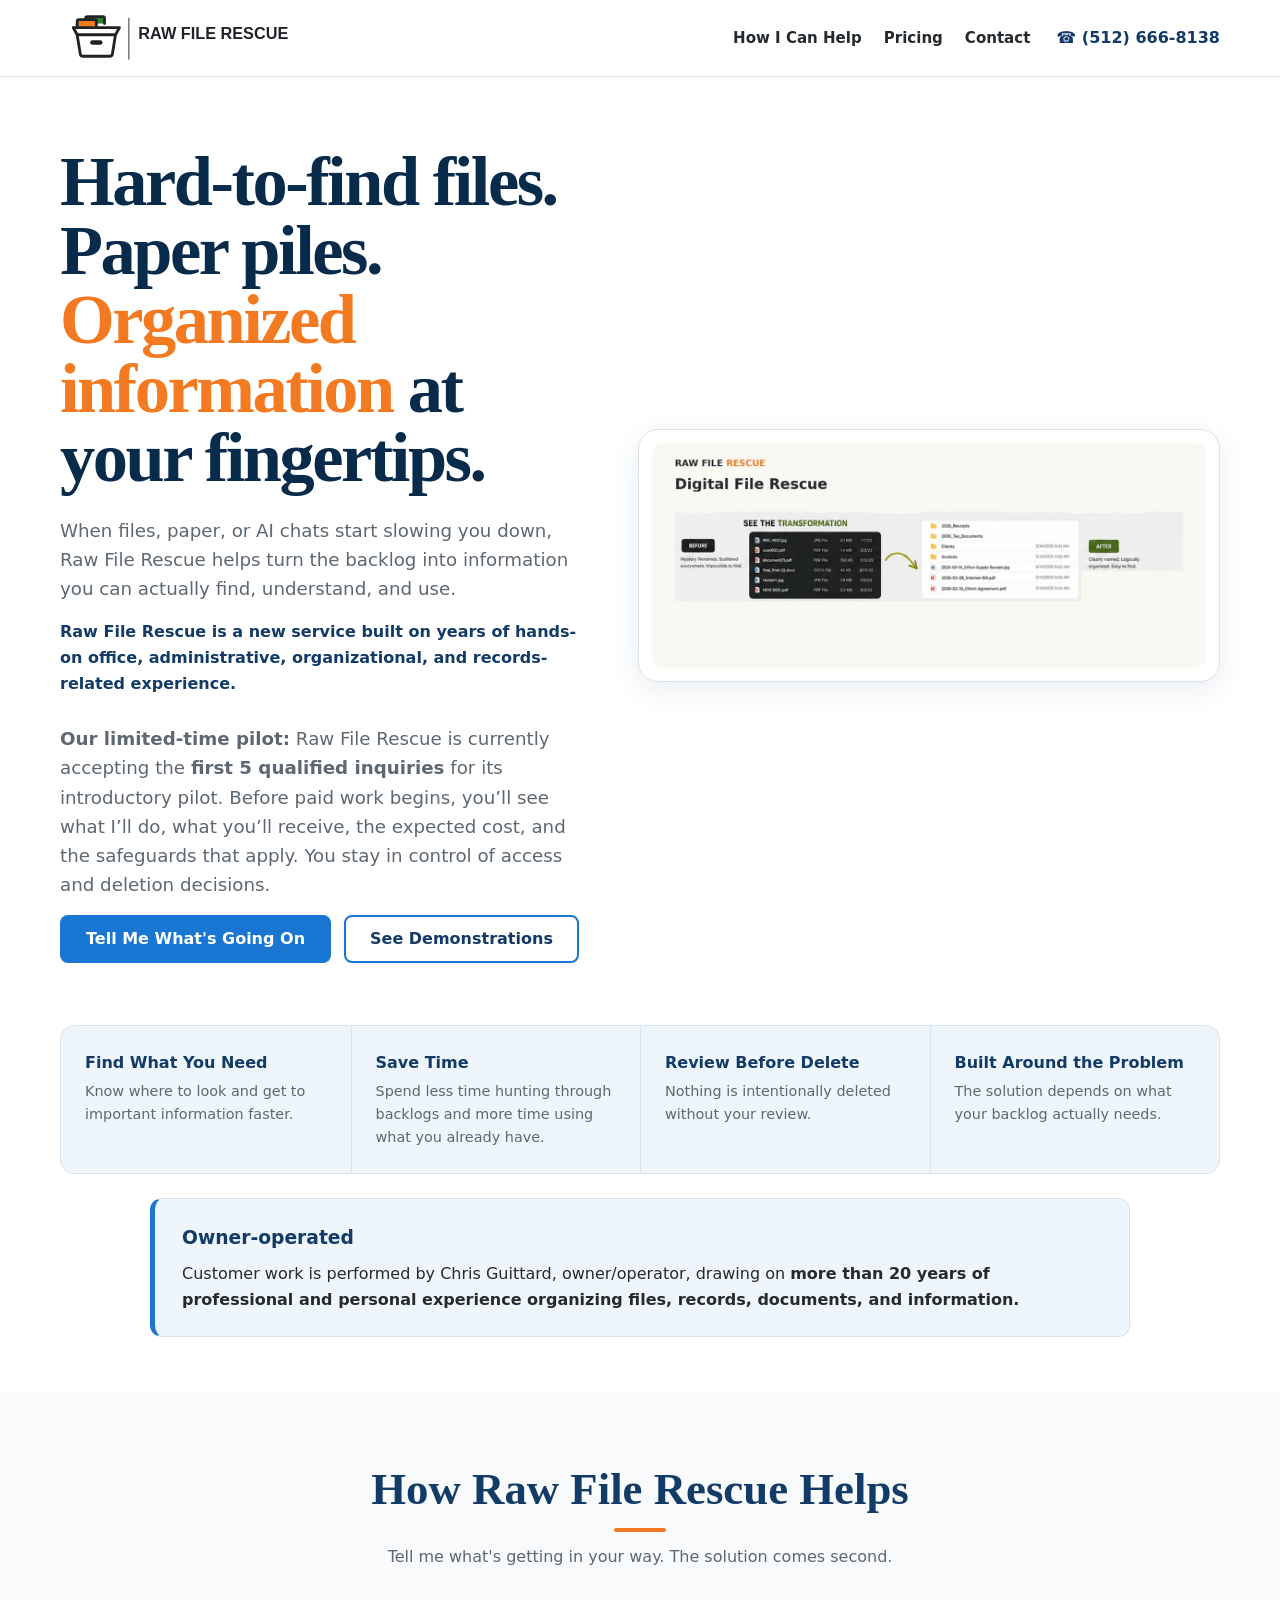
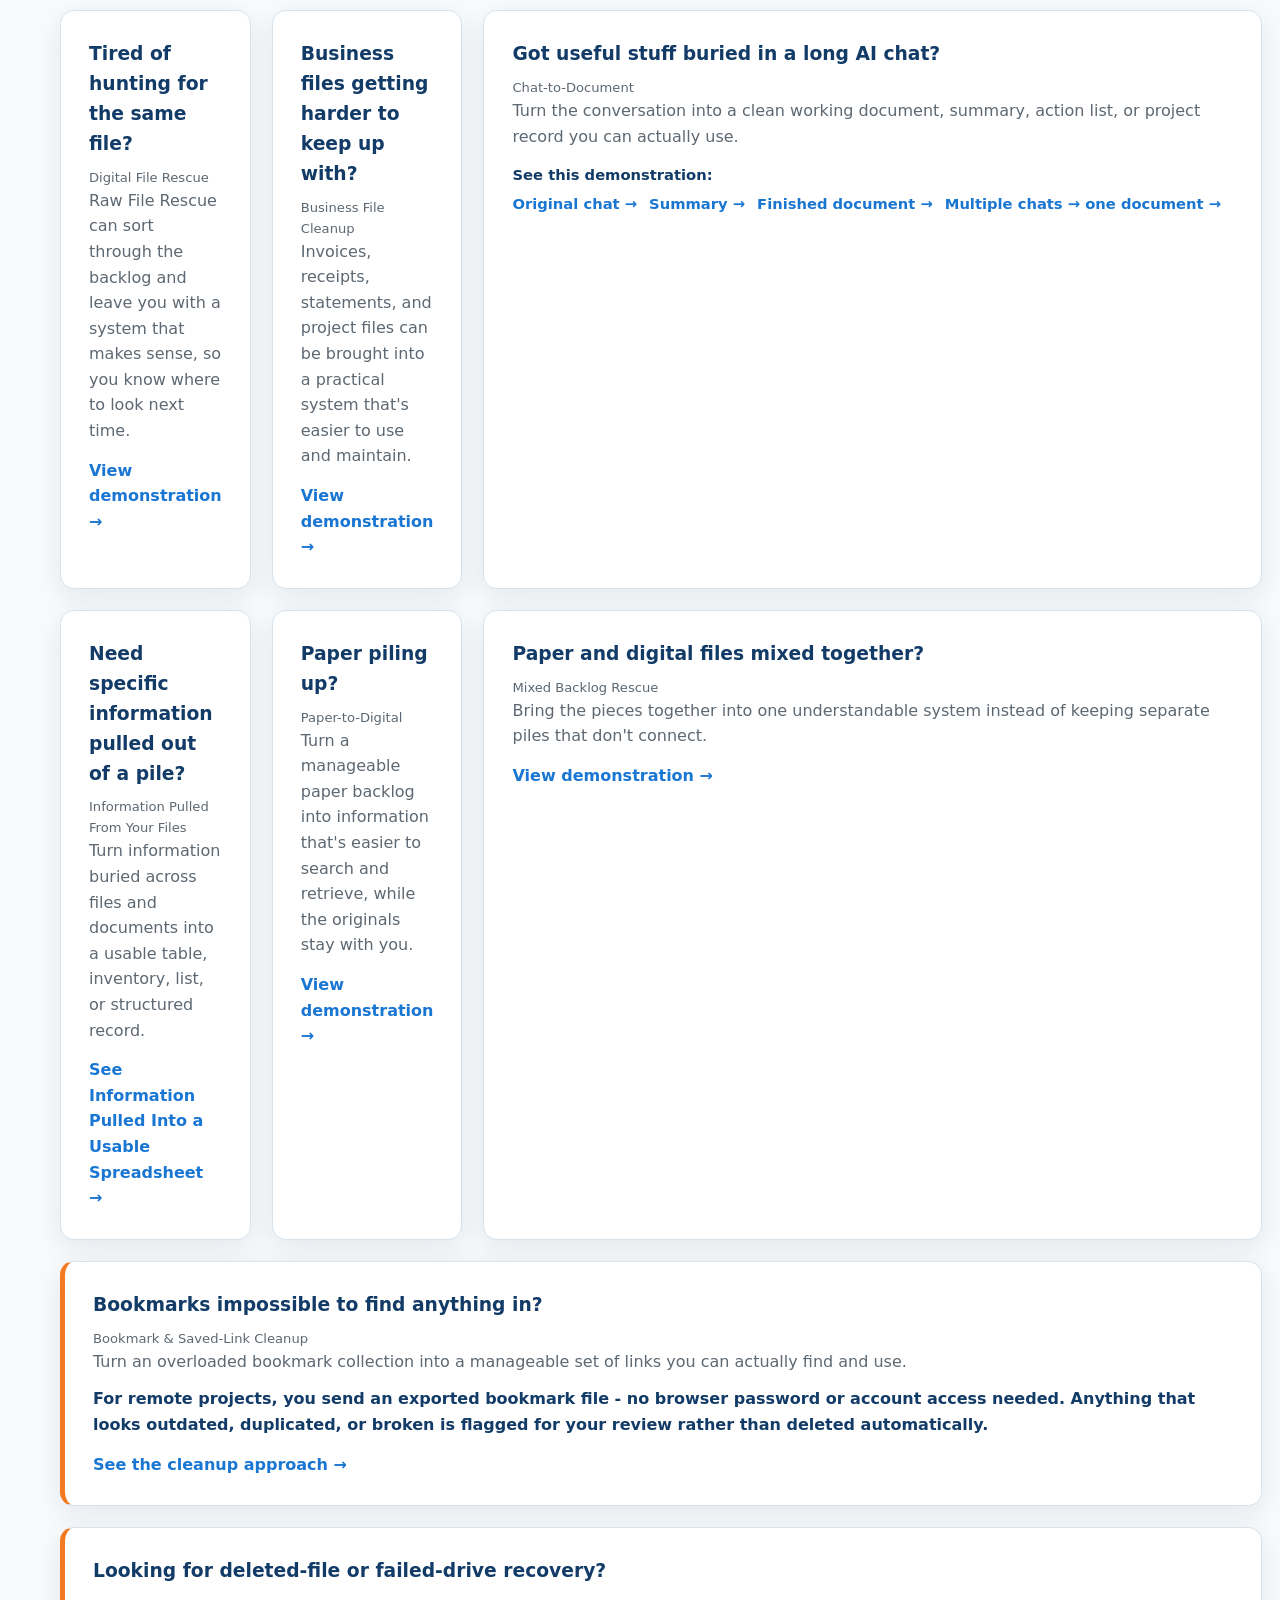
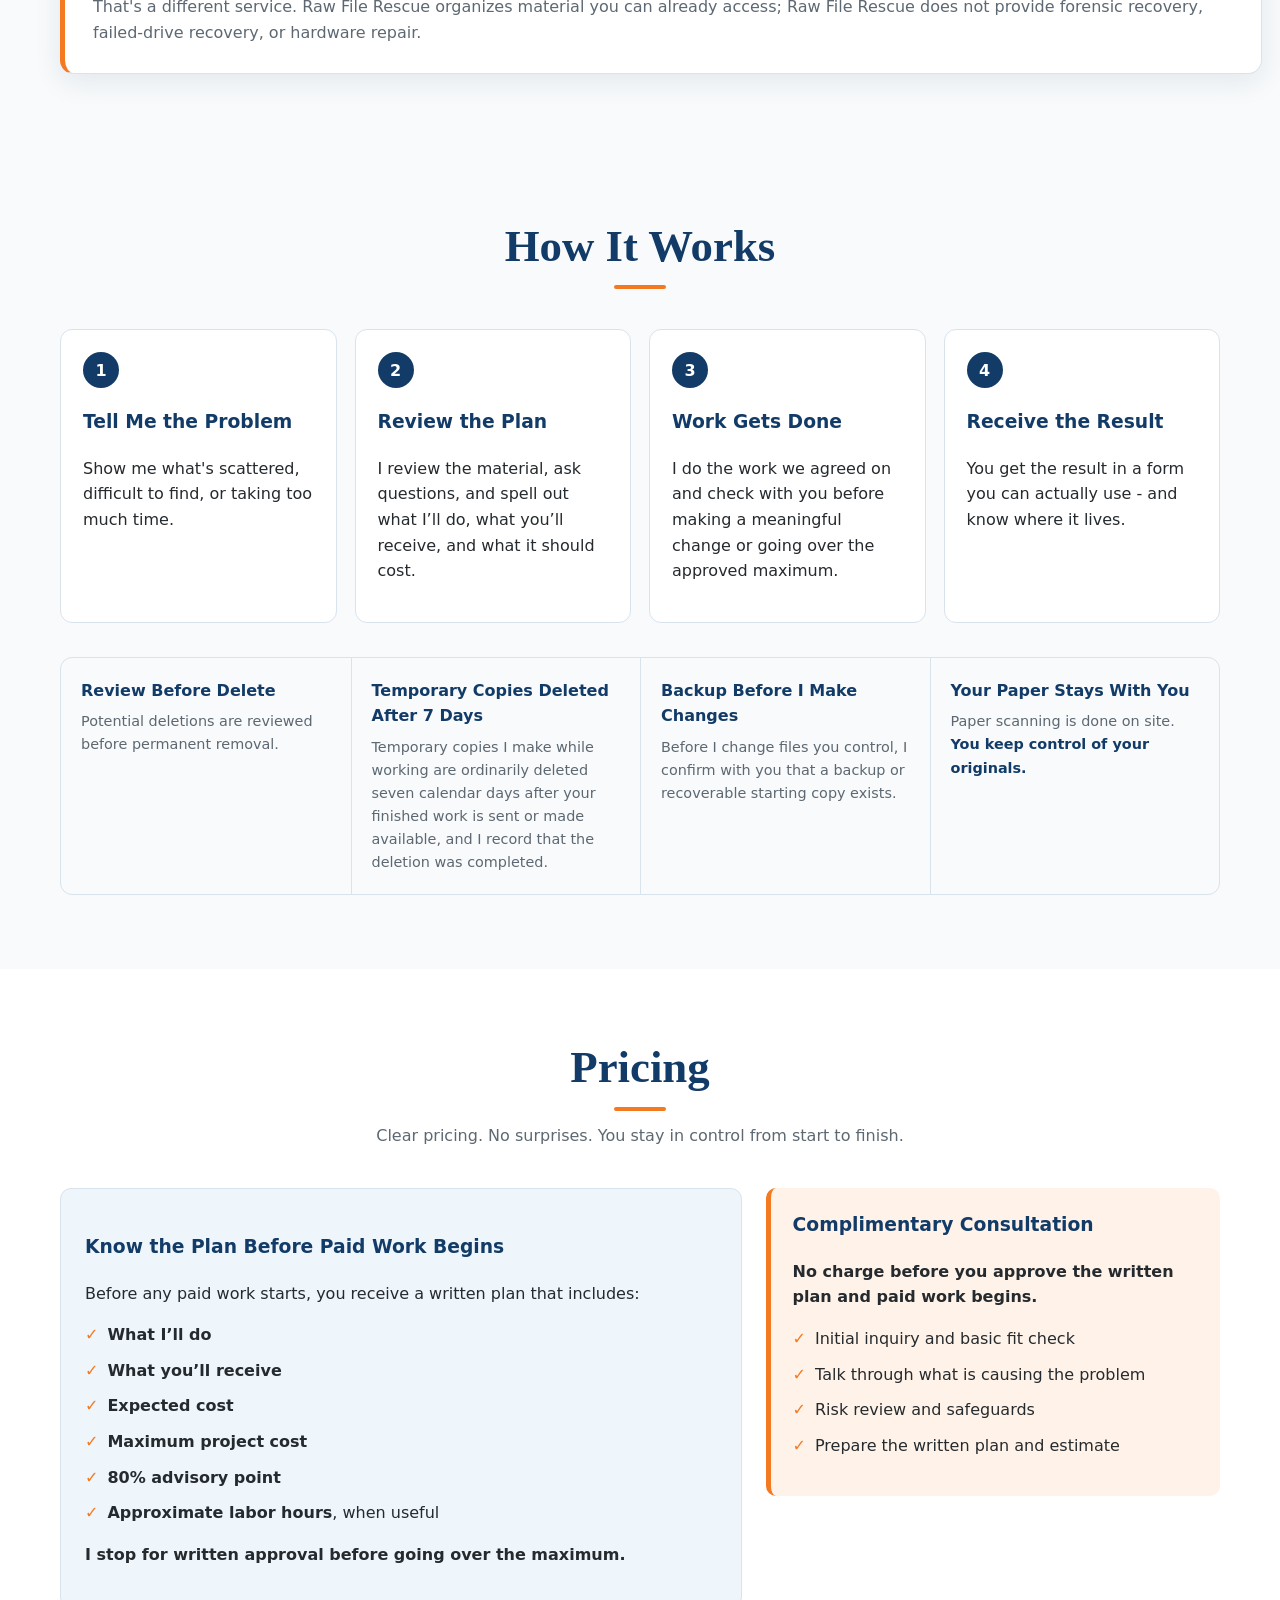
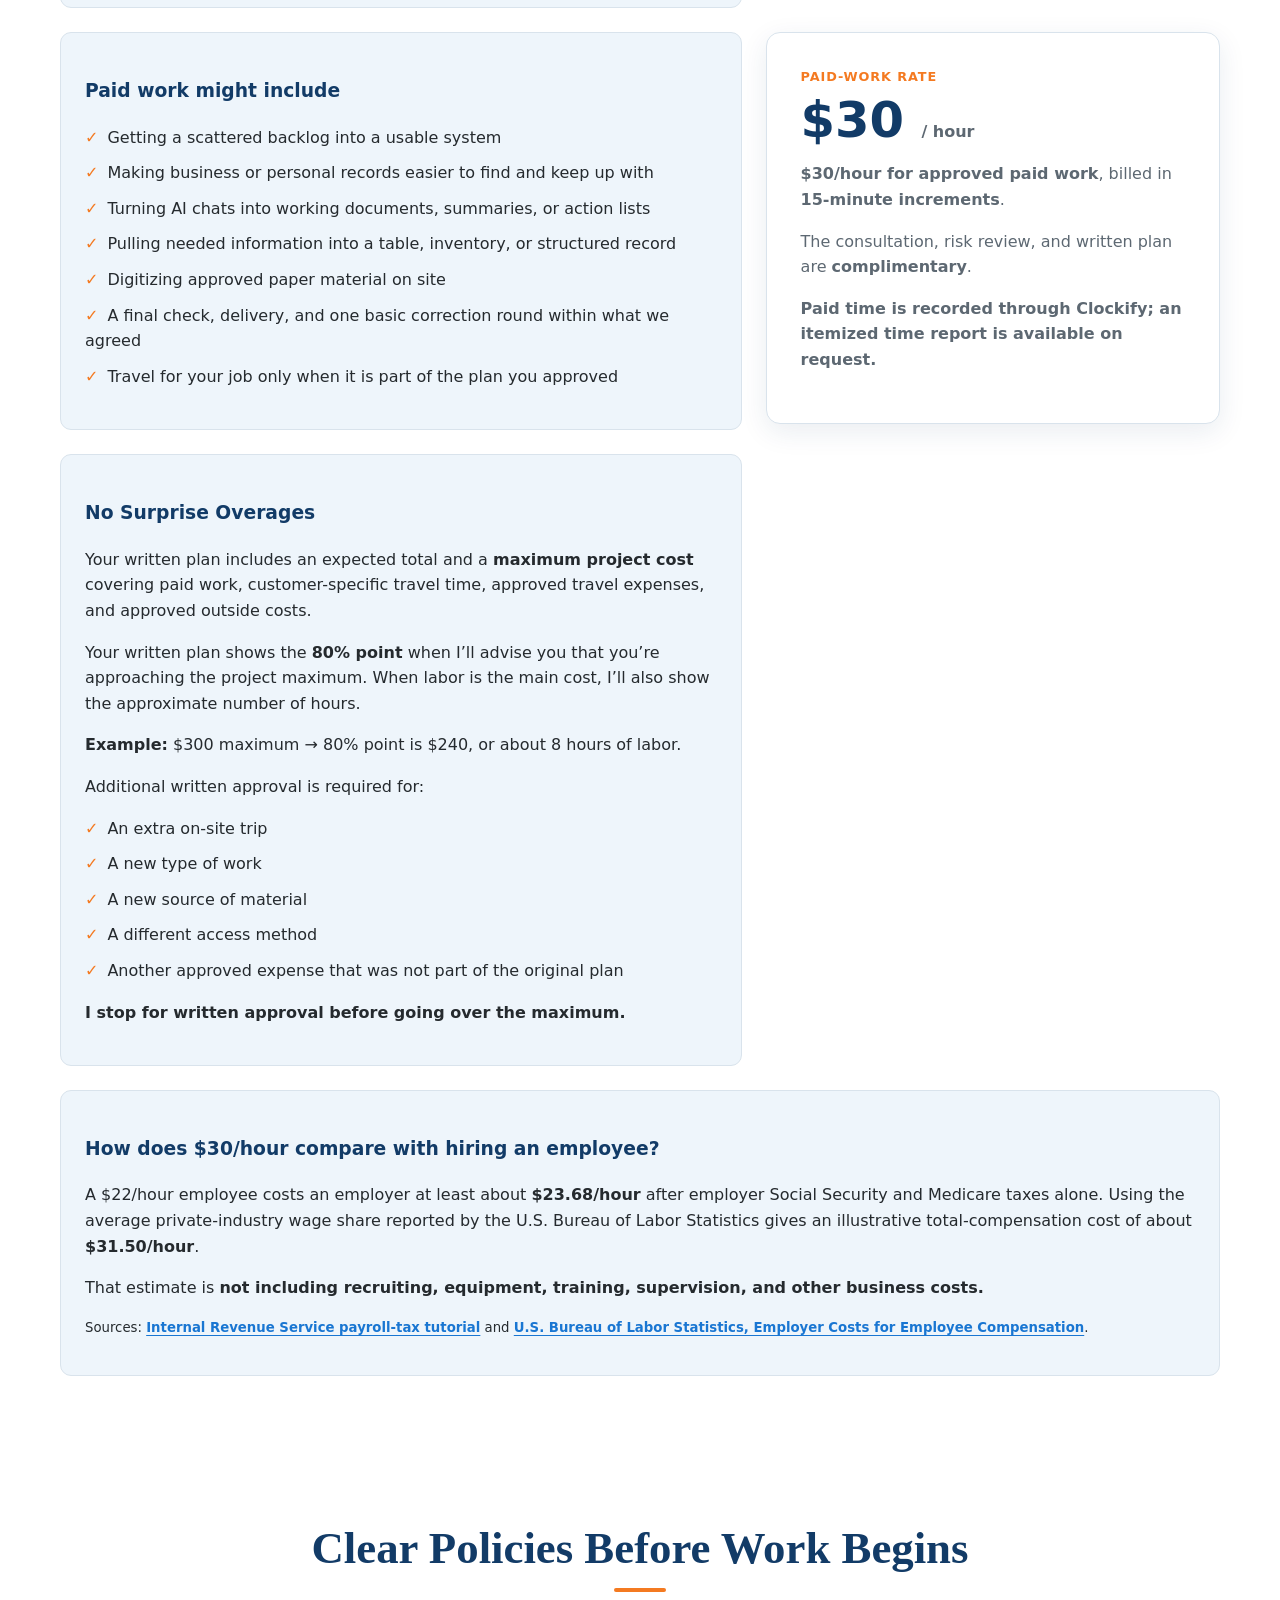
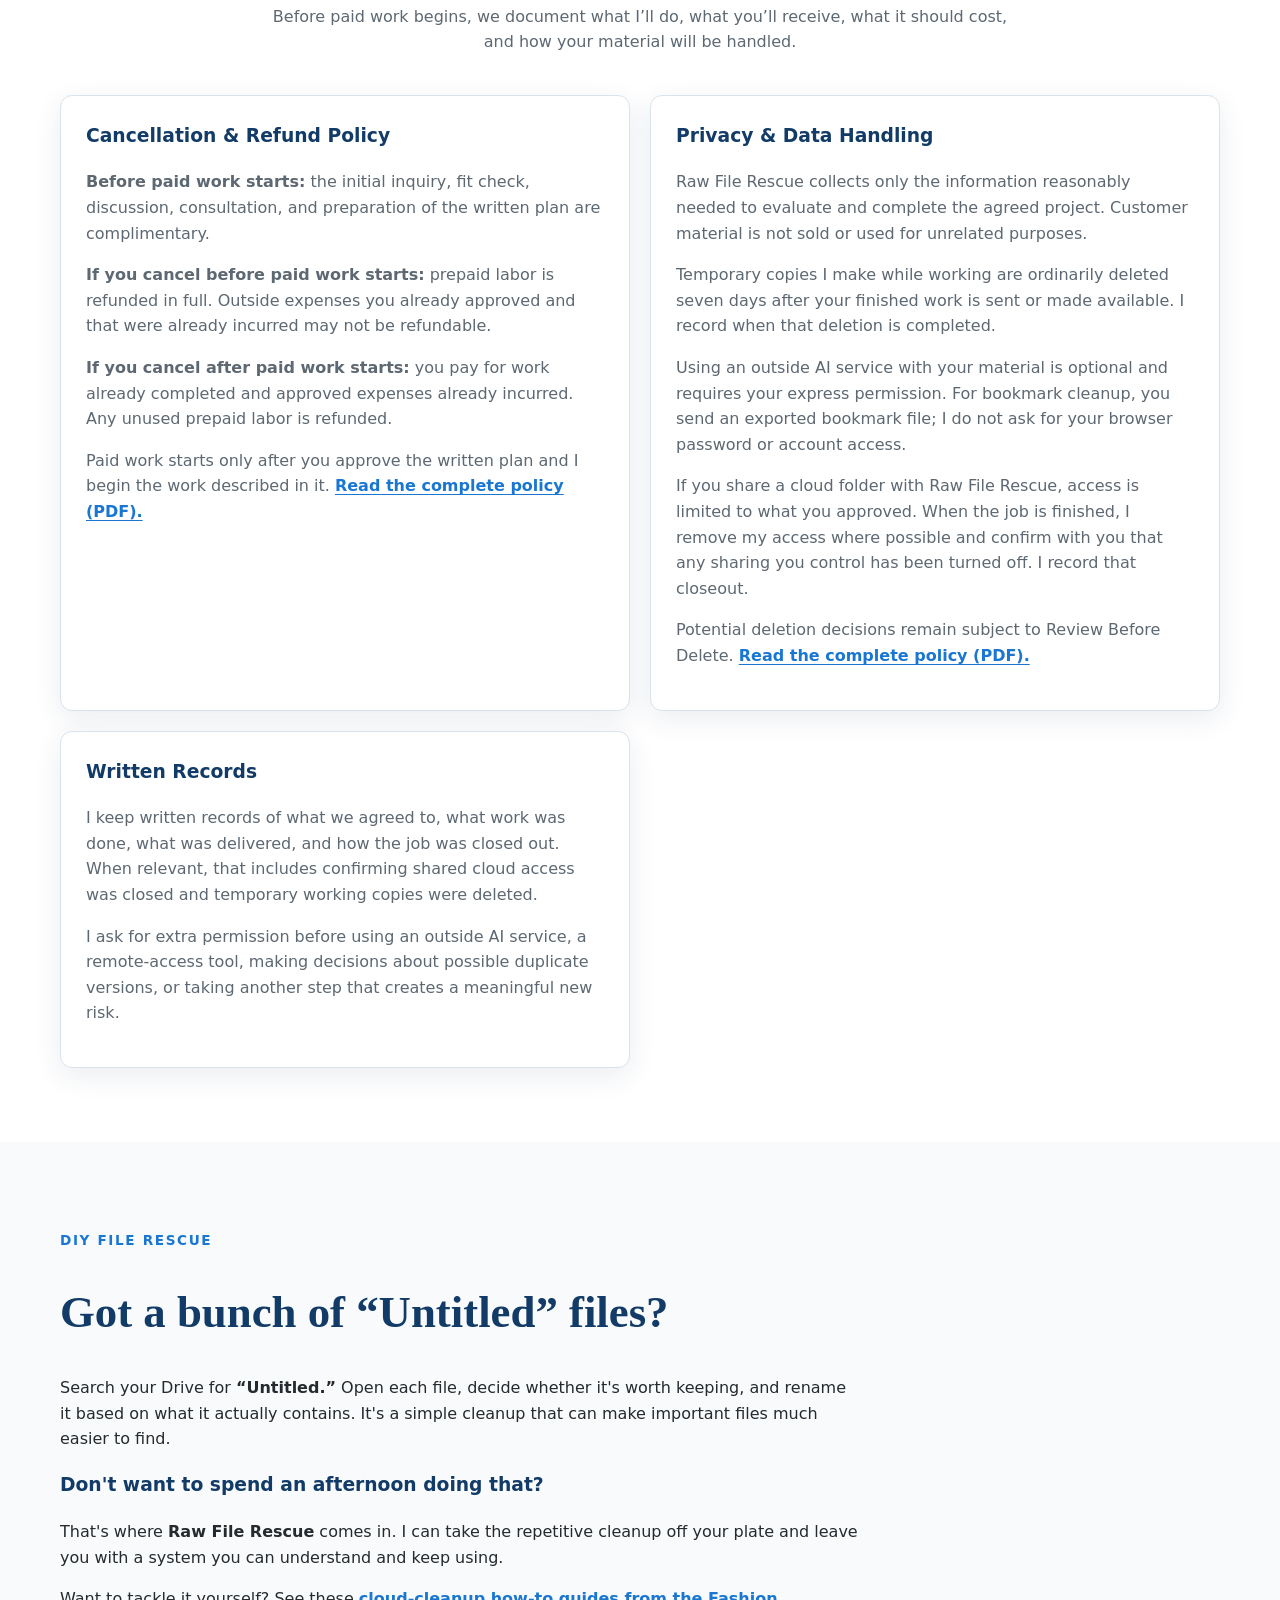
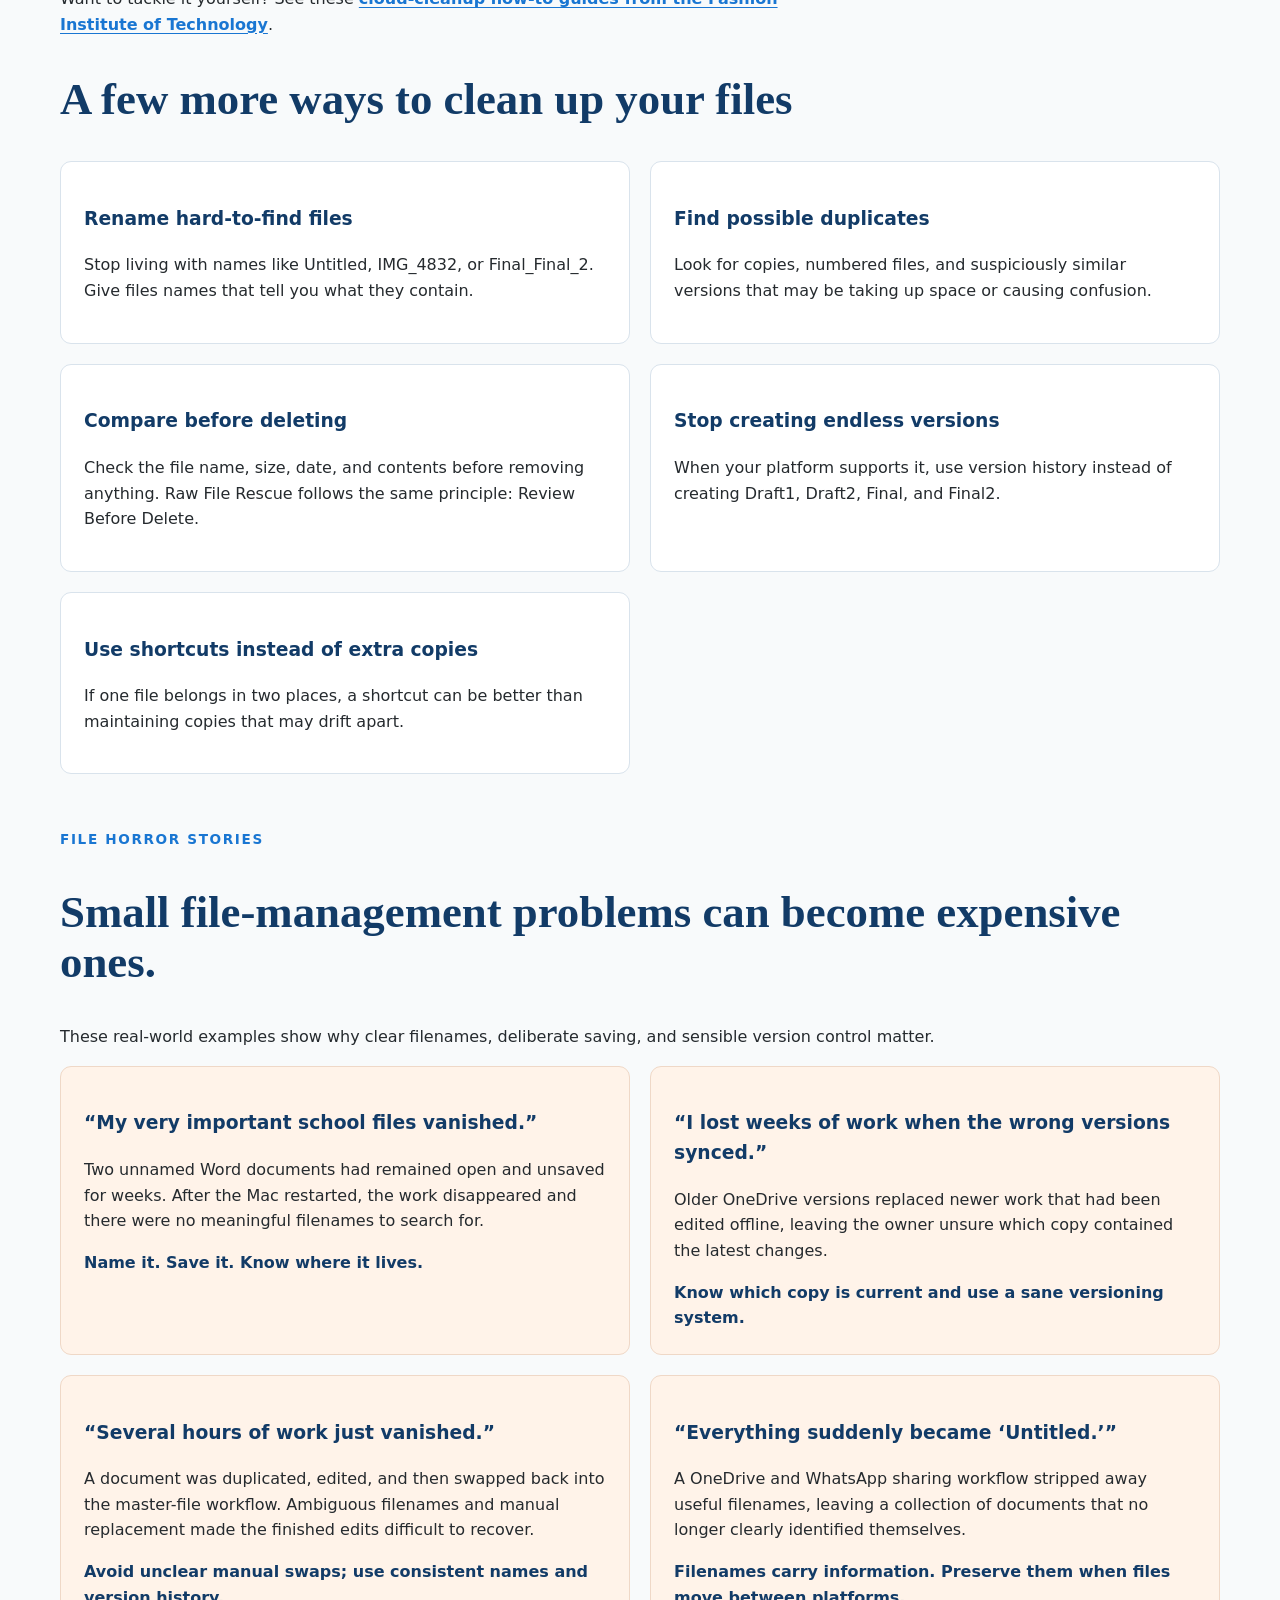
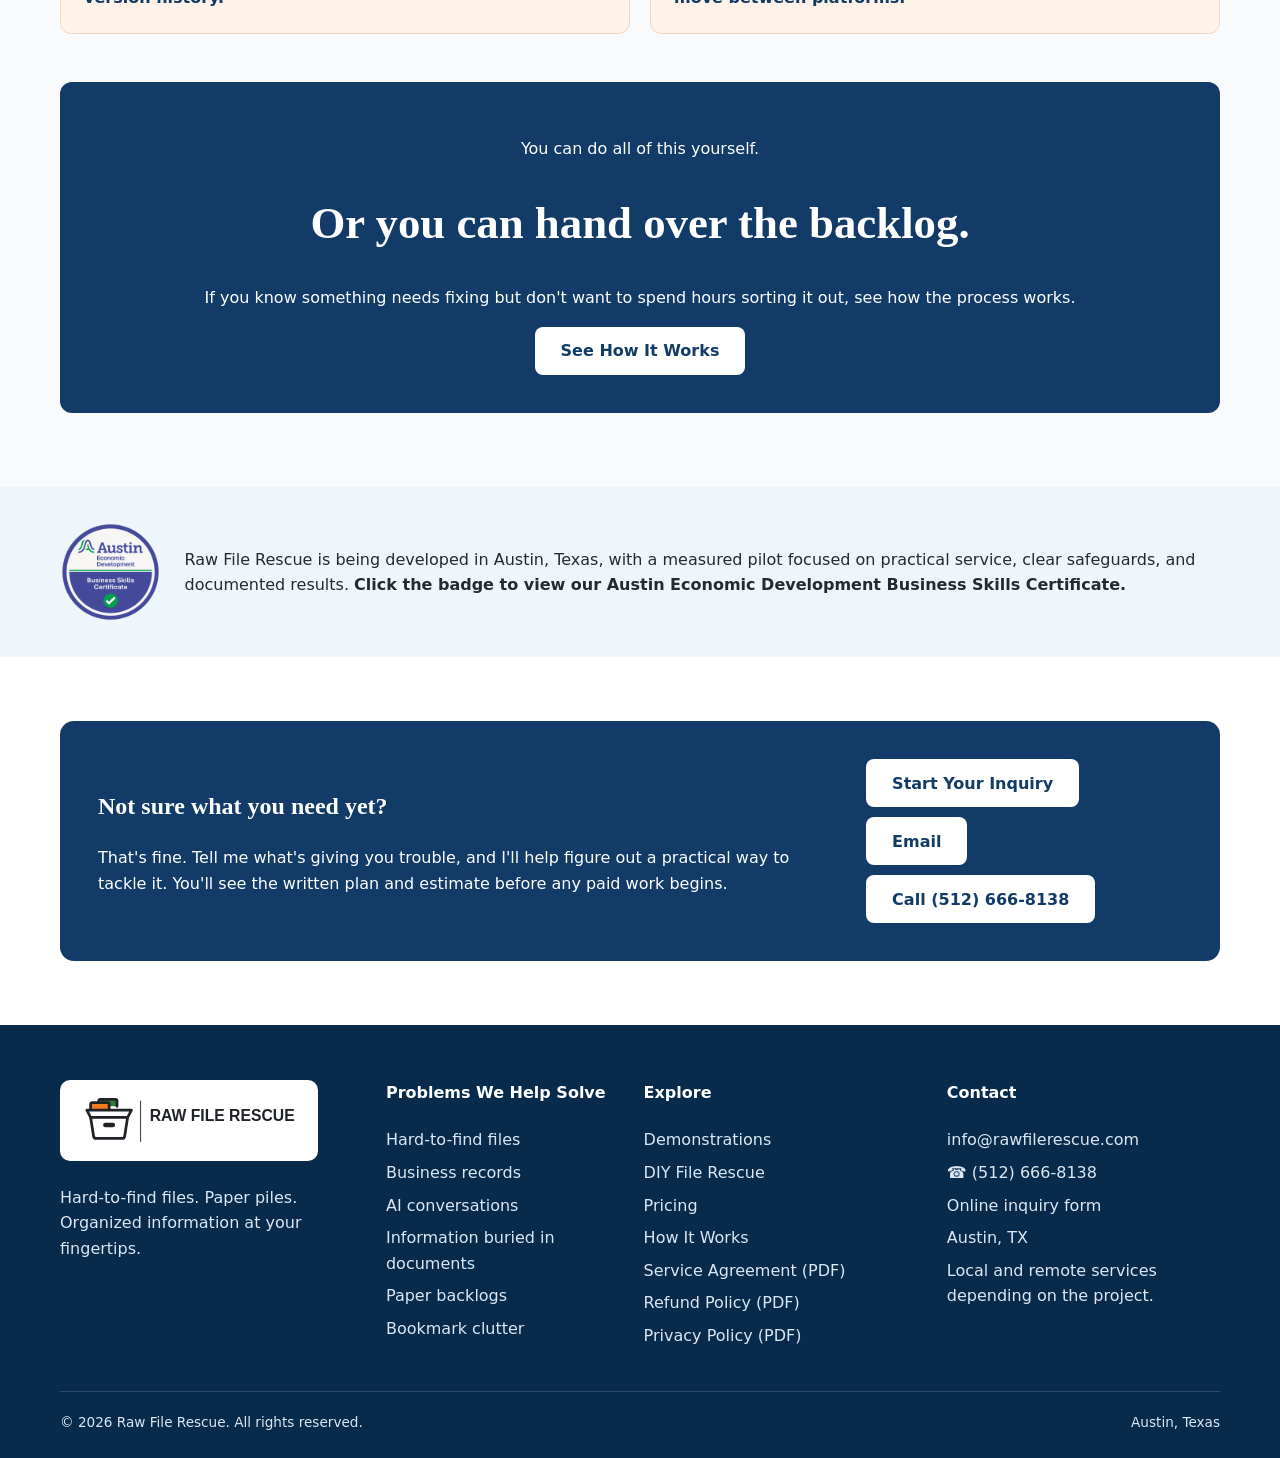
==== index.html @ a6bb8e63 "Move DIY and horror stories below core sales content" ====
<!DOCTYPE html>

<html lang="en">
<head>
<meta charset="utf-8"/>
<meta content="width=device-width,initial-scale=1.0" name="viewport"/>
<title>Raw File Rescue | Austin, TX</title>
<meta content="Raw File Rescue helps individuals and small businesses find important documents faster, clean up years of digital clutter, turn AI chats into usable business documents, and build systems that stay organized." name="description"/>
<link href="assets/brand/08.27.26_RFR_Favicon.ico" rel="icon" sizes="any"/>
<style>
:root{--navy:#123b67;--dark:#082b4c;--blue:#1976d2;--orange:#f47a21;--text:#252a2e;--muted:#5d6872;--pale:#eef5fb;--off:#f8fafb;--border:#d9e3ec;--shadow:0 8px 28px rgba(18,59,103,.09);--max:1160px}*{box-sizing:border-box}html{scroll-behavior:smooth}body{margin:0;font-family:Inter,system-ui,-apple-system,"Segoe UI",sans-serif;color:var(--text);line-height:1.6;background:#fff}img{display:block;max-width:100%}a{color:inherit;text-decoration:none}a:focus-visible{outline:3px solid var(--orange);outline-offset:3px}h1,h2{font-family:Georgia,"Times New Roman",serif}.container{width:min(calc(100% - 40px),var(--max));margin:auto}.section{padding:74px 0}.alt{background:var(--off)}.blue-section{background:var(--pale)}.heading{text-align:center;margin-bottom:40px}.heading h2{margin:0;color:var(--navy);font-size:clamp(2rem,4vw,2.8rem);line-height:1.1}.heading p{max-width:760px;margin:12px auto 0;color:var(--muted)}.accent-line{width:52px;height:4px;background:var(--orange);border-radius:20px;margin:14px auto 0}.site-header{position:sticky;top:0;z-index:20;background:rgba(255,255,255,.97);border-bottom:1px solid var(--border);backdrop-filter:blur(8px)}.nav{min-height:76px;display:flex;gap:26px;align-items:center}.brand{margin-right:auto}.brand img{width:238px}.nav-links{display:flex;gap:22px;font-weight:700;font-size:.94rem}.nav-links a:hover{color:var(--blue)}.phone{font-weight:800;color:var(--navy);white-space:nowrap}.btn{display:inline-flex;align-items:center;justify-content:center;min-height:48px;padding:0 24px;border-radius:8px;font-weight:800;border:2px solid transparent}.btn-primary{background:var(--blue);color:#fff}.btn-outline{border-color:var(--blue);color:var(--navy);background:#fff}.hero{padding:70px 0 62px}.hero-grid{display:grid;grid-template-columns:.95fr 1.05fr;gap:52px;align-items:center}.hero h1{font-size:clamp(2.8rem,5.5vw,4.8rem);line-height:.98;color:var(--dark);letter-spacing:-.035em;margin:0 0 24px}.hero h1 .accent{color:var(--orange)}.offer{display:inline-block;padding:9px 14px;border-radius:999px;background:#fff3e9;border:1px solid #f6c49f;color:var(--dark);font-weight:850;font-size:.9rem;margin-bottom:18px}.hero-copy{font-size:1.14rem;color:var(--muted);margin:0 0 16px}.experience{color:var(--navy);font-weight:750;margin:0 0 28px}.actions{display:flex;gap:13px;flex-wrap:wrap}.visual{padding:13px;border:1px solid var(--border);border-radius:20px;box-shadow:var(--shadow);background:#fff}.visual img{width:100%;border-radius:11px;cursor:zoom-in}.trust{padding:0 0 54px}.trust-grid{display:grid;grid-template-columns:repeat(4,1fr);border:1px solid var(--border);border-radius:14px;overflow:hidden;background:var(--pale)}.trust-item{padding:24px}.trust-item+.trust-item{border-left:1px solid var(--border)}.trust-item strong{display:block;color:var(--navy);margin-bottom:4px}.trust-item p{margin:0;color:var(--muted);font-size:.9rem}.cards{display:grid;grid-template-columns:repeat(3,1fr);gap:21px}.card{padding:28px;border:1px solid var(--border);border-radius:14px;background:#fff;box-shadow:var(--shadow)}.card h3{color:var(--navy);margin:0 0 8px}.card p{color:var(--muted);margin:0}.card a,.proof{display:inline-block;color:var(--blue);font-weight:800;margin-top:14px}.wide{grid-column:1/-1;border-left:5px solid var(--orange)}.feature{padding:14px;border:1px solid var(--border);border-radius:14px;background:#fff;box-shadow:var(--shadow)}.feature img{width:100%;cursor:zoom-in}.control-note{text-align:center;color:var(--navy);font-size:1.55rem;font-weight:750;margin:0 0 25px}.control-note strong{color:var(--blue)}.control-panel{max-width:980px;margin:0 auto 42px;padding:24px 27px;border:1px solid var(--border);border-left:5px solid var(--blue);border-radius:12px;background:var(--pale)}.control-panel h3{margin:0 0 8px;color:var(--navy)}.control-panel h3 strong{color:var(--blue)}.control-panel p{margin:0}.group+.group{margin-top:54px}.group h3{font-size:1.55rem;color:var(--navy);margin:0 0 8px}.group-copy{color:var(--muted);max-width:820px}.image-grid{display:grid;grid-template-columns:repeat(3,1fr);gap:20px}.image-grid.two{grid-template-columns:repeat(2,1fr)}figure.example{margin:0;border:1px solid var(--border);border-radius:14px;overflow:hidden;background:#fff;box-shadow:var(--shadow)}figure.example img{width:100%;height:260px;object-fit:contain;background:#f3f6f8;cursor:zoom-in}figure.example figcaption{padding:15px;color:var(--navy);font-weight:750}.note{display:block;font-size:.82rem;color:var(--muted);margin-top:3px}.downloads{display:grid;grid-template-columns:repeat(2,1fr);gap:12px;margin-top:24px}.downloads a{padding:13px 15px;border:1px solid var(--border);border-radius:9px;color:var(--navy);font-weight:750;background:#fff}.downloads a:hover{border-color:var(--blue);background:var(--pale)}.diy-intro{max-width:800px}.eyebrow{color:var(--blue);font-weight:850;letter-spacing:.12em;font-size:.85rem}.diy h2{color:var(--navy);font-size:clamp(2rem,4vw,2.8rem);line-height:1.1}.diy h3{color:var(--navy)}.text-link{color:var(--blue);font-weight:750;text-decoration:underline;text-underline-offset:3px}.tip-grid,.story-grid{display:grid;grid-template-columns:repeat(2,1fr);gap:20px}.tip,.story{padding:23px;border:1px solid var(--border);border-radius:11px;background:#fff}.story{background:#fff3e9;border-color:#efd8c7}.story .lesson{color:var(--navy);font-weight:750;margin-bottom:0}.diy-cta{margin-top:48px;padding:38px;border-radius:12px;background:var(--navy);color:#fff;text-align:center}.diy-cta h2{color:#fff}.pricing{display:grid;grid-template-columns:.8fr 1.2fr;gap:46px}.price-card{padding:34px;border:1px solid var(--border);border-radius:14px;background:#fff;box-shadow:var(--shadow)}.label{color:var(--orange);font-weight:850;text-transform:uppercase;font-size:.8rem;letter-spacing:.07em}.price{font-size:3.1rem;font-weight:900;color:var(--navy);line-height:1;margin:8px 0 12px}.price small{font-size:1rem;color:var(--muted)}.price-card p,.pricing-copy p{color:var(--muted)}.consult{padding:22px;border-left:5px solid var(--orange);border-radius:10px;background:#fff3e9;margin-bottom:25px}.consult h3{color:var(--navy);margin-top:0}.checks{padding:0;list-style:none}.checks li{margin:10px 0}.checks li:before{content:"✓";color:var(--orange);font-weight:900;margin-right:9px}.cost{padding:24px;border:1px solid var(--border);border-radius:11px;background:var(--pale);margin-top:28px}.cost h3{color:var(--navy)}.steps{display:grid;grid-template-columns:repeat(4,1fr);gap:18px}.step{padding:22px;border:1px solid var(--border);border-radius:12px;background:#fff}.num{width:36px;height:36px;border-radius:50%;display:grid;place-items:center;background:var(--navy);color:#fff;font-weight:900}.step h3{color:var(--navy)}.reassurance{display:grid;grid-template-columns:repeat(4,1fr);margin-top:34px;border:1px solid var(--border);border-radius:12px;overflow:hidden}.reassurance div{padding:20px}.reassurance div+div{border-left:1px solid var(--border)}.reassurance strong{color:var(--navy);display:block}.reassurance p{margin:7px 0 0;color:var(--muted);font-size:.9rem}.policy-grid{display:grid;grid-template-columns:repeat(2,1fr);gap:20px}.policy{padding:25px;border:1px solid var(--border);border-radius:12px;background:#fff;box-shadow:var(--shadow)}.policy h3{color:var(--navy);margin-top:0}.policy p{color:var(--muted)}.affiliation{display:flex;align-items:center;gap:24px;padding:35px 0}.affiliation img{width:190px;cursor:zoom-in}.cta{padding:64px 0}.cta-box{padding:38px;border-radius:14px;background:var(--navy);color:#fff;display:flex;justify-content:space-between;gap:25px;align-items:center}.cta-box h2{color:#fff;margin-top:0}.cta-box p{margin-bottom:0}.cta-actions{display:flex;gap:10px;flex-wrap:wrap}.cta-actions .btn{background:#fff;color:var(--navy)}footer{background:var(--dark);color:#dbe7f2;padding:55px 0 25px}.footer-grid{display:grid;grid-template-columns:1.3fr 1fr 1.2fr 1.2fr;gap:30px}.footer-logo{width:230px}footer h4{color:#fff;margin-top:0}footer ul{list-style:none;padding:0;margin:0}footer li{margin:7px 0}footer a:hover{color:#fff}.footer-contact{display:grid;gap:7px}.footer-bottom{display:flex;justify-content:space-between;border-top:1px solid rgba(255,255,255,.15);margin-top:35px;padding-top:20px;font-size:.85rem}@media(max-width:980px){.nav{gap:16px}.brand img{width:205px}.nav-links{gap:14px;font-size:.84rem}.phone{font-size:.9rem}.hero-grid,.pricing{grid-template-columns:1fr}.cards,.image-grid{grid-template-columns:repeat(2,1fr)}.trust-grid,.steps,.reassurance{grid-template-columns:repeat(2,1fr)}.trust-item+.trust-item,.reassurance div+div{border-left:0}.footer-grid{grid-template-columns:repeat(2,1fr)}}@media(max-width:760px){.site-header .nav{flex-wrap:wrap;gap:0;min-height:auto;padding:10px 0}.site-header .brand{margin-right:auto}.site-header .brand img{width:190px}.site-header .phone{font-size:.86rem}.site-header .nav-links{order:3;width:100%;display:flex;overflow-x:auto;gap:0;margin-top:9px;border-top:1px solid var(--border);scrollbar-width:none}.site-header .nav-links::-webkit-scrollbar{display:none}.site-header .nav-links a{flex:0 0 auto;padding:9px 12px;font-size:.82rem;white-space:nowrap}}@media(max-width:680px){.affiliation>a{display:block;width:100%;}.affiliation>a img{margin-left:auto;margin-right:auto;}
.container{width:min(calc(100% - 28px),var(--max))}.phone{display:none}.brand img{width:190px}.hero{padding-top:48px}.cards,.image-grid,.image-grid.two,.downloads,.tip-grid,.story-grid,.policy-grid,.trust-grid,.steps,.reassurance,.footer-grid{grid-template-columns:1fr}.wide{grid-column:auto}figure.example img{height:auto}.trust-item+.trust-item,.reassurance div+div{border-top:1px solid var(--border)}.affiliation,.cta-box{flex-direction:column;align-items:flex-start}.footer-bottom{flex-direction:column;gap:8px}}

.sticky-inquiry{position:fixed;left:0;right:0;bottom:0;z-index:40;background:rgba(8,43,76,.97);color:#fff;border-top:1px solid rgba(255,255,255,.14);box-shadow:0 -8px 24px rgba(8,43,76,.18);transform:translateY(110%);opacity:0;pointer-events:none;transition:transform .22s ease,opacity .22s ease}.sticky-inquiry.is-visible{transform:translateY(0);opacity:1;pointer-events:auto}.sticky-inquiry-inner{width:min(calc(100% - 40px),var(--max));margin:auto;min-height:62px;display:flex;align-items:center;justify-content:space-between;gap:18px}.sticky-inquiry-copy{font-weight:800}.sticky-inquiry .btn{min-height:42px;background:#fff;color:var(--navy);padding:0 20px;white-space:nowrap}@media(max-width:680px){.sticky-inquiry-inner{width:min(calc(100% - 24px),var(--max));min-height:58px;justify-content:center}.sticky-inquiry-copy{display:none}.sticky-inquiry .btn{width:100%;min-height:44px}}
.demo-links{margin-top:14px;color:var(--navy);font-size:.92rem}.demo-links strong{display:block;margin-bottom:5px}.demo-links a{display:inline;margin:0 12px 0 0;color:var(--blue);font-weight:800;white-space:nowrap}@media(max-width:680px){.demo-links a{display:inline-block;margin-top:5px}}.pricing-mobile-first{display:grid;grid-template-columns:minmax(0,1.2fr) minmax(300px,.8fr);grid-template-areas:"plan consult" "paid rate" "overages rate" "employee employee";gap:24px;align-items:start}.pricing-mobile-first .cost{margin-top:0}.pricing-consult{grid-area:consult;margin:0}.pricing-rate{grid-area:rate}.pricing-plan{grid-area:plan}.pricing-paid{grid-area:paid}.pricing-overages{grid-area:overages}.pricing-employee{grid-area:employee}@media(max-width:980px){.pricing-mobile-first{grid-template-columns:1fr;grid-template-areas:"consult" "rate" "plan" "paid" "overages" "employee";gap:18px}.pricing-mobile-first>*{min-width:0}.pricing-mobile-first .price-card,.pricing-mobile-first .cost,.pricing-mobile-first .consult{width:100%;max-width:100%}}@media(max-width:680px){#pricing .section{padding-left:0;padding-right:0}.pricing-mobile-first{gap:14px}.pricing-mobile-first .cost,.pricing-mobile-first .consult,.pricing-mobile-first .price-card{padding:22px 20px}.pricing-mobile-first .price{font-size:2.75rem}.pricing-mobile-first h3{line-height:1.25}.pricing-mobile-first .checks li{overflow-wrap:anywhere}}</style>
</head>
<body>
<header class="site-header"><div class="container nav"><a class="brand" href="#top"><img alt="Raw File Rescue" src="assets/brand/08.27.26.v2_RFR_Logo_Horizontal_Color.svg"/></a><nav aria-label="Primary" class="nav-links"><a href="#services">How I Can Help</a><a href="#pricing">Pricing</a><a href="#contact">Contact</a></nav><a class="phone" href="tel:+15126668138">☎ (512) 666-8138</a></div></header>
<main id="top">
<section class="hero"><div class="container hero-grid"><div><h1>Hard-to-find files. Paper piles. <span class="accent">Organized information</span> at your fingertips.</h1><p class="hero-copy">When files, paper, or AI chats start slowing you down, Raw File Rescue helps turn the backlog into information you can actually find, understand, and use.</p><p class="experience">Raw File Rescue is a new service built on years of hands-on office, administrative, organizational, and records-related experience.</p><p class="hero-copy"><strong>Our limited-time pilot:</strong> Raw File Rescue is currently accepting the <strong>first 5 qualified inquiries</strong> for its introductory pilot. Before paid work begins, you’ll see what I’ll do, what you’ll receive, the expected cost, and the safeguards that apply. You stay in control of access and deletion decisions.</p><div class="actions"><a class="btn btn-primary" href="#contact">Tell Me What's Going On</a><a class="btn btn-outline" href="#services">See Demonstrations</a></div></div><div class="visual"><img alt="Digital file rescue before and after demonstration" src="assets/examples/general/08.27.26.v3_RFR_Digital_File_Rescue_Before_After.webp"/></div></div></section>
<section class="trust"><div class="container trust-grid"><div class="trust-item"><strong>Find What You Need</strong><p>Know where to look and get to important information faster.</p></div><div class="trust-item"><strong>Save Time</strong><p>Spend less time hunting through backlogs and more time using what you already have.</p></div><div class="trust-item"><strong>Review Before Delete</strong><p>Nothing is intentionally deleted without your review.</p></div><div class="trust-item"><strong>Built Around the Problem</strong><p>The solution depends on what your backlog actually needs.</p></div></div><div class="container"><div class="control-panel" style="margin:24px auto 0"><h3>Owner-operated</h3><p>Customer work is performed by Chris Guittard, owner/operator, drawing on <strong>more than 20 years of professional and personal experience organizing files, records, documents, and information.</strong></p></div></div></section>
<section class="section alt" id="services"><div class="container"><div class="heading"><h2>How Raw File Rescue Helps</h2><div class="accent-line"></div><p>Tell me what's getting in your way. The solution comes second.</p></div><div class="cards"><article class="card"><h3>Tired of hunting for the same file?</h3><span class="note">Digital File Rescue</span><p>Raw File Rescue can sort through the backlog and leave you with a system that makes sense, so you know where to look next time.</p><a href="assets/examples/personal/08.27.26.v3_personal_drive_before_after_final.webp" rel="noopener" target="_blank">View demonstration →</a></article><article class="card"><h3>Business files getting harder to keep up with?</h3><span class="note">Business File Cleanup</span><p>Invoices, receipts, statements, and project files can be brought into a practical system that's easier to use and maintain.</p><a href="assets/examples/business/08.27.26.v3_pepper_riot_drive_before_after_final.webp" rel="noopener" target="_blank">View demonstration →</a></article><article class="card"><h3>Got useful stuff buried in a long AI chat?</h3><span class="note">Chat-to-Document</span><p>Turn the conversation into a clean working document, summary, action list, or project record you can actually use.</p><div class="demo-links"><strong>See this demonstration:</strong><a href="samples/pepper-riot/08.23.26_RFR_Pepper_Riot_Raw_Chat_1_Before_Sample.pdf" rel="noopener" target="_blank">Original chat →</a><a href="samples/pepper-riot/08.23.26_RFR_Pepper_Riot_Chat_Summary_Sample.pdf" rel="noopener" target="_blank">Summary →</a><a href="samples/pepper-riot/08.23.26_RFR_Pepper_Riot_Full_Chat_to_Document_Sample.pdf" rel="noopener" target="_blank">Finished document →</a><a href="samples/pepper-riot/08.23.26_RFR_Pepper_Riot_Multi_Chat_Project_Consolidation_Sample.pdf" rel="noopener" target="_blank">Multiple chats → one document →</a></div></article><article class="card"><h3>Need specific information pulled out of a pile?</h3><span class="note">Information Pulled From Your Files</span><p>Turn information buried across files and documents into a usable table, inventory, list, or structured record.</p><a href="samples/pepper-riot/08.23.26_RFR_Pepper_Riot_Data_Extraction_Sample.xlsx" rel="noopener" target="_blank">See Information Pulled Into a Usable Spreadsheet →</a></article><article class="card"><h3>Paper piling up?</h3><span class="note">Paper-to-Digital</span><p>Turn a manageable paper backlog into information that's easier to search and retrieve, while the originals stay with you.</p><a href="assets/examples/personal/08.27.26.v3_personal_mixed_scanning_before_after_final.webp" rel="noopener" target="_blank">View demonstration →</a></article><article class="card"><h3>Paper and digital files mixed together?</h3><span class="note">Mixed Backlog Rescue</span><p>Bring the pieces together into one understandable system instead of keeping separate piles that don't connect.</p><a href="assets/examples/personal/08.27.26.v3_personal_mixed_scanning_before_after_final.webp" rel="noopener" target="_blank">View demonstration →</a></article><article class="card wide"><h3>Bookmarks impossible to find anything in?</h3><span class="note">Bookmark &amp; Saved-Link Cleanup</span><p>Turn an overloaded bookmark collection into a manageable set of links you can actually find and use.</p><p style="margin-top:12px;color:var(--navy);font-weight:700">For remote projects, you send an exported bookmark file - no browser password or account access needed. Anything that looks outdated, duplicated, or broken is flagged for your review rather than deleted automatically.</p><a href="#diy-file-rescue">See the cleanup approach →</a></article><article class="card wide"><h3>Looking for deleted-file or failed-drive recovery?</h3><p>That's a different service. Raw File Rescue organizes material you can already access; Raw File Rescue does not provide forensic recovery, failed-drive recovery, or hardware repair.</p></article></div></div></section>


<section class="section alt" id="how-it-works"><div class="container"><div class="heading"><h2>How It Works</h2><div class="accent-line"></div></div><div class="steps"><article class="step"><div class="num">1</div><h3>Tell Me the Problem</h3><p>Show me what's scattered, difficult to find, or taking too much time.</p></article><article class="step"><div class="num">2</div><h3>Review the Plan</h3><p>I review the material, ask questions, and spell out what I’ll do, what you’ll receive, and what it should cost.</p></article><article class="step"><div class="num">3</div><h3>Work Gets Done</h3><p>I do the work we agreed on and check with you before making a meaningful change or going over the approved maximum.</p></article><article class="step"><div class="num">4</div><h3>Receive the Result</h3><p>You get the result in a form you can actually use - and know where it lives.</p></article></div><div class="reassurance"><div><strong>Review Before Delete</strong><p>Potential deletions are reviewed before permanent removal.</p></div><div><strong>Temporary Copies Deleted After 7 Days</strong><p>Temporary copies I make while working are ordinarily deleted seven calendar days after your finished work is sent or made available, and I record that the deletion was completed.</p></div><div><strong>Backup Before I Make Changes</strong><p>Before I change files you control, I confirm with you that a backup or recoverable starting copy exists.</p></div><div><strong>Your Paper Stays With You</strong><p>Paper scanning is done on site. <strong>You keep control of your originals.</strong></p></div></div></div></section>
<section class="section" id="pricing"><div class="container"><div class="heading"><h2>Pricing</h2><div class="accent-line"></div><p>Clear pricing. No surprises. You stay in control from start to finish.</p></div><div class="pricing-mobile-first">
<div class="consult pricing-consult"><h3>Complimentary Consultation</h3><p><strong>No charge before you approve the written plan and paid work begins.</strong></p><ul class="checks"><li>Initial inquiry and basic fit check</li><li>Talk through what is causing the problem</li><li>Risk review and safeguards</li><li>Prepare the written plan and estimate</li></ul></div>
<div class="price-card pricing-rate"><div class="label">Paid-Work Rate</div><div class="price">$30 <small>/ hour</small></div><p><strong>$30/hour for approved paid work</strong>, billed in <strong>15-minute increments</strong>.</p><p>The consultation, risk review, and written plan are <strong>complimentary</strong>.</p><p><strong>Paid time is recorded through Clockify; an itemized time report is available on request.</strong></p></div>
<div class="cost pricing-plan"><h3>Know the Plan Before Paid Work Begins</h3><p>Before any paid work starts, you receive a written plan that includes:</p><ul class="checks"><li><strong>What I’ll do</strong></li><li><strong>What you’ll receive</strong></li><li><strong>Expected cost</strong></li><li><strong>Maximum project cost</strong></li><li><strong>80% advisory point</strong></li><li><strong>Approximate labor hours</strong>, when useful</li></ul><p><strong>I stop for written approval before going over the maximum.</strong></p></div>
<div class="cost pricing-paid"><h3>Paid work might include</h3><ul class="checks"><li>Getting a scattered backlog into a usable system</li><li>Making business or personal records easier to find and keep up with</li><li>Turning AI chats into working documents, summaries, or action lists</li><li>Pulling needed information into a table, inventory, or structured record</li><li>Digitizing approved paper material on site</li><li>A final check, delivery, and one basic correction round within what we agreed</li><li>Travel for your job only when it is part of the plan you approved</li></ul></div>
<div class="cost pricing-overages"><h3>No Surprise Overages</h3><p>Your written plan includes an expected total and a <strong>maximum project cost</strong> covering paid work, customer-specific travel time, approved travel expenses, and approved outside costs.</p><p>Your written plan shows the <strong>80% point</strong> when I’ll advise you that you’re approaching the project maximum. When labor is the main cost, I’ll also show the approximate number of hours.</p><p><strong>Example:</strong> $300 maximum → 80% point is $240, or about 8 hours of labor.</p><p>Additional written approval is required for:</p><ul class="checks"><li>An extra on-site trip</li><li>A new type of work</li><li>A new source of material</li><li>A different access method</li><li>Another approved expense that was not part of the original plan</li></ul><p><strong>I stop for written approval before going over the maximum.</strong></p></div>
<div class="cost pricing-employee"><h3>How does $30/hour compare with hiring an employee?</h3><p>A $22/hour employee costs an employer at least about <strong>$23.68/hour</strong> after employer Social Security and Medicare taxes alone. Using the average private-industry wage share reported by the U.S. Bureau of Labor Statistics gives an illustrative total-compensation cost of about <strong>$31.50/hour</strong>.</p><p>That estimate is <strong>not including recruiting, equipment, training, supervision, and other business costs.</strong></p><p style="font-size:.83rem">Sources: <a class="text-link" href="https://apps.irs.gov/app/understandingTaxes/hows/tax_tutorials/mod01/tt_mod01_04.jsp" rel="noopener" target="_blank">Internal Revenue Service payroll-tax tutorial</a> and <a class="text-link" href="https://www.bls.gov/news.release/ecec.nr0.htm" rel="noopener" target="_blank">U.S. Bureau of Labor Statistics, Employer Costs for Employee Compensation</a>.</p></div>
</div></div></section>
<section class="section" id="policies"><div class="container"><div class="heading"><h2>Clear Policies Before Work Begins</h2><div class="accent-line"></div><p>Before paid work begins, we document what I’ll do, what you’ll receive, what it should cost, and how your material will be handled.</p></div><div class="policy-grid"><article class="policy"><h3>Cancellation &amp; Refund Policy</h3><p><strong>Before paid work starts:</strong> the initial inquiry, fit check, discussion, consultation, and preparation of the written plan are complimentary.</p><p><strong>If you cancel before paid work starts:</strong> prepaid labor is refunded in full. Outside expenses you already approved and that were already incurred may not be refundable.</p><p><strong>If you cancel after paid work starts:</strong> you pay for work already completed and approved expenses already incurred. Any unused prepaid labor is refunded.</p><p>Paid work starts only after you approve the written plan and I begin the work described in it. <a class="text-link" href="policies/08.27.26.v2_18_Cancellation_Refund_Policy.pdf" rel="noopener" target="_blank">Read the complete policy (PDF).</a></p></article><article class="policy"><h3>Privacy &amp; Data Handling</h3><p>Raw File Rescue collects only the information reasonably needed to evaluate and complete the agreed project. Customer material is not sold or used for unrelated purposes.</p><p>Temporary copies I make while working are ordinarily deleted seven days after your finished work is sent or made available. I record when that deletion is completed.</p><p>Using an outside AI service with your material is optional and requires your express permission. For bookmark cleanup, you send an exported bookmark file; I do not ask for your browser password or account access.</p><p>If you share a cloud folder with Raw File Rescue, access is limited to what you approved. When the job is finished, I remove my access where possible and confirm with you that any sharing you control has been turned off. I record that closeout.</p><p>Potential deletion decisions remain subject to Review Before Delete. <a class="text-link" href="policies/08.27.26.v2_19_Privacy_Data_Handling_Policy.pdf" rel="noopener" target="_blank">Read the complete policy (PDF).</a></p></article><article class="policy"><h3>Written Records</h3><p>I keep written records of what we agreed to, what work was done, what was delivered, and how the job was closed out. When relevant, that includes confirming shared cloud access was closed and temporary working copies were deleted.</p><p>I ask for extra permission before using an outside AI service, a remote-access tool, making decisions about possible duplicate versions, or taking another step that creates a meaningful new risk.</p></article></div></div></section>
<section class="section alt diy" id="diy-file-rescue"><div class="container"><div class="diy-intro"><p class="eyebrow">DIY FILE RESCUE</p><h2>Got a bunch of “Untitled” files?</h2><p>Search your Drive for <strong>“Untitled.”</strong> Open each file, decide whether it's worth keeping, and rename it based on what it actually contains. It's a simple cleanup that can make important files much easier to find.</p><h3>Don't want to spend an afternoon doing that?</h3><p>That's where <strong>Raw File Rescue</strong> comes in. I can take the repetitive cleanup off your plate and leave you with a system you can understand and keep using.</p><p>Want to tackle it yourself? See these <a class="text-link" href="https://it.fitnyc.edu/cloud-cleanup/" rel="noopener" target="_blank">cloud-cleanup how-to guides from the Fashion Institute of Technology</a>.</p></div><h2>A few more ways to clean up your files</h2><div class="tip-grid"><article class="tip"><h3>Rename hard-to-find files</h3><p>Stop living with names like Untitled, IMG_4832, or Final_Final_2. Give files names that tell you what they contain.</p></article><article class="tip"><h3>Find possible duplicates</h3><p>Look for copies, numbered files, and suspiciously similar versions that may be taking up space or causing confusion.</p></article><article class="tip"><h3>Compare before deleting</h3><p>Check the file name, size, date, and contents before removing anything. Raw File Rescue follows the same principle: Review Before Delete.</p></article><article class="tip"><h3>Stop creating endless versions</h3><p>When your platform supports it, use version history instead of creating Draft1, Draft2, Final, and Final2.</p></article><article class="tip"><h3>Use shortcuts instead of extra copies</h3><p>If one file belongs in two places, a shortcut can be better than maintaining copies that may drift apart.</p></article></div><div style="margin-top:55px"><p class="eyebrow">FILE HORROR STORIES</p><h2>Small file-management problems can become expensive ones.</h2><p>These real-world examples show why clear filenames, deliberate saving, and sensible version control matter.</p><div class="story-grid"><article class="story"><h3>“My very important school files vanished.”</h3><p>Two unnamed Word documents had remained open and unsaved for weeks. After the Mac restarted, the work disappeared and there were no meaningful filenames to search for.</p><p class="lesson">Name it. Save it. Know where it lives.</p></article><article class="story"><h3>“I lost weeks of work when the wrong versions synced.”</h3><p>Older OneDrive versions replaced newer work that had been edited offline, leaving the owner unsure which copy contained the latest changes.</p><p class="lesson">Know which copy is current and use a sane versioning system.</p></article><article class="story"><h3>“Several hours of work just vanished.”</h3><p>A document was duplicated, edited, and then swapped back into the master-file workflow. Ambiguous filenames and manual replacement made the finished edits difficult to recover.</p><p class="lesson">Avoid unclear manual swaps; use consistent names and version history.</p></article><article class="story"><h3>“Everything suddenly became ‘Untitled.’”</h3><p>A OneDrive and WhatsApp sharing workflow stripped away useful filenames, leaving a collection of documents that no longer clearly identified themselves.</p><p class="lesson">Filenames carry information. Preserve them when files move between platforms.</p></article></div></div><div class="diy-cta"><p>You can do all of this yourself.</p><h2>Or you can hand over the backlog.</h2><p>If you know something needs fixing but don't want to spend hours sorting it out, see how the process works.</p><a class="btn" href="#how-it-works" style="background:#fff;color:var(--navy)">See How It Works</a></div></div></section>

<section class="blue-section"><div class="container affiliation"><a aria-label="View Austin Economic Development Business Skills Certificate" href="assets/affiliations/8.28.26.Business%20Skills%20Certificate.jpg" rel="noopener noreferrer" target="_blank"><img alt="Austin Economic Development Business Skills Certificate badge" loading="lazy" src="assets/affiliations/06.12.26_Austin_Economic_Development_Badge.png"/></a><p>Raw File Rescue is being developed in Austin, Texas, with a measured pilot focused on practical service, clear safeguards, and documented results. <strong>Click the badge to view our Austin Economic Development Business Skills Certificate.</strong></p></div></section>
<section class="cta" id="contact"><div class="container"><div class="cta-box"><div><h2>Not sure what you need yet?</h2><p>That's fine. Tell me what's giving you trouble, and I'll help figure out a practical way to tackle it. You'll see the written plan and estimate before any paid work begins.</p></div><div class="cta-actions"><a class="btn" href="https://forms.gle/fxnZCUkCnUU1hTPM6" rel="noopener" target="_blank">Start Your Inquiry</a><a class="btn" href="mailto:info@rawfilerescue.com">Email</a><a class="btn" href="tel:+15126668138">Call (512) 666-8138</a></div></div></div></section>
</main>
<footer><div class="container"><div class="footer-grid"><div><a href="#top" style="display:inline-block;background:#fff;padding:10px 14px;border-radius:10px"><img alt="Raw File Rescue" class="footer-logo" src="assets/brand/08.27.26.v2_RFR_Logo_Horizontal_Color.svg"/></a><p>Hard-to-find files. Paper piles. Organized information at your fingertips.</p></div><div><h4>Problems We Help Solve</h4><ul><li><a href="#services">Hard-to-find files</a></li><li><a href="#services">Business records</a></li><li><a href="#services">AI conversations</a></li><li><a href="#services">Information buried in documents</a></li><li><a href="#services">Paper backlogs</a></li><li><a href="#services">Bookmark clutter</a></li></ul></div><div><h4>Explore</h4><ul><li><a href="#services">Demonstrations</a></li><li><a href="#diy-file-rescue">DIY File Rescue</a></li><li><a href="#pricing">Pricing</a></li><li><a href="#how-it-works">How It Works</a></li><li><a href="forms/08.27.26.v2_05_Service_Agreement_General_Authorization.pdf" rel="noopener" target="_blank">Service Agreement (PDF)</a></li><li><a href="policies/08.27.26.v2_18_Cancellation_Refund_Policy.pdf" rel="noopener" target="_blank">Refund Policy (PDF)</a></li><li><a href="policies/08.27.26.v2_19_Privacy_Data_Handling_Policy.pdf" rel="noopener" target="_blank">Privacy Policy (PDF)</a></li></ul></div><div><h4>Contact</h4><div class="footer-contact"><a href="mailto:info@rawfilerescue.com">info@rawfilerescue.com</a><a href="tel:+15126668138">☎ (512) 666-8138</a><a href="https://forms.gle/fxnZCUkCnUU1hTPM6" rel="noopener" target="_blank">Online inquiry form</a><span>Austin, TX</span><span>Local and remote services depending on the project.</span></div></div></div><div class="footer-bottom"><span>© 2026 Raw File Rescue. All rights reserved.</span><span>Austin, Texas</span></div></div></footer>
<script>document.querySelectorAll('.visual img,.feature img,.example img,.affiliation img').forEach(img=>{if(!img.closest('a')){const a=document.createElement('a');a.href=img.src;a.target='_blank';a.rel='noopener noreferrer';a.setAttribute('aria-label','Open '+(img.alt||'image')+' in a new tab');img.parentNode.insertBefore(a,img);a.appendChild(img)}});</script>
<div aria-hidden="true" class="sticky-inquiry" id="sticky-inquiry"><div class="sticky-inquiry-inner"><span class="sticky-inquiry-copy">Need help with the backlog?</span><a class="btn" href="https://forms.gle/fxnZCUkCnUU1hTPM6" rel="noopener" target="_blank">Start Your Inquiry</a></div></div><script>(()=>{const bar=document.getElementById("sticky-inquiry");const hero=document.querySelector("section.hero");const contact=document.getElementById("contact");if(!bar||!hero||!contact)return;let heroVisible=true,contactVisible=false;const sync=()=>{const show=!heroVisible&&!contactVisible;bar.classList.toggle("is-visible",show);bar.setAttribute("aria-hidden",show?"false":"true")};new IntersectionObserver(([e])=>{heroVisible=e.isIntersecting;sync()},{threshold:.08}).observe(hero);new IntersectionObserver(([e])=>{contactVisible=e.isIntersecting;sync()},{threshold:.08}).observe(contact);})();</script></body>
</html>
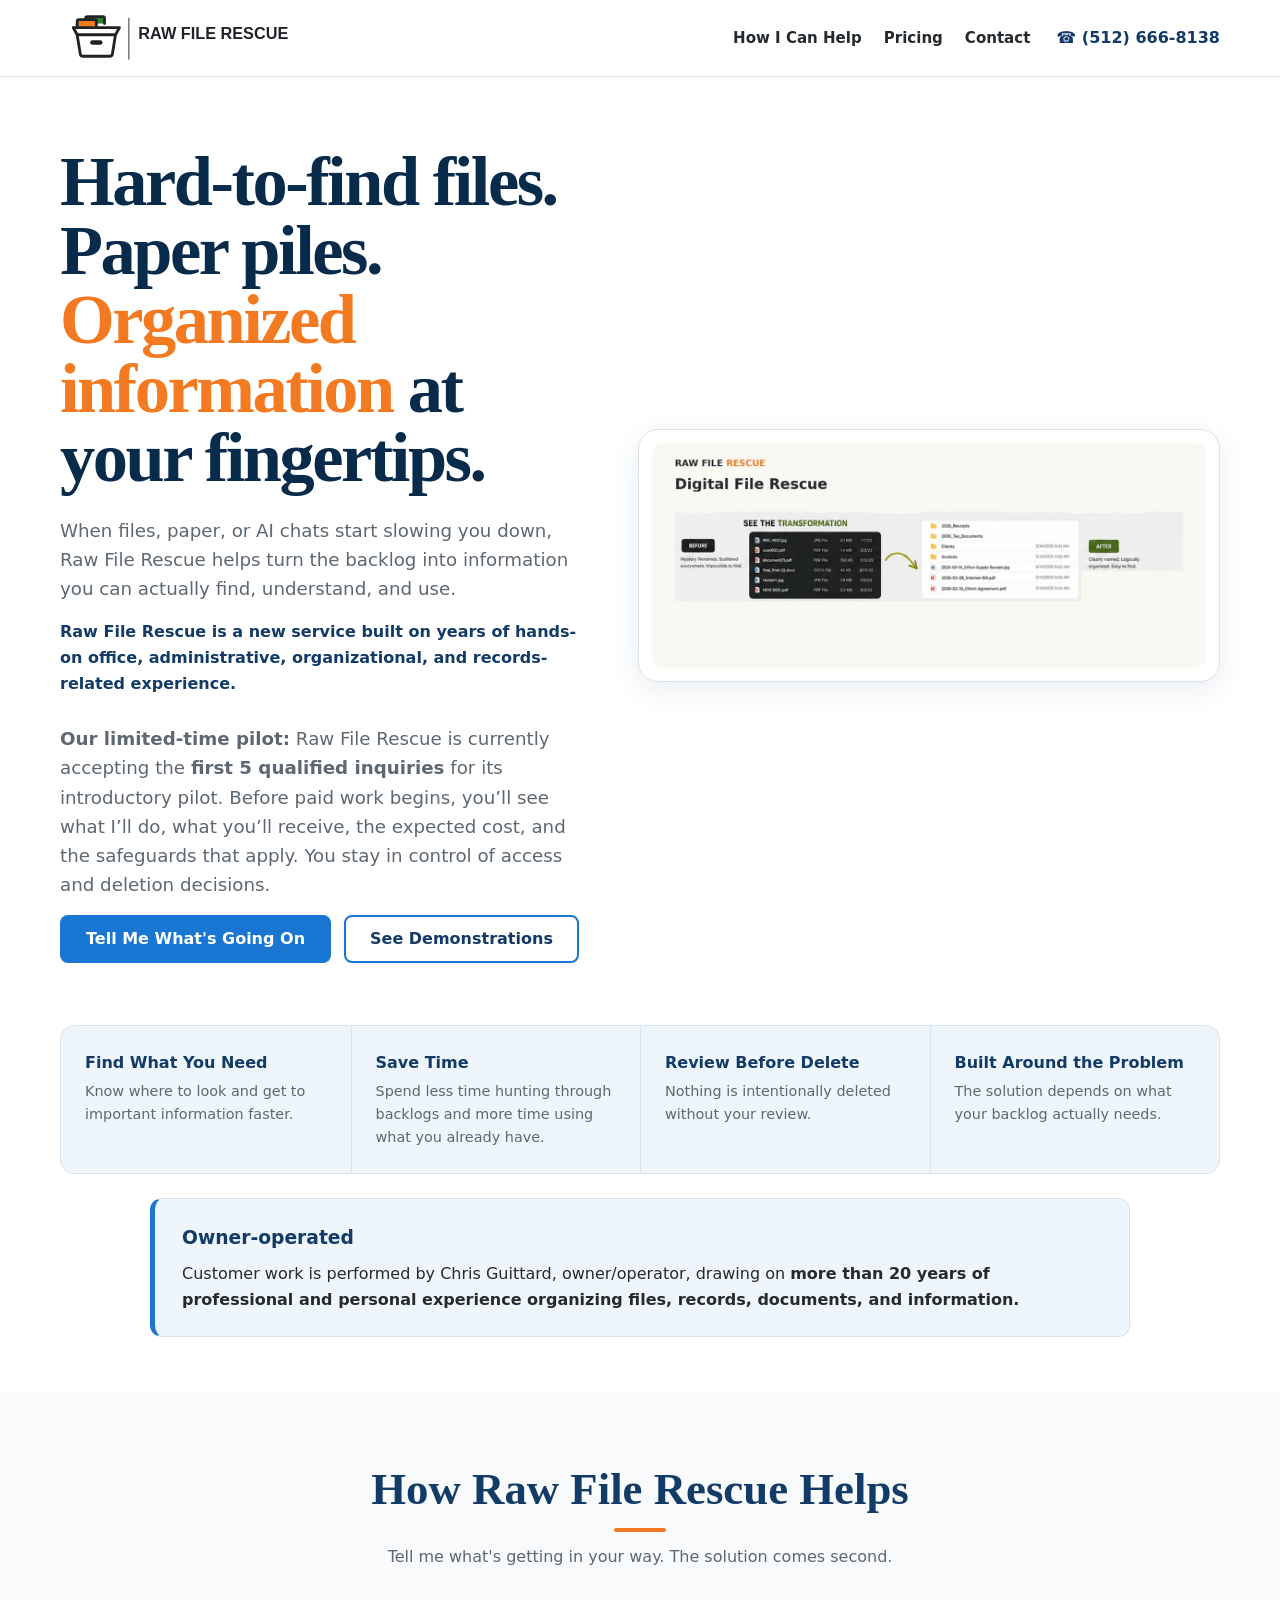
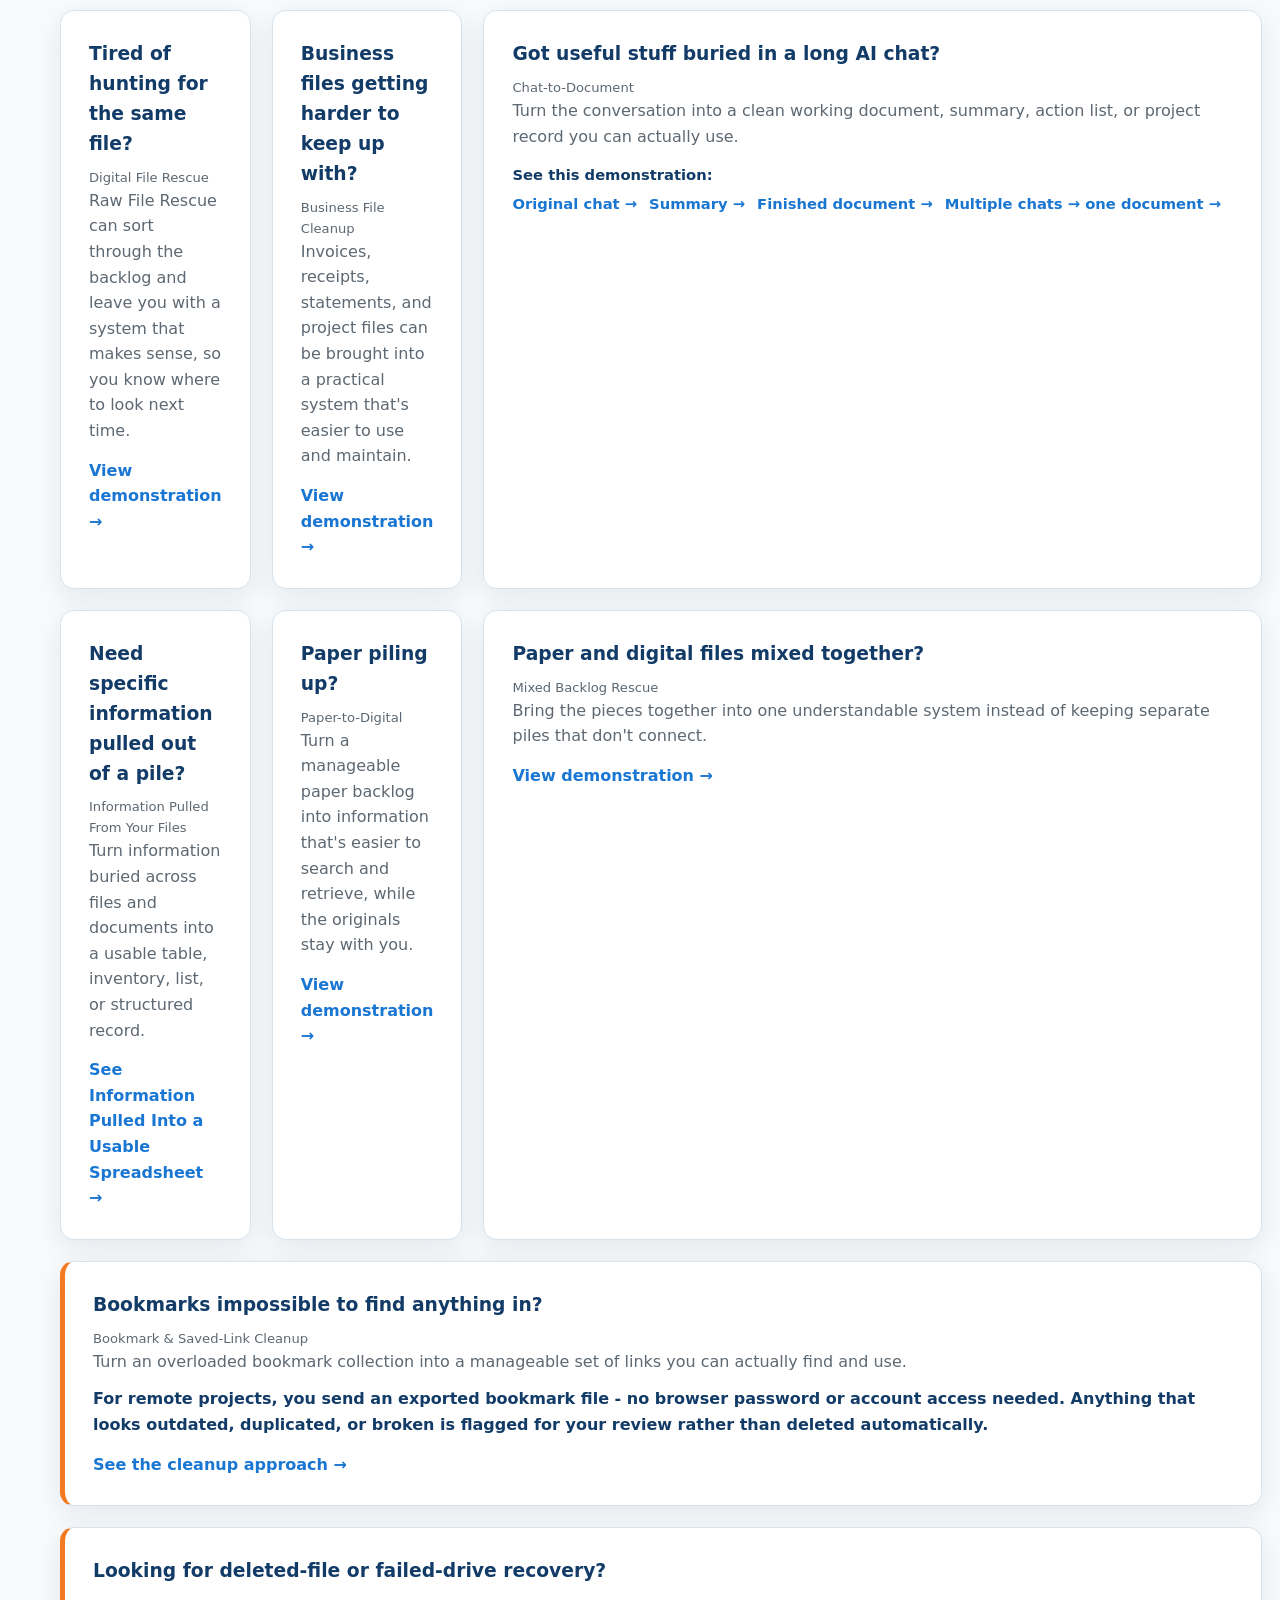
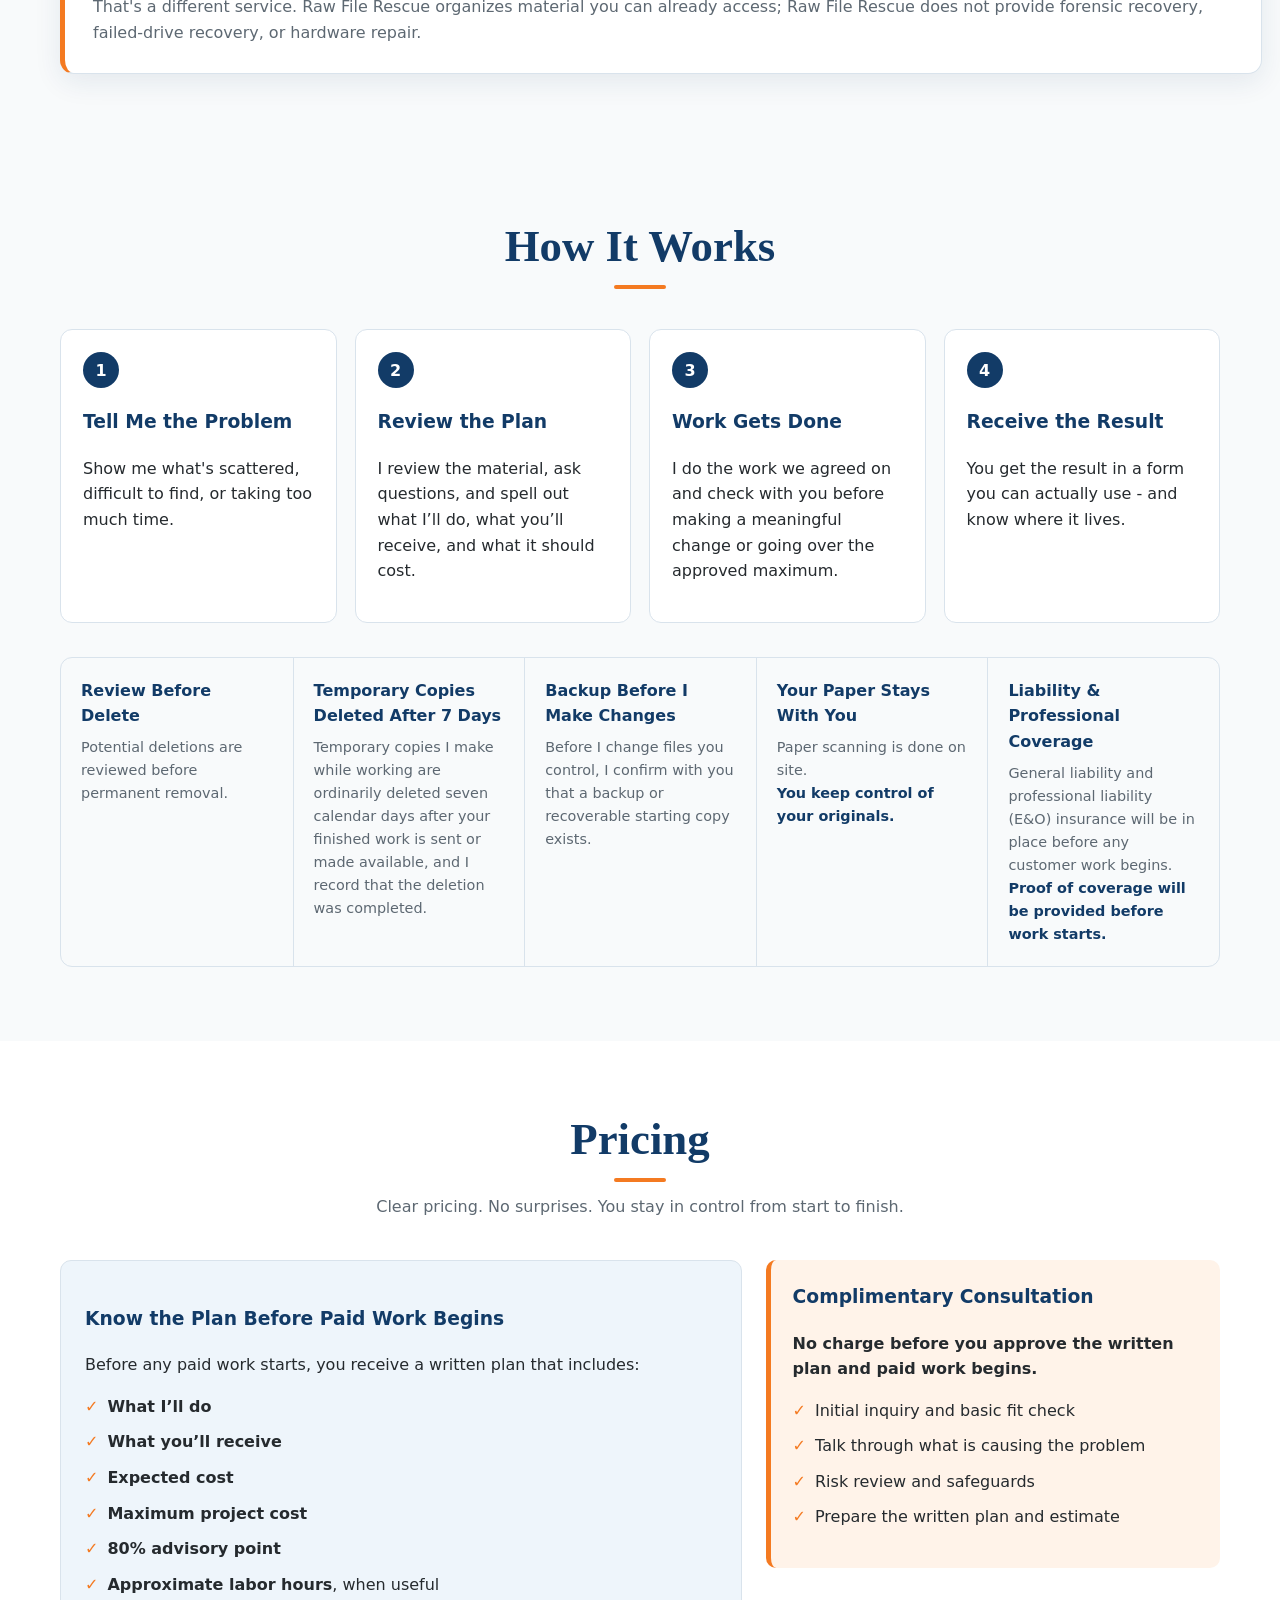
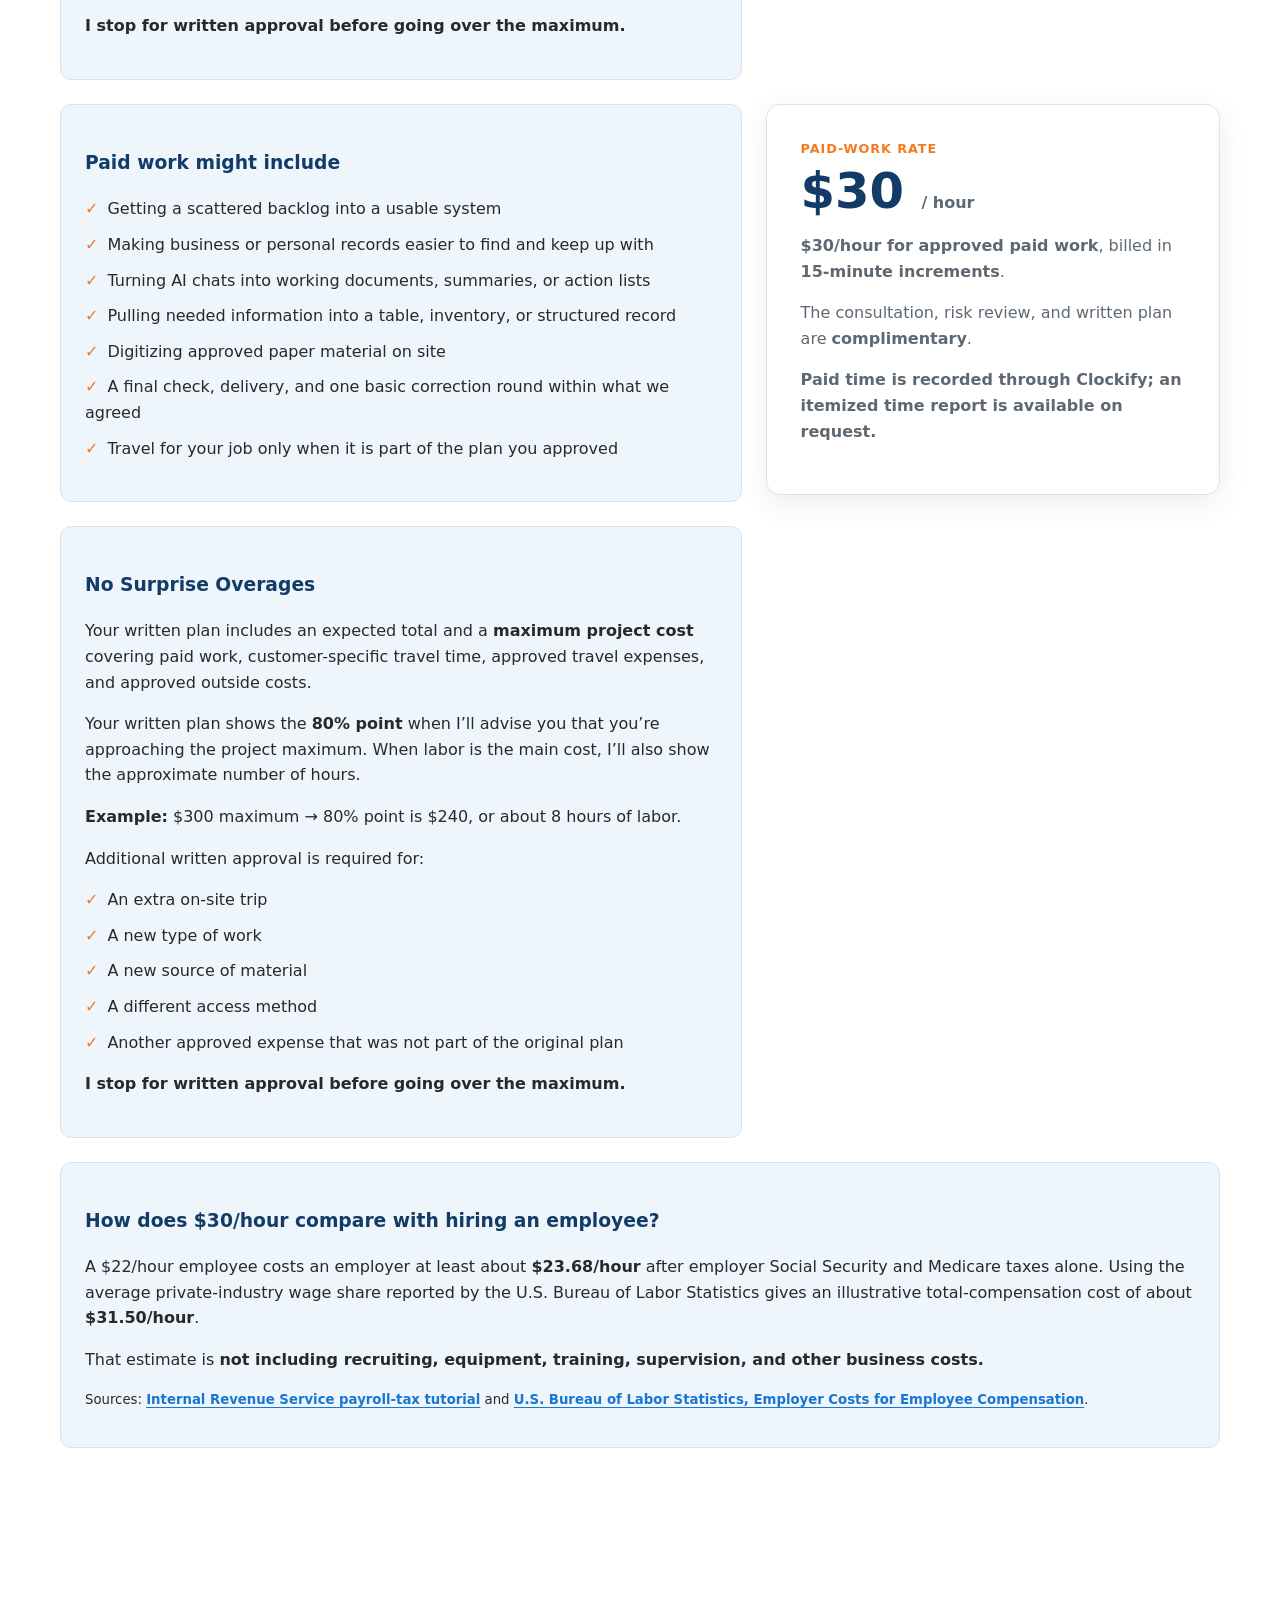
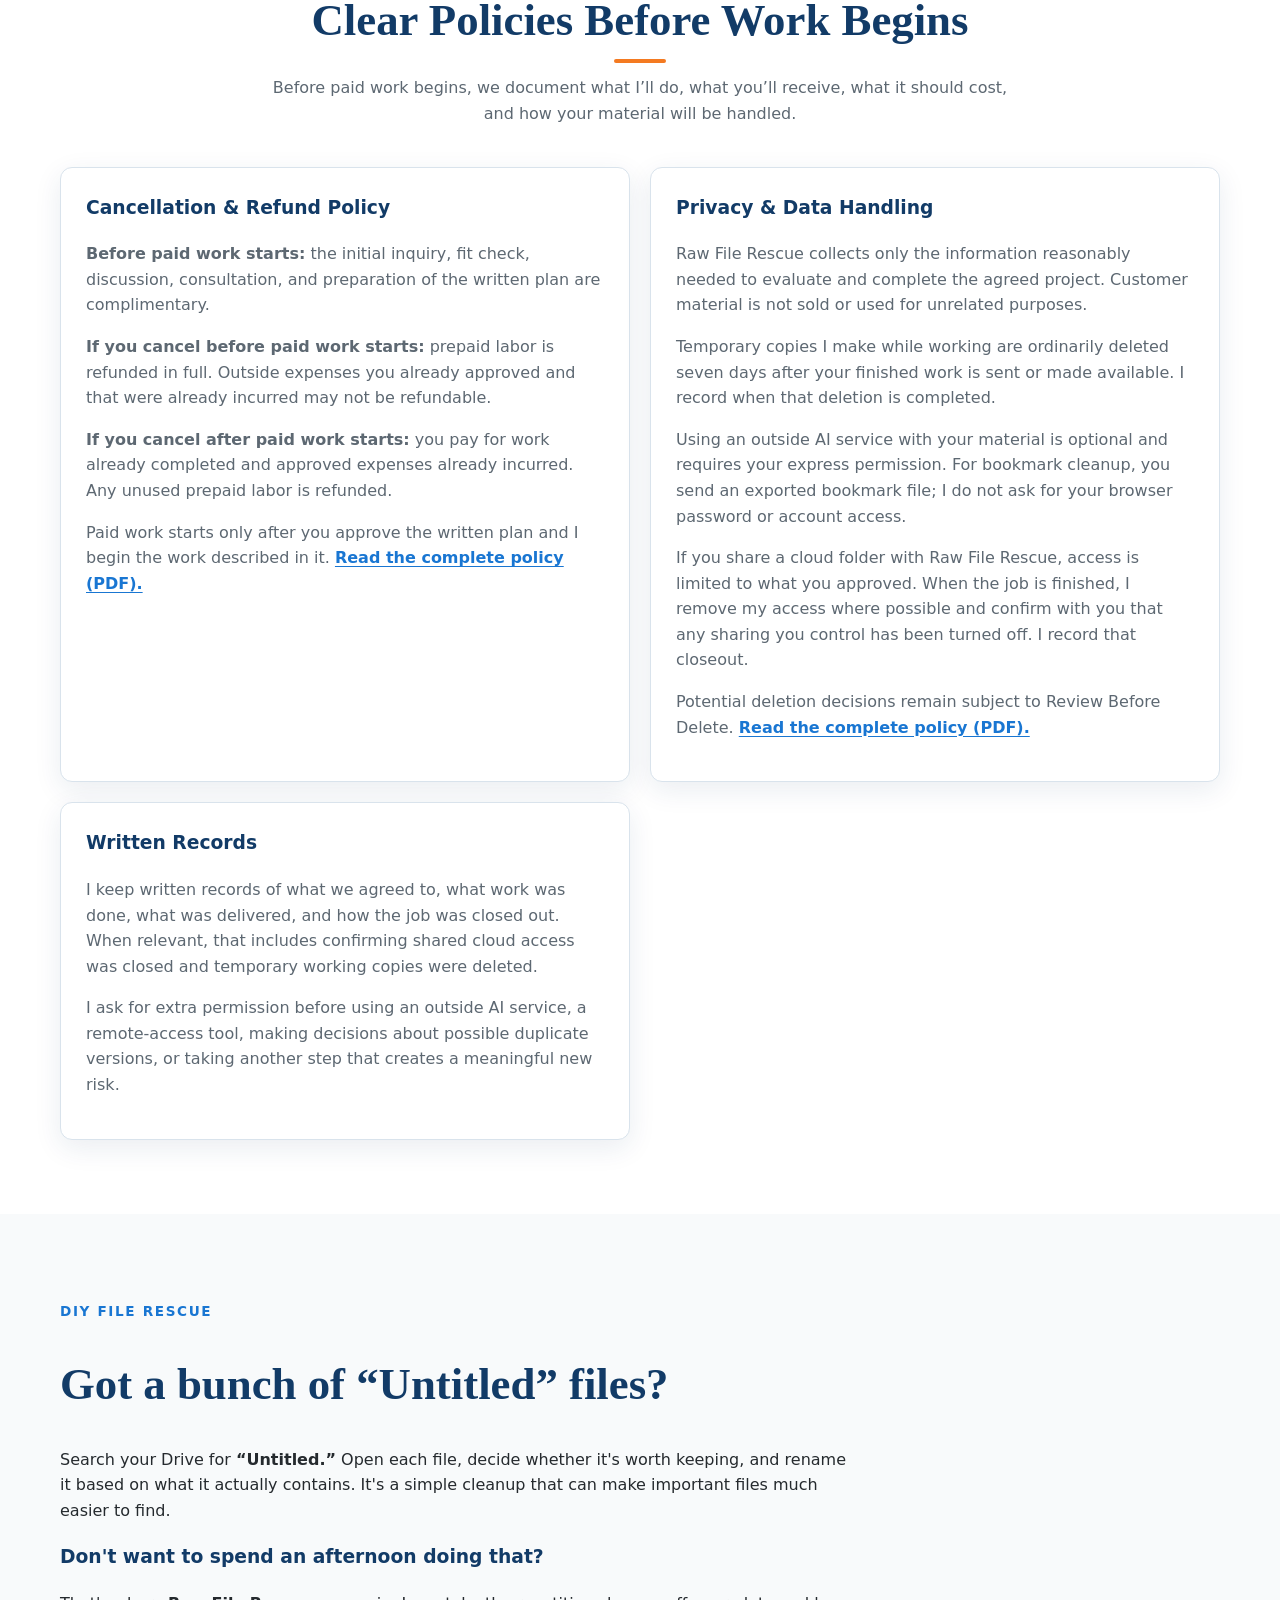
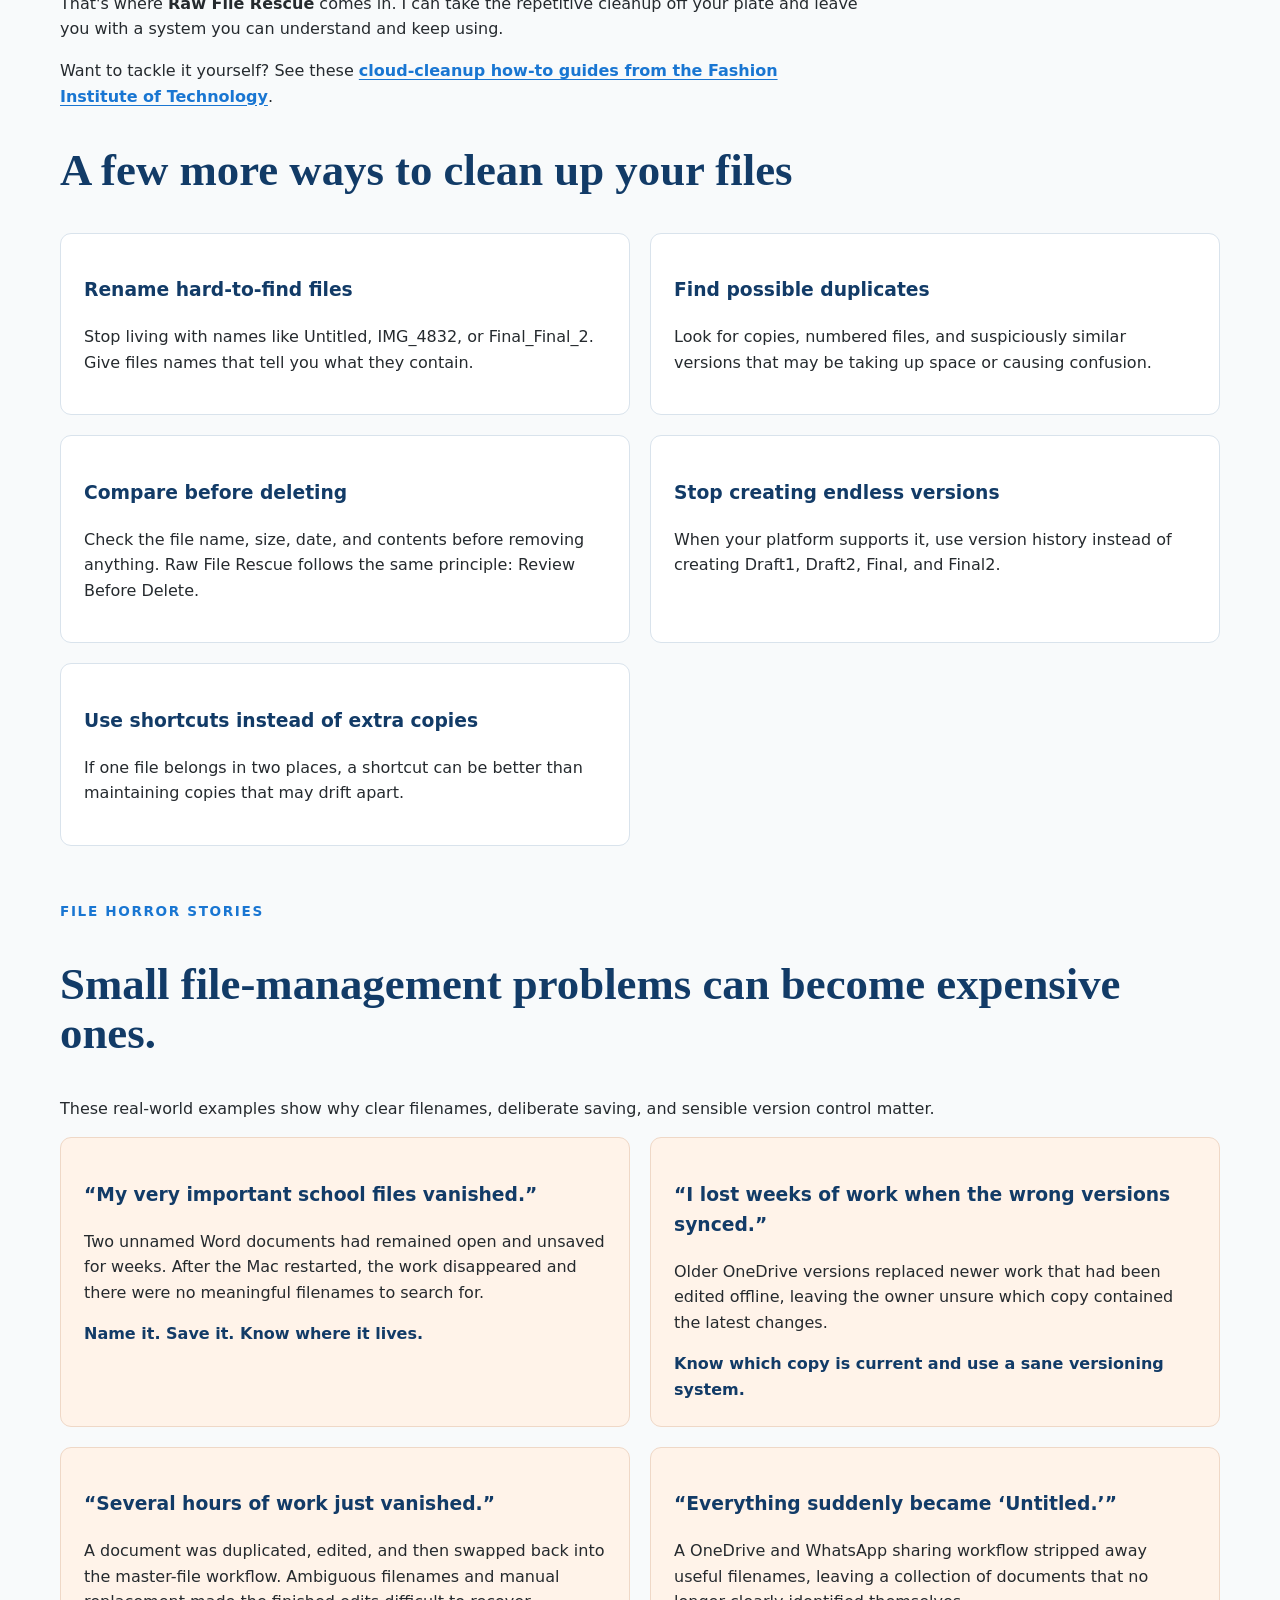
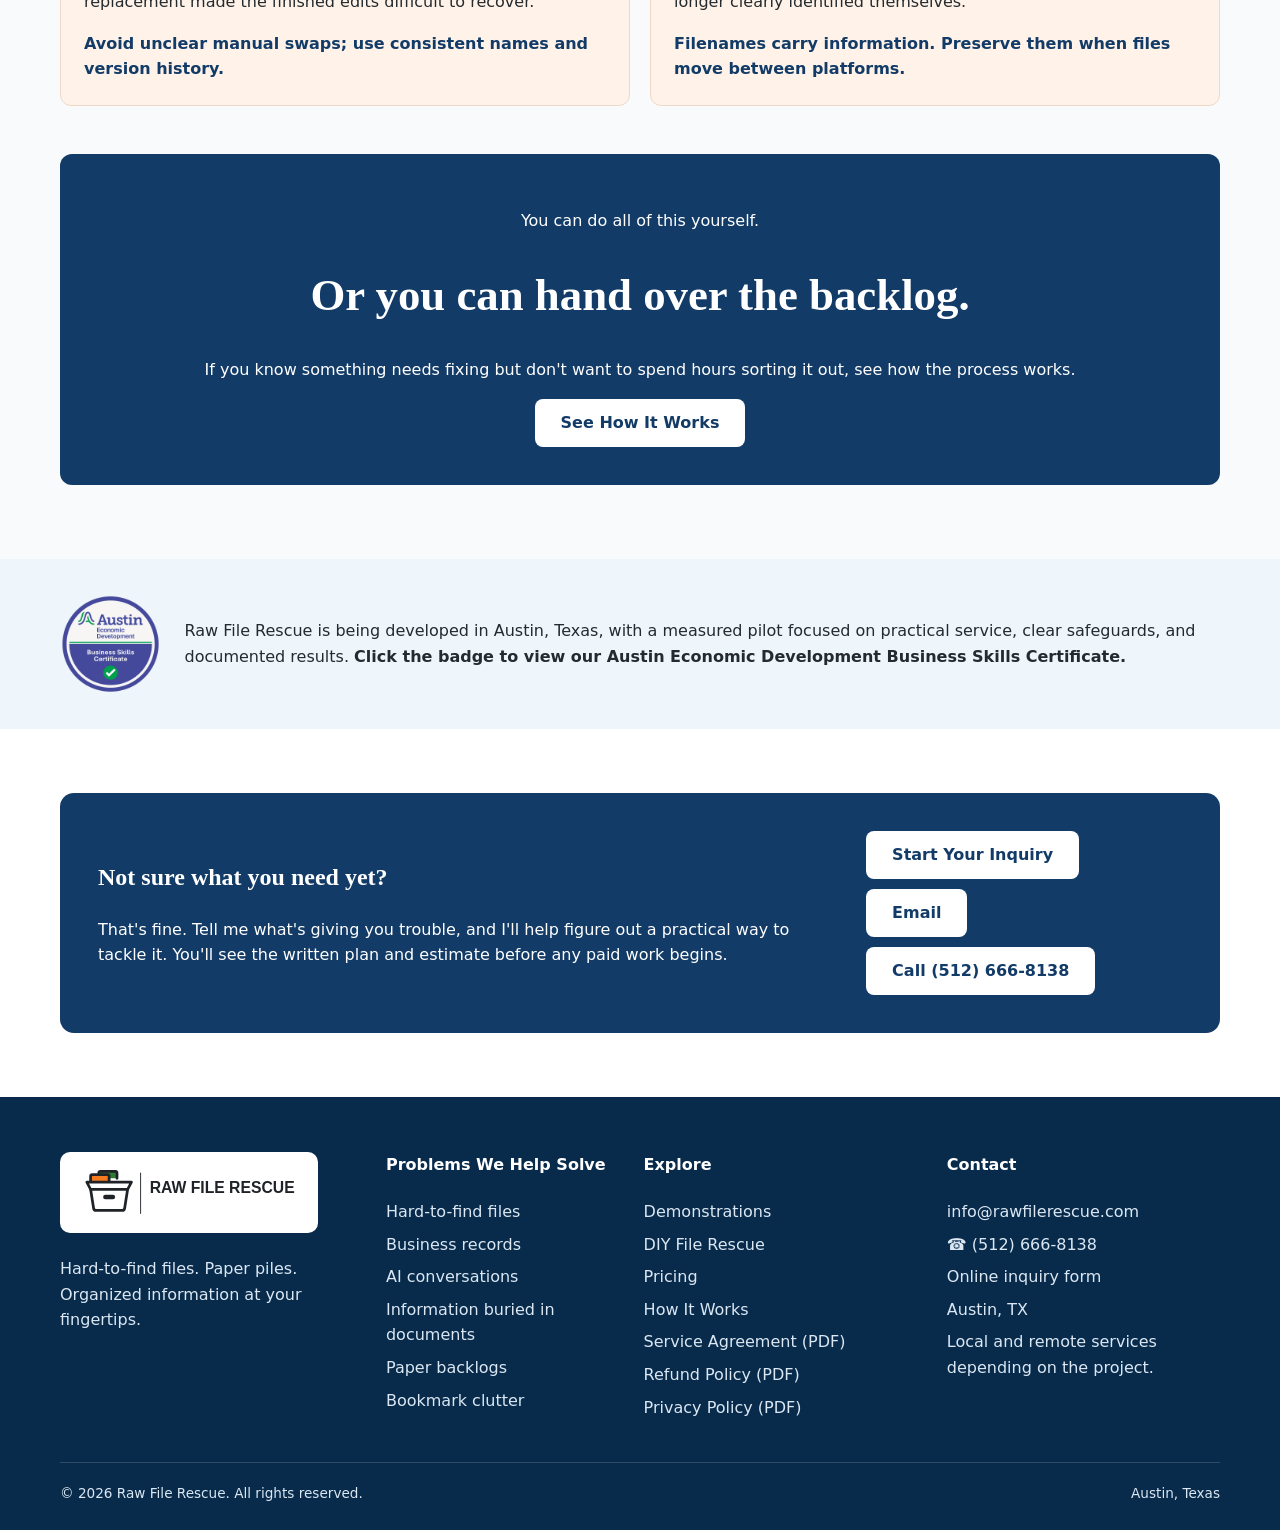
==== commit 2ceb7822: "Add liability and E&O coverage statement" ====
--- a/index.html
+++ b/index.html
@@ -8,7 +8,7 @@
 <meta content="Raw File Rescue helps individuals and small businesses find important documents faster, clean up years of digital clutter, turn AI chats into usable business documents, and build systems that stay organized." name="description"/>
 <link href="assets/brand/08.27.26_RFR_Favicon.ico" rel="icon" sizes="any"/>
 <style>
-:root{--navy:#123b67;--dark:#082b4c;--blue:#1976d2;--orange:#f47a21;--text:#252a2e;--muted:#5d6872;--pale:#eef5fb;--off:#f8fafb;--border:#d9e3ec;--shadow:0 8px 28px rgba(18,59,103,.09);--max:1160px}*{box-sizing:border-box}html{scroll-behavior:smooth}body{margin:0;font-family:Inter,system-ui,-apple-system,"Segoe UI",sans-serif;color:var(--text);line-height:1.6;background:#fff}img{display:block;max-width:100%}a{color:inherit;text-decoration:none}a:focus-visible{outline:3px solid var(--orange);outline-offset:3px}h1,h2{font-family:Georgia,"Times New Roman",serif}.container{width:min(calc(100% - 40px),var(--max));margin:auto}.section{padding:74px 0}.alt{background:var(--off)}.blue-section{background:var(--pale)}.heading{text-align:center;margin-bottom:40px}.heading h2{margin:0;color:var(--navy);font-size:clamp(2rem,4vw,2.8rem);line-height:1.1}.heading p{max-width:760px;margin:12px auto 0;color:var(--muted)}.accent-line{width:52px;height:4px;background:var(--orange);border-radius:20px;margin:14px auto 0}.site-header{position:sticky;top:0;z-index:20;background:rgba(255,255,255,.97);border-bottom:1px solid var(--border);backdrop-filter:blur(8px)}.nav{min-height:76px;display:flex;gap:26px;align-items:center}.brand{margin-right:auto}.brand img{width:238px}.nav-links{display:flex;gap:22px;font-weight:700;font-size:.94rem}.nav-links a:hover{color:var(--blue)}.phone{font-weight:800;color:var(--navy);white-space:nowrap}.btn{display:inline-flex;align-items:center;justify-content:center;min-height:48px;padding:0 24px;border-radius:8px;font-weight:800;border:2px solid transparent}.btn-primary{background:var(--blue);color:#fff}.btn-outline{border-color:var(--blue);color:var(--navy);background:#fff}.hero{padding:70px 0 62px}.hero-grid{display:grid;grid-template-columns:.95fr 1.05fr;gap:52px;align-items:center}.hero h1{font-size:clamp(2.8rem,5.5vw,4.8rem);line-height:.98;color:var(--dark);letter-spacing:-.035em;margin:0 0 24px}.hero h1 .accent{color:var(--orange)}.offer{display:inline-block;padding:9px 14px;border-radius:999px;background:#fff3e9;border:1px solid #f6c49f;color:var(--dark);font-weight:850;font-size:.9rem;margin-bottom:18px}.hero-copy{font-size:1.14rem;color:var(--muted);margin:0 0 16px}.experience{color:var(--navy);font-weight:750;margin:0 0 28px}.actions{display:flex;gap:13px;flex-wrap:wrap}.visual{padding:13px;border:1px solid var(--border);border-radius:20px;box-shadow:var(--shadow);background:#fff}.visual img{width:100%;border-radius:11px;cursor:zoom-in}.trust{padding:0 0 54px}.trust-grid{display:grid;grid-template-columns:repeat(4,1fr);border:1px solid var(--border);border-radius:14px;overflow:hidden;background:var(--pale)}.trust-item{padding:24px}.trust-item+.trust-item{border-left:1px solid var(--border)}.trust-item strong{display:block;color:var(--navy);margin-bottom:4px}.trust-item p{margin:0;color:var(--muted);font-size:.9rem}.cards{display:grid;grid-template-columns:repeat(3,1fr);gap:21px}.card{padding:28px;border:1px solid var(--border);border-radius:14px;background:#fff;box-shadow:var(--shadow)}.card h3{color:var(--navy);margin:0 0 8px}.card p{color:var(--muted);margin:0}.card a,.proof{display:inline-block;color:var(--blue);font-weight:800;margin-top:14px}.wide{grid-column:1/-1;border-left:5px solid var(--orange)}.feature{padding:14px;border:1px solid var(--border);border-radius:14px;background:#fff;box-shadow:var(--shadow)}.feature img{width:100%;cursor:zoom-in}.control-note{text-align:center;color:var(--navy);font-size:1.55rem;font-weight:750;margin:0 0 25px}.control-note strong{color:var(--blue)}.control-panel{max-width:980px;margin:0 auto 42px;padding:24px 27px;border:1px solid var(--border);border-left:5px solid var(--blue);border-radius:12px;background:var(--pale)}.control-panel h3{margin:0 0 8px;color:var(--navy)}.control-panel h3 strong{color:var(--blue)}.control-panel p{margin:0}.group+.group{margin-top:54px}.group h3{font-size:1.55rem;color:var(--navy);margin:0 0 8px}.group-copy{color:var(--muted);max-width:820px}.image-grid{display:grid;grid-template-columns:repeat(3,1fr);gap:20px}.image-grid.two{grid-template-columns:repeat(2,1fr)}figure.example{margin:0;border:1px solid var(--border);border-radius:14px;overflow:hidden;background:#fff;box-shadow:var(--shadow)}figure.example img{width:100%;height:260px;object-fit:contain;background:#f3f6f8;cursor:zoom-in}figure.example figcaption{padding:15px;color:var(--navy);font-weight:750}.note{display:block;font-size:.82rem;color:var(--muted);margin-top:3px}.downloads{display:grid;grid-template-columns:repeat(2,1fr);gap:12px;margin-top:24px}.downloads a{padding:13px 15px;border:1px solid var(--border);border-radius:9px;color:var(--navy);font-weight:750;background:#fff}.downloads a:hover{border-color:var(--blue);background:var(--pale)}.diy-intro{max-width:800px}.eyebrow{color:var(--blue);font-weight:850;letter-spacing:.12em;font-size:.85rem}.diy h2{color:var(--navy);font-size:clamp(2rem,4vw,2.8rem);line-height:1.1}.diy h3{color:var(--navy)}.text-link{color:var(--blue);font-weight:750;text-decoration:underline;text-underline-offset:3px}.tip-grid,.story-grid{display:grid;grid-template-columns:repeat(2,1fr);gap:20px}.tip,.story{padding:23px;border:1px solid var(--border);border-radius:11px;background:#fff}.story{background:#fff3e9;border-color:#efd8c7}.story .lesson{color:var(--navy);font-weight:750;margin-bottom:0}.diy-cta{margin-top:48px;padding:38px;border-radius:12px;background:var(--navy);color:#fff;text-align:center}.diy-cta h2{color:#fff}.pricing{display:grid;grid-template-columns:.8fr 1.2fr;gap:46px}.price-card{padding:34px;border:1px solid var(--border);border-radius:14px;background:#fff;box-shadow:var(--shadow)}.label{color:var(--orange);font-weight:850;text-transform:uppercase;font-size:.8rem;letter-spacing:.07em}.price{font-size:3.1rem;font-weight:900;color:var(--navy);line-height:1;margin:8px 0 12px}.price small{font-size:1rem;color:var(--muted)}.price-card p,.pricing-copy p{color:var(--muted)}.consult{padding:22px;border-left:5px solid var(--orange);border-radius:10px;background:#fff3e9;margin-bottom:25px}.consult h3{color:var(--navy);margin-top:0}.checks{padding:0;list-style:none}.checks li{margin:10px 0}.checks li:before{content:"✓";color:var(--orange);font-weight:900;margin-right:9px}.cost{padding:24px;border:1px solid var(--border);border-radius:11px;background:var(--pale);margin-top:28px}.cost h3{color:var(--navy)}.steps{display:grid;grid-template-columns:repeat(4,1fr);gap:18px}.step{padding:22px;border:1px solid var(--border);border-radius:12px;background:#fff}.num{width:36px;height:36px;border-radius:50%;display:grid;place-items:center;background:var(--navy);color:#fff;font-weight:900}.step h3{color:var(--navy)}.reassurance{display:grid;grid-template-columns:repeat(4,1fr);margin-top:34px;border:1px solid var(--border);border-radius:12px;overflow:hidden}.reassurance div{padding:20px}.reassurance div+div{border-left:1px solid var(--border)}.reassurance strong{color:var(--navy);display:block}.reassurance p{margin:7px 0 0;color:var(--muted);font-size:.9rem}.policy-grid{display:grid;grid-template-columns:repeat(2,1fr);gap:20px}.policy{padding:25px;border:1px solid var(--border);border-radius:12px;background:#fff;box-shadow:var(--shadow)}.policy h3{color:var(--navy);margin-top:0}.policy p{color:var(--muted)}.affiliation{display:flex;align-items:center;gap:24px;padding:35px 0}.affiliation img{width:190px;cursor:zoom-in}.cta{padding:64px 0}.cta-box{padding:38px;border-radius:14px;background:var(--navy);color:#fff;display:flex;justify-content:space-between;gap:25px;align-items:center}.cta-box h2{color:#fff;margin-top:0}.cta-box p{margin-bottom:0}.cta-actions{display:flex;gap:10px;flex-wrap:wrap}.cta-actions .btn{background:#fff;color:var(--navy)}footer{background:var(--dark);color:#dbe7f2;padding:55px 0 25px}.footer-grid{display:grid;grid-template-columns:1.3fr 1fr 1.2fr 1.2fr;gap:30px}.footer-logo{width:230px}footer h4{color:#fff;margin-top:0}footer ul{list-style:none;padding:0;margin:0}footer li{margin:7px 0}footer a:hover{color:#fff}.footer-contact{display:grid;gap:7px}.footer-bottom{display:flex;justify-content:space-between;border-top:1px solid rgba(255,255,255,.15);margin-top:35px;padding-top:20px;font-size:.85rem}@media(max-width:980px){.nav{gap:16px}.brand img{width:205px}.nav-links{gap:14px;font-size:.84rem}.phone{font-size:.9rem}.hero-grid,.pricing{grid-template-columns:1fr}.cards,.image-grid{grid-template-columns:repeat(2,1fr)}.trust-grid,.steps,.reassurance{grid-template-columns:repeat(2,1fr)}.trust-item+.trust-item,.reassurance div+div{border-left:0}.footer-grid{grid-template-columns:repeat(2,1fr)}}@media(max-width:760px){.site-header .nav{flex-wrap:wrap;gap:0;min-height:auto;padding:10px 0}.site-header .brand{margin-right:auto}.site-header .brand img{width:190px}.site-header .phone{font-size:.86rem}.site-header .nav-links{order:3;width:100%;display:flex;overflow-x:auto;gap:0;margin-top:9px;border-top:1px solid var(--border);scrollbar-width:none}.site-header .nav-links::-webkit-scrollbar{display:none}.site-header .nav-links a{flex:0 0 auto;padding:9px 12px;font-size:.82rem;white-space:nowrap}}@media(max-width:680px){.affiliation>a{display:block;width:100%;}.affiliation>a img{margin-left:auto;margin-right:auto;}
+:root{--navy:#123b67;--dark:#082b4c;--blue:#1976d2;--orange:#f47a21;--text:#252a2e;--muted:#5d6872;--pale:#eef5fb;--off:#f8fafb;--border:#d9e3ec;--shadow:0 8px 28px rgba(18,59,103,.09);--max:1160px}*{box-sizing:border-box}html{scroll-behavior:smooth}body{margin:0;font-family:Inter,system-ui,-apple-system,"Segoe UI",sans-serif;color:var(--text);line-height:1.6;background:#fff}img{display:block;max-width:100%}a{color:inherit;text-decoration:none}a:focus-visible{outline:3px solid var(--orange);outline-offset:3px}h1,h2{font-family:Georgia,"Times New Roman",serif}.container{width:min(calc(100% - 40px),var(--max));margin:auto}.section{padding:74px 0}.alt{background:var(--off)}.blue-section{background:var(--pale)}.heading{text-align:center;margin-bottom:40px}.heading h2{margin:0;color:var(--navy);font-size:clamp(2rem,4vw,2.8rem);line-height:1.1}.heading p{max-width:760px;margin:12px auto 0;color:var(--muted)}.accent-line{width:52px;height:4px;background:var(--orange);border-radius:20px;margin:14px auto 0}.site-header{position:sticky;top:0;z-index:20;background:rgba(255,255,255,.97);border-bottom:1px solid var(--border);backdrop-filter:blur(8px)}.nav{min-height:76px;display:flex;gap:26px;align-items:center}.brand{margin-right:auto}.brand img{width:238px}.nav-links{display:flex;gap:22px;font-weight:700;font-size:.94rem}.nav-links a:hover{color:var(--blue)}.phone{font-weight:800;color:var(--navy);white-space:nowrap}.btn{display:inline-flex;align-items:center;justify-content:center;min-height:48px;padding:0 24px;border-radius:8px;font-weight:800;border:2px solid transparent}.btn-primary{background:var(--blue);color:#fff}.btn-outline{border-color:var(--blue);color:var(--navy);background:#fff}.hero{padding:70px 0 62px}.hero-grid{display:grid;grid-template-columns:.95fr 1.05fr;gap:52px;align-items:center}.hero h1{font-size:clamp(2.8rem,5.5vw,4.8rem);line-height:.98;color:var(--dark);letter-spacing:-.035em;margin:0 0 24px}.hero h1 .accent{color:var(--orange)}.offer{display:inline-block;padding:9px 14px;border-radius:999px;background:#fff3e9;border:1px solid #f6c49f;color:var(--dark);font-weight:850;font-size:.9rem;margin-bottom:18px}.hero-copy{font-size:1.14rem;color:var(--muted);margin:0 0 16px}.experience{color:var(--navy);font-weight:750;margin:0 0 28px}.actions{display:flex;gap:13px;flex-wrap:wrap}.visual{padding:13px;border:1px solid var(--border);border-radius:20px;box-shadow:var(--shadow);background:#fff}.visual img{width:100%;border-radius:11px;cursor:zoom-in}.trust{padding:0 0 54px}.trust-grid{display:grid;grid-template-columns:repeat(4,1fr);border:1px solid var(--border);border-radius:14px;overflow:hidden;background:var(--pale)}.trust-item{padding:24px}.trust-item+.trust-item{border-left:1px solid var(--border)}.trust-item strong{display:block;color:var(--navy);margin-bottom:4px}.trust-item p{margin:0;color:var(--muted);font-size:.9rem}.cards{display:grid;grid-template-columns:repeat(3,1fr);gap:21px}.card{padding:28px;border:1px solid var(--border);border-radius:14px;background:#fff;box-shadow:var(--shadow)}.card h3{color:var(--navy);margin:0 0 8px}.card p{color:var(--muted);margin:0}.card a,.proof{display:inline-block;color:var(--blue);font-weight:800;margin-top:14px}.wide{grid-column:1/-1;border-left:5px solid var(--orange)}.feature{padding:14px;border:1px solid var(--border);border-radius:14px;background:#fff;box-shadow:var(--shadow)}.feature img{width:100%;cursor:zoom-in}.control-note{text-align:center;color:var(--navy);font-size:1.55rem;font-weight:750;margin:0 0 25px}.control-note strong{color:var(--blue)}.control-panel{max-width:980px;margin:0 auto 42px;padding:24px 27px;border:1px solid var(--border);border-left:5px solid var(--blue);border-radius:12px;background:var(--pale)}.control-panel h3{margin:0 0 8px;color:var(--navy)}.control-panel h3 strong{color:var(--blue)}.control-panel p{margin:0}.group+.group{margin-top:54px}.group h3{font-size:1.55rem;color:var(--navy);margin:0 0 8px}.group-copy{color:var(--muted);max-width:820px}.image-grid{display:grid;grid-template-columns:repeat(3,1fr);gap:20px}.image-grid.two{grid-template-columns:repeat(2,1fr)}figure.example{margin:0;border:1px solid var(--border);border-radius:14px;overflow:hidden;background:#fff;box-shadow:var(--shadow)}figure.example img{width:100%;height:260px;object-fit:contain;background:#f3f6f8;cursor:zoom-in}figure.example figcaption{padding:15px;color:var(--navy);font-weight:750}.note{display:block;font-size:.82rem;color:var(--muted);margin-top:3px}.downloads{display:grid;grid-template-columns:repeat(2,1fr);gap:12px;margin-top:24px}.downloads a{padding:13px 15px;border:1px solid var(--border);border-radius:9px;color:var(--navy);font-weight:750;background:#fff}.downloads a:hover{border-color:var(--blue);background:var(--pale)}.diy-intro{max-width:800px}.eyebrow{color:var(--blue);font-weight:850;letter-spacing:.12em;font-size:.85rem}.diy h2{color:var(--navy);font-size:clamp(2rem,4vw,2.8rem);line-height:1.1}.diy h3{color:var(--navy)}.text-link{color:var(--blue);font-weight:750;text-decoration:underline;text-underline-offset:3px}.tip-grid,.story-grid{display:grid;grid-template-columns:repeat(2,1fr);gap:20px}.tip,.story{padding:23px;border:1px solid var(--border);border-radius:11px;background:#fff}.story{background:#fff3e9;border-color:#efd8c7}.story .lesson{color:var(--navy);font-weight:750;margin-bottom:0}.diy-cta{margin-top:48px;padding:38px;border-radius:12px;background:var(--navy);color:#fff;text-align:center}.diy-cta h2{color:#fff}.pricing{display:grid;grid-template-columns:.8fr 1.2fr;gap:46px}.price-card{padding:34px;border:1px solid var(--border);border-radius:14px;background:#fff;box-shadow:var(--shadow)}.label{color:var(--orange);font-weight:850;text-transform:uppercase;font-size:.8rem;letter-spacing:.07em}.price{font-size:3.1rem;font-weight:900;color:var(--navy);line-height:1;margin:8px 0 12px}.price small{font-size:1rem;color:var(--muted)}.price-card p,.pricing-copy p{color:var(--muted)}.consult{padding:22px;border-left:5px solid var(--orange);border-radius:10px;background:#fff3e9;margin-bottom:25px}.consult h3{color:var(--navy);margin-top:0}.checks{padding:0;list-style:none}.checks li{margin:10px 0}.checks li:before{content:"✓";color:var(--orange);font-weight:900;margin-right:9px}.cost{padding:24px;border:1px solid var(--border);border-radius:11px;background:var(--pale);margin-top:28px}.cost h3{color:var(--navy)}.steps{display:grid;grid-template-columns:repeat(4,1fr);gap:18px}.step{padding:22px;border:1px solid var(--border);border-radius:12px;background:#fff}.num{width:36px;height:36px;border-radius:50%;display:grid;place-items:center;background:var(--navy);color:#fff;font-weight:900}.step h3{color:var(--navy)}.reassurance{display:grid;grid-template-columns:repeat(5,1fr);margin-top:34px;border:1px solid var(--border);border-radius:12px;overflow:hidden}.reassurance div{padding:20px}.reassurance div+div{border-left:1px solid var(--border)}.reassurance strong{color:var(--navy);display:block}.reassurance p{margin:7px 0 0;color:var(--muted);font-size:.9rem}.policy-grid{display:grid;grid-template-columns:repeat(2,1fr);gap:20px}.policy{padding:25px;border:1px solid var(--border);border-radius:12px;background:#fff;box-shadow:var(--shadow)}.policy h3{color:var(--navy);margin-top:0}.policy p{color:var(--muted)}.affiliation{display:flex;align-items:center;gap:24px;padding:35px 0}.affiliation img{width:190px;cursor:zoom-in}.cta{padding:64px 0}.cta-box{padding:38px;border-radius:14px;background:var(--navy);color:#fff;display:flex;justify-content:space-between;gap:25px;align-items:center}.cta-box h2{color:#fff;margin-top:0}.cta-box p{margin-bottom:0}.cta-actions{display:flex;gap:10px;flex-wrap:wrap}.cta-actions .btn{background:#fff;color:var(--navy)}footer{background:var(--dark);color:#dbe7f2;padding:55px 0 25px}.footer-grid{display:grid;grid-template-columns:1.3fr 1fr 1.2fr 1.2fr;gap:30px}.footer-logo{width:230px}footer h4{color:#fff;margin-top:0}footer ul{list-style:none;padding:0;margin:0}footer li{margin:7px 0}footer a:hover{color:#fff}.footer-contact{display:grid;gap:7px}.footer-bottom{display:flex;justify-content:space-between;border-top:1px solid rgba(255,255,255,.15);margin-top:35px;padding-top:20px;font-size:.85rem}@media(max-width:980px){.nav{gap:16px}.brand img{width:205px}.nav-links{gap:14px;font-size:.84rem}.phone{font-size:.9rem}.hero-grid,.pricing{grid-template-columns:1fr}.cards,.image-grid{grid-template-columns:repeat(2,1fr)}.trust-grid,.steps,.reassurance{grid-template-columns:repeat(2,1fr)}.trust-item+.trust-item,.reassurance div+div{border-left:0}.footer-grid{grid-template-columns:repeat(2,1fr)}}@media(max-width:760px){.site-header .nav{flex-wrap:wrap;gap:0;min-height:auto;padding:10px 0}.site-header .brand{margin-right:auto}.site-header .brand img{width:190px}.site-header .phone{font-size:.86rem}.site-header .nav-links{order:3;width:100%;display:flex;overflow-x:auto;gap:0;margin-top:9px;border-top:1px solid var(--border);scrollbar-width:none}.site-header .nav-links::-webkit-scrollbar{display:none}.site-header .nav-links a{flex:0 0 auto;padding:9px 12px;font-size:.82rem;white-space:nowrap}}@media(max-width:680px){.affiliation>a{display:block;width:100%;}.affiliation>a img{margin-left:auto;margin-right:auto;}
 .container{width:min(calc(100% - 28px),var(--max))}.phone{display:none}.brand img{width:190px}.hero{padding-top:48px}.cards,.image-grid,.image-grid.two,.downloads,.tip-grid,.story-grid,.policy-grid,.trust-grid,.steps,.reassurance,.footer-grid{grid-template-columns:1fr}.wide{grid-column:auto}figure.example img{height:auto}.trust-item+.trust-item,.reassurance div+div{border-top:1px solid var(--border)}.affiliation,.cta-box{flex-direction:column;align-items:flex-start}.footer-bottom{flex-direction:column;gap:8px}}
 
 .sticky-inquiry{position:fixed;left:0;right:0;bottom:0;z-index:40;background:rgba(8,43,76,.97);color:#fff;border-top:1px solid rgba(255,255,255,.14);box-shadow:0 -8px 24px rgba(8,43,76,.18);transform:translateY(110%);opacity:0;pointer-events:none;transition:transform .22s ease,opacity .22s ease}.sticky-inquiry.is-visible{transform:translateY(0);opacity:1;pointer-events:auto}.sticky-inquiry-inner{width:min(calc(100% - 40px),var(--max));margin:auto;min-height:62px;display:flex;align-items:center;justify-content:space-between;gap:18px}.sticky-inquiry-copy{font-weight:800}.sticky-inquiry .btn{min-height:42px;background:#fff;color:var(--navy);padding:0 20px;white-space:nowrap}@media(max-width:680px){.sticky-inquiry-inner{width:min(calc(100% - 24px),var(--max));min-height:58px;justify-content:center}.sticky-inquiry-copy{display:none}.sticky-inquiry .btn{width:100%;min-height:44px}}
@@ -22,7 +22,7 @@
 <section class="section alt" id="services"><div class="container"><div class="heading"><h2>How Raw File Rescue Helps</h2><div class="accent-line"></div><p>Tell me what's getting in your way. The solution comes second.</p></div><div class="cards"><article class="card"><h3>Tired of hunting for the same file?</h3><span class="note">Digital File Rescue</span><p>Raw File Rescue can sort through the backlog and leave you with a system that makes sense, so you know where to look next time.</p><a href="assets/examples/personal/08.27.26.v3_personal_drive_before_after_final.webp" rel="noopener" target="_blank">View demonstration →</a></article><article class="card"><h3>Business files getting harder to keep up with?</h3><span class="note">Business File Cleanup</span><p>Invoices, receipts, statements, and project files can be brought into a practical system that's easier to use and maintain.</p><a href="assets/examples/business/08.27.26.v3_pepper_riot_drive_before_after_final.webp" rel="noopener" target="_blank">View demonstration →</a></article><article class="card"><h3>Got useful stuff buried in a long AI chat?</h3><span class="note">Chat-to-Document</span><p>Turn the conversation into a clean working document, summary, action list, or project record you can actually use.</p><div class="demo-links"><strong>See this demonstration:</strong><a href="samples/pepper-riot/08.23.26_RFR_Pepper_Riot_Raw_Chat_1_Before_Sample.pdf" rel="noopener" target="_blank">Original chat →</a><a href="samples/pepper-riot/08.23.26_RFR_Pepper_Riot_Chat_Summary_Sample.pdf" rel="noopener" target="_blank">Summary →</a><a href="samples/pepper-riot/08.23.26_RFR_Pepper_Riot_Full_Chat_to_Document_Sample.pdf" rel="noopener" target="_blank">Finished document →</a><a href="samples/pepper-riot/08.23.26_RFR_Pepper_Riot_Multi_Chat_Project_Consolidation_Sample.pdf" rel="noopener" target="_blank">Multiple chats → one document →</a></div></article><article class="card"><h3>Need specific information pulled out of a pile?</h3><span class="note">Information Pulled From Your Files</span><p>Turn information buried across files and documents into a usable table, inventory, list, or structured record.</p><a href="samples/pepper-riot/08.23.26_RFR_Pepper_Riot_Data_Extraction_Sample.xlsx" rel="noopener" target="_blank">See Information Pulled Into a Usable Spreadsheet →</a></article><article class="card"><h3>Paper piling up?</h3><span class="note">Paper-to-Digital</span><p>Turn a manageable paper backlog into information that's easier to search and retrieve, while the originals stay with you.</p><a href="assets/examples/personal/08.27.26.v3_personal_mixed_scanning_before_after_final.webp" rel="noopener" target="_blank">View demonstration →</a></article><article class="card"><h3>Paper and digital files mixed together?</h3><span class="note">Mixed Backlog Rescue</span><p>Bring the pieces together into one understandable system instead of keeping separate piles that don't connect.</p><a href="assets/examples/personal/08.27.26.v3_personal_mixed_scanning_before_after_final.webp" rel="noopener" target="_blank">View demonstration →</a></article><article class="card wide"><h3>Bookmarks impossible to find anything in?</h3><span class="note">Bookmark &amp; Saved-Link Cleanup</span><p>Turn an overloaded bookmark collection into a manageable set of links you can actually find and use.</p><p style="margin-top:12px;color:var(--navy);font-weight:700">For remote projects, you send an exported bookmark file - no browser password or account access needed. Anything that looks outdated, duplicated, or broken is flagged for your review rather than deleted automatically.</p><a href="#diy-file-rescue">See the cleanup approach →</a></article><article class="card wide"><h3>Looking for deleted-file or failed-drive recovery?</h3><p>That's a different service. Raw File Rescue organizes material you can already access; Raw File Rescue does not provide forensic recovery, failed-drive recovery, or hardware repair.</p></article></div></div></section>
 
 
-<section class="section alt" id="how-it-works"><div class="container"><div class="heading"><h2>How It Works</h2><div class="accent-line"></div></div><div class="steps"><article class="step"><div class="num">1</div><h3>Tell Me the Problem</h3><p>Show me what's scattered, difficult to find, or taking too much time.</p></article><article class="step"><div class="num">2</div><h3>Review the Plan</h3><p>I review the material, ask questions, and spell out what I’ll do, what you’ll receive, and what it should cost.</p></article><article class="step"><div class="num">3</div><h3>Work Gets Done</h3><p>I do the work we agreed on and check with you before making a meaningful change or going over the approved maximum.</p></article><article class="step"><div class="num">4</div><h3>Receive the Result</h3><p>You get the result in a form you can actually use - and know where it lives.</p></article></div><div class="reassurance"><div><strong>Review Before Delete</strong><p>Potential deletions are reviewed before permanent removal.</p></div><div><strong>Temporary Copies Deleted After 7 Days</strong><p>Temporary copies I make while working are ordinarily deleted seven calendar days after your finished work is sent or made available, and I record that the deletion was completed.</p></div><div><strong>Backup Before I Make Changes</strong><p>Before I change files you control, I confirm with you that a backup or recoverable starting copy exists.</p></div><div><strong>Your Paper Stays With You</strong><p>Paper scanning is done on site. <strong>You keep control of your originals.</strong></p></div></div></div></section>
+<section class="section alt" id="how-it-works"><div class="container"><div class="heading"><h2>How It Works</h2><div class="accent-line"></div></div><div class="steps"><article class="step"><div class="num">1</div><h3>Tell Me the Problem</h3><p>Show me what's scattered, difficult to find, or taking too much time.</p></article><article class="step"><div class="num">2</div><h3>Review the Plan</h3><p>I review the material, ask questions, and spell out what I’ll do, what you’ll receive, and what it should cost.</p></article><article class="step"><div class="num">3</div><h3>Work Gets Done</h3><p>I do the work we agreed on and check with you before making a meaningful change or going over the approved maximum.</p></article><article class="step"><div class="num">4</div><h3>Receive the Result</h3><p>You get the result in a form you can actually use - and know where it lives.</p></article></div><div class="reassurance"><div><strong>Review Before Delete</strong><p>Potential deletions are reviewed before permanent removal.</p></div><div><strong>Temporary Copies Deleted After 7 Days</strong><p>Temporary copies I make while working are ordinarily deleted seven calendar days after your finished work is sent or made available, and I record that the deletion was completed.</p></div><div><strong>Backup Before I Make Changes</strong><p>Before I change files you control, I confirm with you that a backup or recoverable starting copy exists.</p></div><div><strong>Your Paper Stays With You</strong><p>Paper scanning is done on site. <strong>You keep control of your originals.</strong></p></div><div><strong>Liability &amp; Professional Coverage</strong><p>General liability and professional liability (E&amp;O) insurance will be in place before any customer work begins. <strong>Proof of coverage will be provided before work starts.</strong></p></div></div></div></section>
 <section class="section" id="pricing"><div class="container"><div class="heading"><h2>Pricing</h2><div class="accent-line"></div><p>Clear pricing. No surprises. You stay in control from start to finish.</p></div><div class="pricing-mobile-first">
 <div class="consult pricing-consult"><h3>Complimentary Consultation</h3><p><strong>No charge before you approve the written plan and paid work begins.</strong></p><ul class="checks"><li>Initial inquiry and basic fit check</li><li>Talk through what is causing the problem</li><li>Risk review and safeguards</li><li>Prepare the written plan and estimate</li></ul></div>
 <div class="price-card pricing-rate"><div class="label">Paid-Work Rate</div><div class="price">$30 <small>/ hour</small></div><p><strong>$30/hour for approved paid work</strong>, billed in <strong>15-minute increments</strong>.</p><p>The consultation, risk review, and written plan are <strong>complimentary</strong>.</p><p><strong>Paid time is recorded through Clockify; an itemized time report is available on request.</strong></p></div>
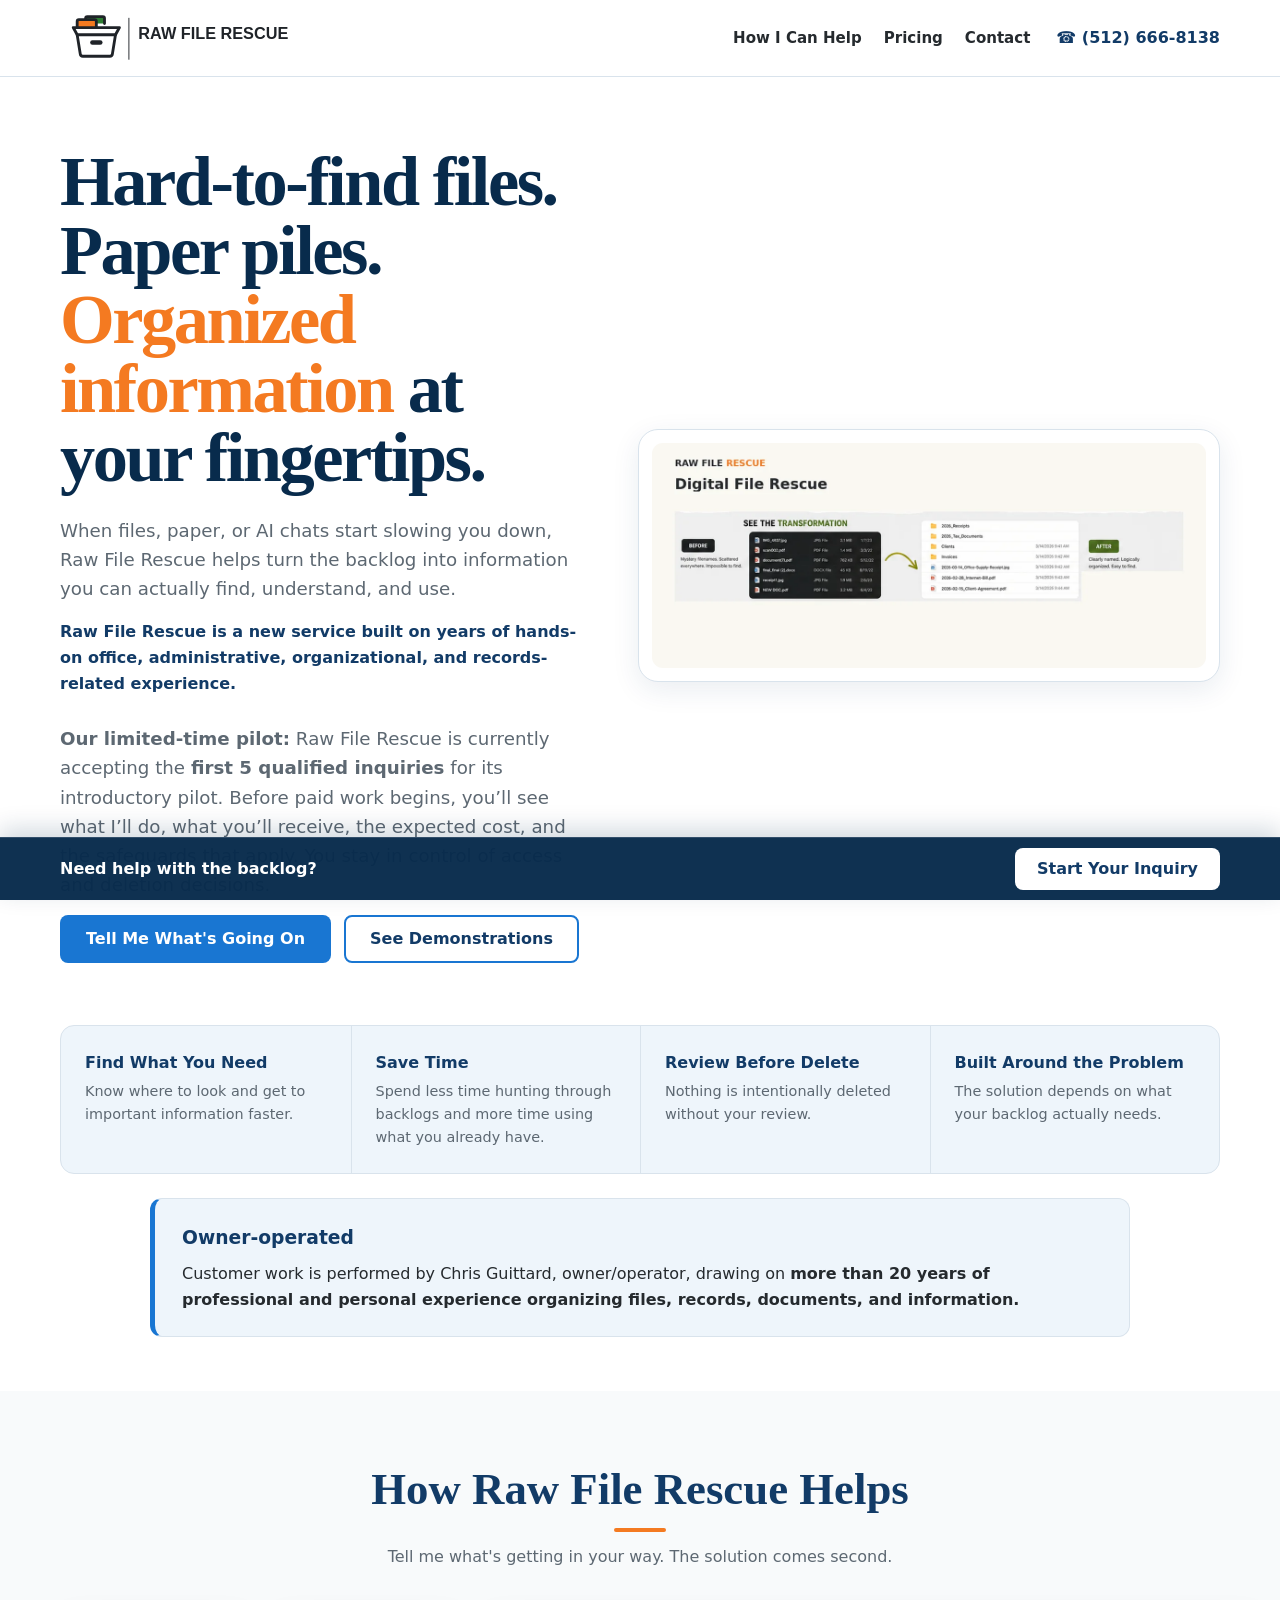
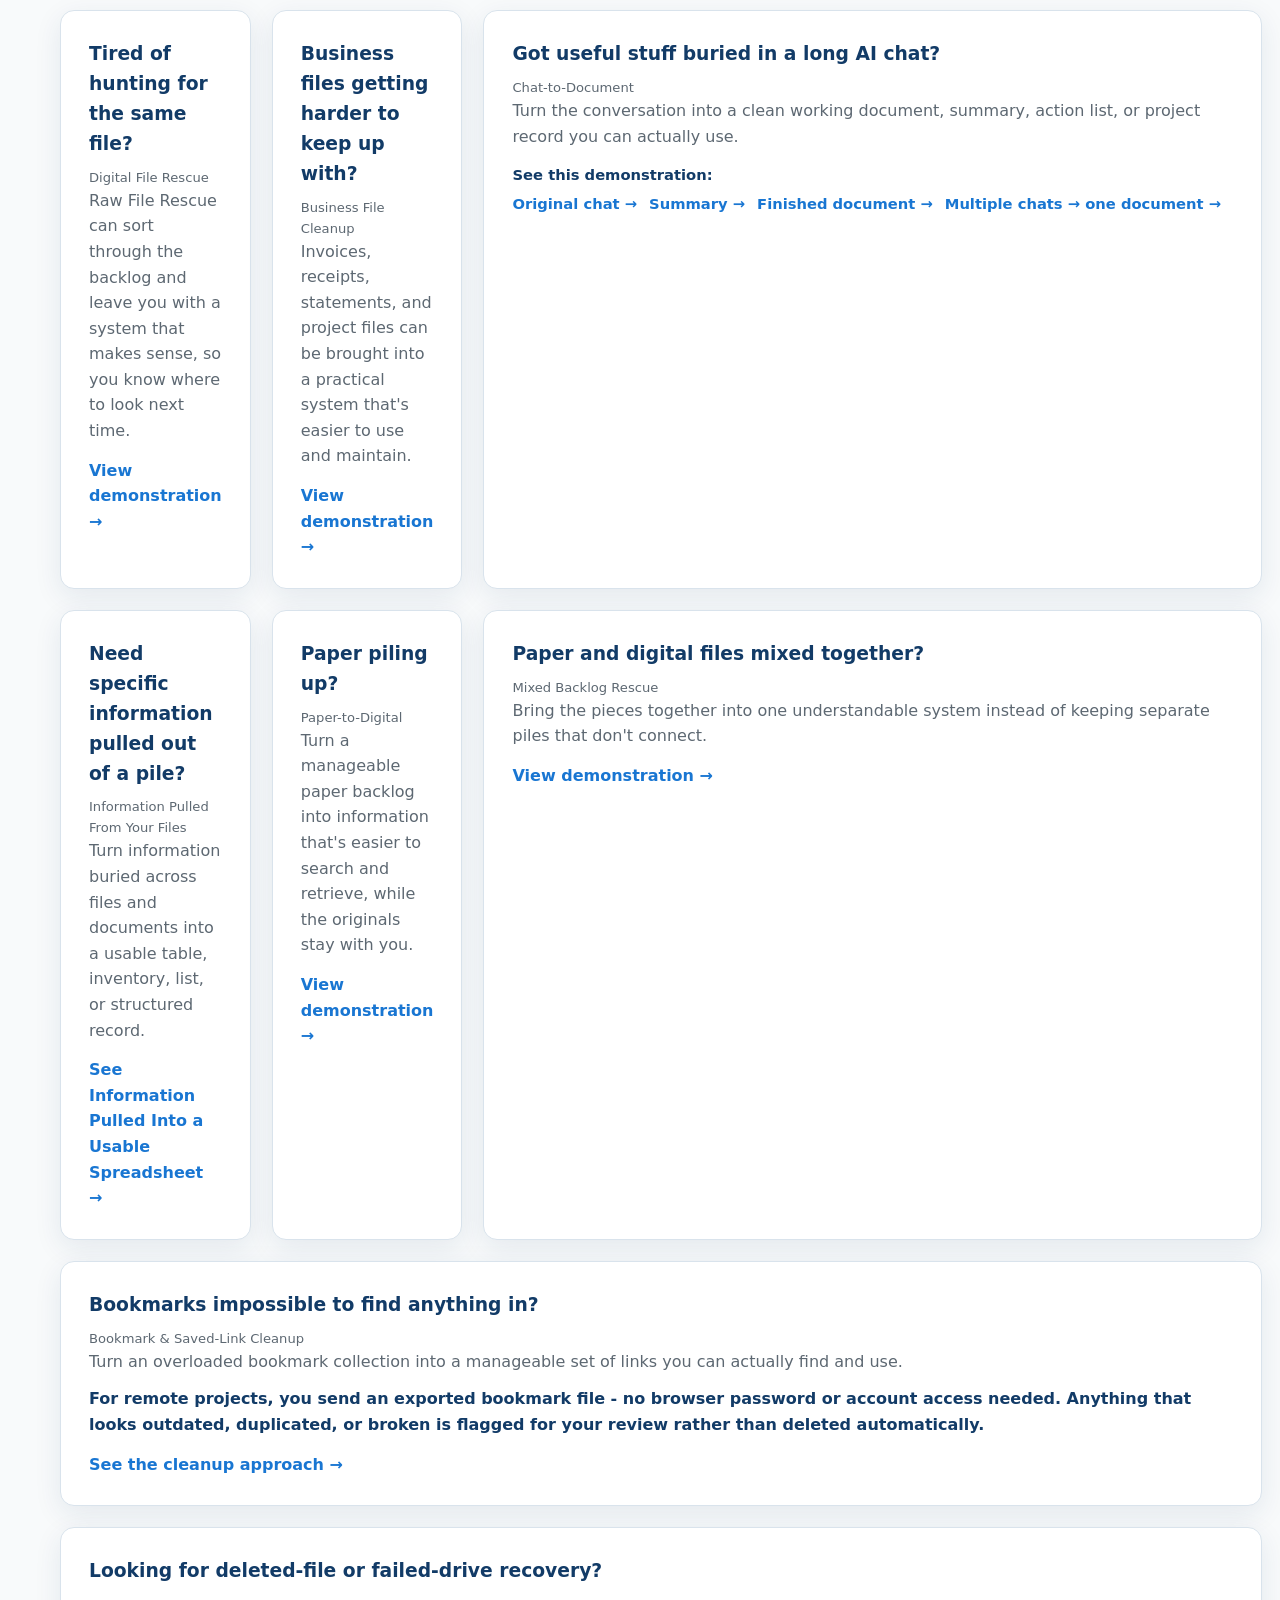
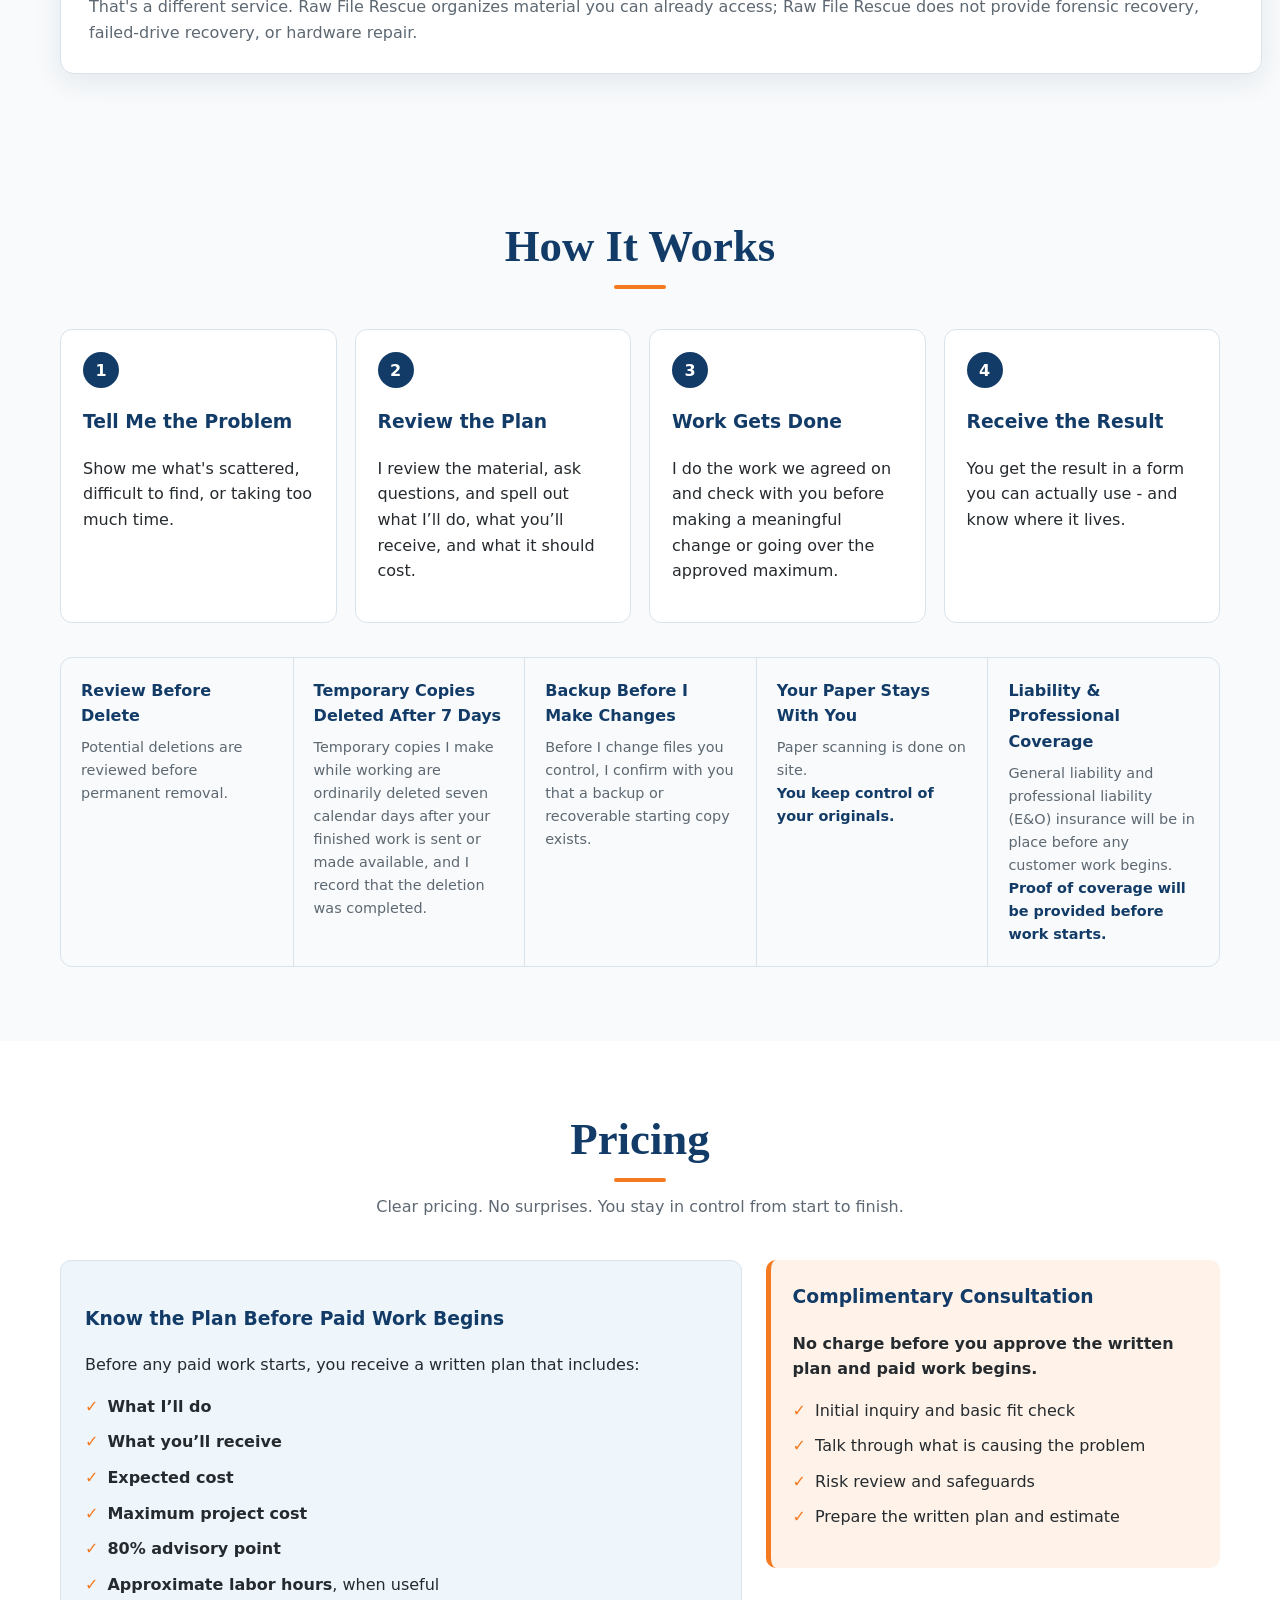
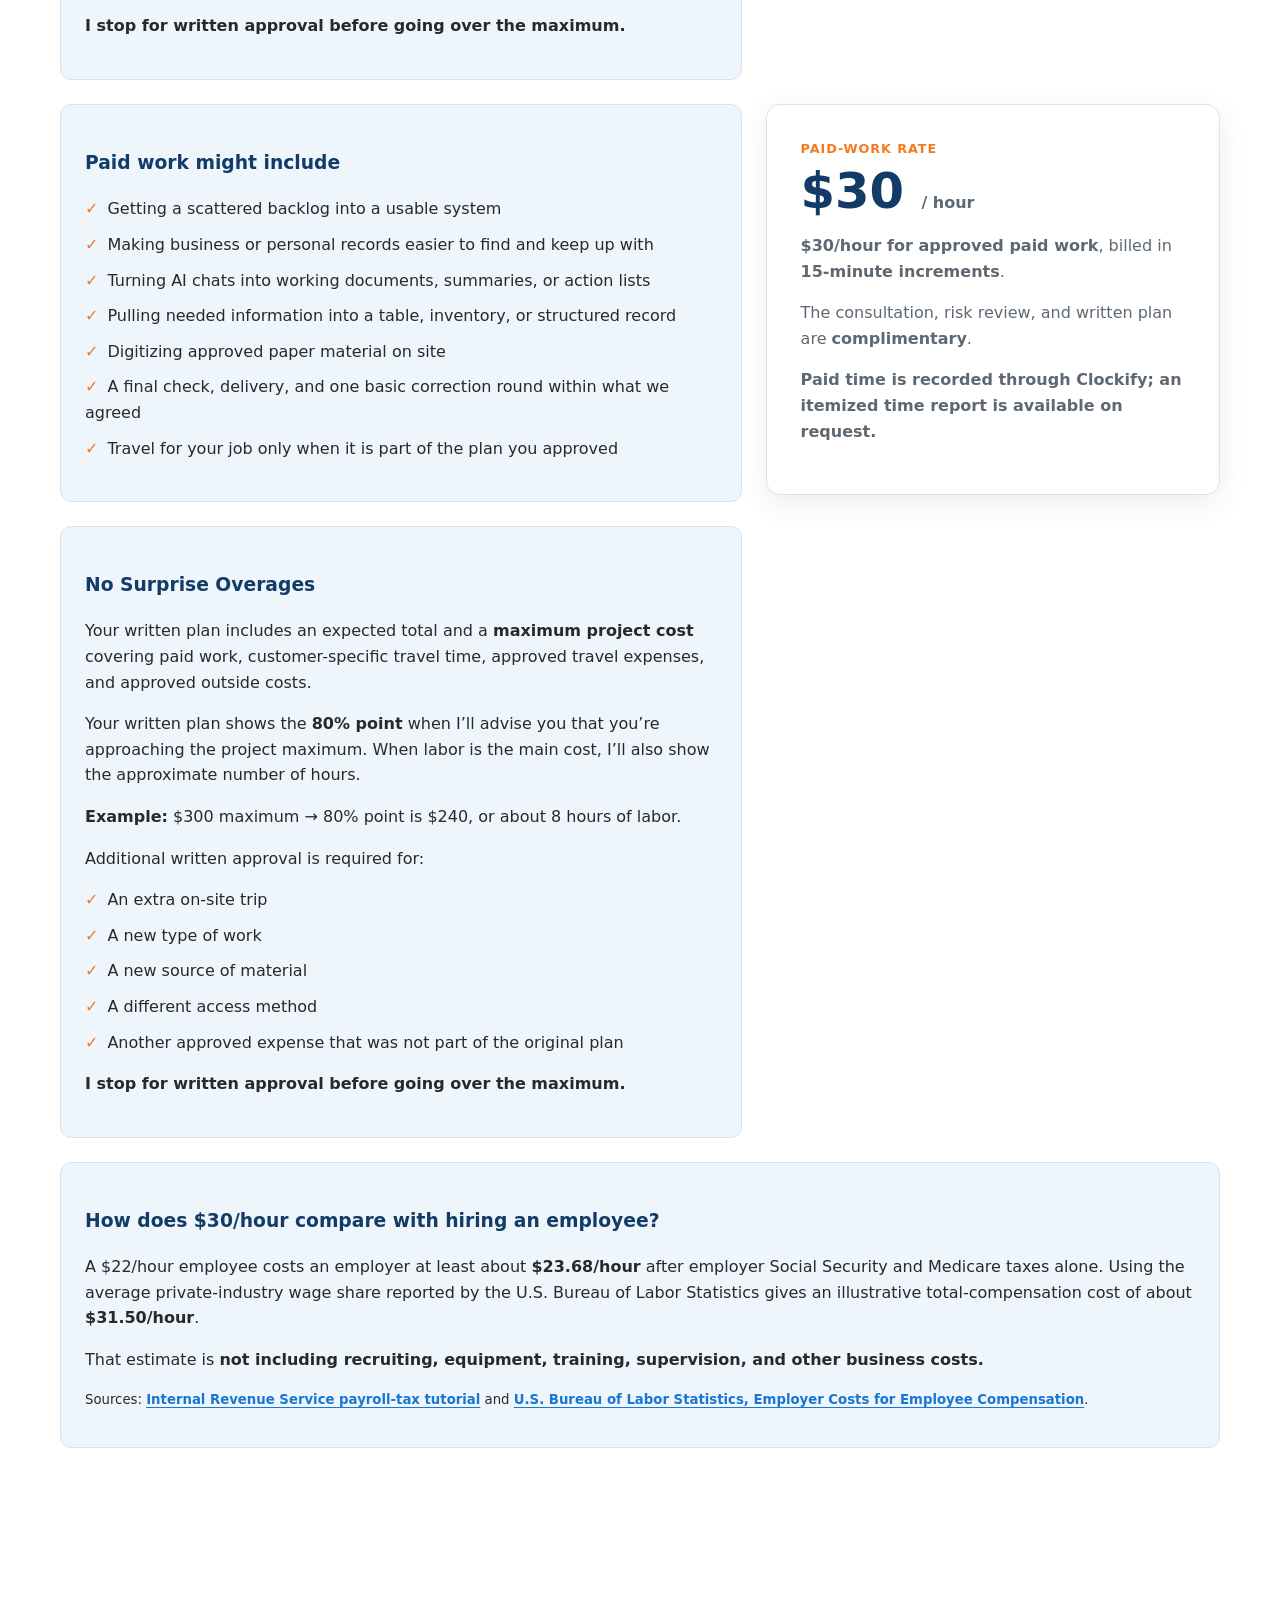
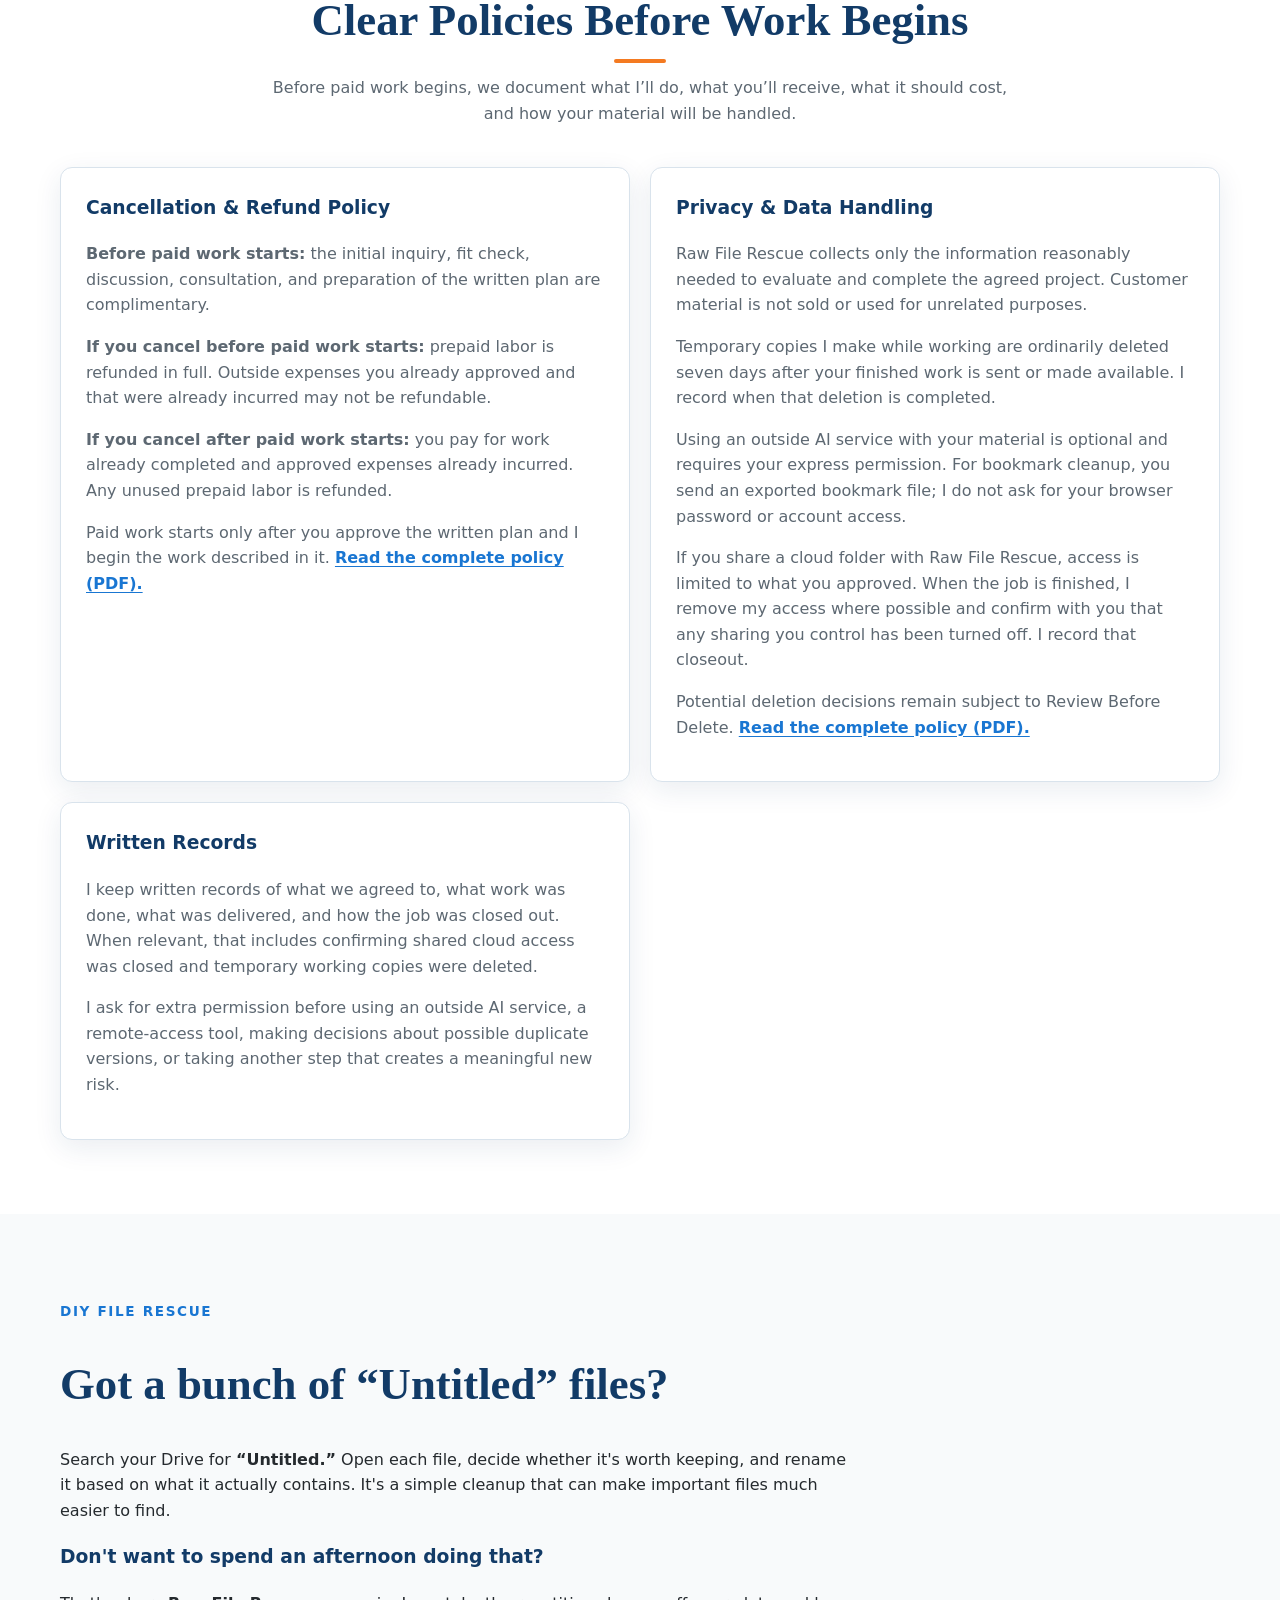
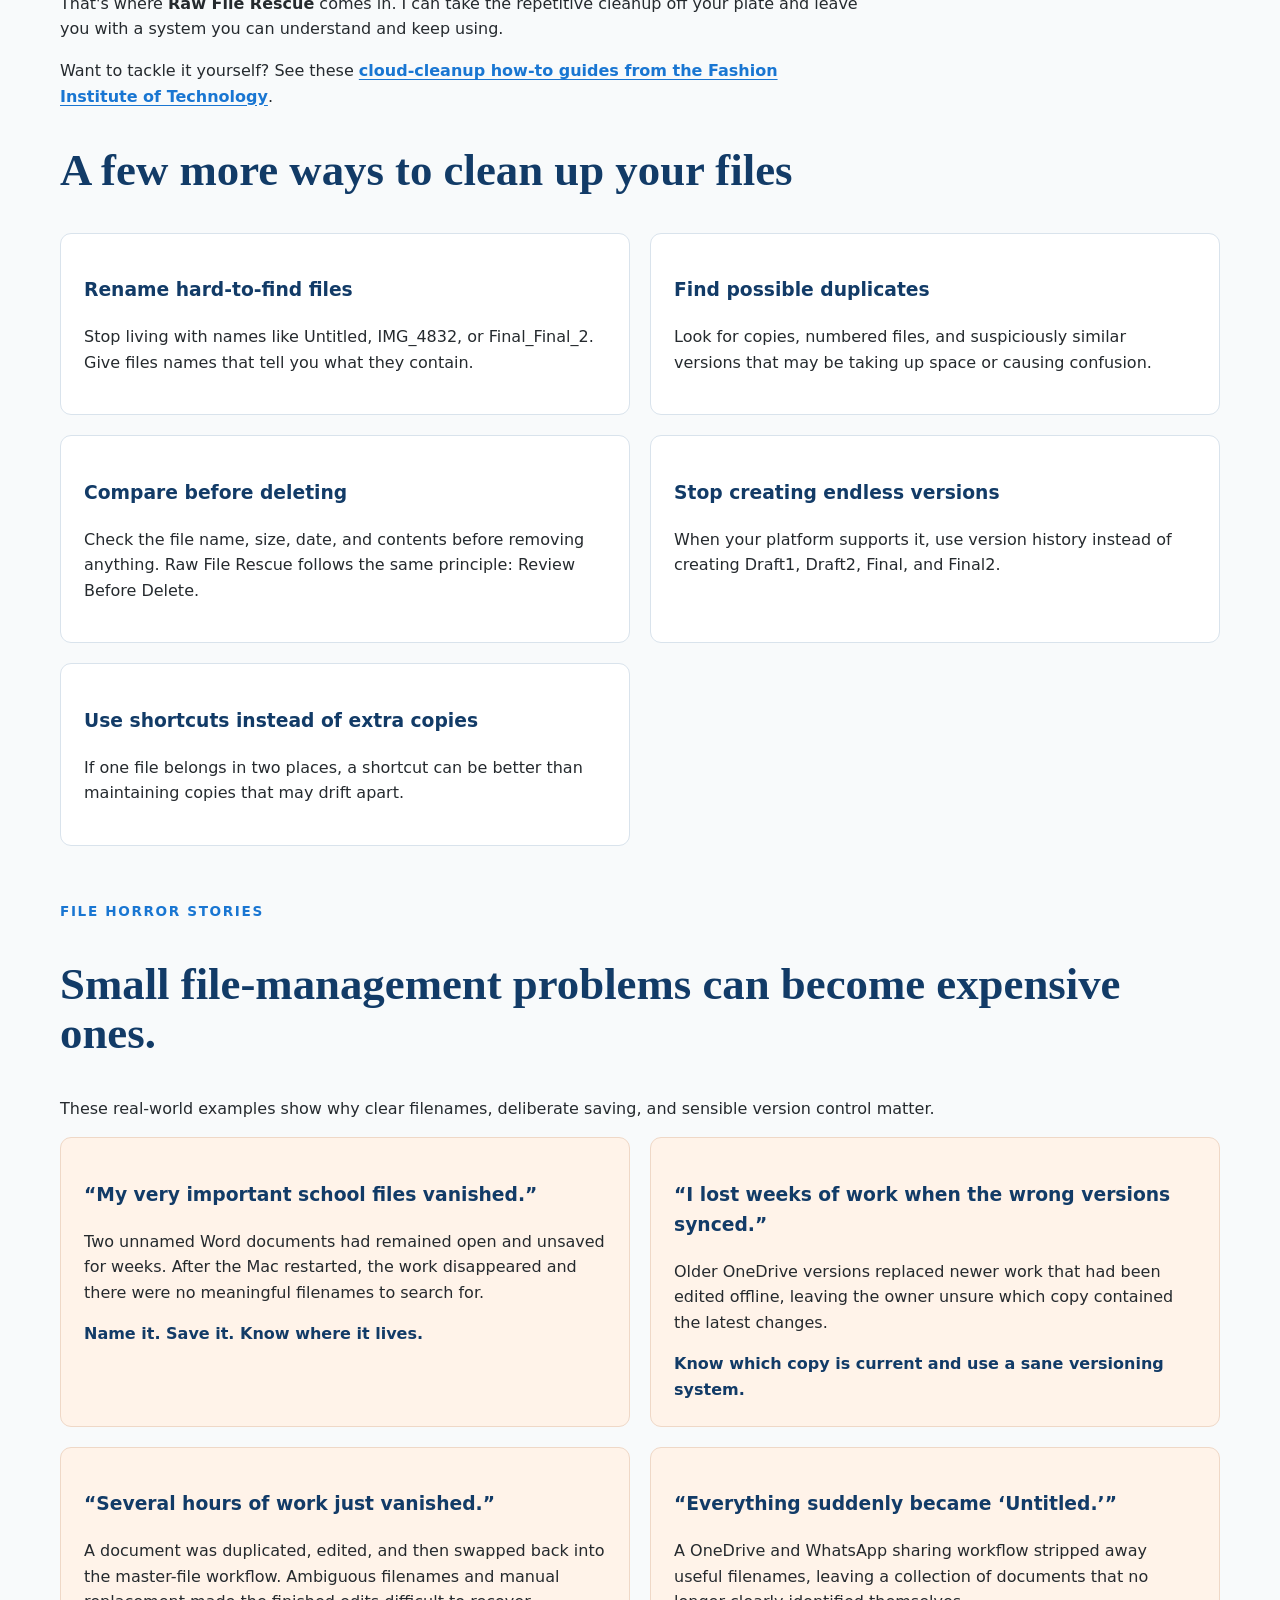
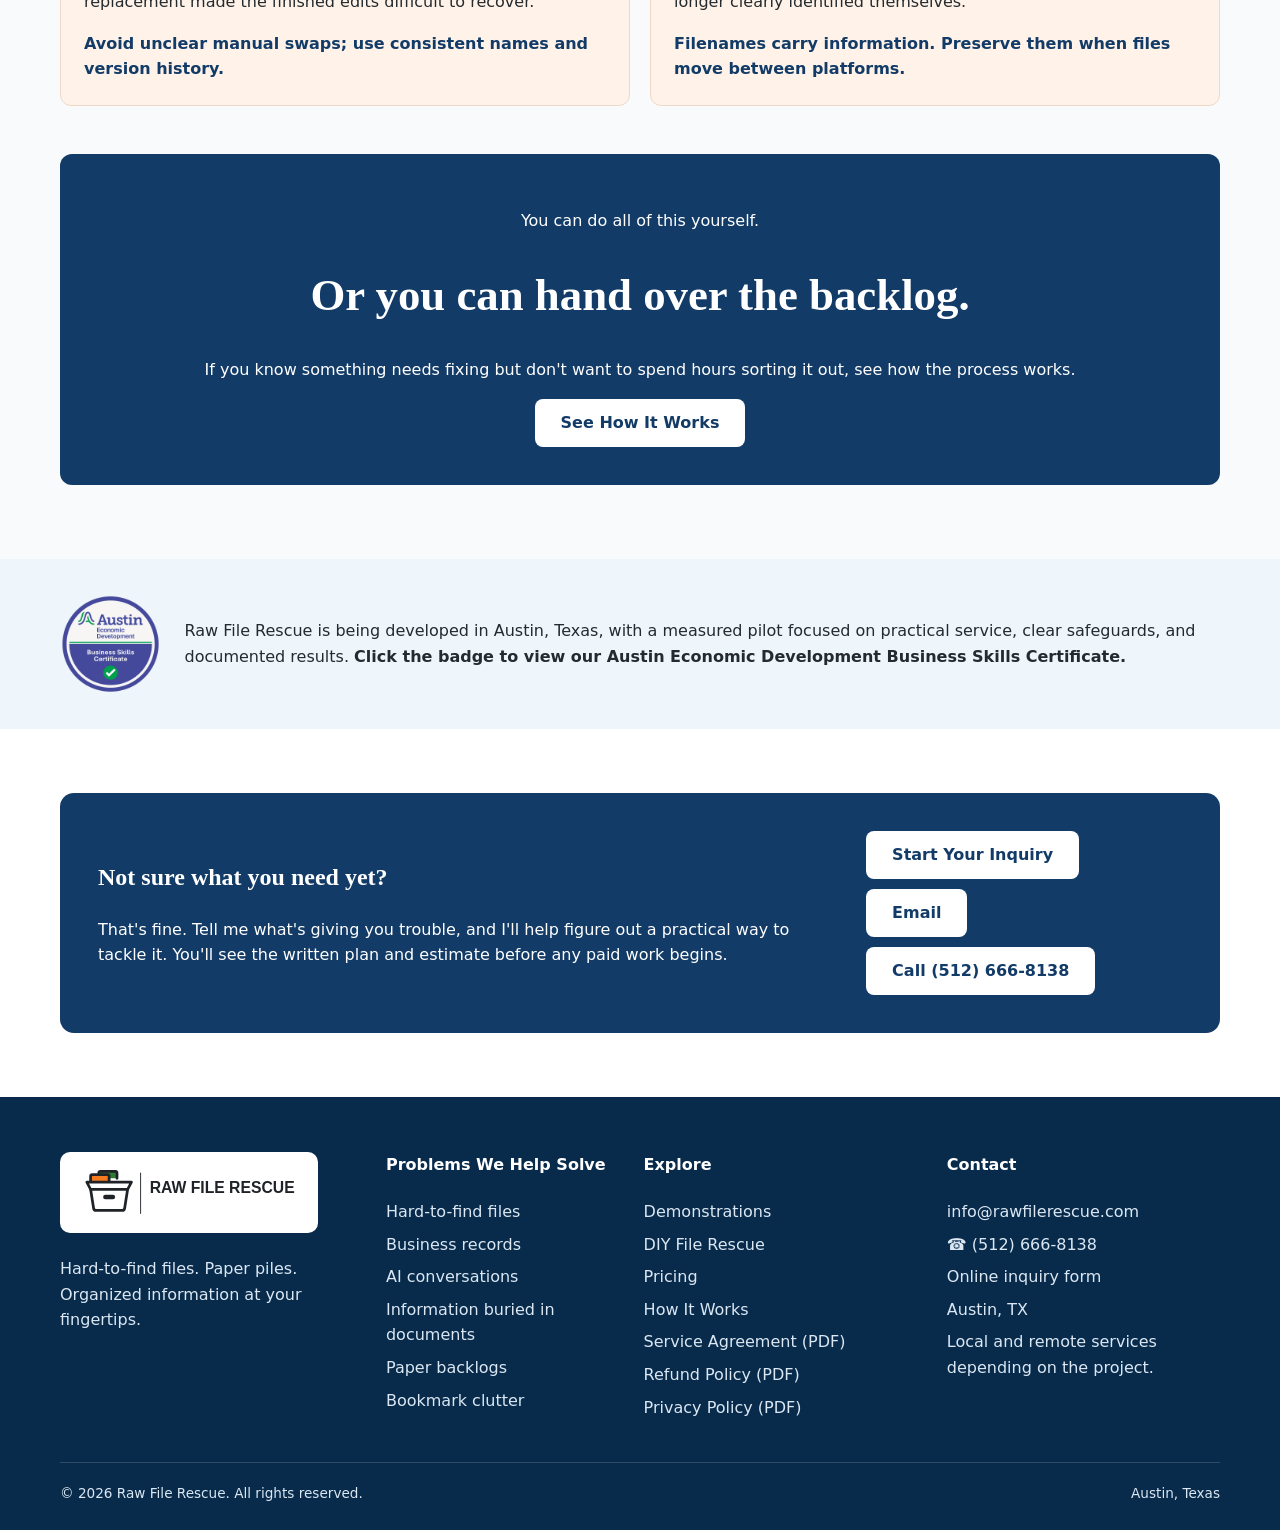
==== commit 6fedd5f7: "Remove orange accent borders from service cards" ====
--- a/index.html
+++ b/index.html
@@ -8,7 +8,7 @@
 <meta content="Raw File Rescue helps individuals and small businesses find important documents faster, clean up years of digital clutter, turn AI chats into usable business documents, and build systems that stay organized." name="description"/>
 <link href="assets/brand/08.27.26_RFR_Favicon.ico" rel="icon" sizes="any"/>
 <style>
-:root{--navy:#123b67;--dark:#082b4c;--blue:#1976d2;--orange:#f47a21;--text:#252a2e;--muted:#5d6872;--pale:#eef5fb;--off:#f8fafb;--border:#d9e3ec;--shadow:0 8px 28px rgba(18,59,103,.09);--max:1160px}*{box-sizing:border-box}html{scroll-behavior:smooth}body{margin:0;font-family:Inter,system-ui,-apple-system,"Segoe UI",sans-serif;color:var(--text);line-height:1.6;background:#fff}img{display:block;max-width:100%}a{color:inherit;text-decoration:none}a:focus-visible{outline:3px solid var(--orange);outline-offset:3px}h1,h2{font-family:Georgia,"Times New Roman",serif}.container{width:min(calc(100% - 40px),var(--max));margin:auto}.section{padding:74px 0}.alt{background:var(--off)}.blue-section{background:var(--pale)}.heading{text-align:center;margin-bottom:40px}.heading h2{margin:0;color:var(--navy);font-size:clamp(2rem,4vw,2.8rem);line-height:1.1}.heading p{max-width:760px;margin:12px auto 0;color:var(--muted)}.accent-line{width:52px;height:4px;background:var(--orange);border-radius:20px;margin:14px auto 0}.site-header{position:sticky;top:0;z-index:20;background:rgba(255,255,255,.97);border-bottom:1px solid var(--border);backdrop-filter:blur(8px)}.nav{min-height:76px;display:flex;gap:26px;align-items:center}.brand{margin-right:auto}.brand img{width:238px}.nav-links{display:flex;gap:22px;font-weight:700;font-size:.94rem}.nav-links a:hover{color:var(--blue)}.phone{font-weight:800;color:var(--navy);white-space:nowrap}.btn{display:inline-flex;align-items:center;justify-content:center;min-height:48px;padding:0 24px;border-radius:8px;font-weight:800;border:2px solid transparent}.btn-primary{background:var(--blue);color:#fff}.btn-outline{border-color:var(--blue);color:var(--navy);background:#fff}.hero{padding:70px 0 62px}.hero-grid{display:grid;grid-template-columns:.95fr 1.05fr;gap:52px;align-items:center}.hero h1{font-size:clamp(2.8rem,5.5vw,4.8rem);line-height:.98;color:var(--dark);letter-spacing:-.035em;margin:0 0 24px}.hero h1 .accent{color:var(--orange)}.offer{display:inline-block;padding:9px 14px;border-radius:999px;background:#fff3e9;border:1px solid #f6c49f;color:var(--dark);font-weight:850;font-size:.9rem;margin-bottom:18px}.hero-copy{font-size:1.14rem;color:var(--muted);margin:0 0 16px}.experience{color:var(--navy);font-weight:750;margin:0 0 28px}.actions{display:flex;gap:13px;flex-wrap:wrap}.visual{padding:13px;border:1px solid var(--border);border-radius:20px;box-shadow:var(--shadow);background:#fff}.visual img{width:100%;border-radius:11px;cursor:zoom-in}.trust{padding:0 0 54px}.trust-grid{display:grid;grid-template-columns:repeat(4,1fr);border:1px solid var(--border);border-radius:14px;overflow:hidden;background:var(--pale)}.trust-item{padding:24px}.trust-item+.trust-item{border-left:1px solid var(--border)}.trust-item strong{display:block;color:var(--navy);margin-bottom:4px}.trust-item p{margin:0;color:var(--muted);font-size:.9rem}.cards{display:grid;grid-template-columns:repeat(3,1fr);gap:21px}.card{padding:28px;border:1px solid var(--border);border-radius:14px;background:#fff;box-shadow:var(--shadow)}.card h3{color:var(--navy);margin:0 0 8px}.card p{color:var(--muted);margin:0}.card a,.proof{display:inline-block;color:var(--blue);font-weight:800;margin-top:14px}.wide{grid-column:1/-1;border-left:5px solid var(--orange)}.feature{padding:14px;border:1px solid var(--border);border-radius:14px;background:#fff;box-shadow:var(--shadow)}.feature img{width:100%;cursor:zoom-in}.control-note{text-align:center;color:var(--navy);font-size:1.55rem;font-weight:750;margin:0 0 25px}.control-note strong{color:var(--blue)}.control-panel{max-width:980px;margin:0 auto 42px;padding:24px 27px;border:1px solid var(--border);border-left:5px solid var(--blue);border-radius:12px;background:var(--pale)}.control-panel h3{margin:0 0 8px;color:var(--navy)}.control-panel h3 strong{color:var(--blue)}.control-panel p{margin:0}.group+.group{margin-top:54px}.group h3{font-size:1.55rem;color:var(--navy);margin:0 0 8px}.group-copy{color:var(--muted);max-width:820px}.image-grid{display:grid;grid-template-columns:repeat(3,1fr);gap:20px}.image-grid.two{grid-template-columns:repeat(2,1fr)}figure.example{margin:0;border:1px solid var(--border);border-radius:14px;overflow:hidden;background:#fff;box-shadow:var(--shadow)}figure.example img{width:100%;height:260px;object-fit:contain;background:#f3f6f8;cursor:zoom-in}figure.example figcaption{padding:15px;color:var(--navy);font-weight:750}.note{display:block;font-size:.82rem;color:var(--muted);margin-top:3px}.downloads{display:grid;grid-template-columns:repeat(2,1fr);gap:12px;margin-top:24px}.downloads a{padding:13px 15px;border:1px solid var(--border);border-radius:9px;color:var(--navy);font-weight:750;background:#fff}.downloads a:hover{border-color:var(--blue);background:var(--pale)}.diy-intro{max-width:800px}.eyebrow{color:var(--blue);font-weight:850;letter-spacing:.12em;font-size:.85rem}.diy h2{color:var(--navy);font-size:clamp(2rem,4vw,2.8rem);line-height:1.1}.diy h3{color:var(--navy)}.text-link{color:var(--blue);font-weight:750;text-decoration:underline;text-underline-offset:3px}.tip-grid,.story-grid{display:grid;grid-template-columns:repeat(2,1fr);gap:20px}.tip,.story{padding:23px;border:1px solid var(--border);border-radius:11px;background:#fff}.story{background:#fff3e9;border-color:#efd8c7}.story .lesson{color:var(--navy);font-weight:750;margin-bottom:0}.diy-cta{margin-top:48px;padding:38px;border-radius:12px;background:var(--navy);color:#fff;text-align:center}.diy-cta h2{color:#fff}.pricing{display:grid;grid-template-columns:.8fr 1.2fr;gap:46px}.price-card{padding:34px;border:1px solid var(--border);border-radius:14px;background:#fff;box-shadow:var(--shadow)}.label{color:var(--orange);font-weight:850;text-transform:uppercase;font-size:.8rem;letter-spacing:.07em}.price{font-size:3.1rem;font-weight:900;color:var(--navy);line-height:1;margin:8px 0 12px}.price small{font-size:1rem;color:var(--muted)}.price-card p,.pricing-copy p{color:var(--muted)}.consult{padding:22px;border-left:5px solid var(--orange);border-radius:10px;background:#fff3e9;margin-bottom:25px}.consult h3{color:var(--navy);margin-top:0}.checks{padding:0;list-style:none}.checks li{margin:10px 0}.checks li:before{content:"✓";color:var(--orange);font-weight:900;margin-right:9px}.cost{padding:24px;border:1px solid var(--border);border-radius:11px;background:var(--pale);margin-top:28px}.cost h3{color:var(--navy)}.steps{display:grid;grid-template-columns:repeat(4,1fr);gap:18px}.step{padding:22px;border:1px solid var(--border);border-radius:12px;background:#fff}.num{width:36px;height:36px;border-radius:50%;display:grid;place-items:center;background:var(--navy);color:#fff;font-weight:900}.step h3{color:var(--navy)}.reassurance{display:grid;grid-template-columns:repeat(5,1fr);margin-top:34px;border:1px solid var(--border);border-radius:12px;overflow:hidden}.reassurance div{padding:20px}.reassurance div+div{border-left:1px solid var(--border)}.reassurance strong{color:var(--navy);display:block}.reassurance p{margin:7px 0 0;color:var(--muted);font-size:.9rem}.policy-grid{display:grid;grid-template-columns:repeat(2,1fr);gap:20px}.policy{padding:25px;border:1px solid var(--border);border-radius:12px;background:#fff;box-shadow:var(--shadow)}.policy h3{color:var(--navy);margin-top:0}.policy p{color:var(--muted)}.affiliation{display:flex;align-items:center;gap:24px;padding:35px 0}.affiliation img{width:190px;cursor:zoom-in}.cta{padding:64px 0}.cta-box{padding:38px;border-radius:14px;background:var(--navy);color:#fff;display:flex;justify-content:space-between;gap:25px;align-items:center}.cta-box h2{color:#fff;margin-top:0}.cta-box p{margin-bottom:0}.cta-actions{display:flex;gap:10px;flex-wrap:wrap}.cta-actions .btn{background:#fff;color:var(--navy)}footer{background:var(--dark);color:#dbe7f2;padding:55px 0 25px}.footer-grid{display:grid;grid-template-columns:1.3fr 1fr 1.2fr 1.2fr;gap:30px}.footer-logo{width:230px}footer h4{color:#fff;margin-top:0}footer ul{list-style:none;padding:0;margin:0}footer li{margin:7px 0}footer a:hover{color:#fff}.footer-contact{display:grid;gap:7px}.footer-bottom{display:flex;justify-content:space-between;border-top:1px solid rgba(255,255,255,.15);margin-top:35px;padding-top:20px;font-size:.85rem}@media(max-width:980px){.nav{gap:16px}.brand img{width:205px}.nav-links{gap:14px;font-size:.84rem}.phone{font-size:.9rem}.hero-grid,.pricing{grid-template-columns:1fr}.cards,.image-grid{grid-template-columns:repeat(2,1fr)}.trust-grid,.steps,.reassurance{grid-template-columns:repeat(2,1fr)}.trust-item+.trust-item,.reassurance div+div{border-left:0}.footer-grid{grid-template-columns:repeat(2,1fr)}}@media(max-width:760px){.site-header .nav{flex-wrap:wrap;gap:0;min-height:auto;padding:10px 0}.site-header .brand{margin-right:auto}.site-header .brand img{width:190px}.site-header .phone{font-size:.86rem}.site-header .nav-links{order:3;width:100%;display:flex;overflow-x:auto;gap:0;margin-top:9px;border-top:1px solid var(--border);scrollbar-width:none}.site-header .nav-links::-webkit-scrollbar{display:none}.site-header .nav-links a{flex:0 0 auto;padding:9px 12px;font-size:.82rem;white-space:nowrap}}@media(max-width:680px){.affiliation>a{display:block;width:100%;}.affiliation>a img{margin-left:auto;margin-right:auto;}
+:root{--navy:#123b67;--dark:#082b4c;--blue:#1976d2;--orange:#f47a21;--text:#252a2e;--muted:#5d6872;--pale:#eef5fb;--off:#f8fafb;--border:#d9e3ec;--shadow:0 8px 28px rgba(18,59,103,.09);--max:1160px}*{box-sizing:border-box}html{scroll-behavior:smooth}body{margin:0;font-family:Inter,system-ui,-apple-system,"Segoe UI",sans-serif;color:var(--text);line-height:1.6;background:#fff}img{display:block;max-width:100%}a{color:inherit;text-decoration:none}a:focus-visible{outline:3px solid var(--orange);outline-offset:3px}h1,h2{font-family:Georgia,"Times New Roman",serif}.container{width:min(calc(100% - 40px),var(--max));margin:auto}.section{padding:74px 0}.alt{background:var(--off)}.blue-section{background:var(--pale)}.heading{text-align:center;margin-bottom:40px}.heading h2{margin:0;color:var(--navy);font-size:clamp(2rem,4vw,2.8rem);line-height:1.1}.heading p{max-width:760px;margin:12px auto 0;color:var(--muted)}.accent-line{width:52px;height:4px;background:var(--orange);border-radius:20px;margin:14px auto 0}.site-header{position:sticky;top:0;z-index:20;background:rgba(255,255,255,.97);border-bottom:1px solid var(--border);backdrop-filter:blur(8px)}.nav{min-height:76px;display:flex;gap:26px;align-items:center}.brand{margin-right:auto}.brand img{width:238px}.nav-links{display:flex;gap:22px;font-weight:700;font-size:.94rem}.nav-links a:hover{color:var(--blue)}.phone{font-weight:800;color:var(--navy);white-space:nowrap}.btn{display:inline-flex;align-items:center;justify-content:center;min-height:48px;padding:0 24px;border-radius:8px;font-weight:800;border:2px solid transparent}.btn-primary{background:var(--blue);color:#fff}.btn-outline{border-color:var(--blue);color:var(--navy);background:#fff}.hero{padding:70px 0 62px}.hero-grid{display:grid;grid-template-columns:.95fr 1.05fr;gap:52px;align-items:center}.hero h1{font-size:clamp(2.8rem,5.5vw,4.8rem);line-height:.98;color:var(--dark);letter-spacing:-.035em;margin:0 0 24px}.hero h1 .accent{color:var(--orange)}.offer{display:inline-block;padding:9px 14px;border-radius:999px;background:#fff3e9;border:1px solid #f6c49f;color:var(--dark);font-weight:850;font-size:.9rem;margin-bottom:18px}.hero-copy{font-size:1.14rem;color:var(--muted);margin:0 0 16px}.experience{color:var(--navy);font-weight:750;margin:0 0 28px}.actions{display:flex;gap:13px;flex-wrap:wrap}.visual{padding:13px;border:1px solid var(--border);border-radius:20px;box-shadow:var(--shadow);background:#fff}.visual img{width:100%;border-radius:11px;cursor:zoom-in}.trust{padding:0 0 54px}.trust-grid{display:grid;grid-template-columns:repeat(4,1fr);border:1px solid var(--border);border-radius:14px;overflow:hidden;background:var(--pale)}.trust-item{padding:24px}.trust-item+.trust-item{border-left:1px solid var(--border)}.trust-item strong{display:block;color:var(--navy);margin-bottom:4px}.trust-item p{margin:0;color:var(--muted);font-size:.9rem}.cards{display:grid;grid-template-columns:repeat(3,1fr);gap:21px}.card{padding:28px;border:1px solid var(--border);border-radius:14px;background:#fff;box-shadow:var(--shadow)}.card h3{color:var(--navy);margin:0 0 8px}.card p{color:var(--muted);margin:0}.card a,.proof{display:inline-block;color:var(--blue);font-weight:800;margin-top:14px}.wide{grid-column:1/-1}.feature{padding:14px;border:1px solid var(--border);border-radius:14px;background:#fff;box-shadow:var(--shadow)}.feature img{width:100%;cursor:zoom-in}.control-note{text-align:center;color:var(--navy);font-size:1.55rem;font-weight:750;margin:0 0 25px}.control-note strong{color:var(--blue)}.control-panel{max-width:980px;margin:0 auto 42px;padding:24px 27px;border:1px solid var(--border);border-left:5px solid var(--blue);border-radius:12px;background:var(--pale)}.control-panel h3{margin:0 0 8px;color:var(--navy)}.control-panel h3 strong{color:var(--blue)}.control-panel p{margin:0}.group+.group{margin-top:54px}.group h3{font-size:1.55rem;color:var(--navy);margin:0 0 8px}.group-copy{color:var(--muted);max-width:820px}.image-grid{display:grid;grid-template-columns:repeat(3,1fr);gap:20px}.image-grid.two{grid-template-columns:repeat(2,1fr)}figure.example{margin:0;border:1px solid var(--border);border-radius:14px;overflow:hidden;background:#fff;box-shadow:var(--shadow)}figure.example img{width:100%;height:260px;object-fit:contain;background:#f3f6f8;cursor:zoom-in}figure.example figcaption{padding:15px;color:var(--navy);font-weight:750}.note{display:block;font-size:.82rem;color:var(--muted);margin-top:3px}.downloads{display:grid;grid-template-columns:repeat(2,1fr);gap:12px;margin-top:24px}.downloads a{padding:13px 15px;border:1px solid var(--border);border-radius:9px;color:var(--navy);font-weight:750;background:#fff}.downloads a:hover{border-color:var(--blue);background:var(--pale)}.diy-intro{max-width:800px}.eyebrow{color:var(--blue);font-weight:850;letter-spacing:.12em;font-size:.85rem}.diy h2{color:var(--navy);font-size:clamp(2rem,4vw,2.8rem);line-height:1.1}.diy h3{color:var(--navy)}.text-link{color:var(--blue);font-weight:750;text-decoration:underline;text-underline-offset:3px}.tip-grid,.story-grid{display:grid;grid-template-columns:repeat(2,1fr);gap:20px}.tip,.story{padding:23px;border:1px solid var(--border);border-radius:11px;background:#fff}.story{background:#fff3e9;border-color:#efd8c7}.story .lesson{color:var(--navy);font-weight:750;margin-bottom:0}.diy-cta{margin-top:48px;padding:38px;border-radius:12px;background:var(--navy);color:#fff;text-align:center}.diy-cta h2{color:#fff}.pricing{display:grid;grid-template-columns:.8fr 1.2fr;gap:46px}.price-card{padding:34px;border:1px solid var(--border);border-radius:14px;background:#fff;box-shadow:var(--shadow)}.label{color:var(--orange);font-weight:850;text-transform:uppercase;font-size:.8rem;letter-spacing:.07em}.price{font-size:3.1rem;font-weight:900;color:var(--navy);line-height:1;margin:8px 0 12px}.price small{font-size:1rem;color:var(--muted)}.price-card p,.pricing-copy p{color:var(--muted)}.consult{padding:22px;border-left:5px solid var(--orange);border-radius:10px;background:#fff3e9;margin-bottom:25px}.consult h3{color:var(--navy);margin-top:0}.checks{padding:0;list-style:none}.checks li{margin:10px 0}.checks li:before{content:"✓";color:var(--orange);font-weight:900;margin-right:9px}.cost{padding:24px;border:1px solid var(--border);border-radius:11px;background:var(--pale);margin-top:28px}.cost h3{color:var(--navy)}.steps{display:grid;grid-template-columns:repeat(4,1fr);gap:18px}.step{padding:22px;border:1px solid var(--border);border-radius:12px;background:#fff}.num{width:36px;height:36px;border-radius:50%;display:grid;place-items:center;background:var(--navy);color:#fff;font-weight:900}.step h3{color:var(--navy)}.reassurance{display:grid;grid-template-columns:repeat(5,1fr);margin-top:34px;border:1px solid var(--border);border-radius:12px;overflow:hidden}.reassurance div{padding:20px}.reassurance div+div{border-left:1px solid var(--border)}.reassurance strong{color:var(--navy);display:block}.reassurance p{margin:7px 0 0;color:var(--muted);font-size:.9rem}.policy-grid{display:grid;grid-template-columns:repeat(2,1fr);gap:20px}.policy{padding:25px;border:1px solid var(--border);border-radius:12px;background:#fff;box-shadow:var(--shadow)}.policy h3{color:var(--navy);margin-top:0}.policy p{color:var(--muted)}.affiliation{display:flex;align-items:center;gap:24px;padding:35px 0}.affiliation img{width:190px;cursor:zoom-in}.cta{padding:64px 0}.cta-box{padding:38px;border-radius:14px;background:var(--navy);color:#fff;display:flex;justify-content:space-between;gap:25px;align-items:center}.cta-box h2{color:#fff;margin-top:0}.cta-box p{margin-bottom:0}.cta-actions{display:flex;gap:10px;flex-wrap:wrap}.cta-actions .btn{background:#fff;color:var(--navy)}footer{background:var(--dark);color:#dbe7f2;padding:55px 0 25px}.footer-grid{display:grid;grid-template-columns:1.3fr 1fr 1.2fr 1.2fr;gap:30px}.footer-logo{width:230px}footer h4{color:#fff;margin-top:0}footer ul{list-style:none;padding:0;margin:0}footer li{margin:7px 0}footer a:hover{color:#fff}.footer-contact{display:grid;gap:7px}.footer-bottom{display:flex;justify-content:space-between;border-top:1px solid rgba(255,255,255,.15);margin-top:35px;padding-top:20px;font-size:.85rem}@media(max-width:980px){.nav{gap:16px}.brand img{width:205px}.nav-links{gap:14px;font-size:.84rem}.phone{font-size:.9rem}.hero-grid,.pricing{grid-template-columns:1fr}.cards,.image-grid{grid-template-columns:repeat(2,1fr)}.trust-grid,.steps,.reassurance{grid-template-columns:repeat(2,1fr)}.trust-item+.trust-item,.reassurance div+div{border-left:0}.footer-grid{grid-template-columns:repeat(2,1fr)}}@media(max-width:760px){.site-header .nav{flex-wrap:wrap;gap:0;min-height:auto;padding:10px 0}.site-header .brand{margin-right:auto}.site-header .brand img{width:190px}.site-header .phone{font-size:.86rem}.site-header .nav-links{order:3;width:100%;display:flex;overflow-x:auto;gap:0;margin-top:9px;border-top:1px solid var(--border);scrollbar-width:none}.site-header .nav-links::-webkit-scrollbar{display:none}.site-header .nav-links a{flex:0 0 auto;padding:9px 12px;font-size:.82rem;white-space:nowrap}}@media(max-width:680px){.affiliation>a{display:block;width:100%;}.affiliation>a img{margin-left:auto;margin-right:auto;}
 .container{width:min(calc(100% - 28px),var(--max))}.phone{display:none}.brand img{width:190px}.hero{padding-top:48px}.cards,.image-grid,.image-grid.two,.downloads,.tip-grid,.story-grid,.policy-grid,.trust-grid,.steps,.reassurance,.footer-grid{grid-template-columns:1fr}.wide{grid-column:auto}figure.example img{height:auto}.trust-item+.trust-item,.reassurance div+div{border-top:1px solid var(--border)}.affiliation,.cta-box{flex-direction:column;align-items:flex-start}.footer-bottom{flex-direction:column;gap:8px}}
 
 .sticky-inquiry{position:fixed;left:0;right:0;bottom:0;z-index:40;background:rgba(8,43,76,.97);color:#fff;border-top:1px solid rgba(255,255,255,.14);box-shadow:0 -8px 24px rgba(8,43,76,.18);transform:translateY(110%);opacity:0;pointer-events:none;transition:transform .22s ease,opacity .22s ease}.sticky-inquiry.is-visible{transform:translateY(0);opacity:1;pointer-events:auto}.sticky-inquiry-inner{width:min(calc(100% - 40px),var(--max));margin:auto;min-height:62px;display:flex;align-items:center;justify-content:space-between;gap:18px}.sticky-inquiry-copy{font-weight:800}.sticky-inquiry .btn{min-height:42px;background:#fff;color:var(--navy);padding:0 20px;white-space:nowrap}@media(max-width:680px){.sticky-inquiry-inner{width:min(calc(100% - 24px),var(--max));min-height:58px;justify-content:center}.sticky-inquiry-copy{display:none}.sticky-inquiry .btn{width:100%;min-height:44px}}
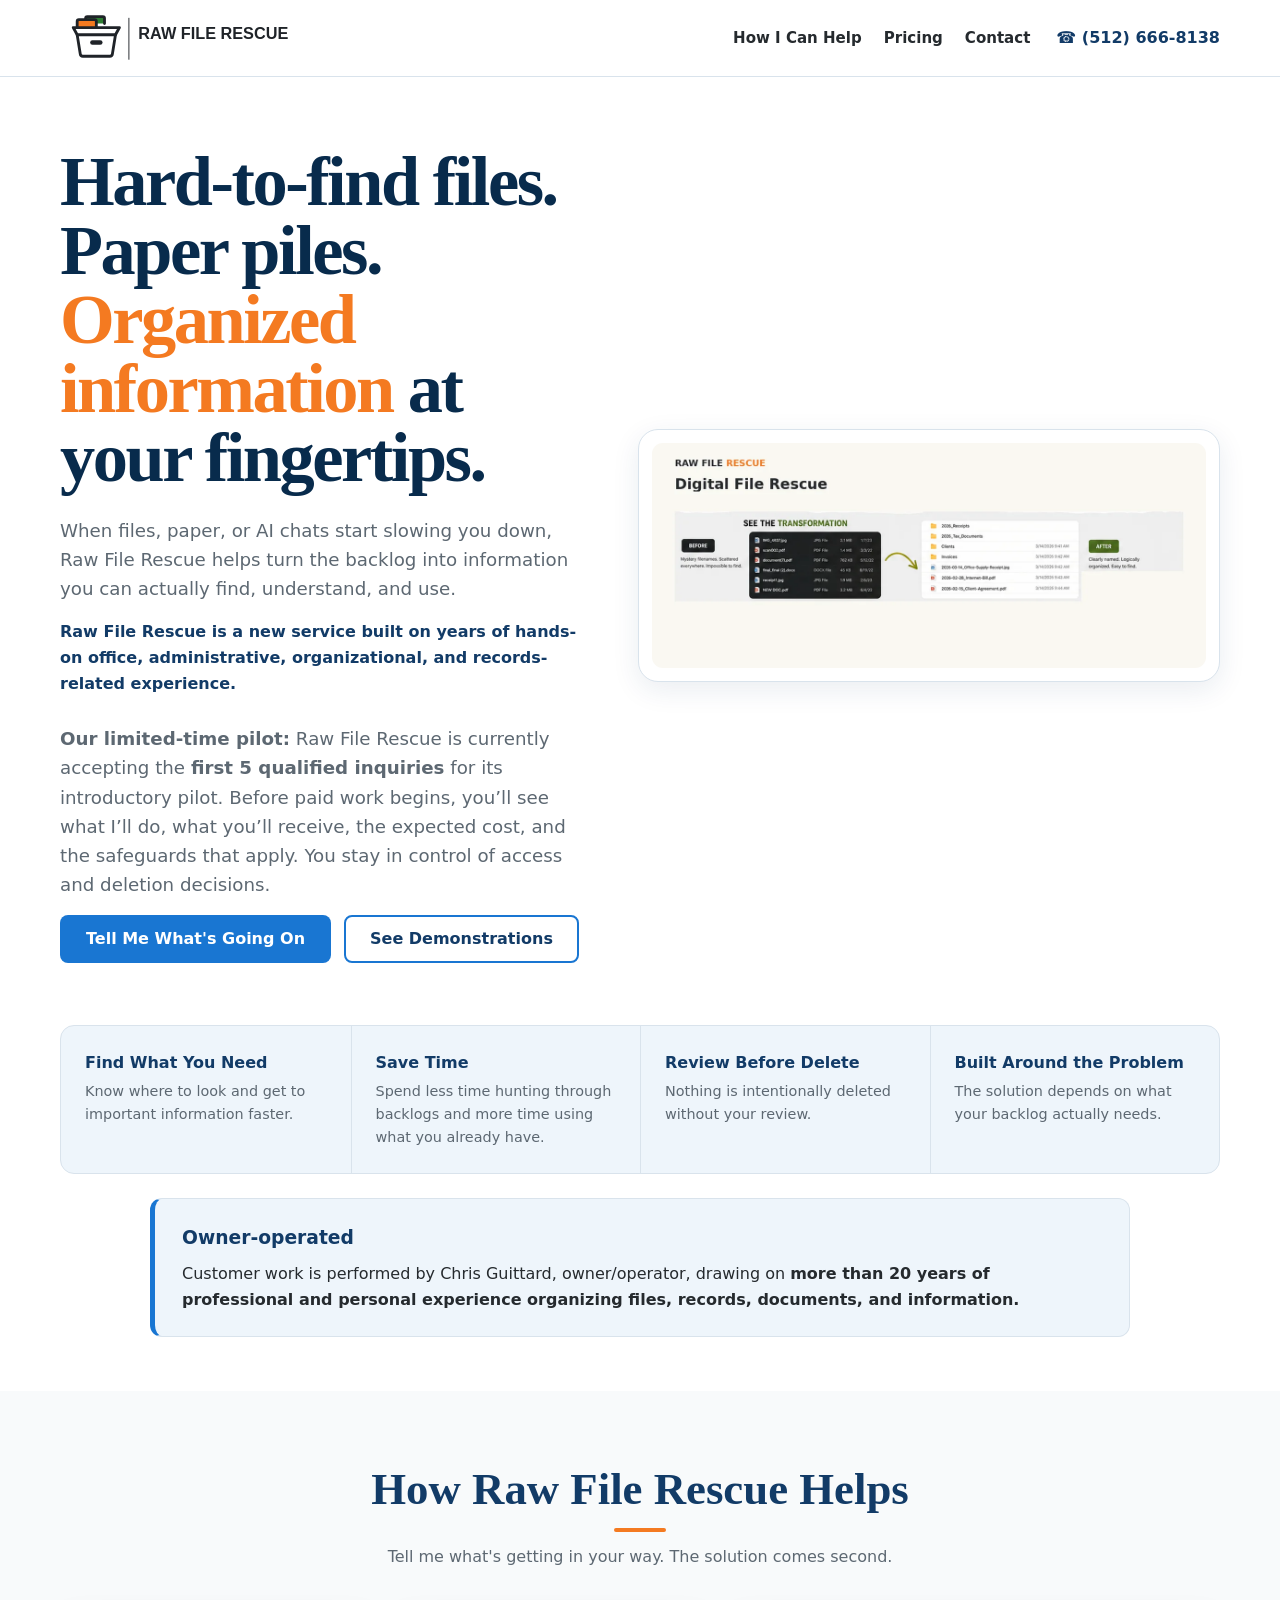
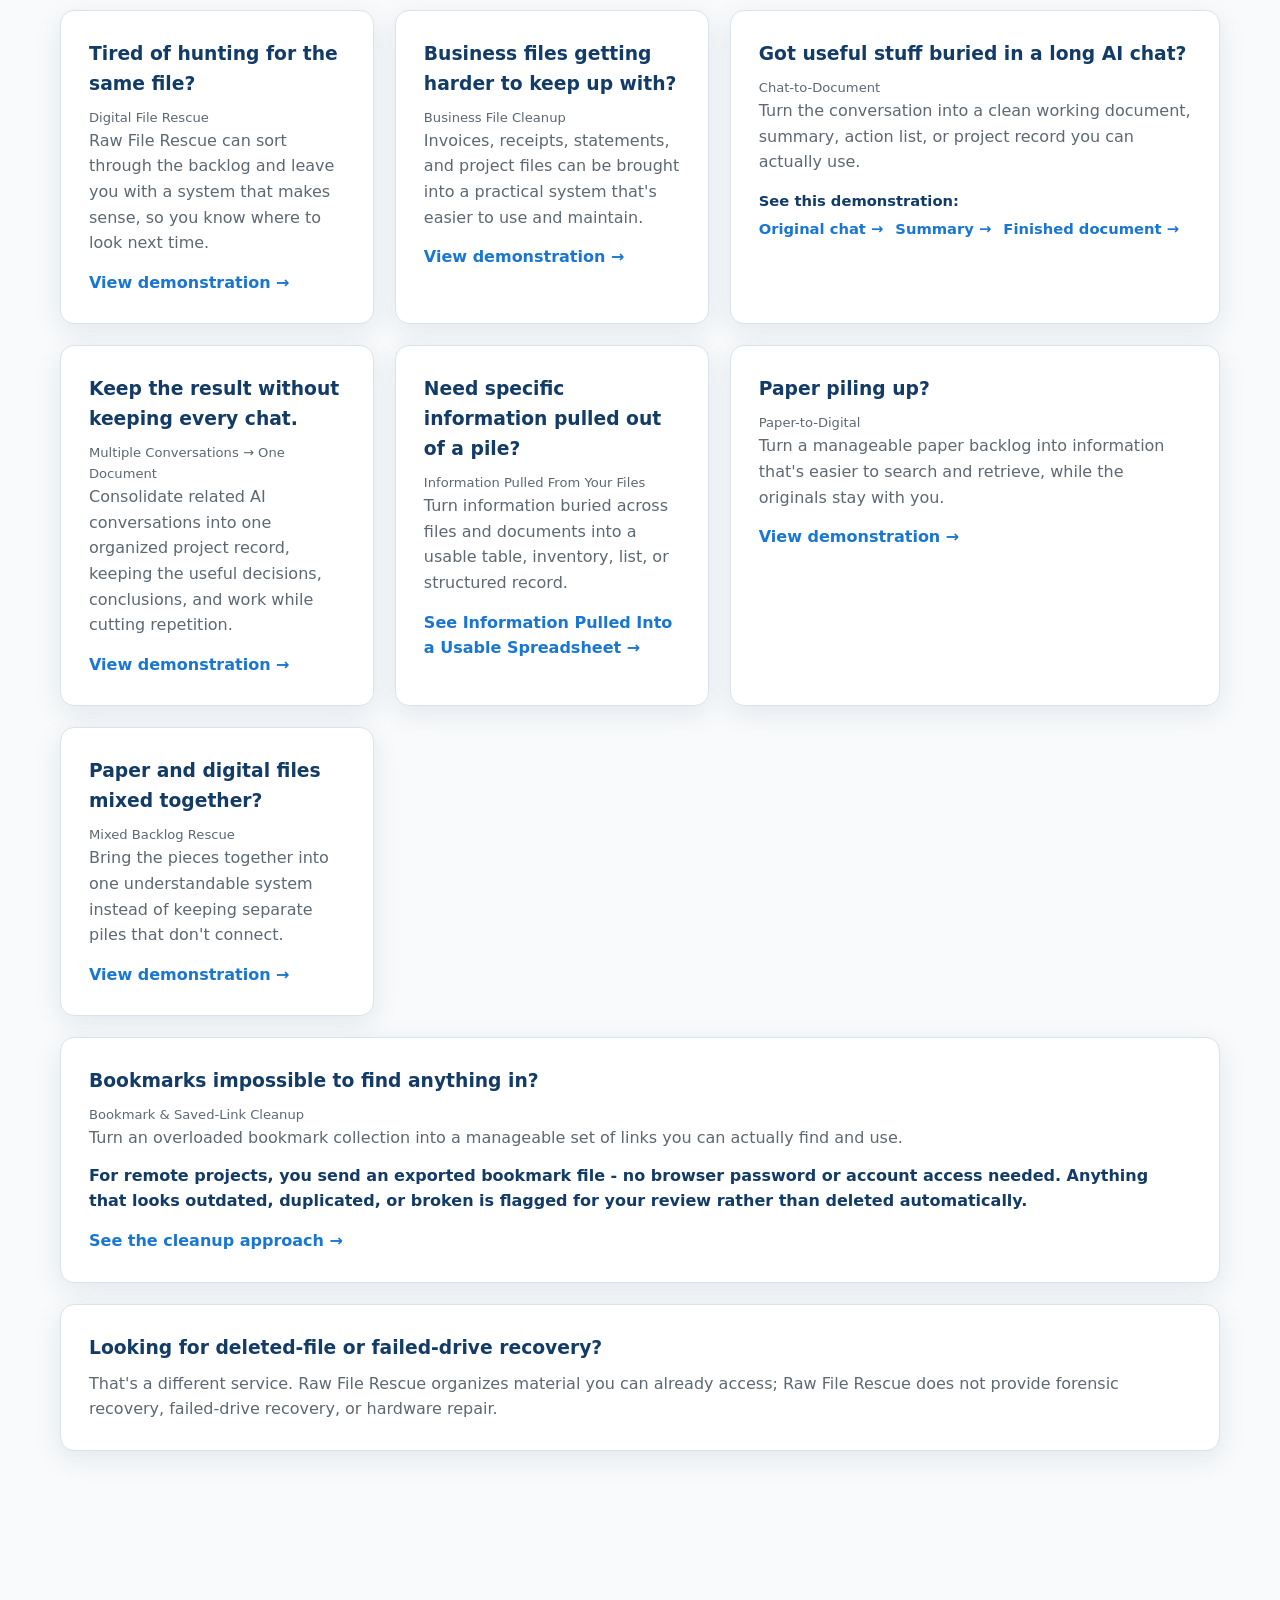
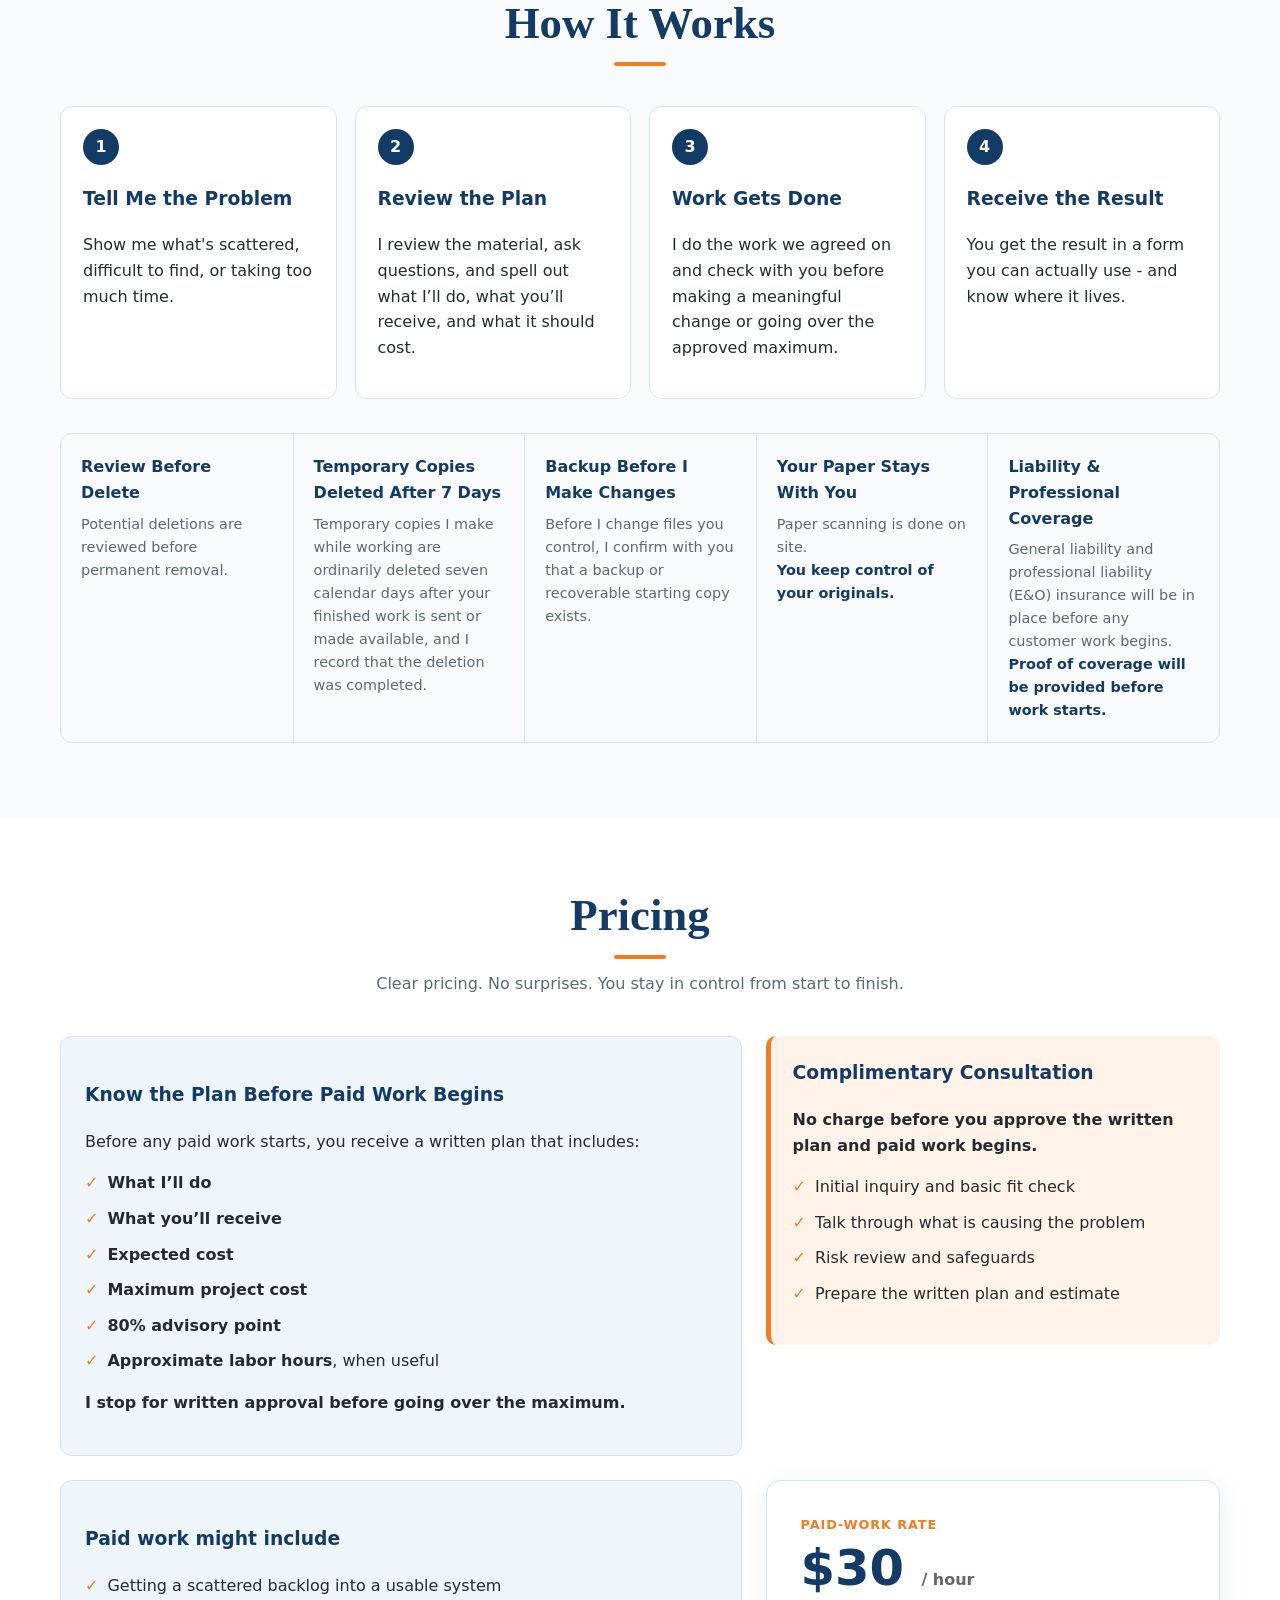
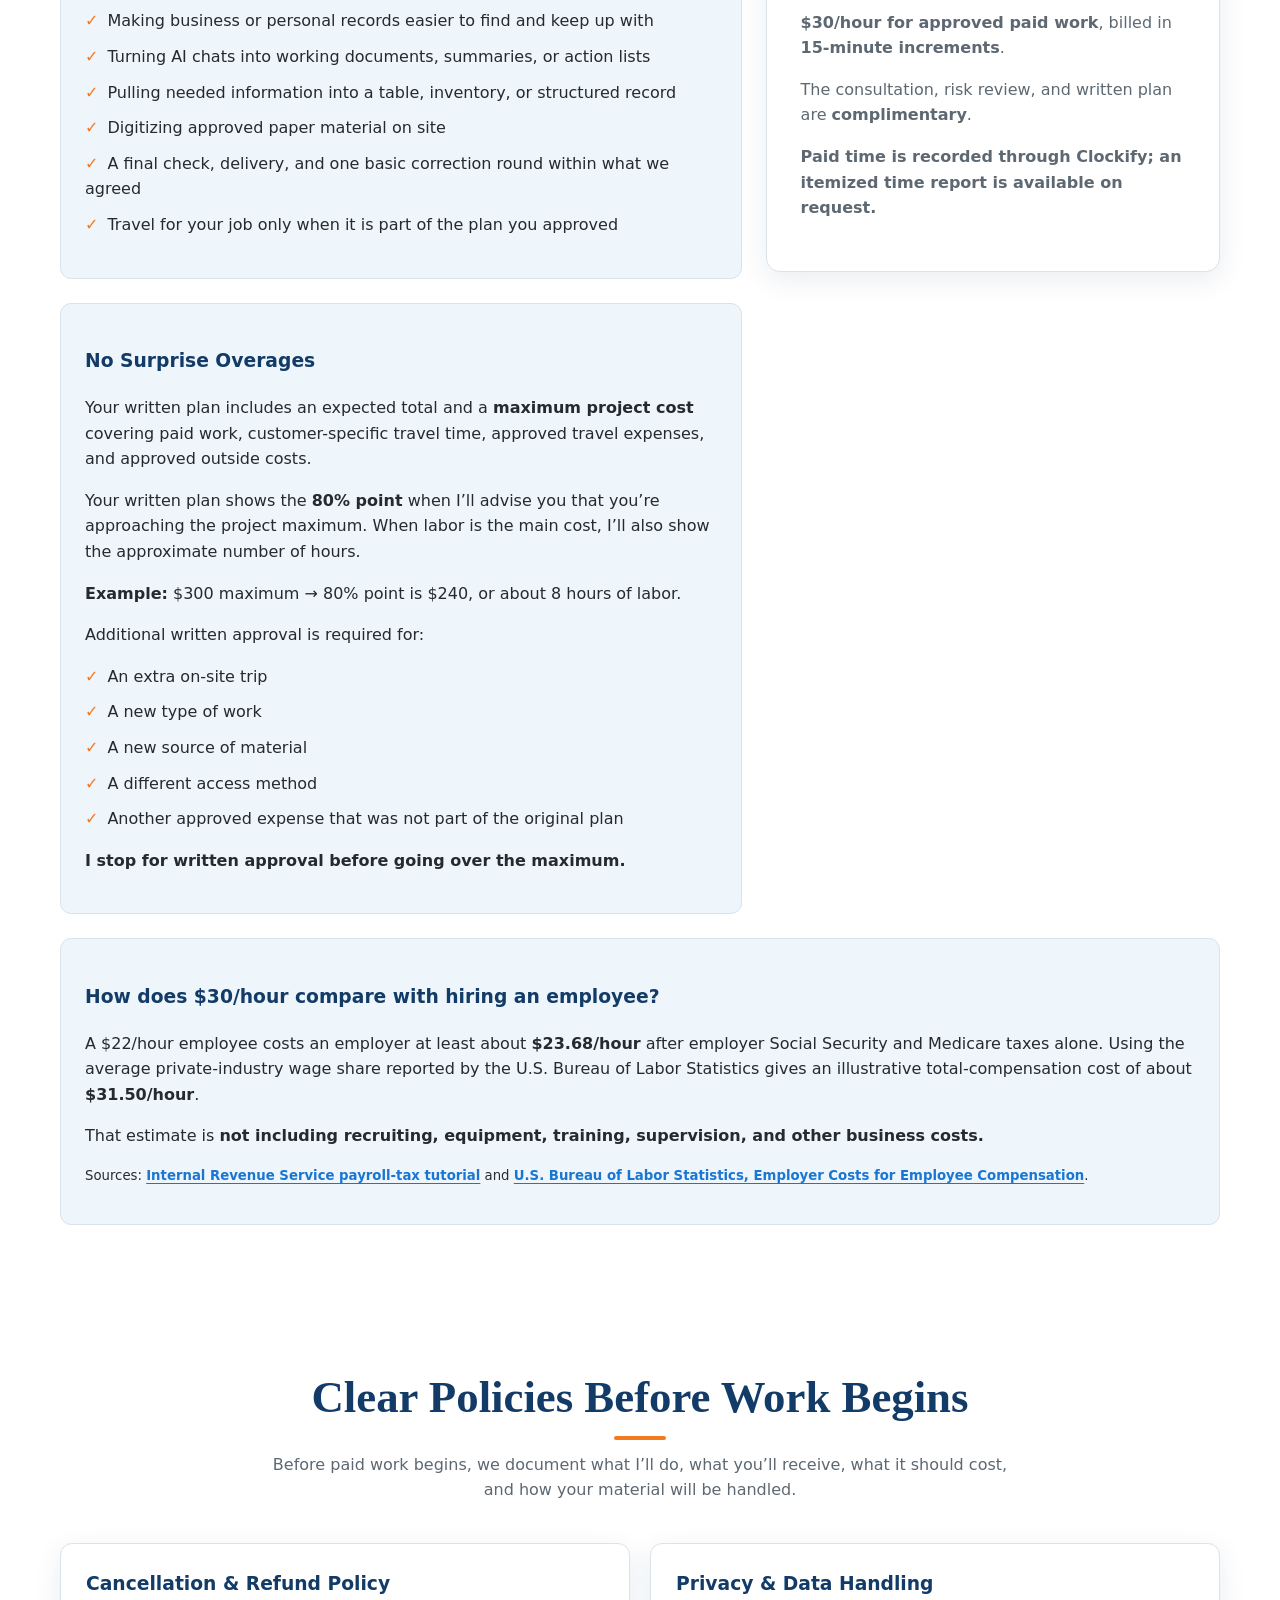
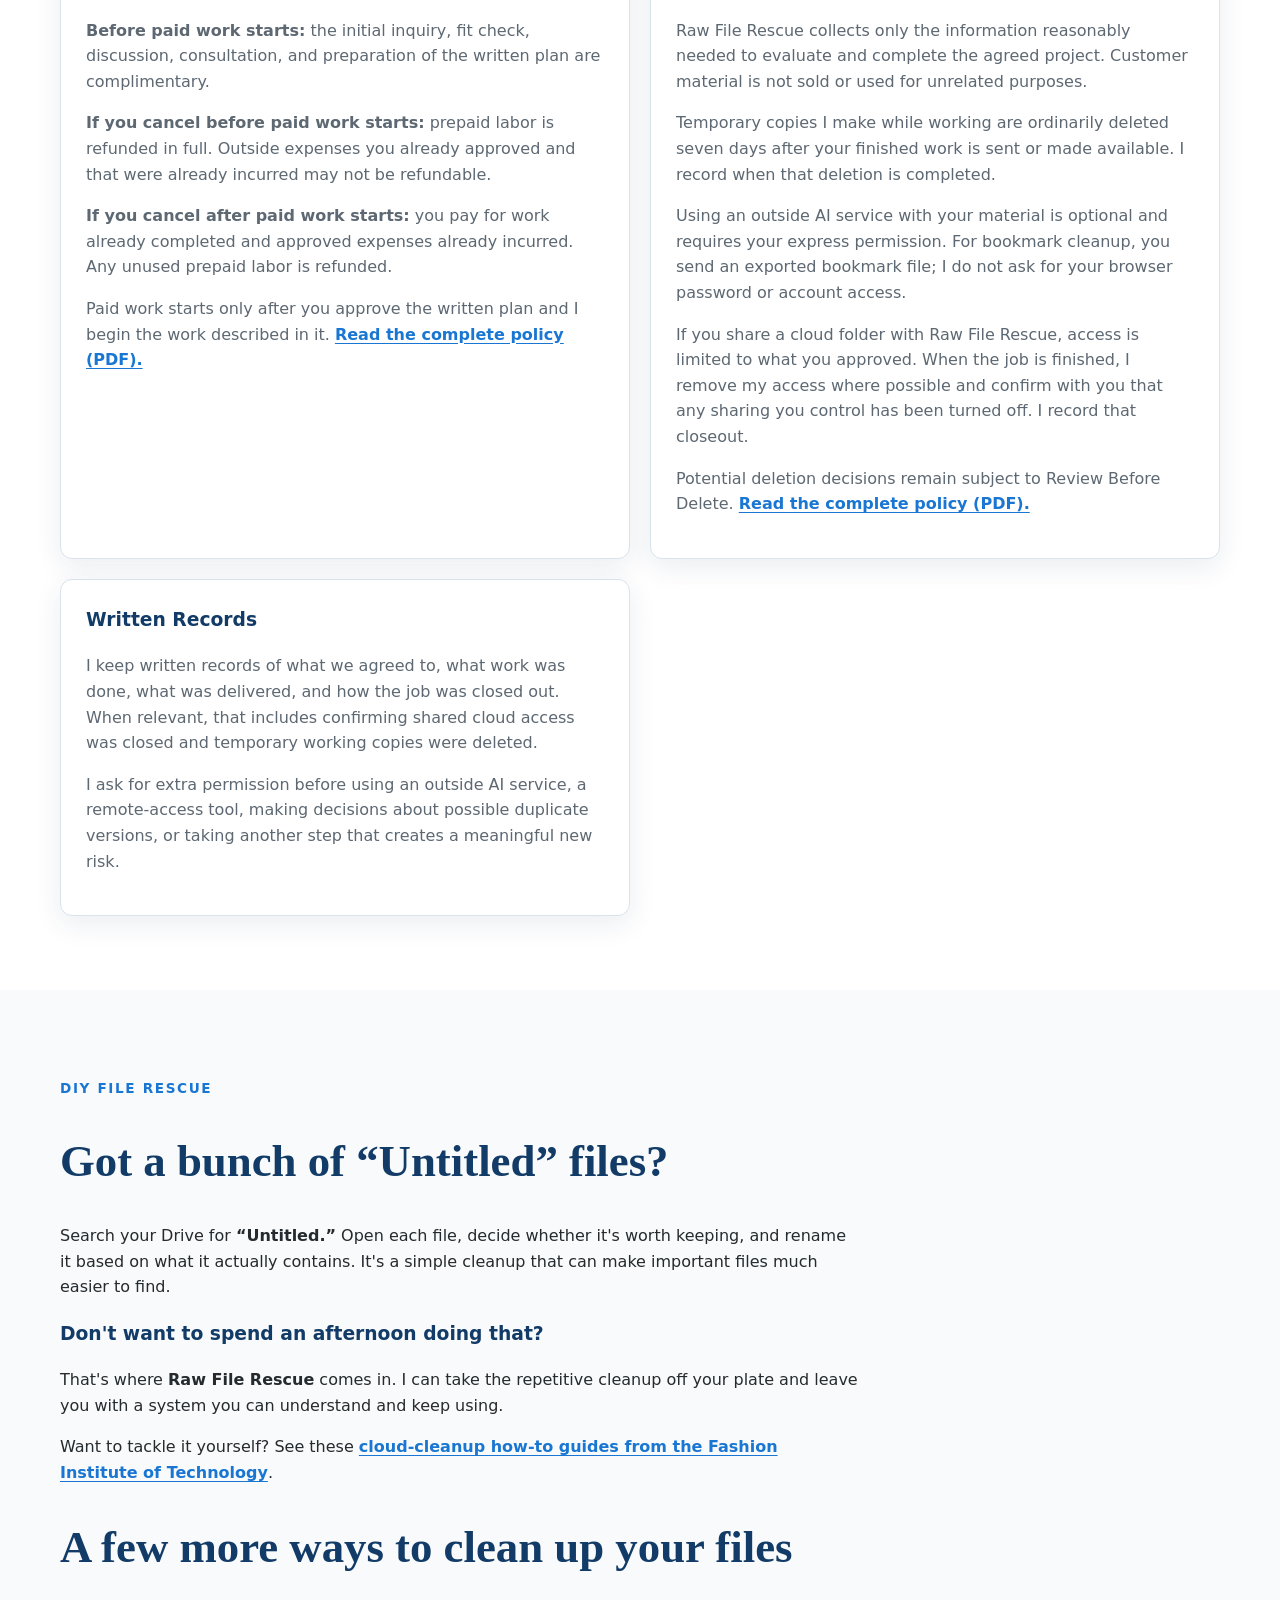
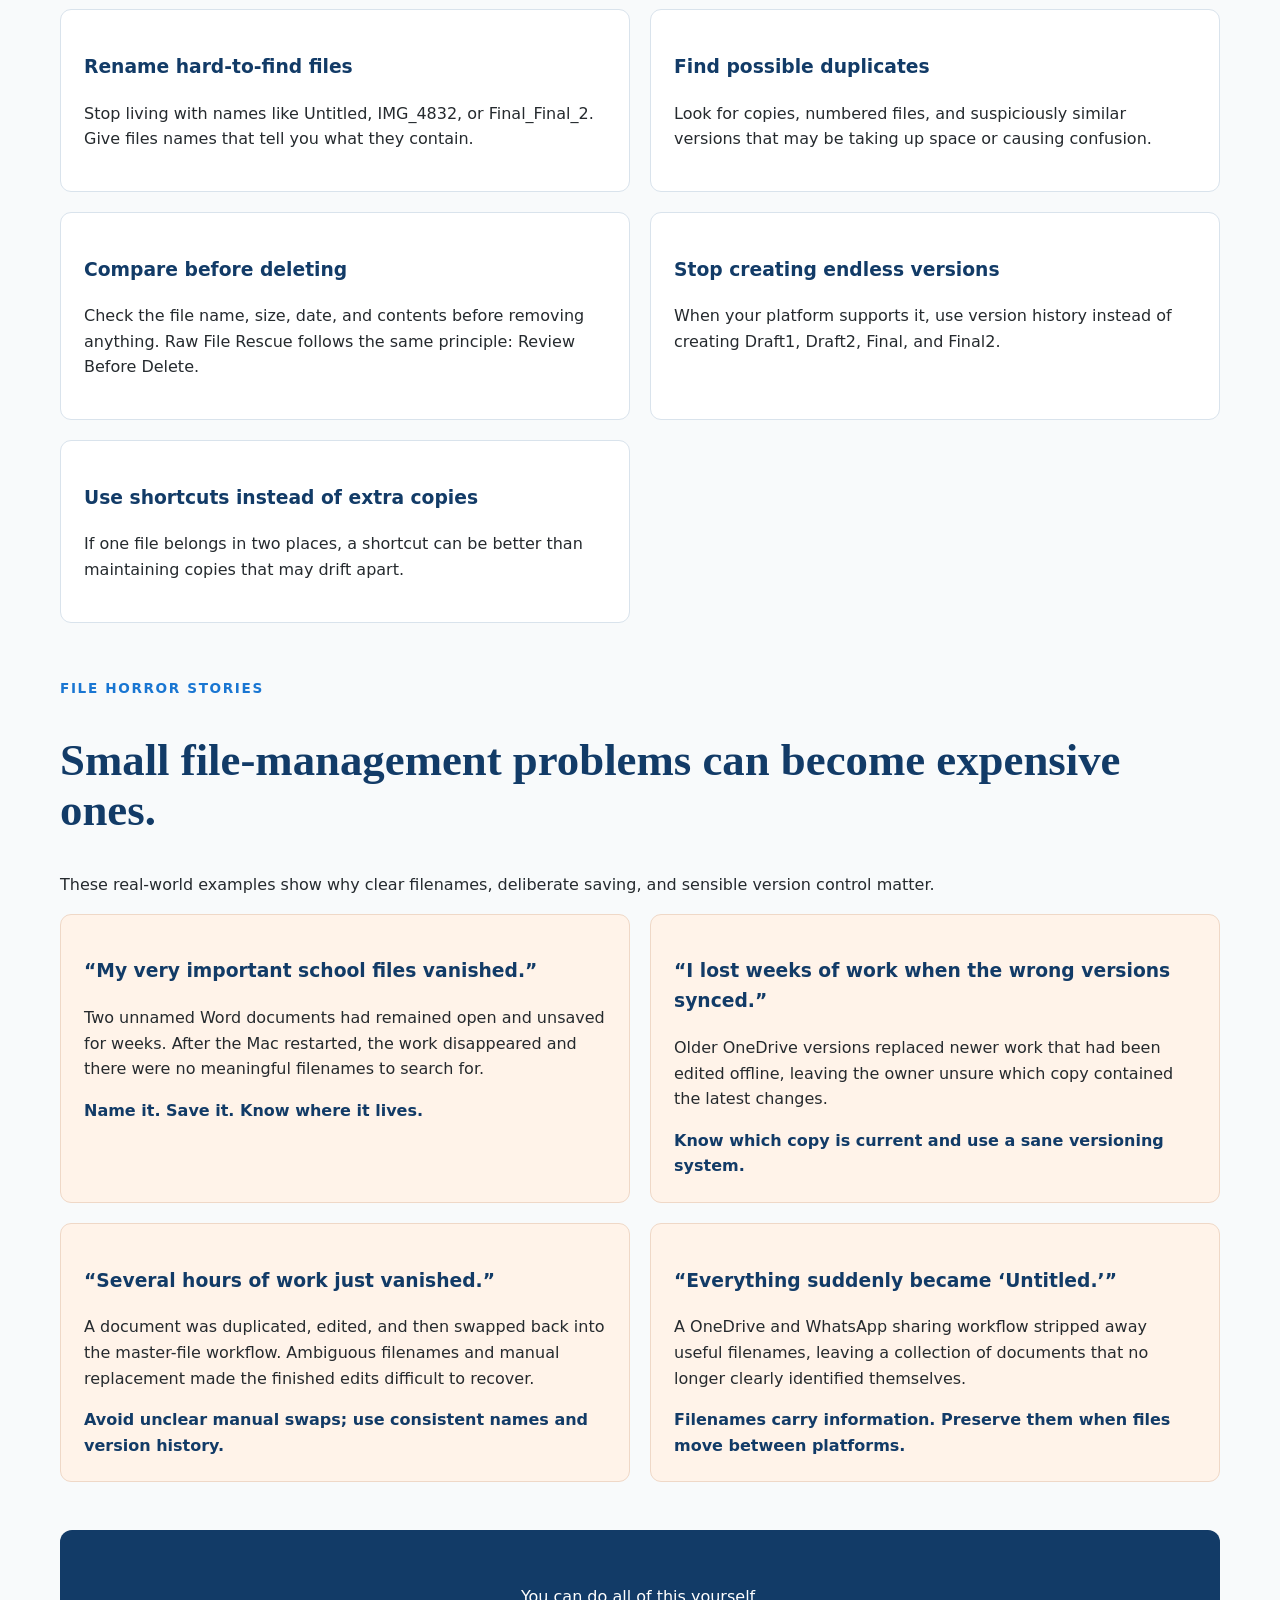
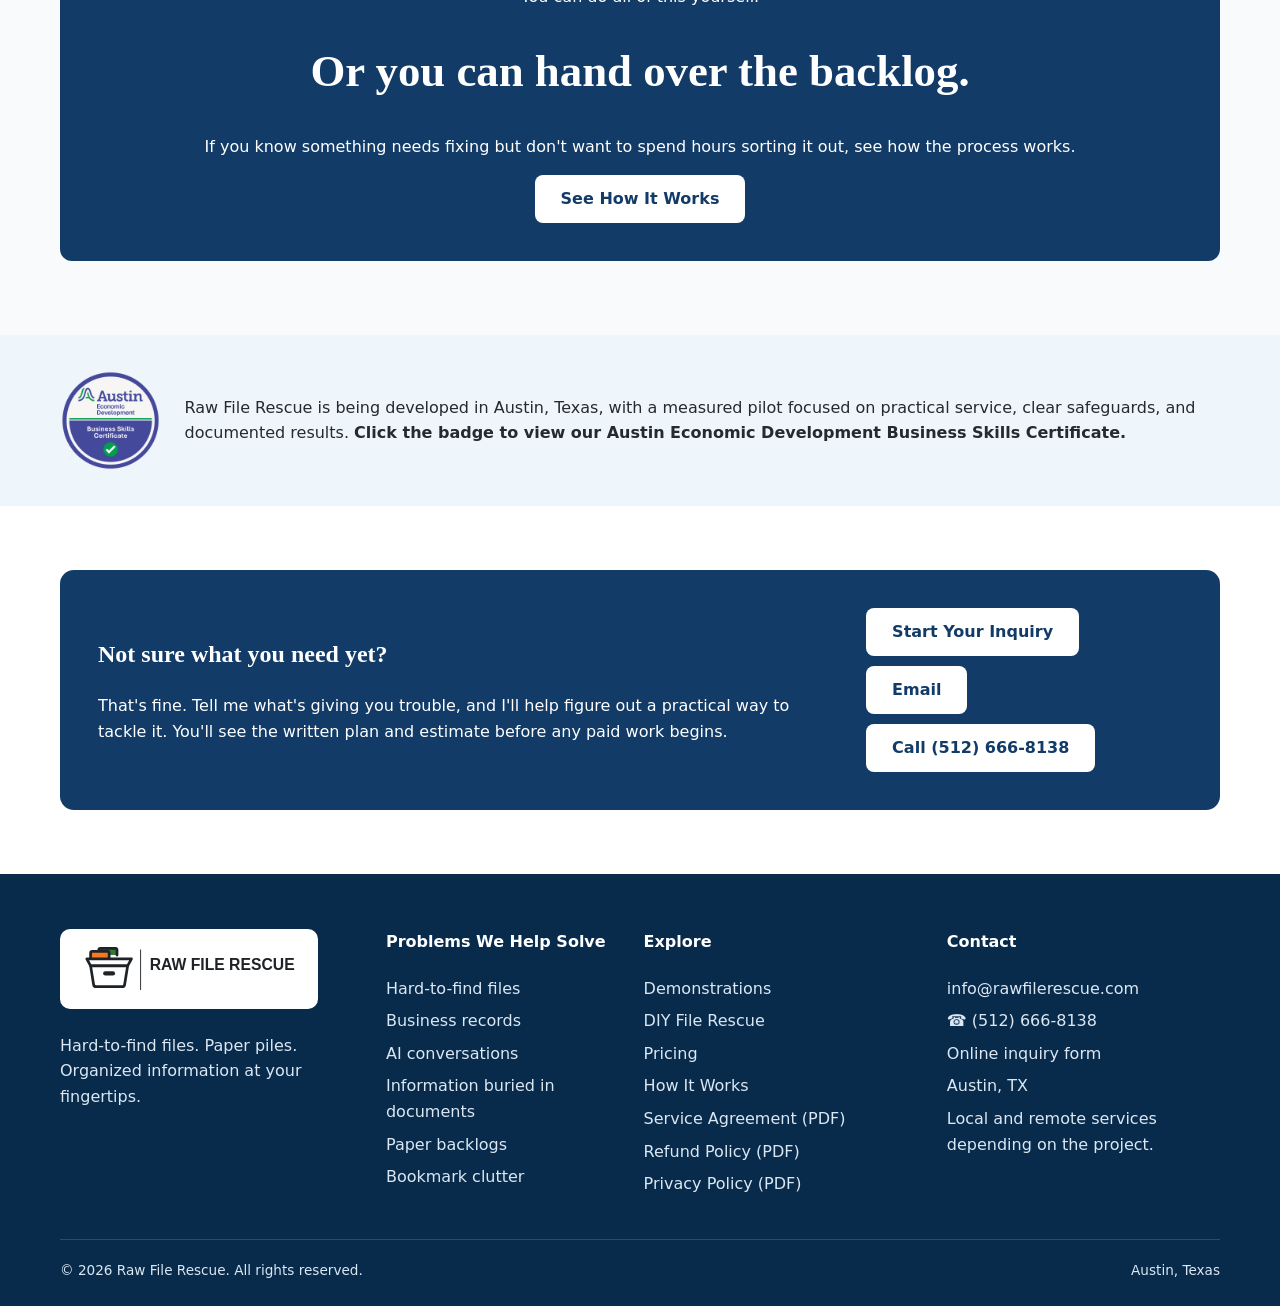
==== commit 2c3fd5c1: "Add multiple-conversation consolidation service" ====
--- a/index.html
+++ b/index.html
@@ -19,7 +19,7 @@
 <main id="top">
 <section class="hero"><div class="container hero-grid"><div><h1>Hard-to-find files. Paper piles. <span class="accent">Organized information</span> at your fingertips.</h1><p class="hero-copy">When files, paper, or AI chats start slowing you down, Raw File Rescue helps turn the backlog into information you can actually find, understand, and use.</p><p class="experience">Raw File Rescue is a new service built on years of hands-on office, administrative, organizational, and records-related experience.</p><p class="hero-copy"><strong>Our limited-time pilot:</strong> Raw File Rescue is currently accepting the <strong>first 5 qualified inquiries</strong> for its introductory pilot. Before paid work begins, you’ll see what I’ll do, what you’ll receive, the expected cost, and the safeguards that apply. You stay in control of access and deletion decisions.</p><div class="actions"><a class="btn btn-primary" href="#contact">Tell Me What's Going On</a><a class="btn btn-outline" href="#services">See Demonstrations</a></div></div><div class="visual"><img alt="Digital file rescue before and after demonstration" src="assets/examples/general/08.27.26.v3_RFR_Digital_File_Rescue_Before_After.webp"/></div></div></section>
 <section class="trust"><div class="container trust-grid"><div class="trust-item"><strong>Find What You Need</strong><p>Know where to look and get to important information faster.</p></div><div class="trust-item"><strong>Save Time</strong><p>Spend less time hunting through backlogs and more time using what you already have.</p></div><div class="trust-item"><strong>Review Before Delete</strong><p>Nothing is intentionally deleted without your review.</p></div><div class="trust-item"><strong>Built Around the Problem</strong><p>The solution depends on what your backlog actually needs.</p></div></div><div class="container"><div class="control-panel" style="margin:24px auto 0"><h3>Owner-operated</h3><p>Customer work is performed by Chris Guittard, owner/operator, drawing on <strong>more than 20 years of professional and personal experience organizing files, records, documents, and information.</strong></p></div></div></section>
-<section class="section alt" id="services"><div class="container"><div class="heading"><h2>How Raw File Rescue Helps</h2><div class="accent-line"></div><p>Tell me what's getting in your way. The solution comes second.</p></div><div class="cards"><article class="card"><h3>Tired of hunting for the same file?</h3><span class="note">Digital File Rescue</span><p>Raw File Rescue can sort through the backlog and leave you with a system that makes sense, so you know where to look next time.</p><a href="assets/examples/personal/08.27.26.v3_personal_drive_before_after_final.webp" rel="noopener" target="_blank">View demonstration →</a></article><article class="card"><h3>Business files getting harder to keep up with?</h3><span class="note">Business File Cleanup</span><p>Invoices, receipts, statements, and project files can be brought into a practical system that's easier to use and maintain.</p><a href="assets/examples/business/08.27.26.v3_pepper_riot_drive_before_after_final.webp" rel="noopener" target="_blank">View demonstration →</a></article><article class="card"><h3>Got useful stuff buried in a long AI chat?</h3><span class="note">Chat-to-Document</span><p>Turn the conversation into a clean working document, summary, action list, or project record you can actually use.</p><div class="demo-links"><strong>See this demonstration:</strong><a href="samples/pepper-riot/08.23.26_RFR_Pepper_Riot_Raw_Chat_1_Before_Sample.pdf" rel="noopener" target="_blank">Original chat →</a><a href="samples/pepper-riot/08.23.26_RFR_Pepper_Riot_Chat_Summary_Sample.pdf" rel="noopener" target="_blank">Summary →</a><a href="samples/pepper-riot/08.23.26_RFR_Pepper_Riot_Full_Chat_to_Document_Sample.pdf" rel="noopener" target="_blank">Finished document →</a><a href="samples/pepper-riot/08.23.26_RFR_Pepper_Riot_Multi_Chat_Project_Consolidation_Sample.pdf" rel="noopener" target="_blank">Multiple chats → one document →</a></div></article><article class="card"><h3>Need specific information pulled out of a pile?</h3><span class="note">Information Pulled From Your Files</span><p>Turn information buried across files and documents into a usable table, inventory, list, or structured record.</p><a href="samples/pepper-riot/08.23.26_RFR_Pepper_Riot_Data_Extraction_Sample.xlsx" rel="noopener" target="_blank">See Information Pulled Into a Usable Spreadsheet →</a></article><article class="card"><h3>Paper piling up?</h3><span class="note">Paper-to-Digital</span><p>Turn a manageable paper backlog into information that's easier to search and retrieve, while the originals stay with you.</p><a href="assets/examples/personal/08.27.26.v3_personal_mixed_scanning_before_after_final.webp" rel="noopener" target="_blank">View demonstration →</a></article><article class="card"><h3>Paper and digital files mixed together?</h3><span class="note">Mixed Backlog Rescue</span><p>Bring the pieces together into one understandable system instead of keeping separate piles that don't connect.</p><a href="assets/examples/personal/08.27.26.v3_personal_mixed_scanning_before_after_final.webp" rel="noopener" target="_blank">View demonstration →</a></article><article class="card wide"><h3>Bookmarks impossible to find anything in?</h3><span class="note">Bookmark &amp; Saved-Link Cleanup</span><p>Turn an overloaded bookmark collection into a manageable set of links you can actually find and use.</p><p style="margin-top:12px;color:var(--navy);font-weight:700">For remote projects, you send an exported bookmark file - no browser password or account access needed. Anything that looks outdated, duplicated, or broken is flagged for your review rather than deleted automatically.</p><a href="#diy-file-rescue">See the cleanup approach →</a></article><article class="card wide"><h3>Looking for deleted-file or failed-drive recovery?</h3><p>That's a different service. Raw File Rescue organizes material you can already access; Raw File Rescue does not provide forensic recovery, failed-drive recovery, or hardware repair.</p></article></div></div></section>
+<section class="section alt" id="services"><div class="container"><div class="heading"><h2>How Raw File Rescue Helps</h2><div class="accent-line"></div><p>Tell me what's getting in your way. The solution comes second.</p></div><div class="cards"><article class="card"><h3>Tired of hunting for the same file?</h3><span class="note">Digital File Rescue</span><p>Raw File Rescue can sort through the backlog and leave you with a system that makes sense, so you know where to look next time.</p><a href="assets/examples/personal/08.27.26.v3_personal_drive_before_after_final.webp" rel="noopener" target="_blank">View demonstration →</a></article><article class="card"><h3>Business files getting harder to keep up with?</h3><span class="note">Business File Cleanup</span><p>Invoices, receipts, statements, and project files can be brought into a practical system that's easier to use and maintain.</p><a href="assets/examples/business/08.27.26.v3_pepper_riot_drive_before_after_final.webp" rel="noopener" target="_blank">View demonstration →</a></article><article class="card"><h3>Got useful stuff buried in a long AI chat?</h3><span class="note">Chat-to-Document</span><p>Turn the conversation into a clean working document, summary, action list, or project record you can actually use.</p><div class="demo-links"><strong>See this demonstration:</strong><a href="samples/pepper-riot/08.23.26_RFR_Pepper_Riot_Raw_Chat_1_Before_Sample.pdf" rel="noopener" target="_blank">Original chat →</a><a href="samples/pepper-riot/08.23.26_RFR_Pepper_Riot_Chat_Summary_Sample.pdf" rel="noopener" target="_blank">Summary →</a><a href="samples/pepper-riot/08.23.26_RFR_Pepper_Riot_Full_Chat_to_Document_Sample.pdf" rel="noopener" target="_blank">Finished document →</a></div></article><article class="card"><h3>Keep the result without keeping every chat.</h3><span class="note">Multiple Conversations → One Document</span><p>Consolidate related AI conversations into one organized project record, keeping the useful decisions, conclusions, and work while cutting repetition.</p><a href="samples/pepper-riot/08.23.26_RFR_Pepper_Riot_Multi_Chat_Project_Consolidation_Sample.pdf" rel="noopener" target="_blank">View demonstration →</a></article><article class="card"><h3>Need specific information pulled out of a pile?</h3><span class="note">Information Pulled From Your Files</span><p>Turn information buried across files and documents into a usable table, inventory, list, or structured record.</p><a href="samples/pepper-riot/08.23.26_RFR_Pepper_Riot_Data_Extraction_Sample.xlsx" rel="noopener" target="_blank">See Information Pulled Into a Usable Spreadsheet →</a></article><article class="card"><h3>Paper piling up?</h3><span class="note">Paper-to-Digital</span><p>Turn a manageable paper backlog into information that's easier to search and retrieve, while the originals stay with you.</p><a href="assets/examples/personal/08.27.26.v3_personal_mixed_scanning_before_after_final.webp" rel="noopener" target="_blank">View demonstration →</a></article><article class="card"><h3>Paper and digital files mixed together?</h3><span class="note">Mixed Backlog Rescue</span><p>Bring the pieces together into one understandable system instead of keeping separate piles that don't connect.</p><a href="assets/examples/personal/08.27.26.v3_personal_mixed_scanning_before_after_final.webp" rel="noopener" target="_blank">View demonstration →</a></article><article class="card wide"><h3>Bookmarks impossible to find anything in?</h3><span class="note">Bookmark &amp; Saved-Link Cleanup</span><p>Turn an overloaded bookmark collection into a manageable set of links you can actually find and use.</p><p style="margin-top:12px;color:var(--navy);font-weight:700">For remote projects, you send an exported bookmark file - no browser password or account access needed. Anything that looks outdated, duplicated, or broken is flagged for your review rather than deleted automatically.</p><a href="#diy-file-rescue">See the cleanup approach →</a></article><article class="card wide"><h3>Looking for deleted-file or failed-drive recovery?</h3><p>That's a different service. Raw File Rescue organizes material you can already access; Raw File Rescue does not provide forensic recovery, failed-drive recovery, or hardware repair.</p></article></div></div></section>
 
 
 <section class="section alt" id="how-it-works"><div class="container"><div class="heading"><h2>How It Works</h2><div class="accent-line"></div></div><div class="steps"><article class="step"><div class="num">1</div><h3>Tell Me the Problem</h3><p>Show me what's scattered, difficult to find, or taking too much time.</p></article><article class="step"><div class="num">2</div><h3>Review the Plan</h3><p>I review the material, ask questions, and spell out what I’ll do, what you’ll receive, and what it should cost.</p></article><article class="step"><div class="num">3</div><h3>Work Gets Done</h3><p>I do the work we agreed on and check with you before making a meaningful change or going over the approved maximum.</p></article><article class="step"><div class="num">4</div><h3>Receive the Result</h3><p>You get the result in a form you can actually use - and know where it lives.</p></article></div><div class="reassurance"><div><strong>Review Before Delete</strong><p>Potential deletions are reviewed before permanent removal.</p></div><div><strong>Temporary Copies Deleted After 7 Days</strong><p>Temporary copies I make while working are ordinarily deleted seven calendar days after your finished work is sent or made available, and I record that the deletion was completed.</p></div><div><strong>Backup Before I Make Changes</strong><p>Before I change files you control, I confirm with you that a backup or recoverable starting copy exists.</p></div><div><strong>Your Paper Stays With You</strong><p>Paper scanning is done on site. <strong>You keep control of your originals.</strong></p></div><div><strong>Liability &amp; Professional Coverage</strong><p>General liability and professional liability (E&amp;O) insurance will be in place before any customer work begins. <strong>Proof of coverage will be provided before work starts.</strong></p></div></div></div></section>
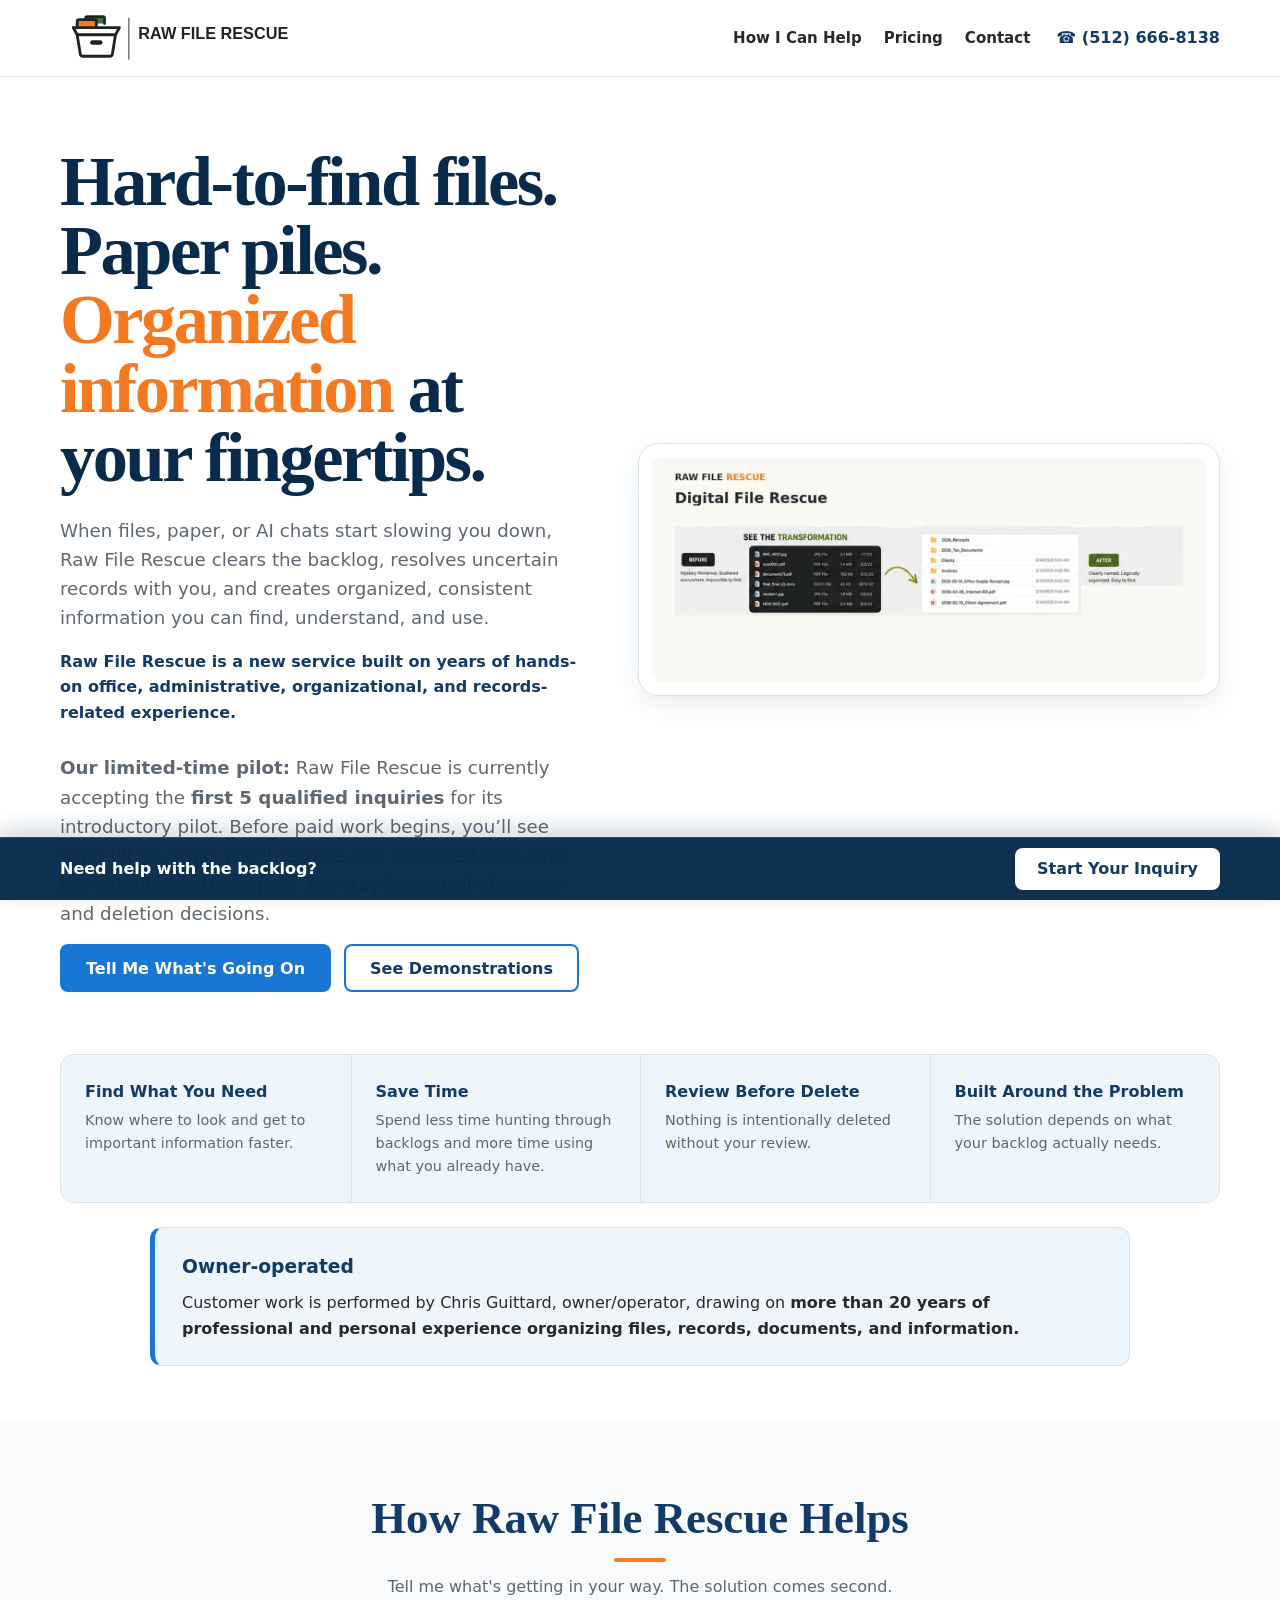
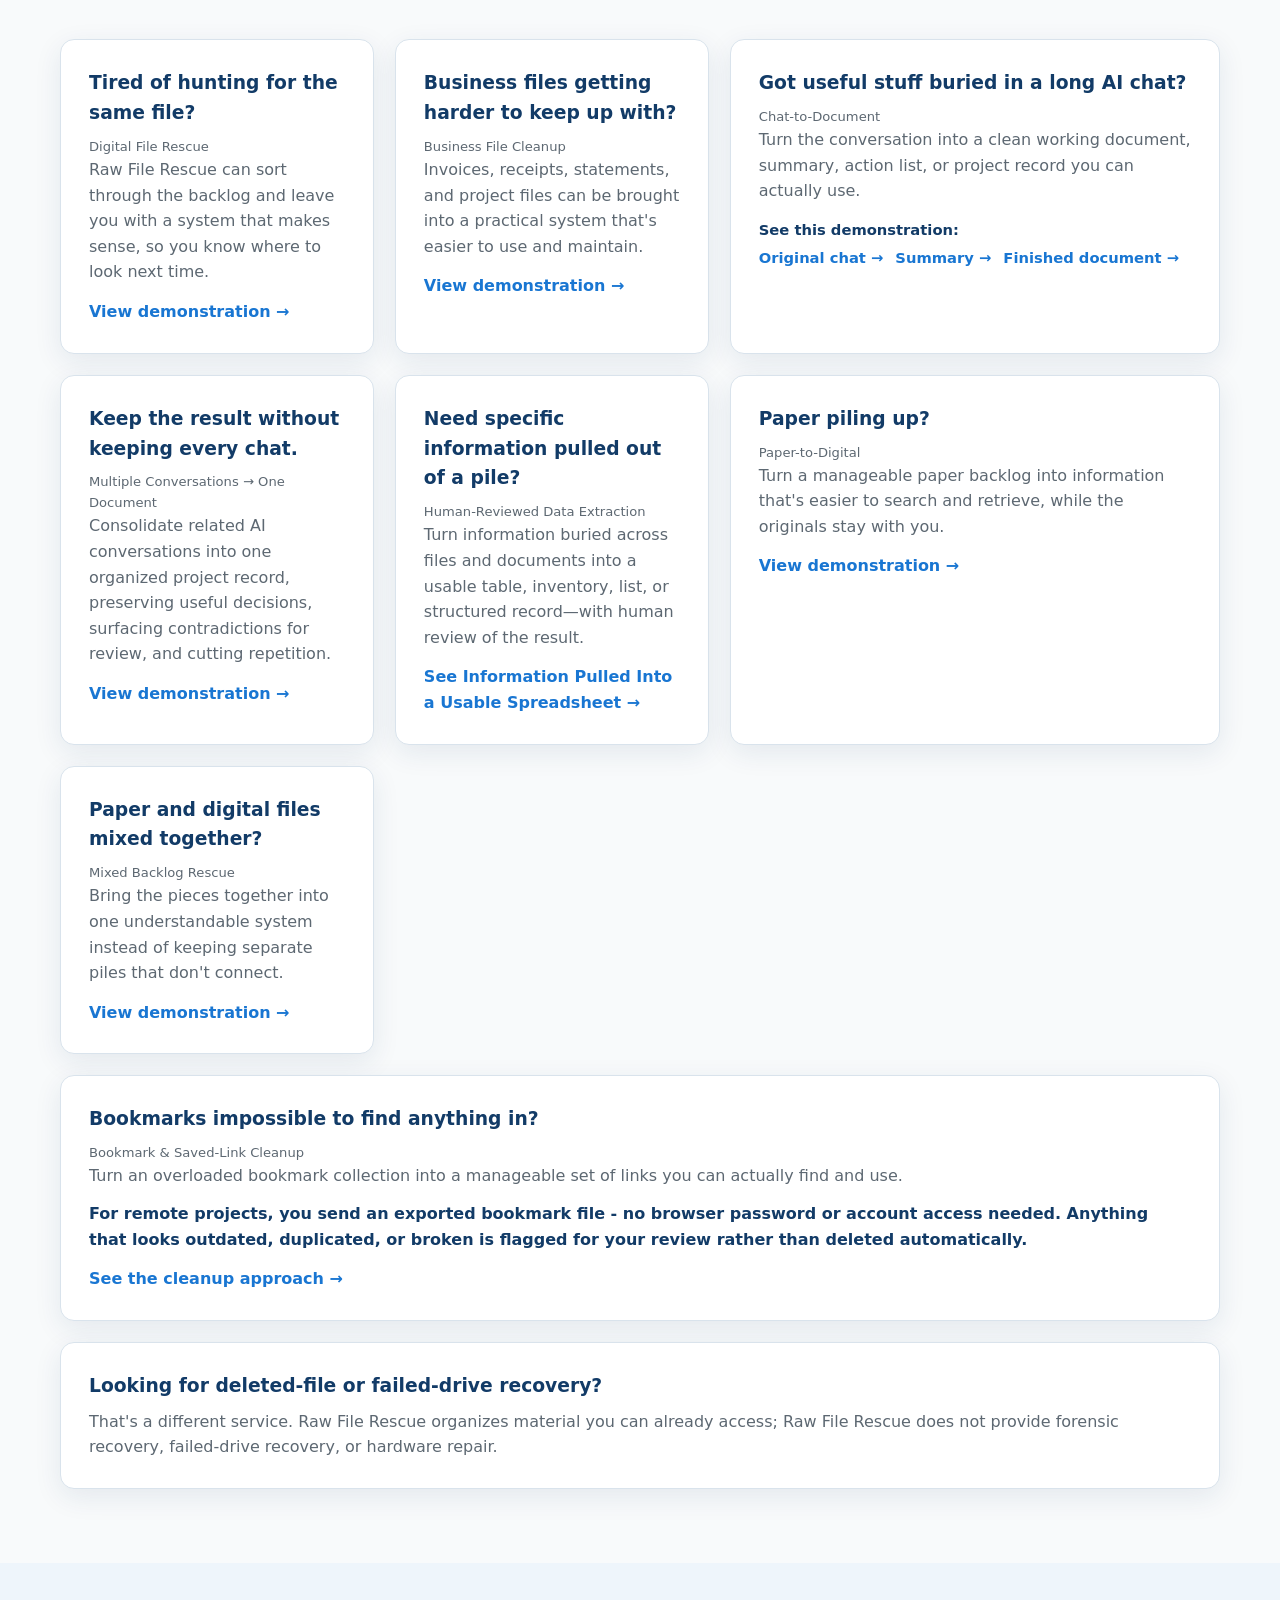
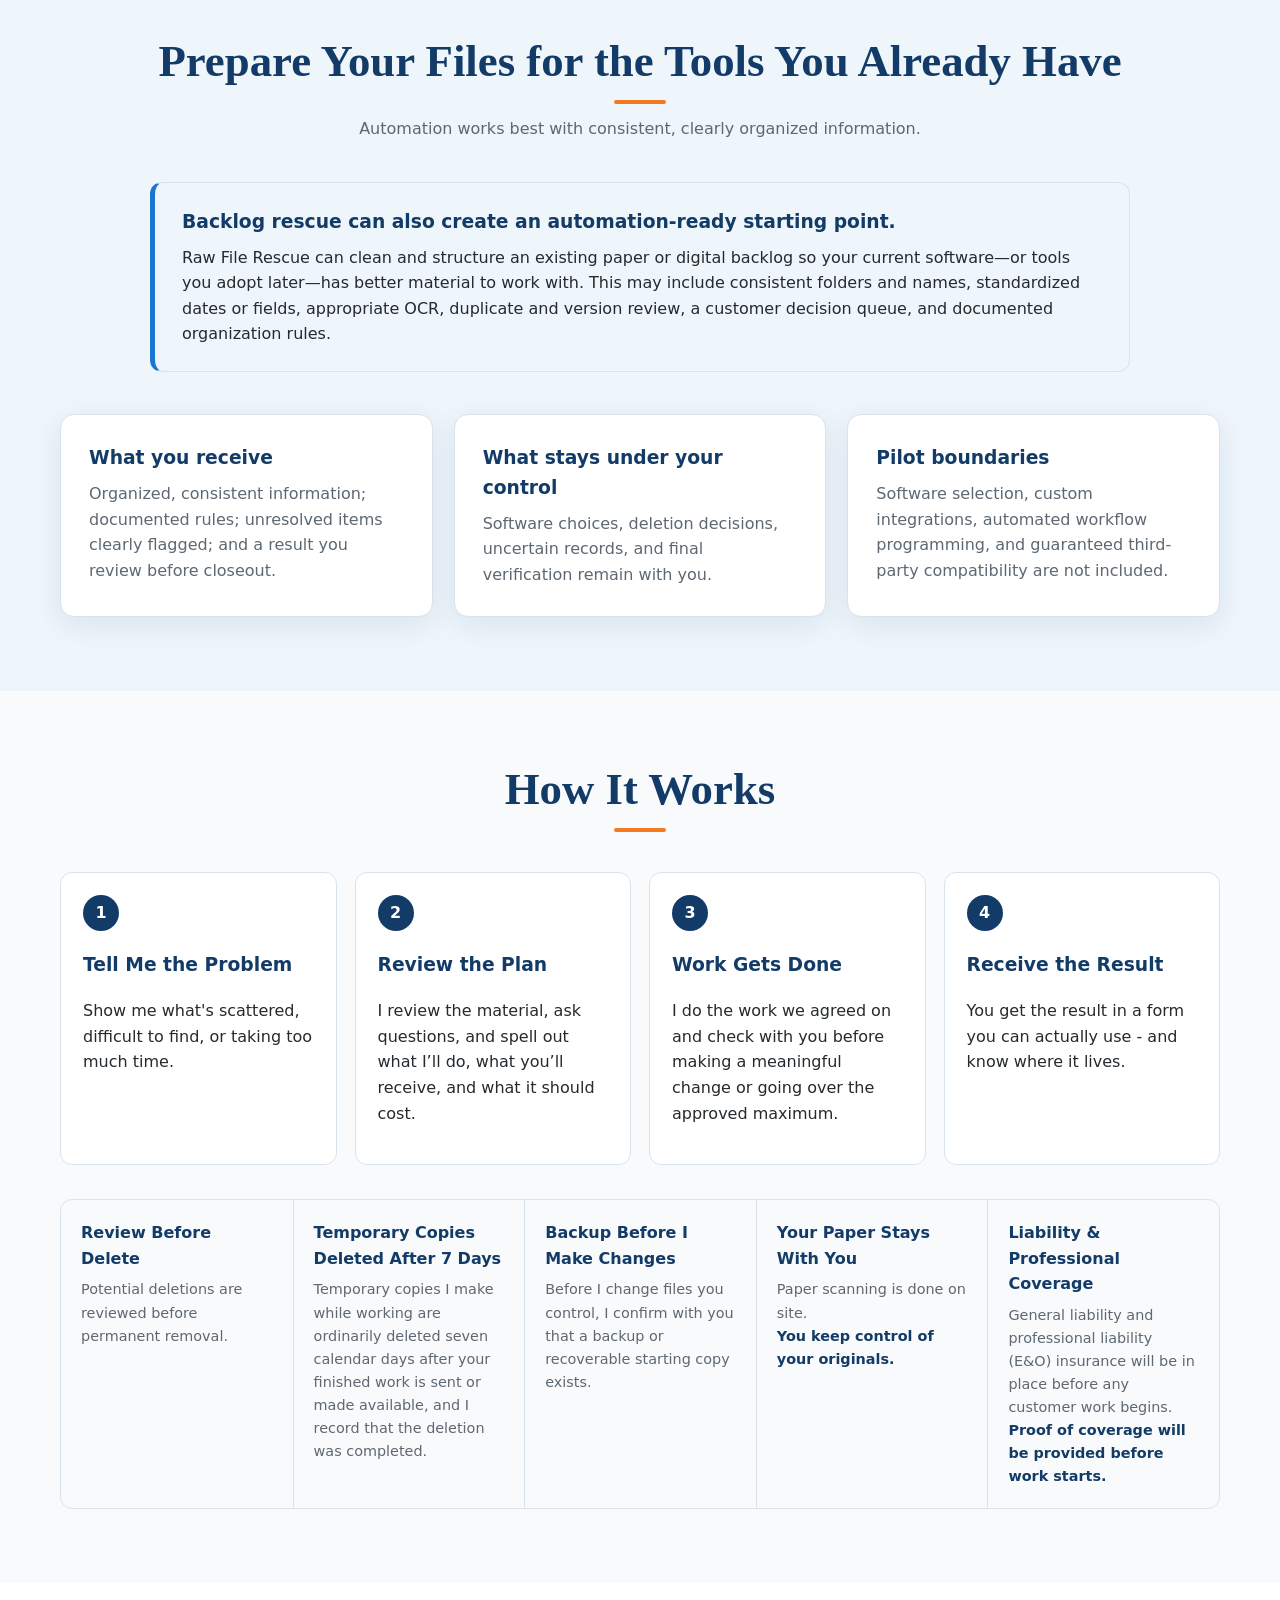
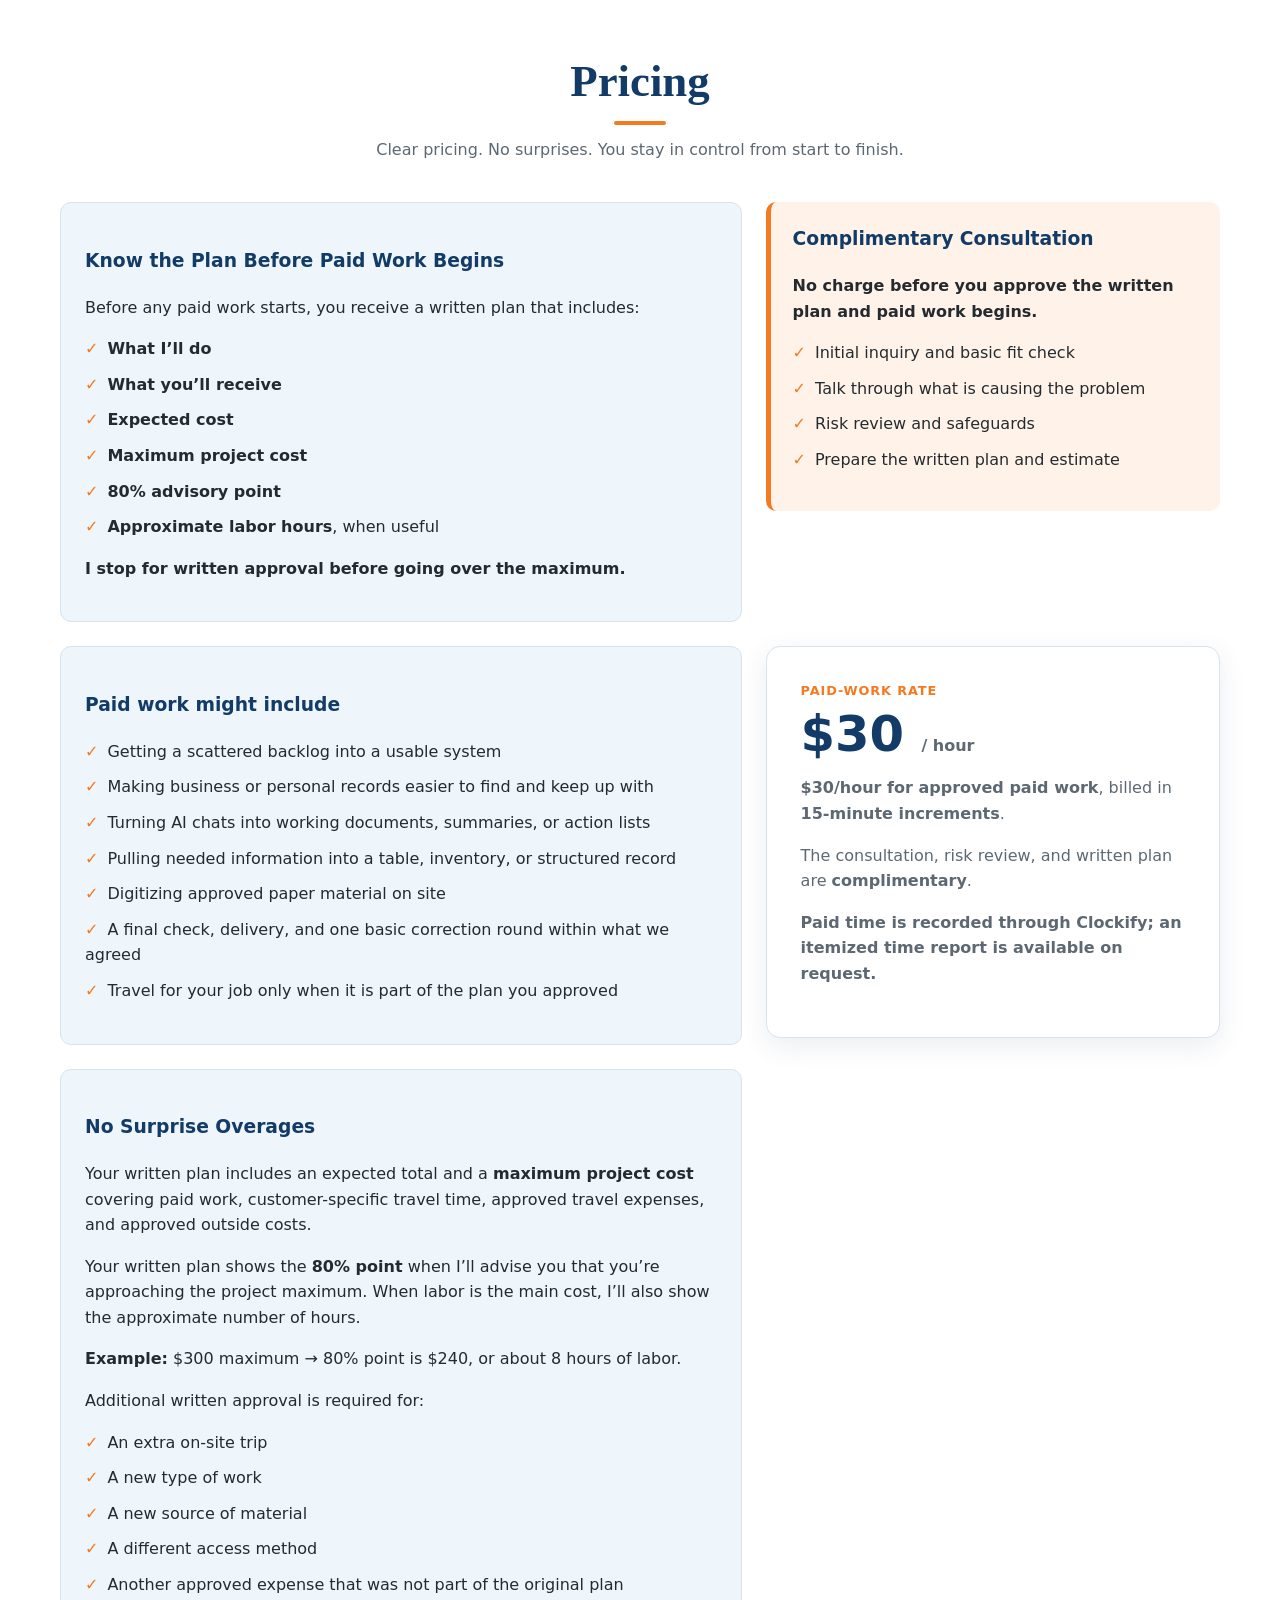
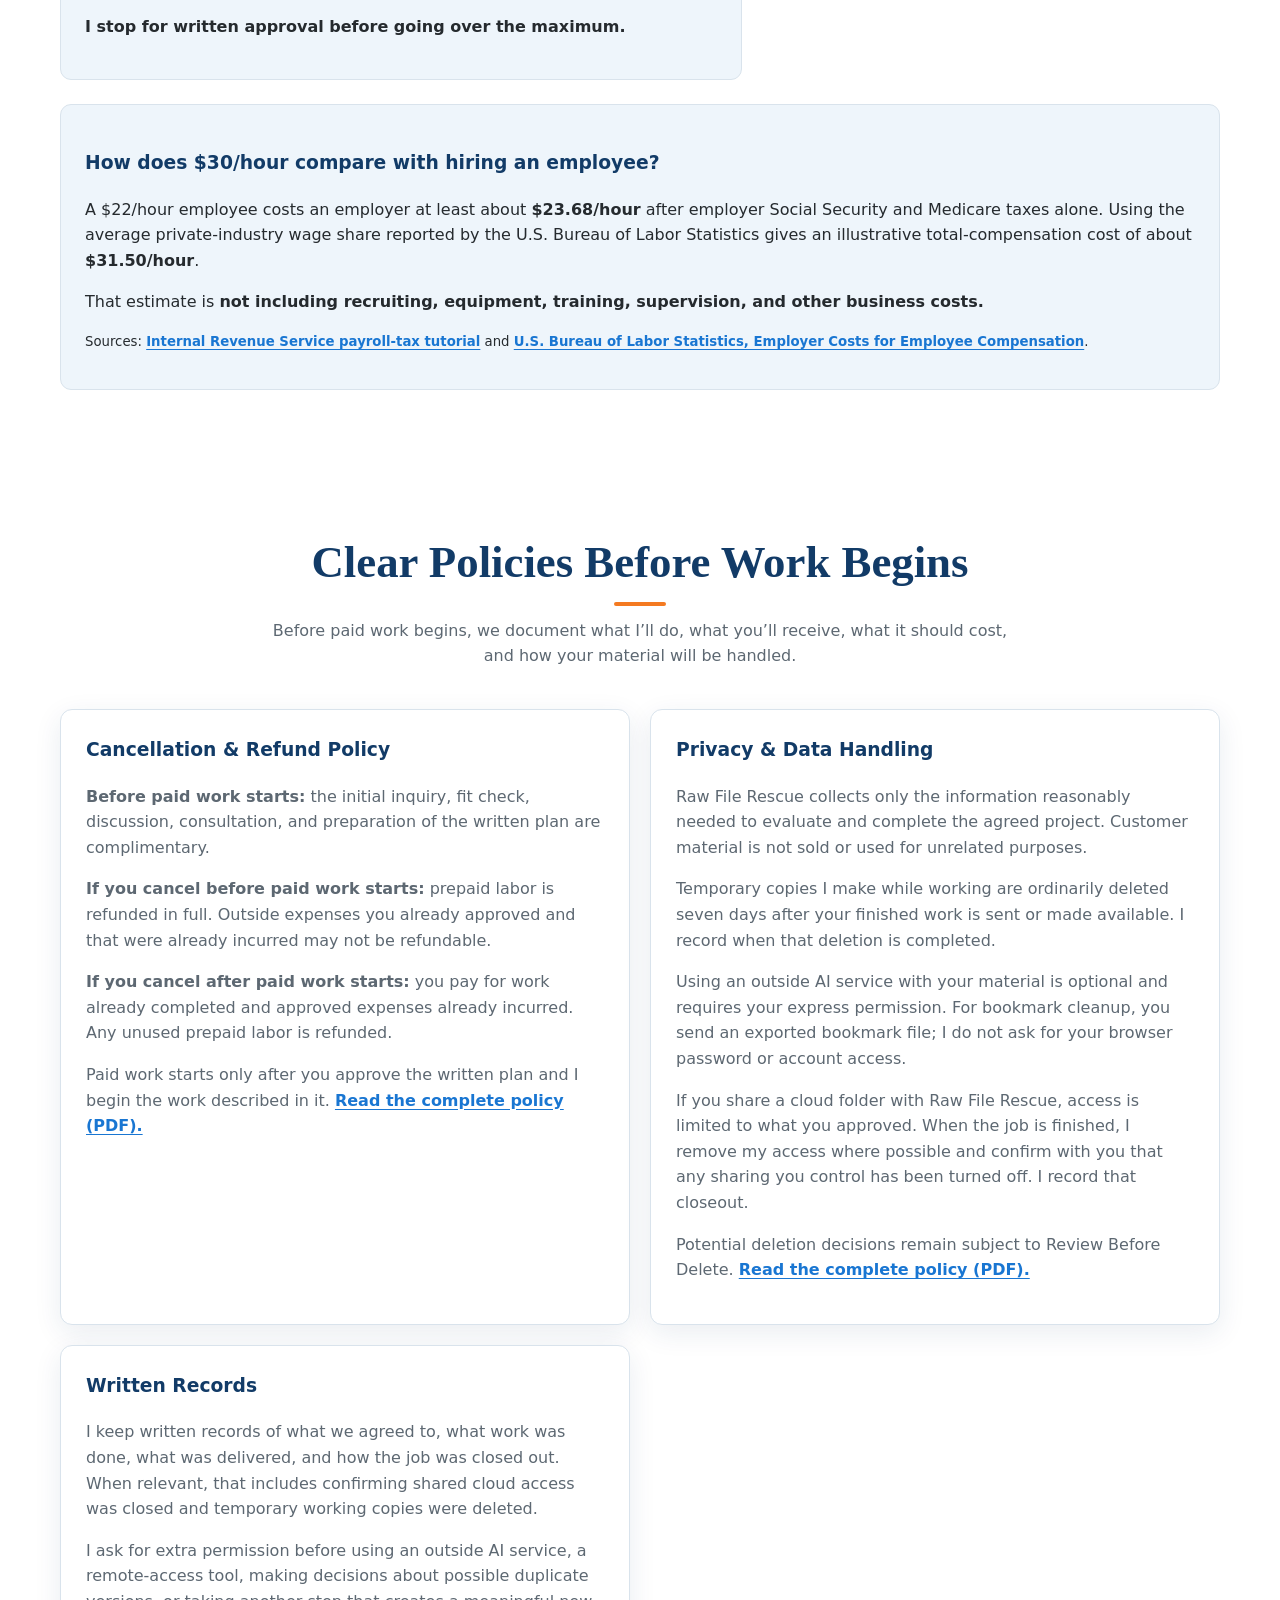
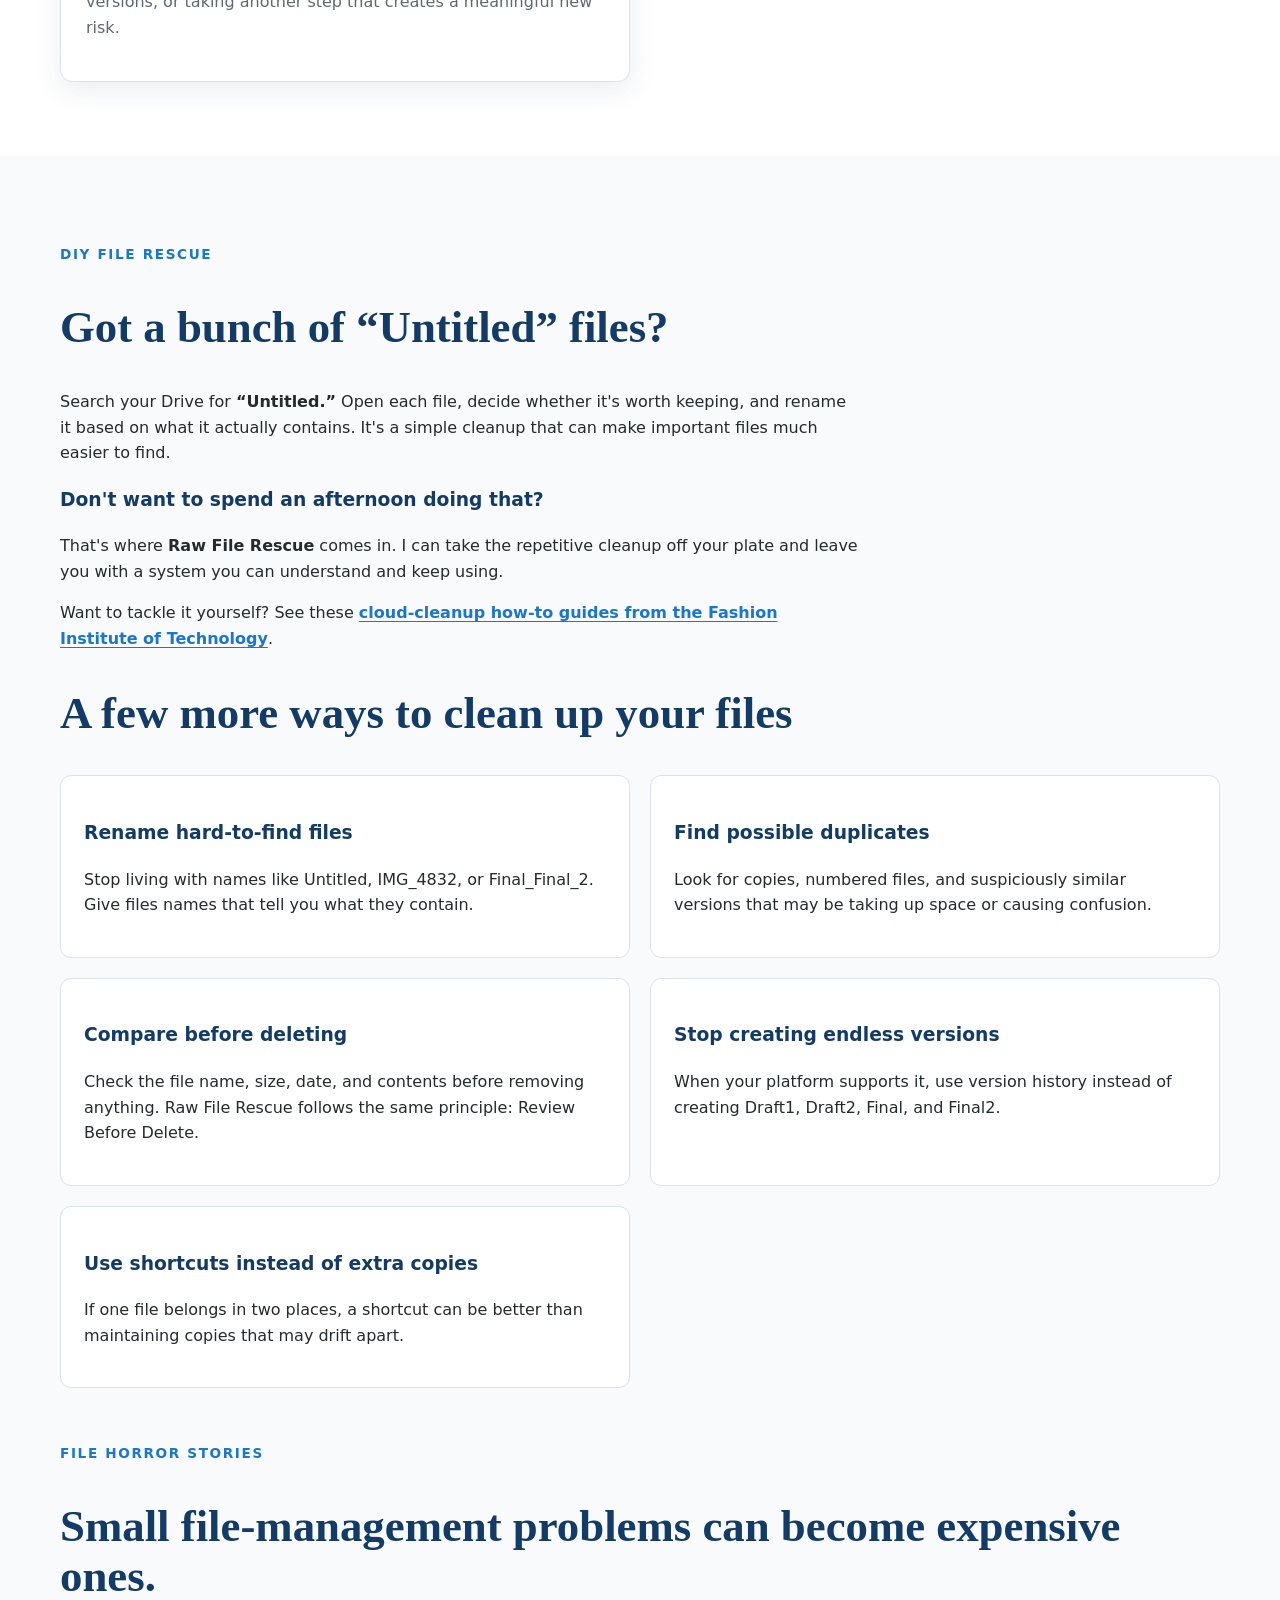
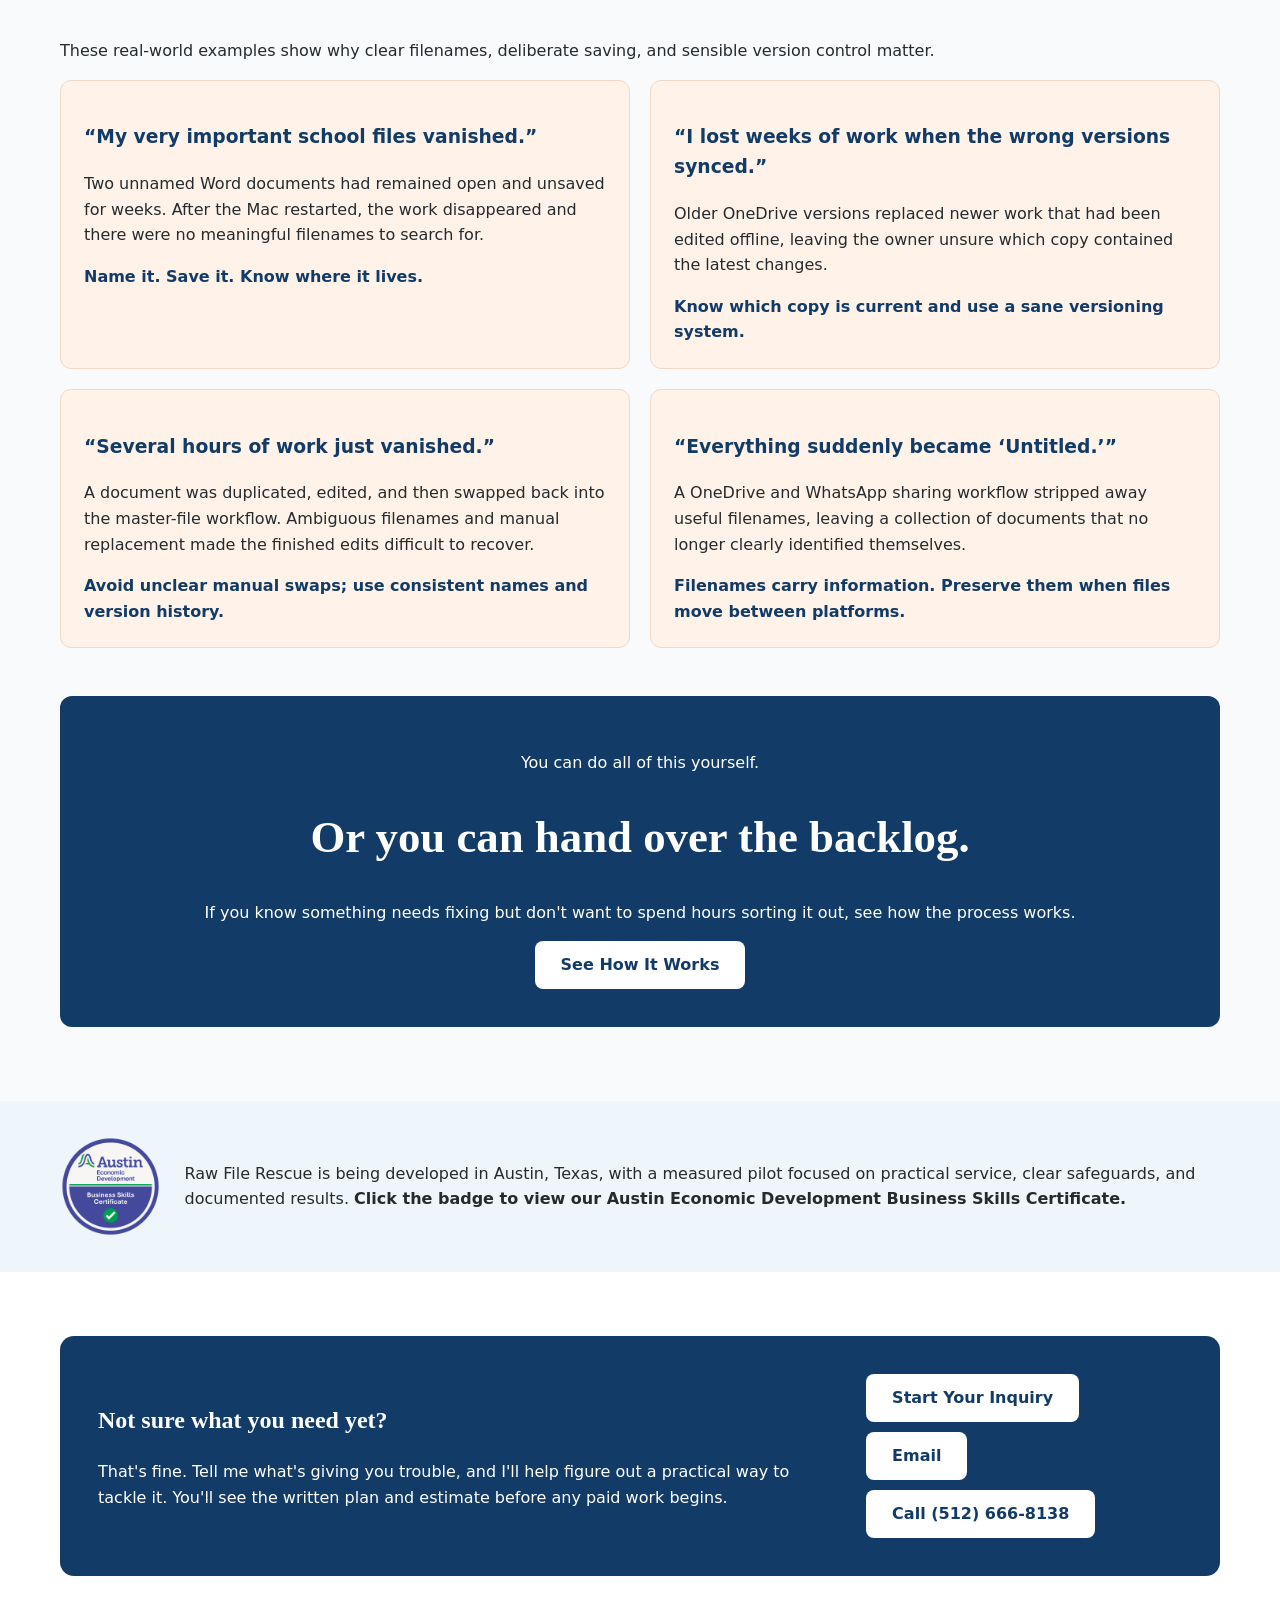
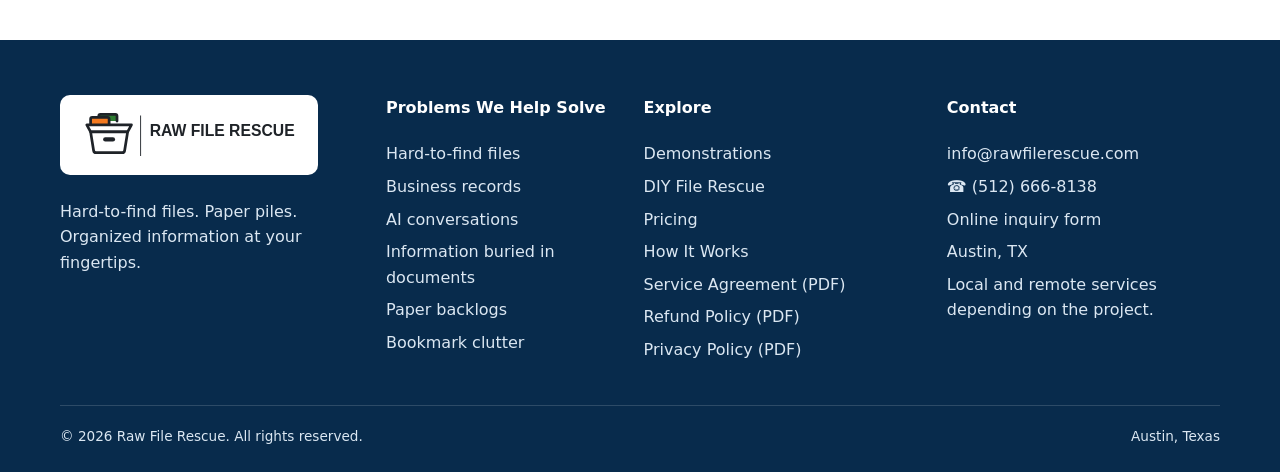
==== commit ba88974c: "Clarify automation-ready backlog preparation" ====
--- a/index.html
+++ b/index.html
@@ -5,7 +5,7 @@
 <meta charset="utf-8"/>
 <meta content="width=device-width,initial-scale=1.0" name="viewport"/>
 <title>Raw File Rescue | Austin, TX</title>
-<meta content="Raw File Rescue helps individuals and small businesses find important documents faster, clean up years of digital clutter, turn AI chats into usable business documents, and build systems that stay organized." name="description"/>
+<meta content="Raw File Rescue helps individuals and small businesses clear paper and digital backlogs, organize uncertain records, and prepare cleaner, more consistent information for the tools they already use." name="description"/>
 <link href="assets/brand/08.27.26_RFR_Favicon.ico" rel="icon" sizes="any"/>
 <style>
 :root{--navy:#123b67;--dark:#082b4c;--blue:#1976d2;--orange:#f47a21;--text:#252a2e;--muted:#5d6872;--pale:#eef5fb;--off:#f8fafb;--border:#d9e3ec;--shadow:0 8px 28px rgba(18,59,103,.09);--max:1160px}*{box-sizing:border-box}html{scroll-behavior:smooth}body{margin:0;font-family:Inter,system-ui,-apple-system,"Segoe UI",sans-serif;color:var(--text);line-height:1.6;background:#fff}img{display:block;max-width:100%}a{color:inherit;text-decoration:none}a:focus-visible{outline:3px solid var(--orange);outline-offset:3px}h1,h2{font-family:Georgia,"Times New Roman",serif}.container{width:min(calc(100% - 40px),var(--max));margin:auto}.section{padding:74px 0}.alt{background:var(--off)}.blue-section{background:var(--pale)}.heading{text-align:center;margin-bottom:40px}.heading h2{margin:0;color:var(--navy);font-size:clamp(2rem,4vw,2.8rem);line-height:1.1}.heading p{max-width:760px;margin:12px auto 0;color:var(--muted)}.accent-line{width:52px;height:4px;background:var(--orange);border-radius:20px;margin:14px auto 0}.site-header{position:sticky;top:0;z-index:20;background:rgba(255,255,255,.97);border-bottom:1px solid var(--border);backdrop-filter:blur(8px)}.nav{min-height:76px;display:flex;gap:26px;align-items:center}.brand{margin-right:auto}.brand img{width:238px}.nav-links{display:flex;gap:22px;font-weight:700;font-size:.94rem}.nav-links a:hover{color:var(--blue)}.phone{font-weight:800;color:var(--navy);white-space:nowrap}.btn{display:inline-flex;align-items:center;justify-content:center;min-height:48px;padding:0 24px;border-radius:8px;font-weight:800;border:2px solid transparent}.btn-primary{background:var(--blue);color:#fff}.btn-outline{border-color:var(--blue);color:var(--navy);background:#fff}.hero{padding:70px 0 62px}.hero-grid{display:grid;grid-template-columns:.95fr 1.05fr;gap:52px;align-items:center}.hero h1{font-size:clamp(2.8rem,5.5vw,4.8rem);line-height:.98;color:var(--dark);letter-spacing:-.035em;margin:0 0 24px}.hero h1 .accent{color:var(--orange)}.offer{display:inline-block;padding:9px 14px;border-radius:999px;background:#fff3e9;border:1px solid #f6c49f;color:var(--dark);font-weight:850;font-size:.9rem;margin-bottom:18px}.hero-copy{font-size:1.14rem;color:var(--muted);margin:0 0 16px}.experience{color:var(--navy);font-weight:750;margin:0 0 28px}.actions{display:flex;gap:13px;flex-wrap:wrap}.visual{padding:13px;border:1px solid var(--border);border-radius:20px;box-shadow:var(--shadow);background:#fff}.visual img{width:100%;border-radius:11px;cursor:zoom-in}.trust{padding:0 0 54px}.trust-grid{display:grid;grid-template-columns:repeat(4,1fr);border:1px solid var(--border);border-radius:14px;overflow:hidden;background:var(--pale)}.trust-item{padding:24px}.trust-item+.trust-item{border-left:1px solid var(--border)}.trust-item strong{display:block;color:var(--navy);margin-bottom:4px}.trust-item p{margin:0;color:var(--muted);font-size:.9rem}.cards{display:grid;grid-template-columns:repeat(3,1fr);gap:21px}.card{padding:28px;border:1px solid var(--border);border-radius:14px;background:#fff;box-shadow:var(--shadow)}.card h3{color:var(--navy);margin:0 0 8px}.card p{color:var(--muted);margin:0}.card a,.proof{display:inline-block;color:var(--blue);font-weight:800;margin-top:14px}.wide{grid-column:1/-1}.feature{padding:14px;border:1px solid var(--border);border-radius:14px;background:#fff;box-shadow:var(--shadow)}.feature img{width:100%;cursor:zoom-in}.control-note{text-align:center;color:var(--navy);font-size:1.55rem;font-weight:750;margin:0 0 25px}.control-note strong{color:var(--blue)}.control-panel{max-width:980px;margin:0 auto 42px;padding:24px 27px;border:1px solid var(--border);border-left:5px solid var(--blue);border-radius:12px;background:var(--pale)}.control-panel h3{margin:0 0 8px;color:var(--navy)}.control-panel h3 strong{color:var(--blue)}.control-panel p{margin:0}.group+.group{margin-top:54px}.group h3{font-size:1.55rem;color:var(--navy);margin:0 0 8px}.group-copy{color:var(--muted);max-width:820px}.image-grid{display:grid;grid-template-columns:repeat(3,1fr);gap:20px}.image-grid.two{grid-template-columns:repeat(2,1fr)}figure.example{margin:0;border:1px solid var(--border);border-radius:14px;overflow:hidden;background:#fff;box-shadow:var(--shadow)}figure.example img{width:100%;height:260px;object-fit:contain;background:#f3f6f8;cursor:zoom-in}figure.example figcaption{padding:15px;color:var(--navy);font-weight:750}.note{display:block;font-size:.82rem;color:var(--muted);margin-top:3px}.downloads{display:grid;grid-template-columns:repeat(2,1fr);gap:12px;margin-top:24px}.downloads a{padding:13px 15px;border:1px solid var(--border);border-radius:9px;color:var(--navy);font-weight:750;background:#fff}.downloads a:hover{border-color:var(--blue);background:var(--pale)}.diy-intro{max-width:800px}.eyebrow{color:var(--blue);font-weight:850;letter-spacing:.12em;font-size:.85rem}.diy h2{color:var(--navy);font-size:clamp(2rem,4vw,2.8rem);line-height:1.1}.diy h3{color:var(--navy)}.text-link{color:var(--blue);font-weight:750;text-decoration:underline;text-underline-offset:3px}.tip-grid,.story-grid{display:grid;grid-template-columns:repeat(2,1fr);gap:20px}.tip,.story{padding:23px;border:1px solid var(--border);border-radius:11px;background:#fff}.story{background:#fff3e9;border-color:#efd8c7}.story .lesson{color:var(--navy);font-weight:750;margin-bottom:0}.diy-cta{margin-top:48px;padding:38px;border-radius:12px;background:var(--navy);color:#fff;text-align:center}.diy-cta h2{color:#fff}.pricing{display:grid;grid-template-columns:.8fr 1.2fr;gap:46px}.price-card{padding:34px;border:1px solid var(--border);border-radius:14px;background:#fff;box-shadow:var(--shadow)}.label{color:var(--orange);font-weight:850;text-transform:uppercase;font-size:.8rem;letter-spacing:.07em}.price{font-size:3.1rem;font-weight:900;color:var(--navy);line-height:1;margin:8px 0 12px}.price small{font-size:1rem;color:var(--muted)}.price-card p,.pricing-copy p{color:var(--muted)}.consult{padding:22px;border-left:5px solid var(--orange);border-radius:10px;background:#fff3e9;margin-bottom:25px}.consult h3{color:var(--navy);margin-top:0}.checks{padding:0;list-style:none}.checks li{margin:10px 0}.checks li:before{content:"✓";color:var(--orange);font-weight:900;margin-right:9px}.cost{padding:24px;border:1px solid var(--border);border-radius:11px;background:var(--pale);margin-top:28px}.cost h3{color:var(--navy)}.steps{display:grid;grid-template-columns:repeat(4,1fr);gap:18px}.step{padding:22px;border:1px solid var(--border);border-radius:12px;background:#fff}.num{width:36px;height:36px;border-radius:50%;display:grid;place-items:center;background:var(--navy);color:#fff;font-weight:900}.step h3{color:var(--navy)}.reassurance{display:grid;grid-template-columns:repeat(5,1fr);margin-top:34px;border:1px solid var(--border);border-radius:12px;overflow:hidden}.reassurance div{padding:20px}.reassurance div+div{border-left:1px solid var(--border)}.reassurance strong{color:var(--navy);display:block}.reassurance p{margin:7px 0 0;color:var(--muted);font-size:.9rem}.policy-grid{display:grid;grid-template-columns:repeat(2,1fr);gap:20px}.policy{padding:25px;border:1px solid var(--border);border-radius:12px;background:#fff;box-shadow:var(--shadow)}.policy h3{color:var(--navy);margin-top:0}.policy p{color:var(--muted)}.affiliation{display:flex;align-items:center;gap:24px;padding:35px 0}.affiliation img{width:190px;cursor:zoom-in}.cta{padding:64px 0}.cta-box{padding:38px;border-radius:14px;background:var(--navy);color:#fff;display:flex;justify-content:space-between;gap:25px;align-items:center}.cta-box h2{color:#fff;margin-top:0}.cta-box p{margin-bottom:0}.cta-actions{display:flex;gap:10px;flex-wrap:wrap}.cta-actions .btn{background:#fff;color:var(--navy)}footer{background:var(--dark);color:#dbe7f2;padding:55px 0 25px}.footer-grid{display:grid;grid-template-columns:1.3fr 1fr 1.2fr 1.2fr;gap:30px}.footer-logo{width:230px}footer h4{color:#fff;margin-top:0}footer ul{list-style:none;padding:0;margin:0}footer li{margin:7px 0}footer a:hover{color:#fff}.footer-contact{display:grid;gap:7px}.footer-bottom{display:flex;justify-content:space-between;border-top:1px solid rgba(255,255,255,.15);margin-top:35px;padding-top:20px;font-size:.85rem}@media(max-width:980px){.nav{gap:16px}.brand img{width:205px}.nav-links{gap:14px;font-size:.84rem}.phone{font-size:.9rem}.hero-grid,.pricing{grid-template-columns:1fr}.cards,.image-grid{grid-template-columns:repeat(2,1fr)}.trust-grid,.steps,.reassurance{grid-template-columns:repeat(2,1fr)}.trust-item+.trust-item,.reassurance div+div{border-left:0}.footer-grid{grid-template-columns:repeat(2,1fr)}}@media(max-width:760px){.site-header .nav{flex-wrap:wrap;gap:0;min-height:auto;padding:10px 0}.site-header .brand{margin-right:auto}.site-header .brand img{width:190px}.site-header .phone{font-size:.86rem}.site-header .nav-links{order:3;width:100%;display:flex;overflow-x:auto;gap:0;margin-top:9px;border-top:1px solid var(--border);scrollbar-width:none}.site-header .nav-links::-webkit-scrollbar{display:none}.site-header .nav-links a{flex:0 0 auto;padding:9px 12px;font-size:.82rem;white-space:nowrap}}@media(max-width:680px){.affiliation>a{display:block;width:100%;}.affiliation>a img{margin-left:auto;margin-right:auto;}
@@ -17,11 +17,12 @@
 <body>
 <header class="site-header"><div class="container nav"><a class="brand" href="#top"><img alt="Raw File Rescue" src="assets/brand/08.27.26.v2_RFR_Logo_Horizontal_Color.svg"/></a><nav aria-label="Primary" class="nav-links"><a href="#services">How I Can Help</a><a href="#pricing">Pricing</a><a href="#contact">Contact</a></nav><a class="phone" href="tel:+15126668138">☎ (512) 666-8138</a></div></header>
 <main id="top">
-<section class="hero"><div class="container hero-grid"><div><h1>Hard-to-find files. Paper piles. <span class="accent">Organized information</span> at your fingertips.</h1><p class="hero-copy">When files, paper, or AI chats start slowing you down, Raw File Rescue helps turn the backlog into information you can actually find, understand, and use.</p><p class="experience">Raw File Rescue is a new service built on years of hands-on office, administrative, organizational, and records-related experience.</p><p class="hero-copy"><strong>Our limited-time pilot:</strong> Raw File Rescue is currently accepting the <strong>first 5 qualified inquiries</strong> for its introductory pilot. Before paid work begins, you’ll see what I’ll do, what you’ll receive, the expected cost, and the safeguards that apply. You stay in control of access and deletion decisions.</p><div class="actions"><a class="btn btn-primary" href="#contact">Tell Me What's Going On</a><a class="btn btn-outline" href="#services">See Demonstrations</a></div></div><div class="visual"><img alt="Digital file rescue before and after demonstration" src="assets/examples/general/08.27.26.v3_RFR_Digital_File_Rescue_Before_After.webp"/></div></div></section>
+<section class="hero"><div class="container hero-grid"><div><h1>Hard-to-find files. Paper piles. <span class="accent">Organized information</span> at your fingertips.</h1><p class="hero-copy">When files, paper, or AI chats start slowing you down, Raw File Rescue clears the backlog, resolves uncertain records with you, and creates organized, consistent information you can find, understand, and use.</p><p class="experience">Raw File Rescue is a new service built on years of hands-on office, administrative, organizational, and records-related experience.</p><p class="hero-copy"><strong>Our limited-time pilot:</strong> Raw File Rescue is currently accepting the <strong>first 5 qualified inquiries</strong> for its introductory pilot. Before paid work begins, you’ll see what I’ll do, what you’ll receive, the expected cost, and the safeguards that apply. You stay in control of access and deletion decisions.</p><div class="actions"><a class="btn btn-primary" href="#contact">Tell Me What's Going On</a><a class="btn btn-outline" href="#services">See Demonstrations</a></div></div><div class="visual"><img alt="Digital file rescue before and after demonstration" src="assets/examples/general/08.27.26.v3_RFR_Digital_File_Rescue_Before_After.webp"/></div></div></section>
 <section class="trust"><div class="container trust-grid"><div class="trust-item"><strong>Find What You Need</strong><p>Know where to look and get to important information faster.</p></div><div class="trust-item"><strong>Save Time</strong><p>Spend less time hunting through backlogs and more time using what you already have.</p></div><div class="trust-item"><strong>Review Before Delete</strong><p>Nothing is intentionally deleted without your review.</p></div><div class="trust-item"><strong>Built Around the Problem</strong><p>The solution depends on what your backlog actually needs.</p></div></div><div class="container"><div class="control-panel" style="margin:24px auto 0"><h3>Owner-operated</h3><p>Customer work is performed by Chris Guittard, owner/operator, drawing on <strong>more than 20 years of professional and personal experience organizing files, records, documents, and information.</strong></p></div></div></section>
-<section class="section alt" id="services"><div class="container"><div class="heading"><h2>How Raw File Rescue Helps</h2><div class="accent-line"></div><p>Tell me what's getting in your way. The solution comes second.</p></div><div class="cards"><article class="card"><h3>Tired of hunting for the same file?</h3><span class="note">Digital File Rescue</span><p>Raw File Rescue can sort through the backlog and leave you with a system that makes sense, so you know where to look next time.</p><a href="assets/examples/personal/08.27.26.v3_personal_drive_before_after_final.webp" rel="noopener" target="_blank">View demonstration →</a></article><article class="card"><h3>Business files getting harder to keep up with?</h3><span class="note">Business File Cleanup</span><p>Invoices, receipts, statements, and project files can be brought into a practical system that's easier to use and maintain.</p><a href="assets/examples/business/08.27.26.v3_pepper_riot_drive_before_after_final.webp" rel="noopener" target="_blank">View demonstration →</a></article><article class="card"><h3>Got useful stuff buried in a long AI chat?</h3><span class="note">Chat-to-Document</span><p>Turn the conversation into a clean working document, summary, action list, or project record you can actually use.</p><div class="demo-links"><strong>See this demonstration:</strong><a href="samples/pepper-riot/08.23.26_RFR_Pepper_Riot_Raw_Chat_1_Before_Sample.pdf" rel="noopener" target="_blank">Original chat →</a><a href="samples/pepper-riot/08.23.26_RFR_Pepper_Riot_Chat_Summary_Sample.pdf" rel="noopener" target="_blank">Summary →</a><a href="samples/pepper-riot/08.23.26_RFR_Pepper_Riot_Full_Chat_to_Document_Sample.pdf" rel="noopener" target="_blank">Finished document →</a></div></article><article class="card"><h3>Keep the result without keeping every chat.</h3><span class="note">Multiple Conversations → One Document</span><p>Consolidate related AI conversations into one organized project record, keeping the useful decisions, conclusions, and work while cutting repetition.</p><a href="samples/pepper-riot/08.23.26_RFR_Pepper_Riot_Multi_Chat_Project_Consolidation_Sample.pdf" rel="noopener" target="_blank">View demonstration →</a></article><article class="card"><h3>Need specific information pulled out of a pile?</h3><span class="note">Information Pulled From Your Files</span><p>Turn information buried across files and documents into a usable table, inventory, list, or structured record.</p><a href="samples/pepper-riot/08.23.26_RFR_Pepper_Riot_Data_Extraction_Sample.xlsx" rel="noopener" target="_blank">See Information Pulled Into a Usable Spreadsheet →</a></article><article class="card"><h3>Paper piling up?</h3><span class="note">Paper-to-Digital</span><p>Turn a manageable paper backlog into information that's easier to search and retrieve, while the originals stay with you.</p><a href="assets/examples/personal/08.27.26.v3_personal_mixed_scanning_before_after_final.webp" rel="noopener" target="_blank">View demonstration →</a></article><article class="card"><h3>Paper and digital files mixed together?</h3><span class="note">Mixed Backlog Rescue</span><p>Bring the pieces together into one understandable system instead of keeping separate piles that don't connect.</p><a href="assets/examples/personal/08.27.26.v3_personal_mixed_scanning_before_after_final.webp" rel="noopener" target="_blank">View demonstration →</a></article><article class="card wide"><h3>Bookmarks impossible to find anything in?</h3><span class="note">Bookmark &amp; Saved-Link Cleanup</span><p>Turn an overloaded bookmark collection into a manageable set of links you can actually find and use.</p><p style="margin-top:12px;color:var(--navy);font-weight:700">For remote projects, you send an exported bookmark file - no browser password or account access needed. Anything that looks outdated, duplicated, or broken is flagged for your review rather than deleted automatically.</p><a href="#diy-file-rescue">See the cleanup approach →</a></article><article class="card wide"><h3>Looking for deleted-file or failed-drive recovery?</h3><p>That's a different service. Raw File Rescue organizes material you can already access; Raw File Rescue does not provide forensic recovery, failed-drive recovery, or hardware repair.</p></article></div></div></section>
+<section class="section alt" id="services"><div class="container"><div class="heading"><h2>How Raw File Rescue Helps</h2><div class="accent-line"></div><p>Tell me what's getting in your way. The solution comes second.</p></div><div class="cards"><article class="card"><h3>Tired of hunting for the same file?</h3><span class="note">Digital File Rescue</span><p>Raw File Rescue can sort through the backlog and leave you with a system that makes sense, so you know where to look next time.</p><a href="assets/examples/personal/08.27.26.v3_personal_drive_before_after_final.webp" rel="noopener" target="_blank">View demonstration →</a></article><article class="card"><h3>Business files getting harder to keep up with?</h3><span class="note">Business File Cleanup</span><p>Invoices, receipts, statements, and project files can be brought into a practical system that's easier to use and maintain.</p><a href="assets/examples/business/08.27.26.v3_pepper_riot_drive_before_after_final.webp" rel="noopener" target="_blank">View demonstration →</a></article><article class="card"><h3>Got useful stuff buried in a long AI chat?</h3><span class="note">Chat-to-Document</span><p>Turn the conversation into a clean working document, summary, action list, or project record you can actually use.</p><div class="demo-links"><strong>See this demonstration:</strong><a href="samples/pepper-riot/08.23.26_RFR_Pepper_Riot_Raw_Chat_1_Before_Sample.pdf" rel="noopener" target="_blank">Original chat →</a><a href="samples/pepper-riot/08.23.26_RFR_Pepper_Riot_Chat_Summary_Sample.pdf" rel="noopener" target="_blank">Summary →</a><a href="samples/pepper-riot/08.23.26_RFR_Pepper_Riot_Full_Chat_to_Document_Sample.pdf" rel="noopener" target="_blank">Finished document →</a></div></article><article class="card"><h3>Keep the result without keeping every chat.</h3><span class="note">Multiple Conversations → One Document</span><p>Consolidate related AI conversations into one organized project record, preserving useful decisions, surfacing contradictions for review, and cutting repetition.</p><a href="samples/pepper-riot/08.23.26_RFR_Pepper_Riot_Multi_Chat_Project_Consolidation_Sample.pdf" rel="noopener" target="_blank">View demonstration →</a></article><article class="card"><h3>Need specific information pulled out of a pile?</h3><span class="note">Human-Reviewed Data Extraction</span><p>Turn information buried across files and documents into a usable table, inventory, list, or structured record—with human review of the result.</p><a href="samples/pepper-riot/08.23.26_RFR_Pepper_Riot_Data_Extraction_Sample.xlsx" rel="noopener" target="_blank">See Information Pulled Into a Usable Spreadsheet →</a></article><article class="card"><h3>Paper piling up?</h3><span class="note">Paper-to-Digital</span><p>Turn a manageable paper backlog into information that's easier to search and retrieve, while the originals stay with you.</p><a href="assets/examples/personal/08.27.26.v3_personal_mixed_scanning_before_after_final.webp" rel="noopener" target="_blank">View demonstration →</a></article><article class="card"><h3>Paper and digital files mixed together?</h3><span class="note">Mixed Backlog Rescue</span><p>Bring the pieces together into one understandable system instead of keeping separate piles that don't connect.</p><a href="assets/examples/personal/08.27.26.v3_personal_mixed_scanning_before_after_final.webp" rel="noopener" target="_blank">View demonstration →</a></article><article class="card wide"><h3>Bookmarks impossible to find anything in?</h3><span class="note">Bookmark &amp; Saved-Link Cleanup</span><p>Turn an overloaded bookmark collection into a manageable set of links you can actually find and use.</p><p style="margin-top:12px;color:var(--navy);font-weight:700">For remote projects, you send an exported bookmark file - no browser password or account access needed. Anything that looks outdated, duplicated, or broken is flagged for your review rather than deleted automatically.</p><a href="#diy-file-rescue">See the cleanup approach →</a></article><article class="card wide"><h3>Looking for deleted-file or failed-drive recovery?</h3><p>That's a different service. Raw File Rescue organizes material you can already access; Raw File Rescue does not provide forensic recovery, failed-drive recovery, or hardware repair.</p></article></div></div></section>
 
 
+<section class="section blue-section" id="automation-ready"><div class="container"><div class="heading"><h2>Prepare Your Files for the Tools You Already Have</h2><div class="accent-line"></div><p>Automation works best with consistent, clearly organized information.</p></div><div class="control-panel"><h3>Backlog rescue can also create an automation-ready starting point.</h3><p>Raw File Rescue can clean and structure an existing paper or digital backlog so your current software—or tools you adopt later—has better material to work with. This may include consistent folders and names, standardized dates or fields, appropriate OCR, duplicate and version review, a customer decision queue, and documented organization rules.</p></div><div class="cards"><article class="card"><h3>What you receive</h3><p>Organized, consistent information; documented rules; unresolved items clearly flagged; and a result you review before closeout.</p></article><article class="card"><h3>What stays under your control</h3><p>Software choices, deletion decisions, uncertain records, and final verification remain with you.</p></article><article class="card"><h3>Pilot boundaries</h3><p>Software selection, custom integrations, automated workflow programming, and guaranteed third-party compatibility are not included.</p></article></div></div></section>
 <section class="section alt" id="how-it-works"><div class="container"><div class="heading"><h2>How It Works</h2><div class="accent-line"></div></div><div class="steps"><article class="step"><div class="num">1</div><h3>Tell Me the Problem</h3><p>Show me what's scattered, difficult to find, or taking too much time.</p></article><article class="step"><div class="num">2</div><h3>Review the Plan</h3><p>I review the material, ask questions, and spell out what I’ll do, what you’ll receive, and what it should cost.</p></article><article class="step"><div class="num">3</div><h3>Work Gets Done</h3><p>I do the work we agreed on and check with you before making a meaningful change or going over the approved maximum.</p></article><article class="step"><div class="num">4</div><h3>Receive the Result</h3><p>You get the result in a form you can actually use - and know where it lives.</p></article></div><div class="reassurance"><div><strong>Review Before Delete</strong><p>Potential deletions are reviewed before permanent removal.</p></div><div><strong>Temporary Copies Deleted After 7 Days</strong><p>Temporary copies I make while working are ordinarily deleted seven calendar days after your finished work is sent or made available, and I record that the deletion was completed.</p></div><div><strong>Backup Before I Make Changes</strong><p>Before I change files you control, I confirm with you that a backup or recoverable starting copy exists.</p></div><div><strong>Your Paper Stays With You</strong><p>Paper scanning is done on site. <strong>You keep control of your originals.</strong></p></div><div><strong>Liability &amp; Professional Coverage</strong><p>General liability and professional liability (E&amp;O) insurance will be in place before any customer work begins. <strong>Proof of coverage will be provided before work starts.</strong></p></div></div></div></section>
 <section class="section" id="pricing"><div class="container"><div class="heading"><h2>Pricing</h2><div class="accent-line"></div><p>Clear pricing. No surprises. You stay in control from start to finish.</p></div><div class="pricing-mobile-first">
 <div class="consult pricing-consult"><h3>Complimentary Consultation</h3><p><strong>No charge before you approve the written plan and paid work begins.</strong></p><ul class="checks"><li>Initial inquiry and basic fit check</li><li>Talk through what is causing the problem</li><li>Risk review and safeguards</li><li>Prepare the written plan and estimate</li></ul></div>
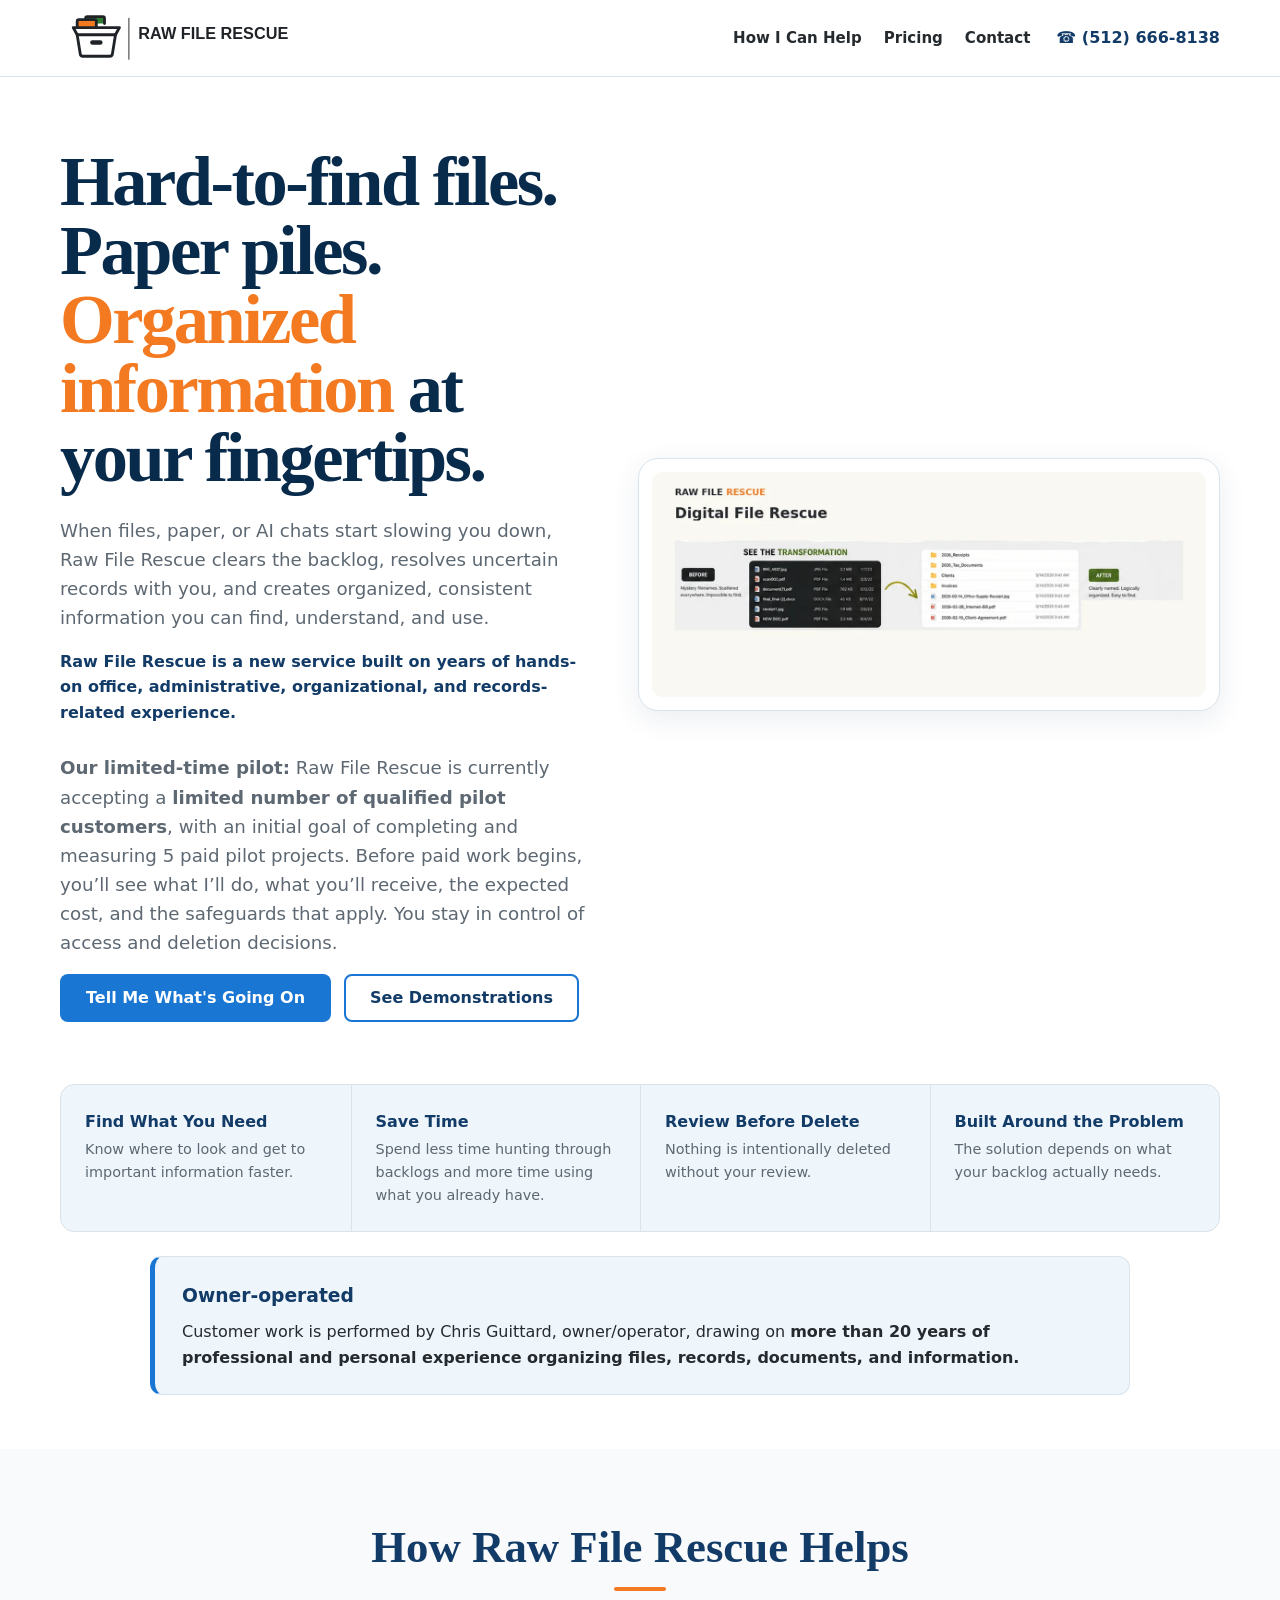
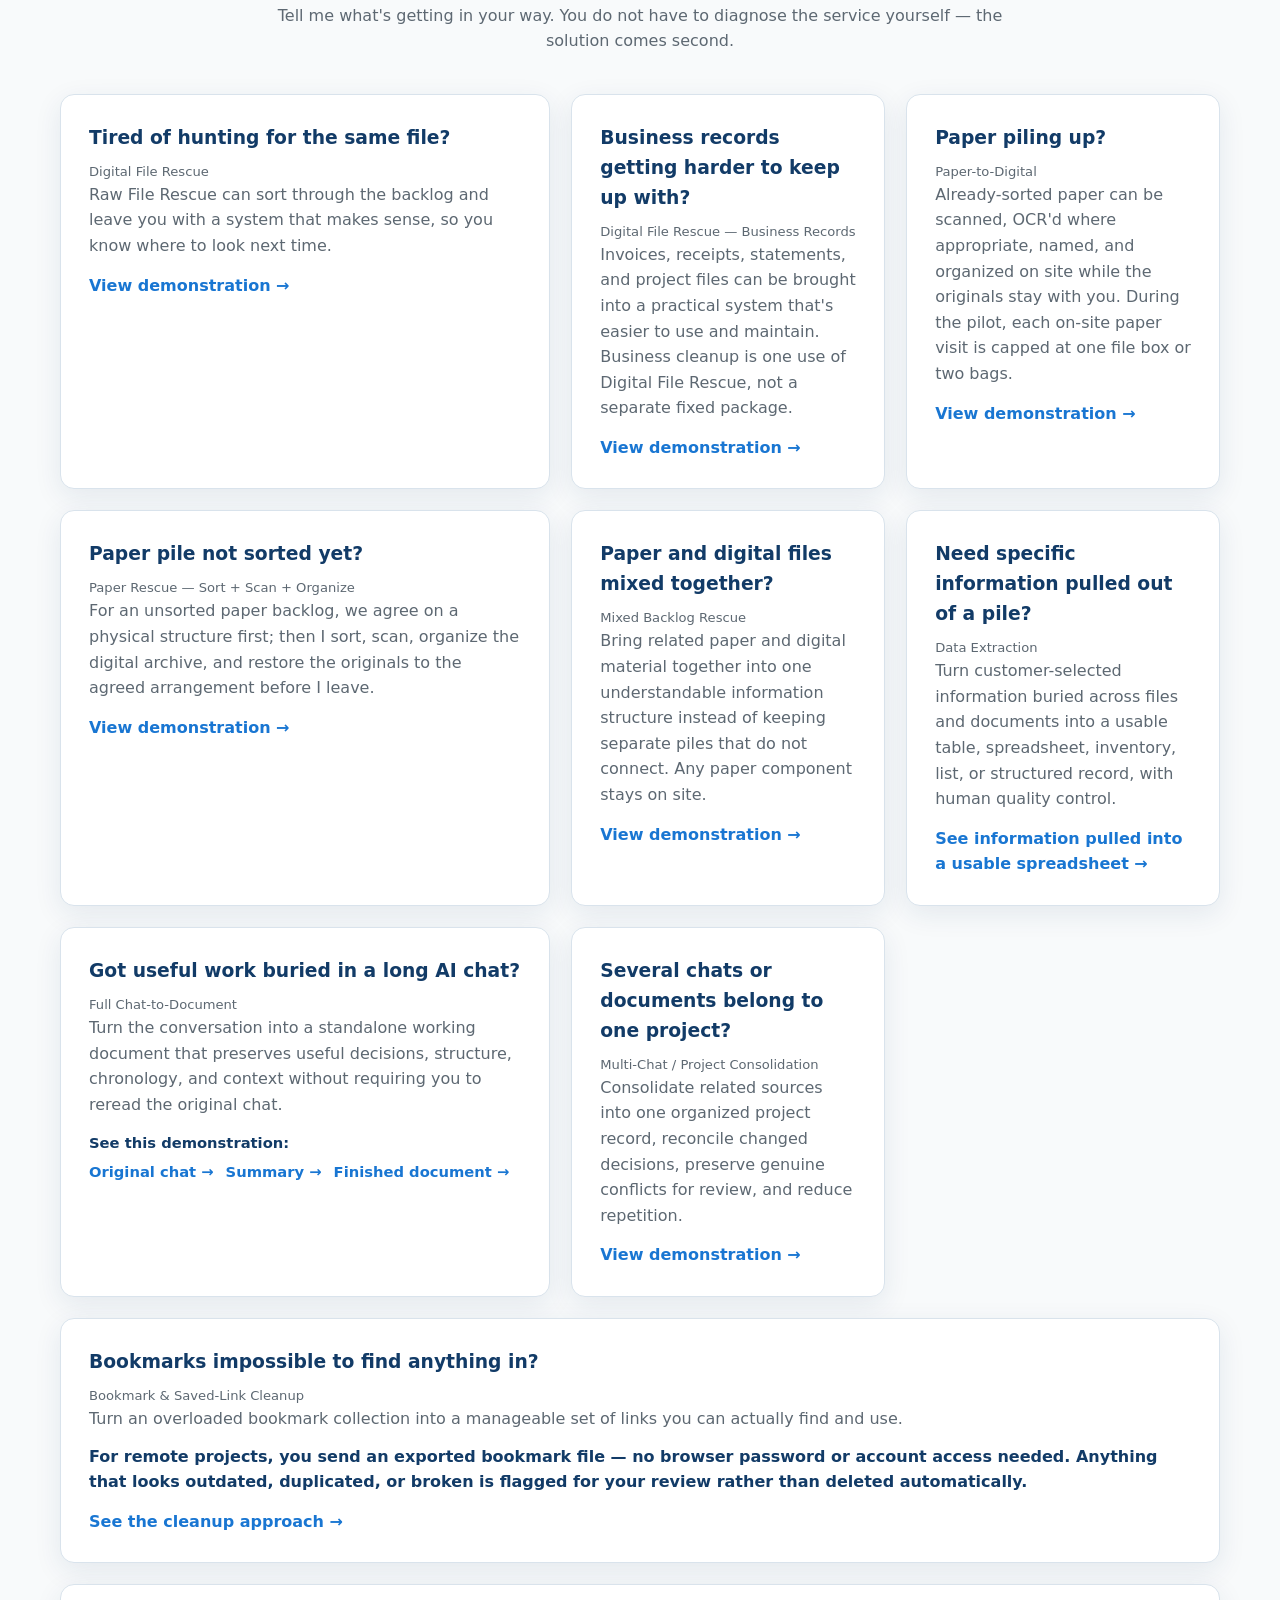
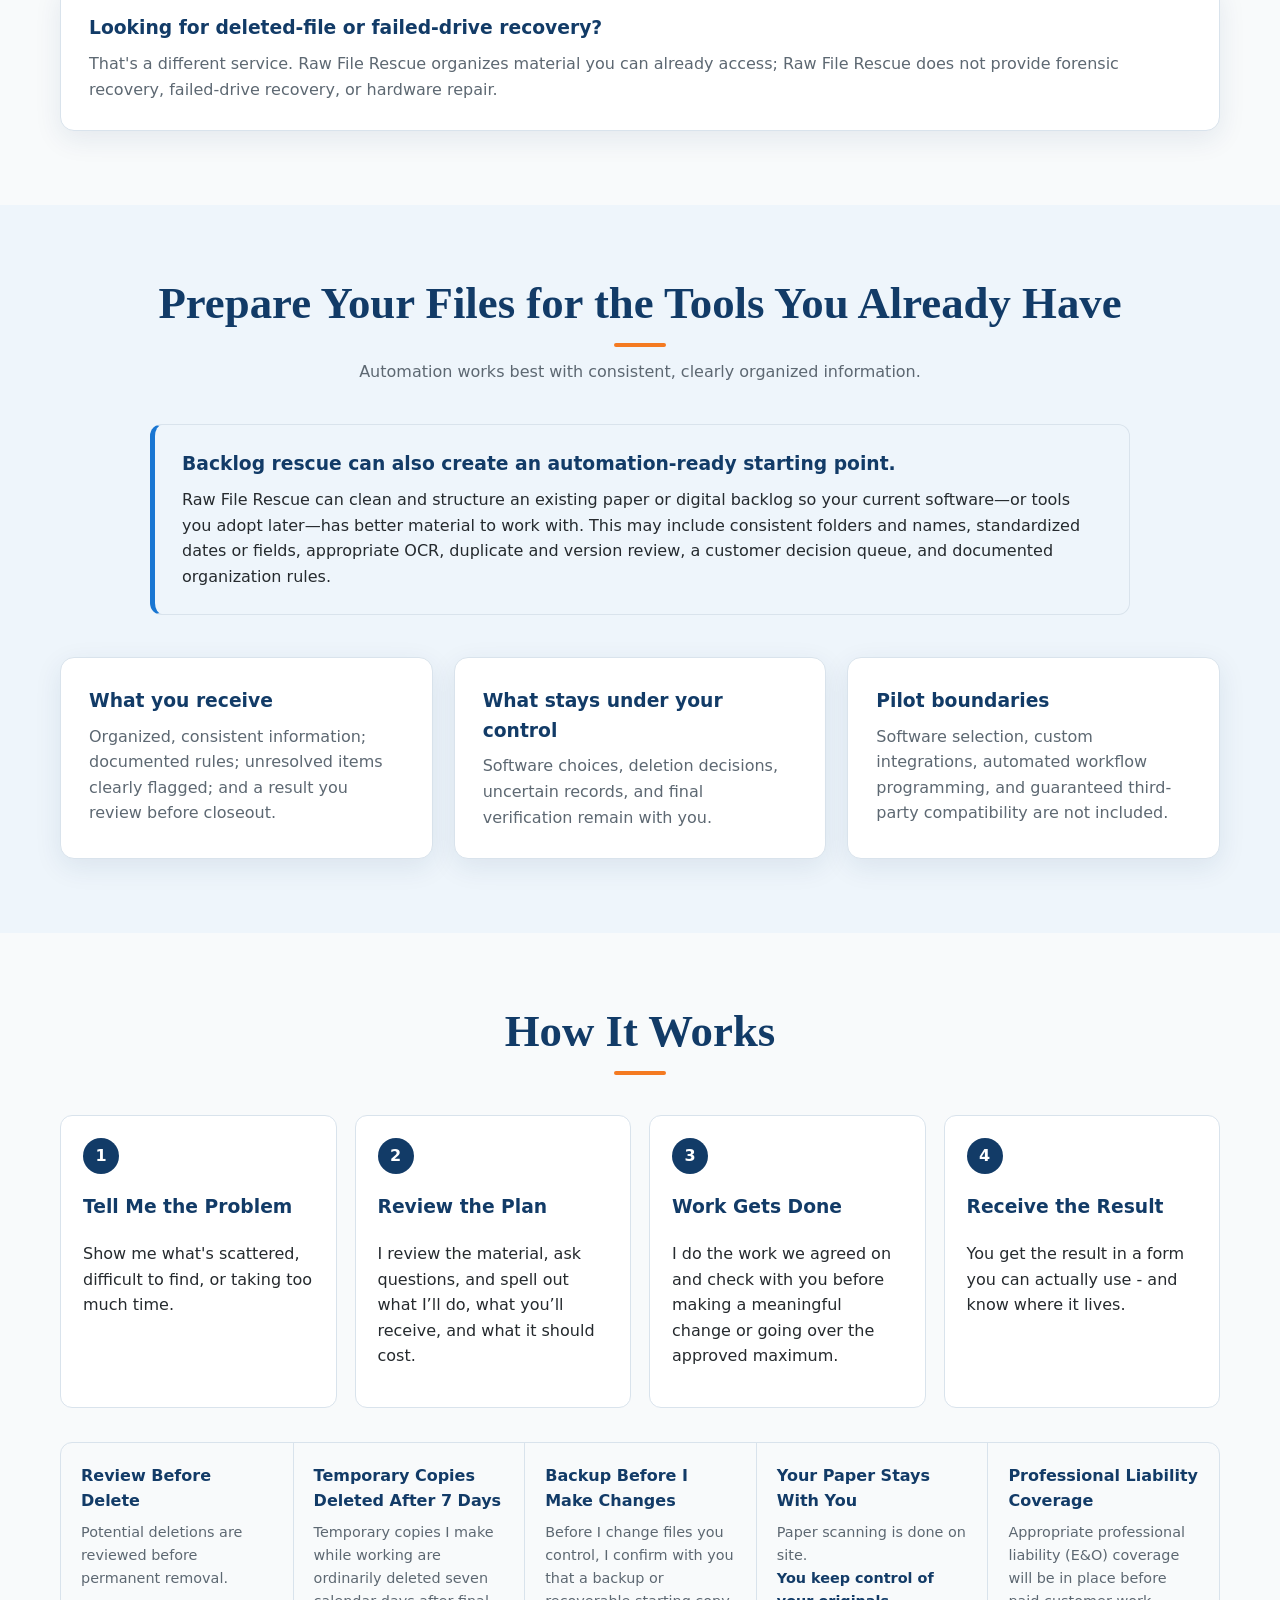
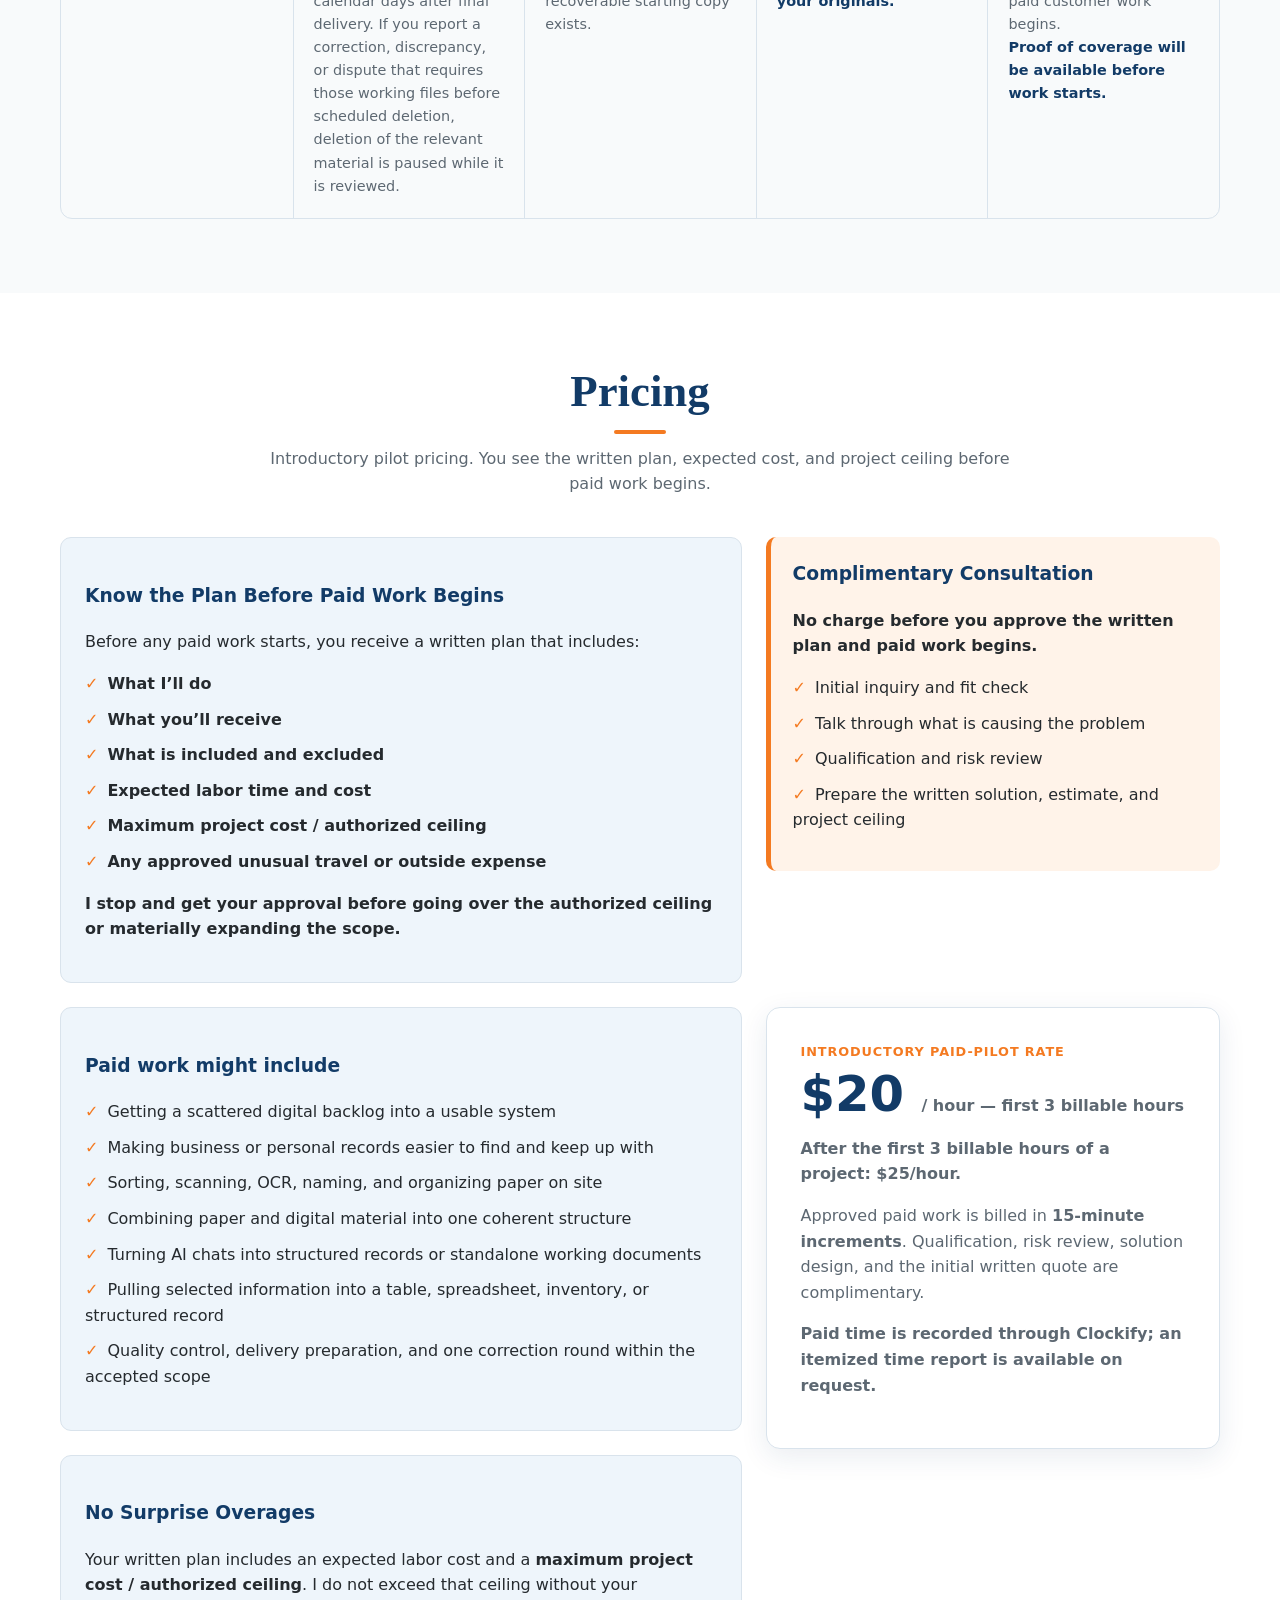
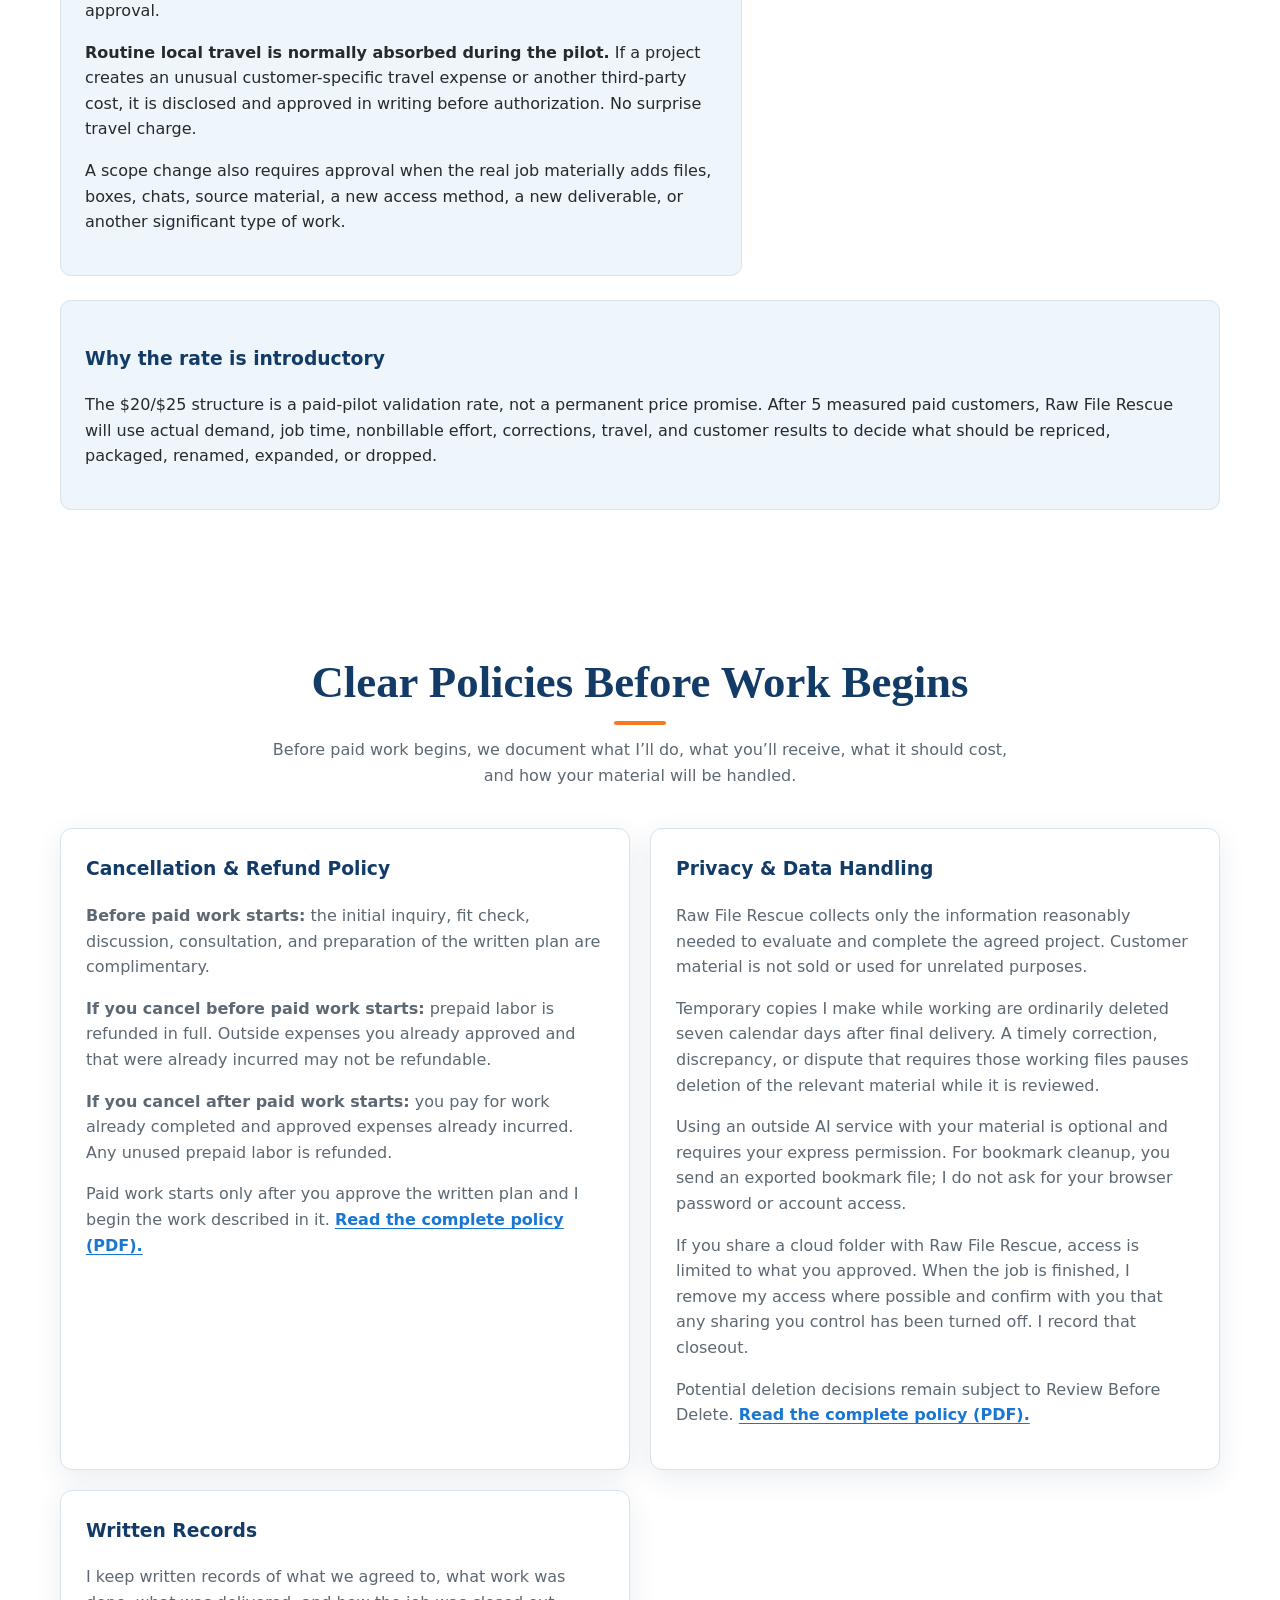
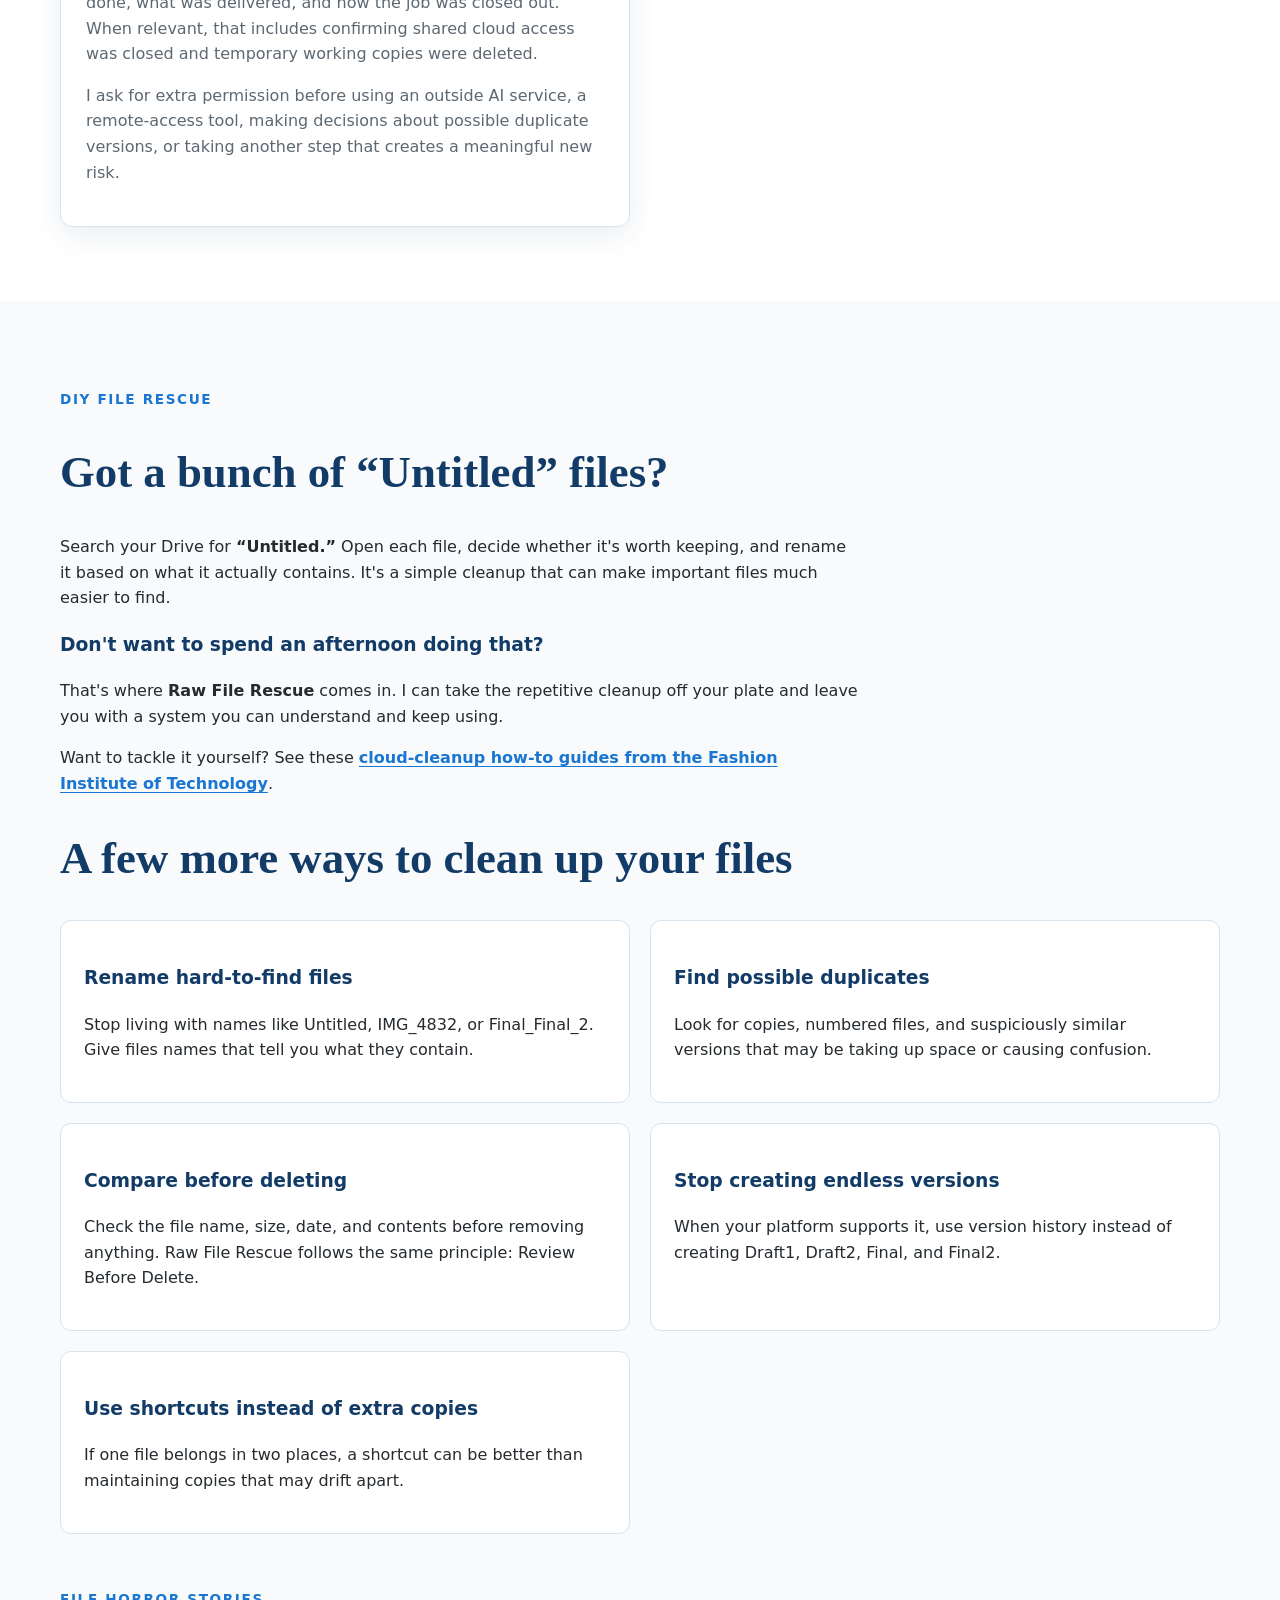
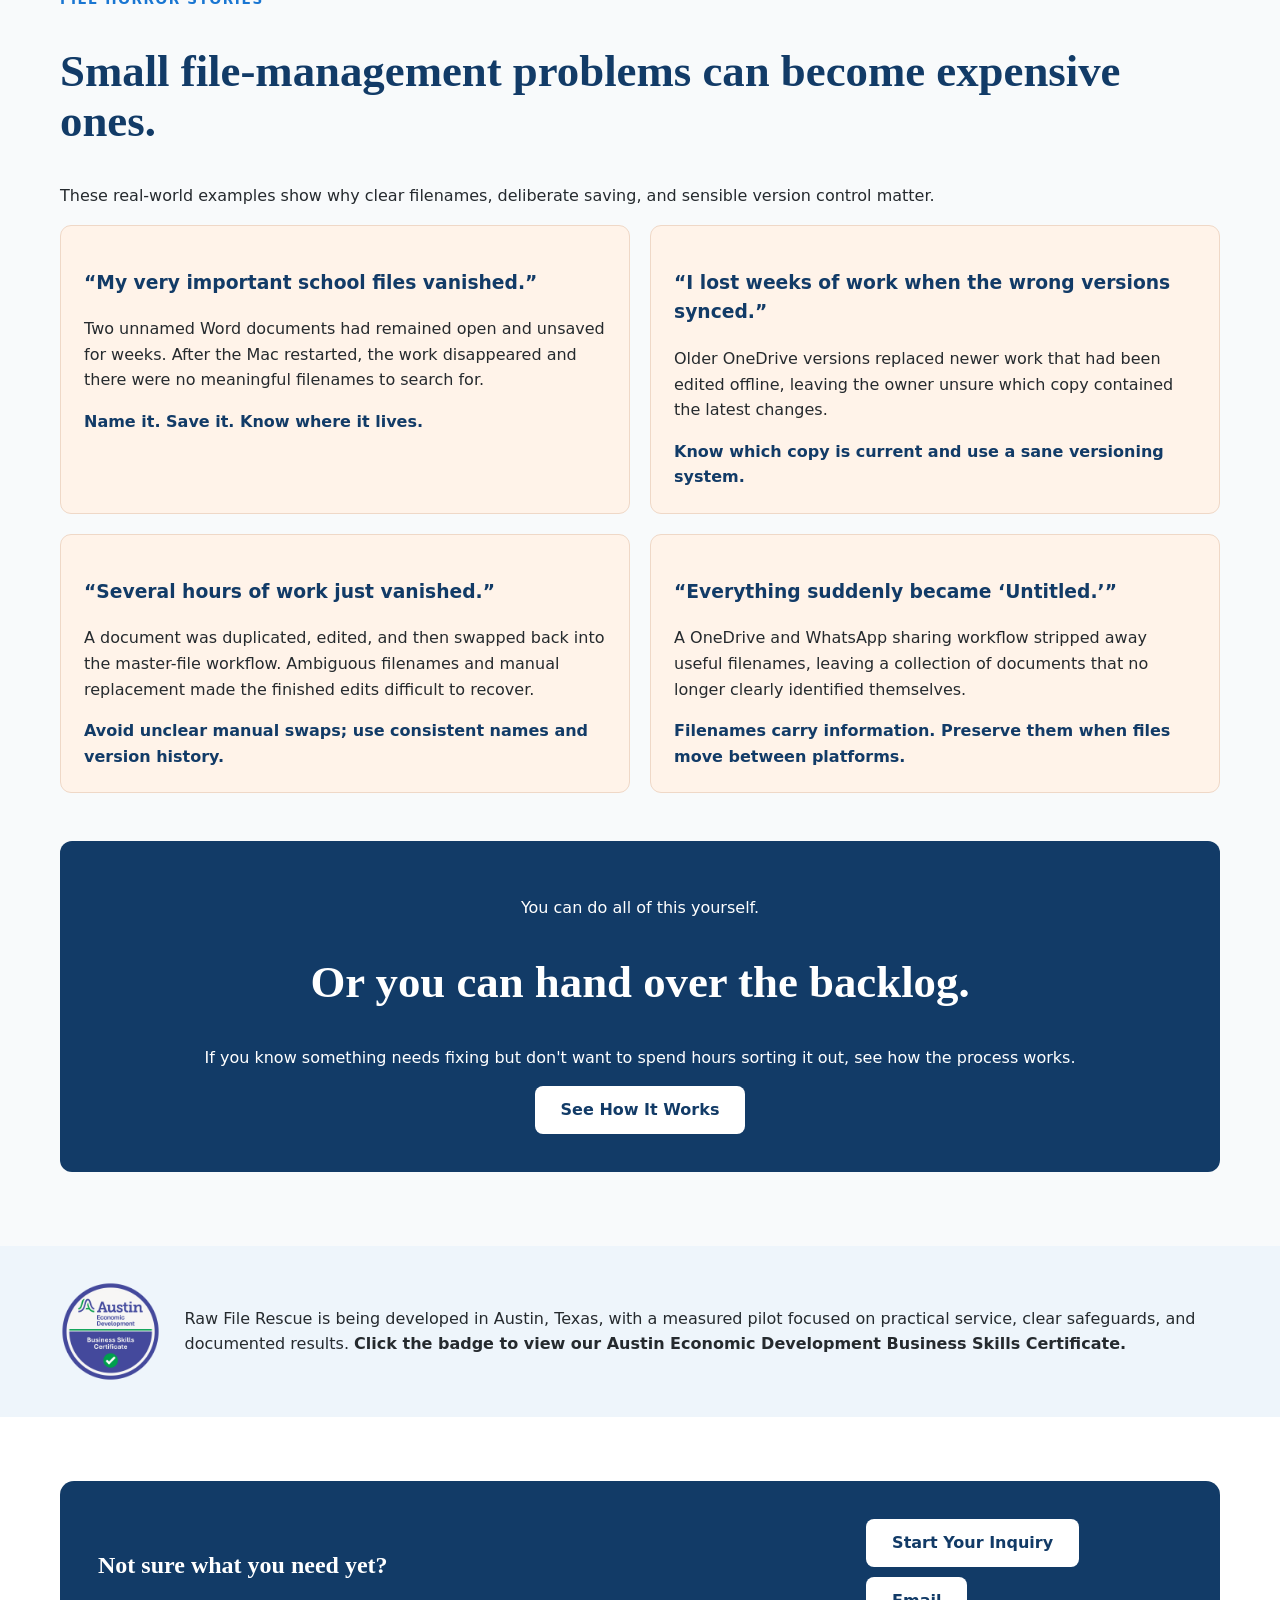
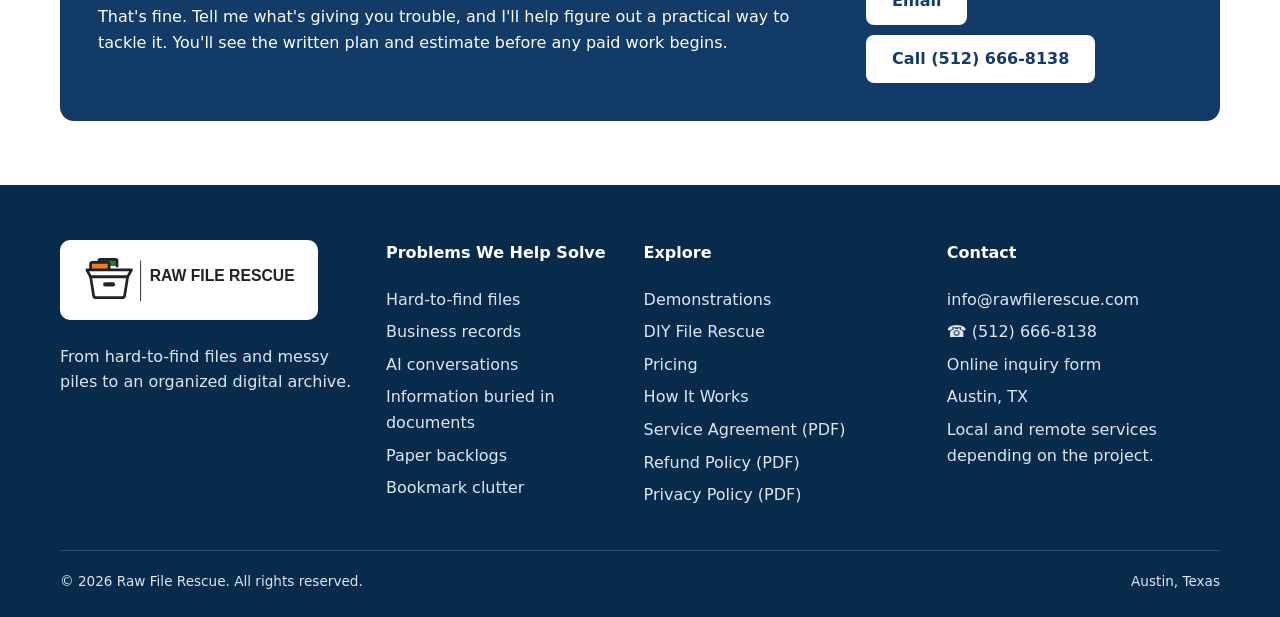
==== commit eee729d2: "Align website with RFR v7 playbook" ====
--- a/index.html
+++ b/index.html
@@ -17,28 +17,39 @@
 <body>
 <header class="site-header"><div class="container nav"><a class="brand" href="#top"><img alt="Raw File Rescue" src="assets/brand/08.27.26.v2_RFR_Logo_Horizontal_Color.svg"/></a><nav aria-label="Primary" class="nav-links"><a href="#services">How I Can Help</a><a href="#pricing">Pricing</a><a href="#contact">Contact</a></nav><a class="phone" href="tel:+15126668138">☎ (512) 666-8138</a></div></header>
 <main id="top">
-<section class="hero"><div class="container hero-grid"><div><h1>Hard-to-find files. Paper piles. <span class="accent">Organized information</span> at your fingertips.</h1><p class="hero-copy">When files, paper, or AI chats start slowing you down, Raw File Rescue clears the backlog, resolves uncertain records with you, and creates organized, consistent information you can find, understand, and use.</p><p class="experience">Raw File Rescue is a new service built on years of hands-on office, administrative, organizational, and records-related experience.</p><p class="hero-copy"><strong>Our limited-time pilot:</strong> Raw File Rescue is currently accepting the <strong>first 5 qualified inquiries</strong> for its introductory pilot. Before paid work begins, you’ll see what I’ll do, what you’ll receive, the expected cost, and the safeguards that apply. You stay in control of access and deletion decisions.</p><div class="actions"><a class="btn btn-primary" href="#contact">Tell Me What's Going On</a><a class="btn btn-outline" href="#services">See Demonstrations</a></div></div><div class="visual"><img alt="Digital file rescue before and after demonstration" src="assets/examples/general/08.27.26.v3_RFR_Digital_File_Rescue_Before_After.webp"/></div></div></section>
+<section class="hero"><div class="container hero-grid"><div><h1>Hard-to-find files. Paper piles. <span class="accent">Organized information</span> at your fingertips.</h1><p class="hero-copy">When files, paper, or AI chats start slowing you down, Raw File Rescue clears the backlog, resolves uncertain records with you, and creates organized, consistent information you can find, understand, and use.</p><p class="experience">Raw File Rescue is a new service built on years of hands-on office, administrative, organizational, and records-related experience.</p><p class="hero-copy"><strong>Our limited-time pilot:</strong> Raw File Rescue is currently accepting a <strong>limited number of qualified pilot customers</strong>, with an initial goal of completing and measuring 5 paid pilot projects. Before paid work begins, you’ll see what I’ll do, what you’ll receive, the expected cost, and the safeguards that apply. You stay in control of access and deletion decisions.</p><div class="actions"><a class="btn btn-primary" href="#contact">Tell Me What's Going On</a><a class="btn btn-outline" href="#services">See Demonstrations</a></div></div><div class="visual"><img alt="Digital file rescue before and after demonstration" src="assets/examples/general/08.27.26.v3_RFR_Digital_File_Rescue_Before_After.webp"/></div></div></section>
 <section class="trust"><div class="container trust-grid"><div class="trust-item"><strong>Find What You Need</strong><p>Know where to look and get to important information faster.</p></div><div class="trust-item"><strong>Save Time</strong><p>Spend less time hunting through backlogs and more time using what you already have.</p></div><div class="trust-item"><strong>Review Before Delete</strong><p>Nothing is intentionally deleted without your review.</p></div><div class="trust-item"><strong>Built Around the Problem</strong><p>The solution depends on what your backlog actually needs.</p></div></div><div class="container"><div class="control-panel" style="margin:24px auto 0"><h3>Owner-operated</h3><p>Customer work is performed by Chris Guittard, owner/operator, drawing on <strong>more than 20 years of professional and personal experience organizing files, records, documents, and information.</strong></p></div></div></section>
-<section class="section alt" id="services"><div class="container"><div class="heading"><h2>How Raw File Rescue Helps</h2><div class="accent-line"></div><p>Tell me what's getting in your way. The solution comes second.</p></div><div class="cards"><article class="card"><h3>Tired of hunting for the same file?</h3><span class="note">Digital File Rescue</span><p>Raw File Rescue can sort through the backlog and leave you with a system that makes sense, so you know where to look next time.</p><a href="assets/examples/personal/08.27.26.v3_personal_drive_before_after_final.webp" rel="noopener" target="_blank">View demonstration →</a></article><article class="card"><h3>Business files getting harder to keep up with?</h3><span class="note">Business File Cleanup</span><p>Invoices, receipts, statements, and project files can be brought into a practical system that's easier to use and maintain.</p><a href="assets/examples/business/08.27.26.v3_pepper_riot_drive_before_after_final.webp" rel="noopener" target="_blank">View demonstration →</a></article><article class="card"><h3>Got useful stuff buried in a long AI chat?</h3><span class="note">Chat-to-Document</span><p>Turn the conversation into a clean working document, summary, action list, or project record you can actually use.</p><div class="demo-links"><strong>See this demonstration:</strong><a href="samples/pepper-riot/08.23.26_RFR_Pepper_Riot_Raw_Chat_1_Before_Sample.pdf" rel="noopener" target="_blank">Original chat →</a><a href="samples/pepper-riot/08.23.26_RFR_Pepper_Riot_Chat_Summary_Sample.pdf" rel="noopener" target="_blank">Summary →</a><a href="samples/pepper-riot/08.23.26_RFR_Pepper_Riot_Full_Chat_to_Document_Sample.pdf" rel="noopener" target="_blank">Finished document →</a></div></article><article class="card"><h3>Keep the result without keeping every chat.</h3><span class="note">Multiple Conversations → One Document</span><p>Consolidate related AI conversations into one organized project record, preserving useful decisions, surfacing contradictions for review, and cutting repetition.</p><a href="samples/pepper-riot/08.23.26_RFR_Pepper_Riot_Multi_Chat_Project_Consolidation_Sample.pdf" rel="noopener" target="_blank">View demonstration →</a></article><article class="card"><h3>Need specific information pulled out of a pile?</h3><span class="note">Human-Reviewed Data Extraction</span><p>Turn information buried across files and documents into a usable table, inventory, list, or structured record—with human review of the result.</p><a href="samples/pepper-riot/08.23.26_RFR_Pepper_Riot_Data_Extraction_Sample.xlsx" rel="noopener" target="_blank">See Information Pulled Into a Usable Spreadsheet →</a></article><article class="card"><h3>Paper piling up?</h3><span class="note">Paper-to-Digital</span><p>Turn a manageable paper backlog into information that's easier to search and retrieve, while the originals stay with you.</p><a href="assets/examples/personal/08.27.26.v3_personal_mixed_scanning_before_after_final.webp" rel="noopener" target="_blank">View demonstration →</a></article><article class="card"><h3>Paper and digital files mixed together?</h3><span class="note">Mixed Backlog Rescue</span><p>Bring the pieces together into one understandable system instead of keeping separate piles that don't connect.</p><a href="assets/examples/personal/08.27.26.v3_personal_mixed_scanning_before_after_final.webp" rel="noopener" target="_blank">View demonstration →</a></article><article class="card wide"><h3>Bookmarks impossible to find anything in?</h3><span class="note">Bookmark &amp; Saved-Link Cleanup</span><p>Turn an overloaded bookmark collection into a manageable set of links you can actually find and use.</p><p style="margin-top:12px;color:var(--navy);font-weight:700">For remote projects, you send an exported bookmark file - no browser password or account access needed. Anything that looks outdated, duplicated, or broken is flagged for your review rather than deleted automatically.</p><a href="#diy-file-rescue">See the cleanup approach →</a></article><article class="card wide"><h3>Looking for deleted-file or failed-drive recovery?</h3><p>That's a different service. Raw File Rescue organizes material you can already access; Raw File Rescue does not provide forensic recovery, failed-drive recovery, or hardware repair.</p></article></div></div></section>
+<section class="section alt" id="services"><div class="container"><div class="heading"><h2>How Raw File Rescue Helps</h2><div class="accent-line"></div><p>Tell me what's getting in your way. You do not have to diagnose the service yourself — the solution comes second.</p></div><div class="cards">
+<article class="card"><h3>Tired of hunting for the same file?</h3><span class="note">Digital File Rescue</span><p>Raw File Rescue can sort through the backlog and leave you with a system that makes sense, so you know where to look next time.</p><a href="assets/examples/personal/08.27.26.v3_personal_drive_before_after_final.webp" rel="noopener" target="_blank">View demonstration →</a></article>
+<article class="card"><h3>Business records getting harder to keep up with?</h3><span class="note">Digital File Rescue — Business Records</span><p>Invoices, receipts, statements, and project files can be brought into a practical system that's easier to use and maintain. Business cleanup is one use of Digital File Rescue, not a separate fixed package.</p><a href="assets/examples/business/08.27.26.v3_pepper_riot_drive_before_after_final.webp" rel="noopener" target="_blank">View demonstration →</a></article>
+<article class="card"><h3>Paper piling up?</h3><span class="note">Paper-to-Digital</span><p>Already-sorted paper can be scanned, OCR'd where appropriate, named, and organized on site while the originals stay with you. During the pilot, each on-site paper visit is capped at one file box or two bags.</p><a href="assets/examples/personal/08.27.26.v3_personal_mixed_scanning_before_after_final.webp" rel="noopener" target="_blank">View demonstration →</a></article>
+<article class="card"><h3>Paper pile not sorted yet?</h3><span class="note">Paper Rescue — Sort + Scan + Organize</span><p>For an unsorted paper backlog, we agree on a physical structure first; then I sort, scan, organize the digital archive, and restore the originals to the agreed arrangement before I leave.</p><a href="assets/examples/personal/08.27.26.v3_personal_mixed_scanning_before_after_final.webp" rel="noopener" target="_blank">View demonstration →</a></article>
+<article class="card"><h3>Paper and digital files mixed together?</h3><span class="note">Mixed Backlog Rescue</span><p>Bring related paper and digital material together into one understandable information structure instead of keeping separate piles that do not connect. Any paper component stays on site.</p><a href="assets/examples/personal/08.27.26.v3_personal_mixed_scanning_before_after_final.webp" rel="noopener" target="_blank">View demonstration →</a></article>
+<article class="card"><h3>Need specific information pulled out of a pile?</h3><span class="note">Data Extraction</span><p>Turn customer-selected information buried across files and documents into a usable table, spreadsheet, inventory, list, or structured record, with human quality control.</p><a href="samples/pepper-riot/08.23.26_RFR_Pepper_Riot_Data_Extraction_Sample.xlsx" rel="noopener" target="_blank">See information pulled into a usable spreadsheet →</a></article>
+<article class="card"><h3>Got useful work buried in a long AI chat?</h3><span class="note">Full Chat-to-Document</span><p>Turn the conversation into a standalone working document that preserves useful decisions, structure, chronology, and context without requiring you to reread the original chat.</p><div class="demo-links"><strong>See this demonstration:</strong><a href="samples/pepper-riot/08.23.26_RFR_Pepper_Riot_Raw_Chat_1_Before_Sample.pdf" rel="noopener" target="_blank">Original chat →</a><a href="samples/pepper-riot/08.23.26_RFR_Pepper_Riot_Chat_Summary_Sample.pdf" rel="noopener" target="_blank">Summary →</a><a href="samples/pepper-riot/08.23.26_RFR_Pepper_Riot_Full_Chat_to_Document_Sample.pdf" rel="noopener" target="_blank">Finished document →</a></div></article>
+<article class="card"><h3>Several chats or documents belong to one project?</h3><span class="note">Multi-Chat / Project Consolidation</span><p>Consolidate related sources into one organized project record, reconcile changed decisions, preserve genuine conflicts for review, and reduce repetition.</p><a href="samples/pepper-riot/08.23.26_RFR_Pepper_Riot_Multi_Chat_Project_Consolidation_Sample.pdf" rel="noopener" target="_blank">View demonstration →</a></article>
+<article class="card wide"><h3>Bookmarks impossible to find anything in?</h3><span class="note">Bookmark &amp; Saved-Link Cleanup</span><p>Turn an overloaded bookmark collection into a manageable set of links you can actually find and use.</p><p style="margin-top:12px;color:var(--navy);font-weight:700">For remote projects, you send an exported bookmark file — no browser password or account access needed. Anything that looks outdated, duplicated, or broken is flagged for your review rather than deleted automatically.</p><a href="#diy-file-rescue">See the cleanup approach →</a></article>
+<article class="card wide"><h3>Looking for deleted-file or failed-drive recovery?</h3><p>That's a different service. Raw File Rescue organizes material you can already access; Raw File Rescue does not provide forensic recovery, failed-drive recovery, or hardware repair.</p></article>
+</div></div></section>
 
 
 <section class="section blue-section" id="automation-ready"><div class="container"><div class="heading"><h2>Prepare Your Files for the Tools You Already Have</h2><div class="accent-line"></div><p>Automation works best with consistent, clearly organized information.</p></div><div class="control-panel"><h3>Backlog rescue can also create an automation-ready starting point.</h3><p>Raw File Rescue can clean and structure an existing paper or digital backlog so your current software—or tools you adopt later—has better material to work with. This may include consistent folders and names, standardized dates or fields, appropriate OCR, duplicate and version review, a customer decision queue, and documented organization rules.</p></div><div class="cards"><article class="card"><h3>What you receive</h3><p>Organized, consistent information; documented rules; unresolved items clearly flagged; and a result you review before closeout.</p></article><article class="card"><h3>What stays under your control</h3><p>Software choices, deletion decisions, uncertain records, and final verification remain with you.</p></article><article class="card"><h3>Pilot boundaries</h3><p>Software selection, custom integrations, automated workflow programming, and guaranteed third-party compatibility are not included.</p></article></div></div></section>
-<section class="section alt" id="how-it-works"><div class="container"><div class="heading"><h2>How It Works</h2><div class="accent-line"></div></div><div class="steps"><article class="step"><div class="num">1</div><h3>Tell Me the Problem</h3><p>Show me what's scattered, difficult to find, or taking too much time.</p></article><article class="step"><div class="num">2</div><h3>Review the Plan</h3><p>I review the material, ask questions, and spell out what I’ll do, what you’ll receive, and what it should cost.</p></article><article class="step"><div class="num">3</div><h3>Work Gets Done</h3><p>I do the work we agreed on and check with you before making a meaningful change or going over the approved maximum.</p></article><article class="step"><div class="num">4</div><h3>Receive the Result</h3><p>You get the result in a form you can actually use - and know where it lives.</p></article></div><div class="reassurance"><div><strong>Review Before Delete</strong><p>Potential deletions are reviewed before permanent removal.</p></div><div><strong>Temporary Copies Deleted After 7 Days</strong><p>Temporary copies I make while working are ordinarily deleted seven calendar days after your finished work is sent or made available, and I record that the deletion was completed.</p></div><div><strong>Backup Before I Make Changes</strong><p>Before I change files you control, I confirm with you that a backup or recoverable starting copy exists.</p></div><div><strong>Your Paper Stays With You</strong><p>Paper scanning is done on site. <strong>You keep control of your originals.</strong></p></div><div><strong>Liability &amp; Professional Coverage</strong><p>General liability and professional liability (E&amp;O) insurance will be in place before any customer work begins. <strong>Proof of coverage will be provided before work starts.</strong></p></div></div></div></section>
-<section class="section" id="pricing"><div class="container"><div class="heading"><h2>Pricing</h2><div class="accent-line"></div><p>Clear pricing. No surprises. You stay in control from start to finish.</p></div><div class="pricing-mobile-first">
-<div class="consult pricing-consult"><h3>Complimentary Consultation</h3><p><strong>No charge before you approve the written plan and paid work begins.</strong></p><ul class="checks"><li>Initial inquiry and basic fit check</li><li>Talk through what is causing the problem</li><li>Risk review and safeguards</li><li>Prepare the written plan and estimate</li></ul></div>
-<div class="price-card pricing-rate"><div class="label">Paid-Work Rate</div><div class="price">$30 <small>/ hour</small></div><p><strong>$30/hour for approved paid work</strong>, billed in <strong>15-minute increments</strong>.</p><p>The consultation, risk review, and written plan are <strong>complimentary</strong>.</p><p><strong>Paid time is recorded through Clockify; an itemized time report is available on request.</strong></p></div>
-<div class="cost pricing-plan"><h3>Know the Plan Before Paid Work Begins</h3><p>Before any paid work starts, you receive a written plan that includes:</p><ul class="checks"><li><strong>What I’ll do</strong></li><li><strong>What you’ll receive</strong></li><li><strong>Expected cost</strong></li><li><strong>Maximum project cost</strong></li><li><strong>80% advisory point</strong></li><li><strong>Approximate labor hours</strong>, when useful</li></ul><p><strong>I stop for written approval before going over the maximum.</strong></p></div>
-<div class="cost pricing-paid"><h3>Paid work might include</h3><ul class="checks"><li>Getting a scattered backlog into a usable system</li><li>Making business or personal records easier to find and keep up with</li><li>Turning AI chats into working documents, summaries, or action lists</li><li>Pulling needed information into a table, inventory, or structured record</li><li>Digitizing approved paper material on site</li><li>A final check, delivery, and one basic correction round within what we agreed</li><li>Travel for your job only when it is part of the plan you approved</li></ul></div>
-<div class="cost pricing-overages"><h3>No Surprise Overages</h3><p>Your written plan includes an expected total and a <strong>maximum project cost</strong> covering paid work, customer-specific travel time, approved travel expenses, and approved outside costs.</p><p>Your written plan shows the <strong>80% point</strong> when I’ll advise you that you’re approaching the project maximum. When labor is the main cost, I’ll also show the approximate number of hours.</p><p><strong>Example:</strong> $300 maximum → 80% point is $240, or about 8 hours of labor.</p><p>Additional written approval is required for:</p><ul class="checks"><li>An extra on-site trip</li><li>A new type of work</li><li>A new source of material</li><li>A different access method</li><li>Another approved expense that was not part of the original plan</li></ul><p><strong>I stop for written approval before going over the maximum.</strong></p></div>
-<div class="cost pricing-employee"><h3>How does $30/hour compare with hiring an employee?</h3><p>A $22/hour employee costs an employer at least about <strong>$23.68/hour</strong> after employer Social Security and Medicare taxes alone. Using the average private-industry wage share reported by the U.S. Bureau of Labor Statistics gives an illustrative total-compensation cost of about <strong>$31.50/hour</strong>.</p><p>That estimate is <strong>not including recruiting, equipment, training, supervision, and other business costs.</strong></p><p style="font-size:.83rem">Sources: <a class="text-link" href="https://apps.irs.gov/app/understandingTaxes/hows/tax_tutorials/mod01/tt_mod01_04.jsp" rel="noopener" target="_blank">Internal Revenue Service payroll-tax tutorial</a> and <a class="text-link" href="https://www.bls.gov/news.release/ecec.nr0.htm" rel="noopener" target="_blank">U.S. Bureau of Labor Statistics, Employer Costs for Employee Compensation</a>.</p></div>
+<section class="section alt" id="how-it-works"><div class="container"><div class="heading"><h2>How It Works</h2><div class="accent-line"></div></div><div class="steps"><article class="step"><div class="num">1</div><h3>Tell Me the Problem</h3><p>Show me what's scattered, difficult to find, or taking too much time.</p></article><article class="step"><div class="num">2</div><h3>Review the Plan</h3><p>I review the material, ask questions, and spell out what I’ll do, what you’ll receive, and what it should cost.</p></article><article class="step"><div class="num">3</div><h3>Work Gets Done</h3><p>I do the work we agreed on and check with you before making a meaningful change or going over the approved maximum.</p></article><article class="step"><div class="num">4</div><h3>Receive the Result</h3><p>You get the result in a form you can actually use - and know where it lives.</p></article></div><div class="reassurance"><div><strong>Review Before Delete</strong><p>Potential deletions are reviewed before permanent removal.</p></div><div><strong>Temporary Copies Deleted After 7 Days</strong><p>Temporary copies I make while working are ordinarily deleted seven calendar days after final delivery. If you report a correction, discrepancy, or dispute that requires those working files before scheduled deletion, deletion of the relevant material is paused while it is reviewed.</p></div><div><strong>Backup Before I Make Changes</strong><p>Before I change files you control, I confirm with you that a backup or recoverable starting copy exists.</p></div><div><strong>Your Paper Stays With You</strong><p>Paper scanning is done on site. <strong>You keep control of your originals.</strong></p></div><div><strong>Professional Liability Coverage</strong><p>Appropriate professional liability (E&amp;O) coverage will be in place before paid customer work begins. <strong>Proof of coverage will be available before work starts.</strong></p></div></div></div></section>
+<section class="section" id="pricing"><div class="container"><div class="heading"><h2>Pricing</h2><div class="accent-line"></div><p>Introductory pilot pricing. You see the written plan, expected cost, and project ceiling before paid work begins.</p></div><div class="pricing-mobile-first">
+<div class="consult pricing-consult"><h3>Complimentary Consultation</h3><p><strong>No charge before you approve the written plan and paid work begins.</strong></p><ul class="checks"><li>Initial inquiry and fit check</li><li>Talk through what is causing the problem</li><li>Qualification and risk review</li><li>Prepare the written solution, estimate, and project ceiling</li></ul></div>
+<div class="price-card pricing-rate"><div class="label">Introductory Paid-Pilot Rate</div><div class="price">$20 <small>/ hour — first 3 billable hours</small></div><p><strong>After the first 3 billable hours of a project: $25/hour.</strong></p><p>Approved paid work is billed in <strong>15-minute increments</strong>. Qualification, risk review, solution design, and the initial written quote are complimentary.</p><p><strong>Paid time is recorded through Clockify; an itemized time report is available on request.</strong></p></div>
+<div class="cost pricing-plan"><h3>Know the Plan Before Paid Work Begins</h3><p>Before any paid work starts, you receive a written plan that includes:</p><ul class="checks"><li><strong>What I’ll do</strong></li><li><strong>What you’ll receive</strong></li><li><strong>What is included and excluded</strong></li><li><strong>Expected labor time and cost</strong></li><li><strong>Maximum project cost / authorized ceiling</strong></li><li><strong>Any approved unusual travel or outside expense</strong></li></ul><p><strong>I stop and get your approval before going over the authorized ceiling or materially expanding the scope.</strong></p></div>
+<div class="cost pricing-paid"><h3>Paid work might include</h3><ul class="checks"><li>Getting a scattered digital backlog into a usable system</li><li>Making business or personal records easier to find and keep up with</li><li>Sorting, scanning, OCR, naming, and organizing paper on site</li><li>Combining paper and digital material into one coherent structure</li><li>Turning AI chats into structured records or standalone working documents</li><li>Pulling selected information into a table, spreadsheet, inventory, or structured record</li><li>Quality control, delivery preparation, and one correction round within the accepted scope</li></ul></div>
+<div class="cost pricing-overages"><h3>No Surprise Overages</h3><p>Your written plan includes an expected labor cost and a <strong>maximum project cost / authorized ceiling</strong>. I do not exceed that ceiling without your approval.</p><p><strong>Routine local travel is normally absorbed during the pilot.</strong> If a project creates an unusual customer-specific travel expense or another third-party cost, it is disclosed and approved in writing before authorization. No surprise travel charge.</p><p>A scope change also requires approval when the real job materially adds files, boxes, chats, source material, a new access method, a new deliverable, or another significant type of work.</p></div>
+<div class="cost pricing-employee"><h3>Why the rate is introductory</h3><p>The $20/$25 structure is a paid-pilot validation rate, not a permanent price promise. After 5 measured paid customers, Raw File Rescue will use actual demand, job time, nonbillable effort, corrections, travel, and customer results to decide what should be repriced, packaged, renamed, expanded, or dropped.</p></div>
 </div></div></section>
-<section class="section" id="policies"><div class="container"><div class="heading"><h2>Clear Policies Before Work Begins</h2><div class="accent-line"></div><p>Before paid work begins, we document what I’ll do, what you’ll receive, what it should cost, and how your material will be handled.</p></div><div class="policy-grid"><article class="policy"><h3>Cancellation &amp; Refund Policy</h3><p><strong>Before paid work starts:</strong> the initial inquiry, fit check, discussion, consultation, and preparation of the written plan are complimentary.</p><p><strong>If you cancel before paid work starts:</strong> prepaid labor is refunded in full. Outside expenses you already approved and that were already incurred may not be refundable.</p><p><strong>If you cancel after paid work starts:</strong> you pay for work already completed and approved expenses already incurred. Any unused prepaid labor is refunded.</p><p>Paid work starts only after you approve the written plan and I begin the work described in it. <a class="text-link" href="policies/08.27.26.v2_18_Cancellation_Refund_Policy.pdf" rel="noopener" target="_blank">Read the complete policy (PDF).</a></p></article><article class="policy"><h3>Privacy &amp; Data Handling</h3><p>Raw File Rescue collects only the information reasonably needed to evaluate and complete the agreed project. Customer material is not sold or used for unrelated purposes.</p><p>Temporary copies I make while working are ordinarily deleted seven days after your finished work is sent or made available. I record when that deletion is completed.</p><p>Using an outside AI service with your material is optional and requires your express permission. For bookmark cleanup, you send an exported bookmark file; I do not ask for your browser password or account access.</p><p>If you share a cloud folder with Raw File Rescue, access is limited to what you approved. When the job is finished, I remove my access where possible and confirm with you that any sharing you control has been turned off. I record that closeout.</p><p>Potential deletion decisions remain subject to Review Before Delete. <a class="text-link" href="policies/08.27.26.v2_19_Privacy_Data_Handling_Policy.pdf" rel="noopener" target="_blank">Read the complete policy (PDF).</a></p></article><article class="policy"><h3>Written Records</h3><p>I keep written records of what we agreed to, what work was done, what was delivered, and how the job was closed out. When relevant, that includes confirming shared cloud access was closed and temporary working copies were deleted.</p><p>I ask for extra permission before using an outside AI service, a remote-access tool, making decisions about possible duplicate versions, or taking another step that creates a meaningful new risk.</p></article></div></div></section>
+<section class="section" id="policies"><div class="container"><div class="heading"><h2>Clear Policies Before Work Begins</h2><div class="accent-line"></div><p>Before paid work begins, we document what I’ll do, what you’ll receive, what it should cost, and how your material will be handled.</p></div><div class="policy-grid"><article class="policy"><h3>Cancellation &amp; Refund Policy</h3><p><strong>Before paid work starts:</strong> the initial inquiry, fit check, discussion, consultation, and preparation of the written plan are complimentary.</p><p><strong>If you cancel before paid work starts:</strong> prepaid labor is refunded in full. Outside expenses you already approved and that were already incurred may not be refundable.</p><p><strong>If you cancel after paid work starts:</strong> you pay for work already completed and approved expenses already incurred. Any unused prepaid labor is refunded.</p><p>Paid work starts only after you approve the written plan and I begin the work described in it. <a class="text-link" href="policies/08.27.26.v2_18_Cancellation_Refund_Policy.pdf" rel="noopener" target="_blank">Read the complete policy (PDF).</a></p></article><article class="policy"><h3>Privacy &amp; Data Handling</h3><p>Raw File Rescue collects only the information reasonably needed to evaluate and complete the agreed project. Customer material is not sold or used for unrelated purposes.</p><p>Temporary copies I make while working are ordinarily deleted seven calendar days after final delivery. A timely correction, discrepancy, or dispute that requires those working files pauses deletion of the relevant material while it is reviewed.</p><p>Using an outside AI service with your material is optional and requires your express permission. For bookmark cleanup, you send an exported bookmark file; I do not ask for your browser password or account access.</p><p>If you share a cloud folder with Raw File Rescue, access is limited to what you approved. When the job is finished, I remove my access where possible and confirm with you that any sharing you control has been turned off. I record that closeout.</p><p>Potential deletion decisions remain subject to Review Before Delete. <a class="text-link" href="policies/08.27.26.v2_19_Privacy_Data_Handling_Policy.pdf" rel="noopener" target="_blank">Read the complete policy (PDF).</a></p></article><article class="policy"><h3>Written Records</h3><p>I keep written records of what we agreed to, what work was done, what was delivered, and how the job was closed out. When relevant, that includes confirming shared cloud access was closed and temporary working copies were deleted.</p><p>I ask for extra permission before using an outside AI service, a remote-access tool, making decisions about possible duplicate versions, or taking another step that creates a meaningful new risk.</p></article></div></div></section>
 <section class="section alt diy" id="diy-file-rescue"><div class="container"><div class="diy-intro"><p class="eyebrow">DIY FILE RESCUE</p><h2>Got a bunch of “Untitled” files?</h2><p>Search your Drive for <strong>“Untitled.”</strong> Open each file, decide whether it's worth keeping, and rename it based on what it actually contains. It's a simple cleanup that can make important files much easier to find.</p><h3>Don't want to spend an afternoon doing that?</h3><p>That's where <strong>Raw File Rescue</strong> comes in. I can take the repetitive cleanup off your plate and leave you with a system you can understand and keep using.</p><p>Want to tackle it yourself? See these <a class="text-link" href="https://it.fitnyc.edu/cloud-cleanup/" rel="noopener" target="_blank">cloud-cleanup how-to guides from the Fashion Institute of Technology</a>.</p></div><h2>A few more ways to clean up your files</h2><div class="tip-grid"><article class="tip"><h3>Rename hard-to-find files</h3><p>Stop living with names like Untitled, IMG_4832, or Final_Final_2. Give files names that tell you what they contain.</p></article><article class="tip"><h3>Find possible duplicates</h3><p>Look for copies, numbered files, and suspiciously similar versions that may be taking up space or causing confusion.</p></article><article class="tip"><h3>Compare before deleting</h3><p>Check the file name, size, date, and contents before removing anything. Raw File Rescue follows the same principle: Review Before Delete.</p></article><article class="tip"><h3>Stop creating endless versions</h3><p>When your platform supports it, use version history instead of creating Draft1, Draft2, Final, and Final2.</p></article><article class="tip"><h3>Use shortcuts instead of extra copies</h3><p>If one file belongs in two places, a shortcut can be better than maintaining copies that may drift apart.</p></article></div><div style="margin-top:55px"><p class="eyebrow">FILE HORROR STORIES</p><h2>Small file-management problems can become expensive ones.</h2><p>These real-world examples show why clear filenames, deliberate saving, and sensible version control matter.</p><div class="story-grid"><article class="story"><h3>“My very important school files vanished.”</h3><p>Two unnamed Word documents had remained open and unsaved for weeks. After the Mac restarted, the work disappeared and there were no meaningful filenames to search for.</p><p class="lesson">Name it. Save it. Know where it lives.</p></article><article class="story"><h3>“I lost weeks of work when the wrong versions synced.”</h3><p>Older OneDrive versions replaced newer work that had been edited offline, leaving the owner unsure which copy contained the latest changes.</p><p class="lesson">Know which copy is current and use a sane versioning system.</p></article><article class="story"><h3>“Several hours of work just vanished.”</h3><p>A document was duplicated, edited, and then swapped back into the master-file workflow. Ambiguous filenames and manual replacement made the finished edits difficult to recover.</p><p class="lesson">Avoid unclear manual swaps; use consistent names and version history.</p></article><article class="story"><h3>“Everything suddenly became ‘Untitled.’”</h3><p>A OneDrive and WhatsApp sharing workflow stripped away useful filenames, leaving a collection of documents that no longer clearly identified themselves.</p><p class="lesson">Filenames carry information. Preserve them when files move between platforms.</p></article></div></div><div class="diy-cta"><p>You can do all of this yourself.</p><h2>Or you can hand over the backlog.</h2><p>If you know something needs fixing but don't want to spend hours sorting it out, see how the process works.</p><a class="btn" href="#how-it-works" style="background:#fff;color:var(--navy)">See How It Works</a></div></div></section>
 
 <section class="blue-section"><div class="container affiliation"><a aria-label="View Austin Economic Development Business Skills Certificate" href="assets/affiliations/8.28.26.Business%20Skills%20Certificate.jpg" rel="noopener noreferrer" target="_blank"><img alt="Austin Economic Development Business Skills Certificate badge" loading="lazy" src="assets/affiliations/06.12.26_Austin_Economic_Development_Badge.png"/></a><p>Raw File Rescue is being developed in Austin, Texas, with a measured pilot focused on practical service, clear safeguards, and documented results. <strong>Click the badge to view our Austin Economic Development Business Skills Certificate.</strong></p></div></section>
 <section class="cta" id="contact"><div class="container"><div class="cta-box"><div><h2>Not sure what you need yet?</h2><p>That's fine. Tell me what's giving you trouble, and I'll help figure out a practical way to tackle it. You'll see the written plan and estimate before any paid work begins.</p></div><div class="cta-actions"><a class="btn" href="https://forms.gle/fxnZCUkCnUU1hTPM6" rel="noopener" target="_blank">Start Your Inquiry</a><a class="btn" href="mailto:info@rawfilerescue.com">Email</a><a class="btn" href="tel:+15126668138">Call (512) 666-8138</a></div></div></div></section>
 </main>
-<footer><div class="container"><div class="footer-grid"><div><a href="#top" style="display:inline-block;background:#fff;padding:10px 14px;border-radius:10px"><img alt="Raw File Rescue" class="footer-logo" src="assets/brand/08.27.26.v2_RFR_Logo_Horizontal_Color.svg"/></a><p>Hard-to-find files. Paper piles. Organized information at your fingertips.</p></div><div><h4>Problems We Help Solve</h4><ul><li><a href="#services">Hard-to-find files</a></li><li><a href="#services">Business records</a></li><li><a href="#services">AI conversations</a></li><li><a href="#services">Information buried in documents</a></li><li><a href="#services">Paper backlogs</a></li><li><a href="#services">Bookmark clutter</a></li></ul></div><div><h4>Explore</h4><ul><li><a href="#services">Demonstrations</a></li><li><a href="#diy-file-rescue">DIY File Rescue</a></li><li><a href="#pricing">Pricing</a></li><li><a href="#how-it-works">How It Works</a></li><li><a href="forms/08.27.26.v2_05_Service_Agreement_General_Authorization.pdf" rel="noopener" target="_blank">Service Agreement (PDF)</a></li><li><a href="policies/08.27.26.v2_18_Cancellation_Refund_Policy.pdf" rel="noopener" target="_blank">Refund Policy (PDF)</a></li><li><a href="policies/08.27.26.v2_19_Privacy_Data_Handling_Policy.pdf" rel="noopener" target="_blank">Privacy Policy (PDF)</a></li></ul></div><div><h4>Contact</h4><div class="footer-contact"><a href="mailto:info@rawfilerescue.com">info@rawfilerescue.com</a><a href="tel:+15126668138">☎ (512) 666-8138</a><a href="https://forms.gle/fxnZCUkCnUU1hTPM6" rel="noopener" target="_blank">Online inquiry form</a><span>Austin, TX</span><span>Local and remote services depending on the project.</span></div></div></div><div class="footer-bottom"><span>© 2026 Raw File Rescue. All rights reserved.</span><span>Austin, Texas</span></div></div></footer>
+<footer><div class="container"><div class="footer-grid"><div><a href="#top" style="display:inline-block;background:#fff;padding:10px 14px;border-radius:10px"><img alt="Raw File Rescue" class="footer-logo" src="assets/brand/08.27.26.v2_RFR_Logo_Horizontal_Color.svg"/></a><p>From hard-to-find files and messy piles to an organized digital archive.</p></div><div><h4>Problems We Help Solve</h4><ul><li><a href="#services">Hard-to-find files</a></li><li><a href="#services">Business records</a></li><li><a href="#services">AI conversations</a></li><li><a href="#services">Information buried in documents</a></li><li><a href="#services">Paper backlogs</a></li><li><a href="#services">Bookmark clutter</a></li></ul></div><div><h4>Explore</h4><ul><li><a href="#services">Demonstrations</a></li><li><a href="#diy-file-rescue">DIY File Rescue</a></li><li><a href="#pricing">Pricing</a></li><li><a href="#how-it-works">How It Works</a></li><li><a href="forms/08.27.26.v2_05_Service_Agreement_General_Authorization.pdf" rel="noopener" target="_blank">Service Agreement (PDF)</a></li><li><a href="policies/08.27.26.v2_18_Cancellation_Refund_Policy.pdf" rel="noopener" target="_blank">Refund Policy (PDF)</a></li><li><a href="policies/08.27.26.v2_19_Privacy_Data_Handling_Policy.pdf" rel="noopener" target="_blank">Privacy Policy (PDF)</a></li></ul></div><div><h4>Contact</h4><div class="footer-contact"><a href="mailto:info@rawfilerescue.com">info@rawfilerescue.com</a><a href="tel:+15126668138">☎ (512) 666-8138</a><a href="https://forms.gle/fxnZCUkCnUU1hTPM6" rel="noopener" target="_blank">Online inquiry form</a><span>Austin, TX</span><span>Local and remote services depending on the project.</span></div></div></div><div class="footer-bottom"><span>© 2026 Raw File Rescue. All rights reserved.</span><span>Austin, Texas</span></div></div></footer>
 <script>document.querySelectorAll('.visual img,.feature img,.example img,.affiliation img').forEach(img=>{if(!img.closest('a')){const a=document.createElement('a');a.href=img.src;a.target='_blank';a.rel='noopener noreferrer';a.setAttribute('aria-label','Open '+(img.alt||'image')+' in a new tab');img.parentNode.insertBefore(a,img);a.appendChild(img)}});</script>
 <div aria-hidden="true" class="sticky-inquiry" id="sticky-inquiry"><div class="sticky-inquiry-inner"><span class="sticky-inquiry-copy">Need help with the backlog?</span><a class="btn" href="https://forms.gle/fxnZCUkCnUU1hTPM6" rel="noopener" target="_blank">Start Your Inquiry</a></div></div><script>(()=>{const bar=document.getElementById("sticky-inquiry");const hero=document.querySelector("section.hero");const contact=document.getElementById("contact");if(!bar||!hero||!contact)return;let heroVisible=true,contactVisible=false;const sync=()=>{const show=!heroVisible&&!contactVisible;bar.classList.toggle("is-visible",show);bar.setAttribute("aria-hidden",show?"false":"true")};new IntersectionObserver(([e])=>{heroVisible=e.isIntersecting;sync()},{threshold:.08}).observe(hero);new IntersectionObserver(([e])=>{contactVisible=e.isIntersecting;sync()},{threshold:.08}).observe(contact);})();</script></body>
 </html>
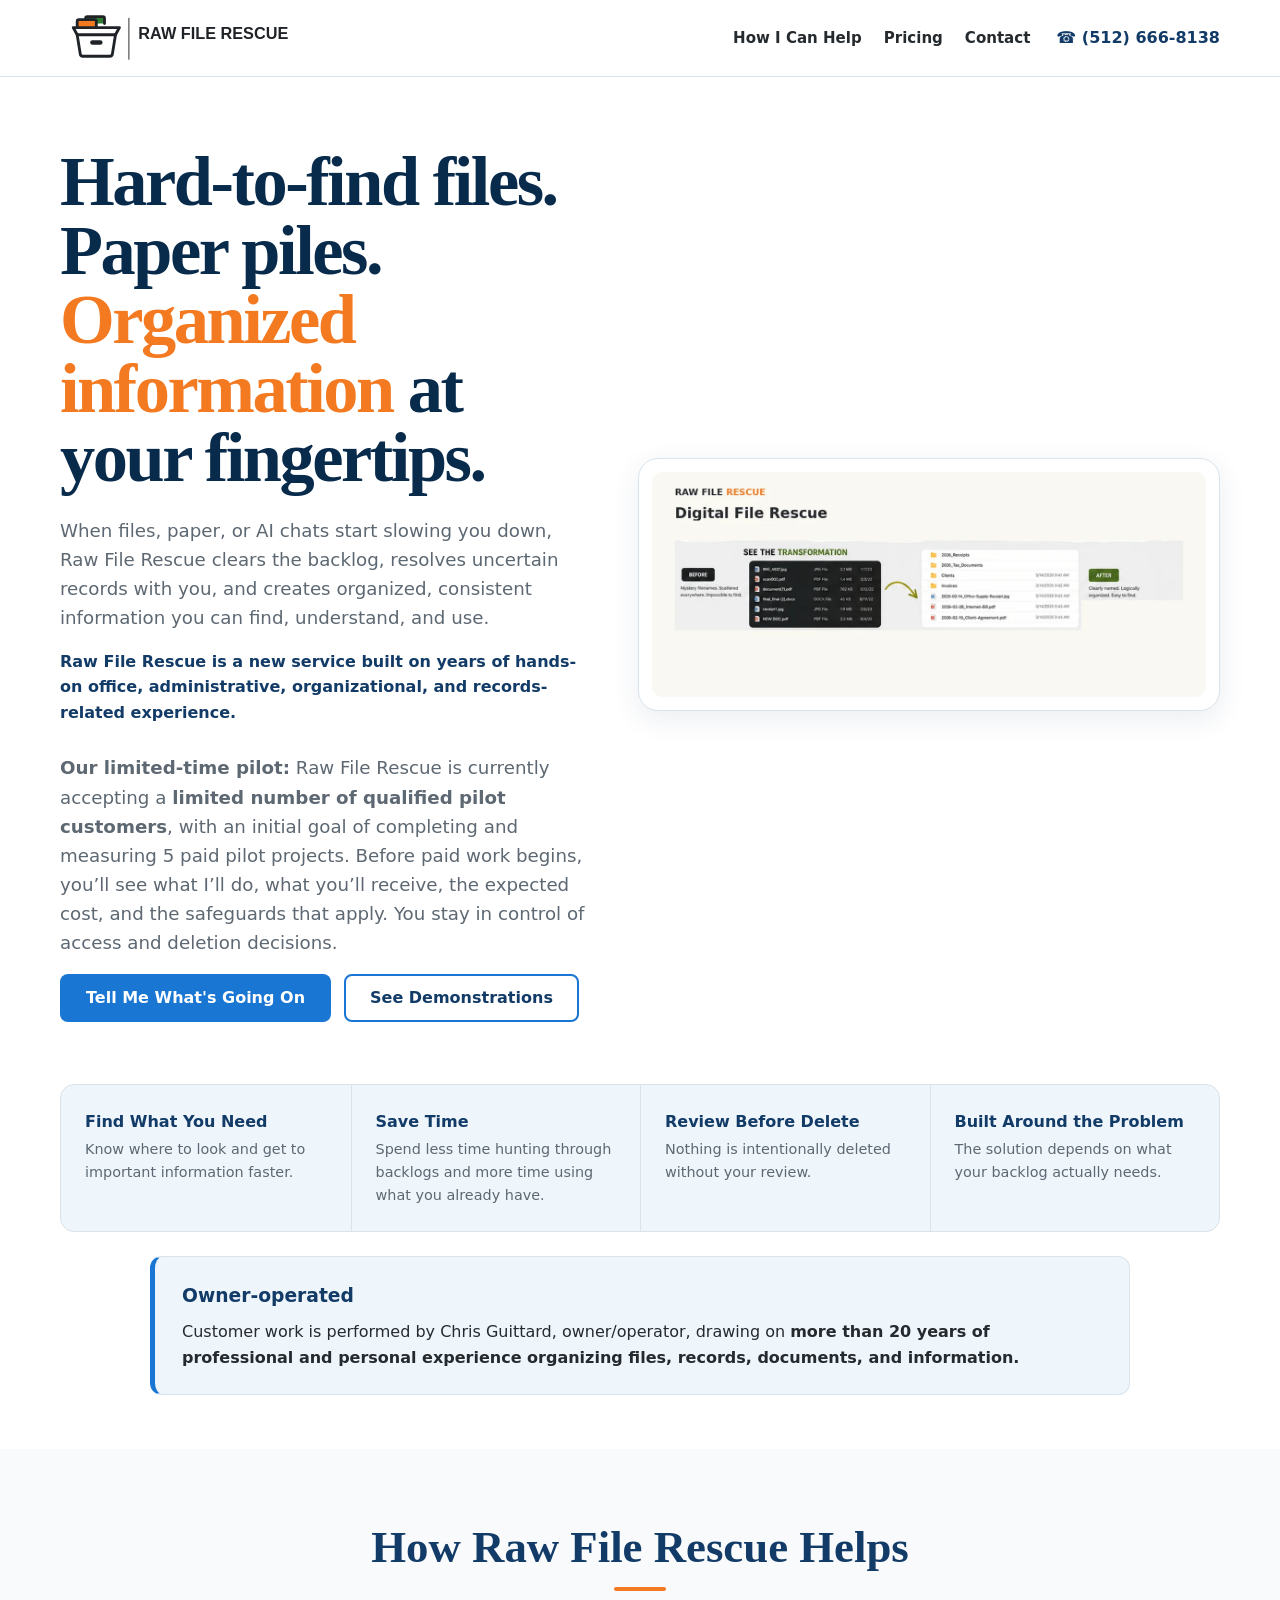
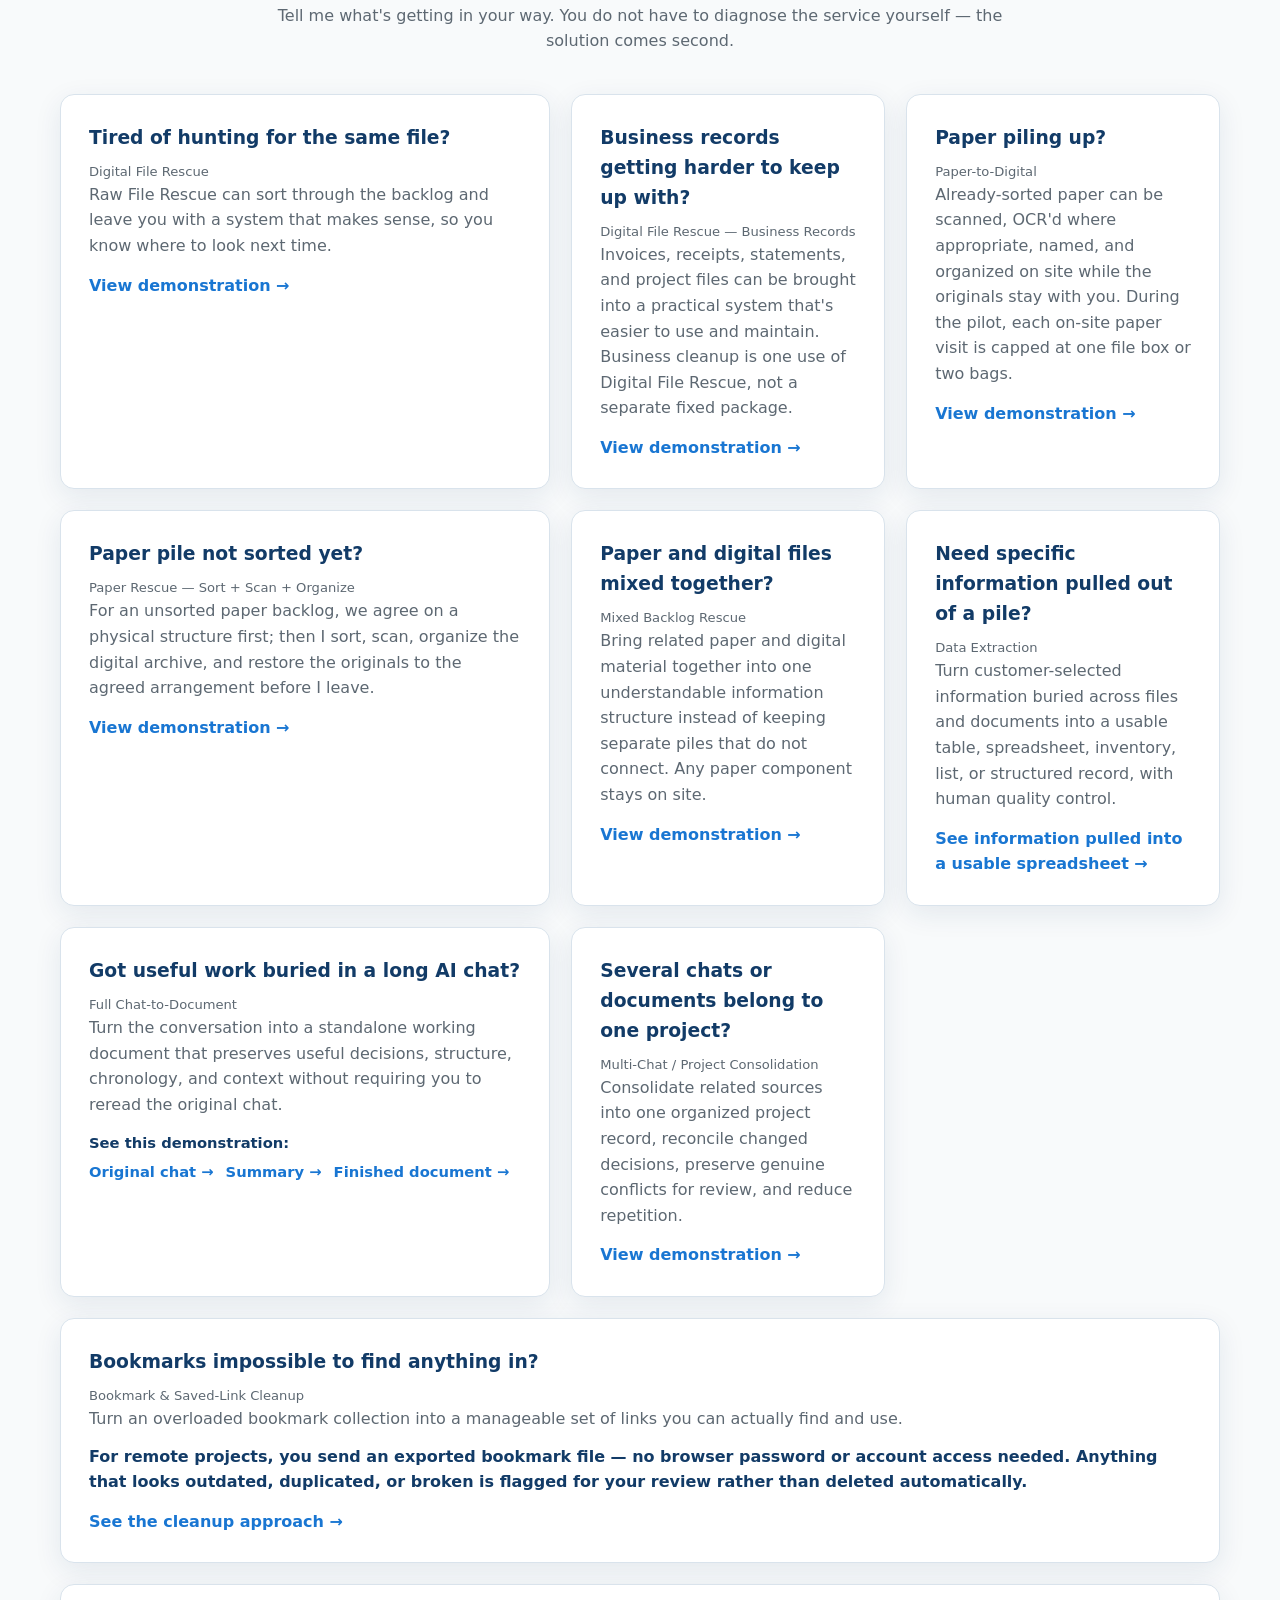
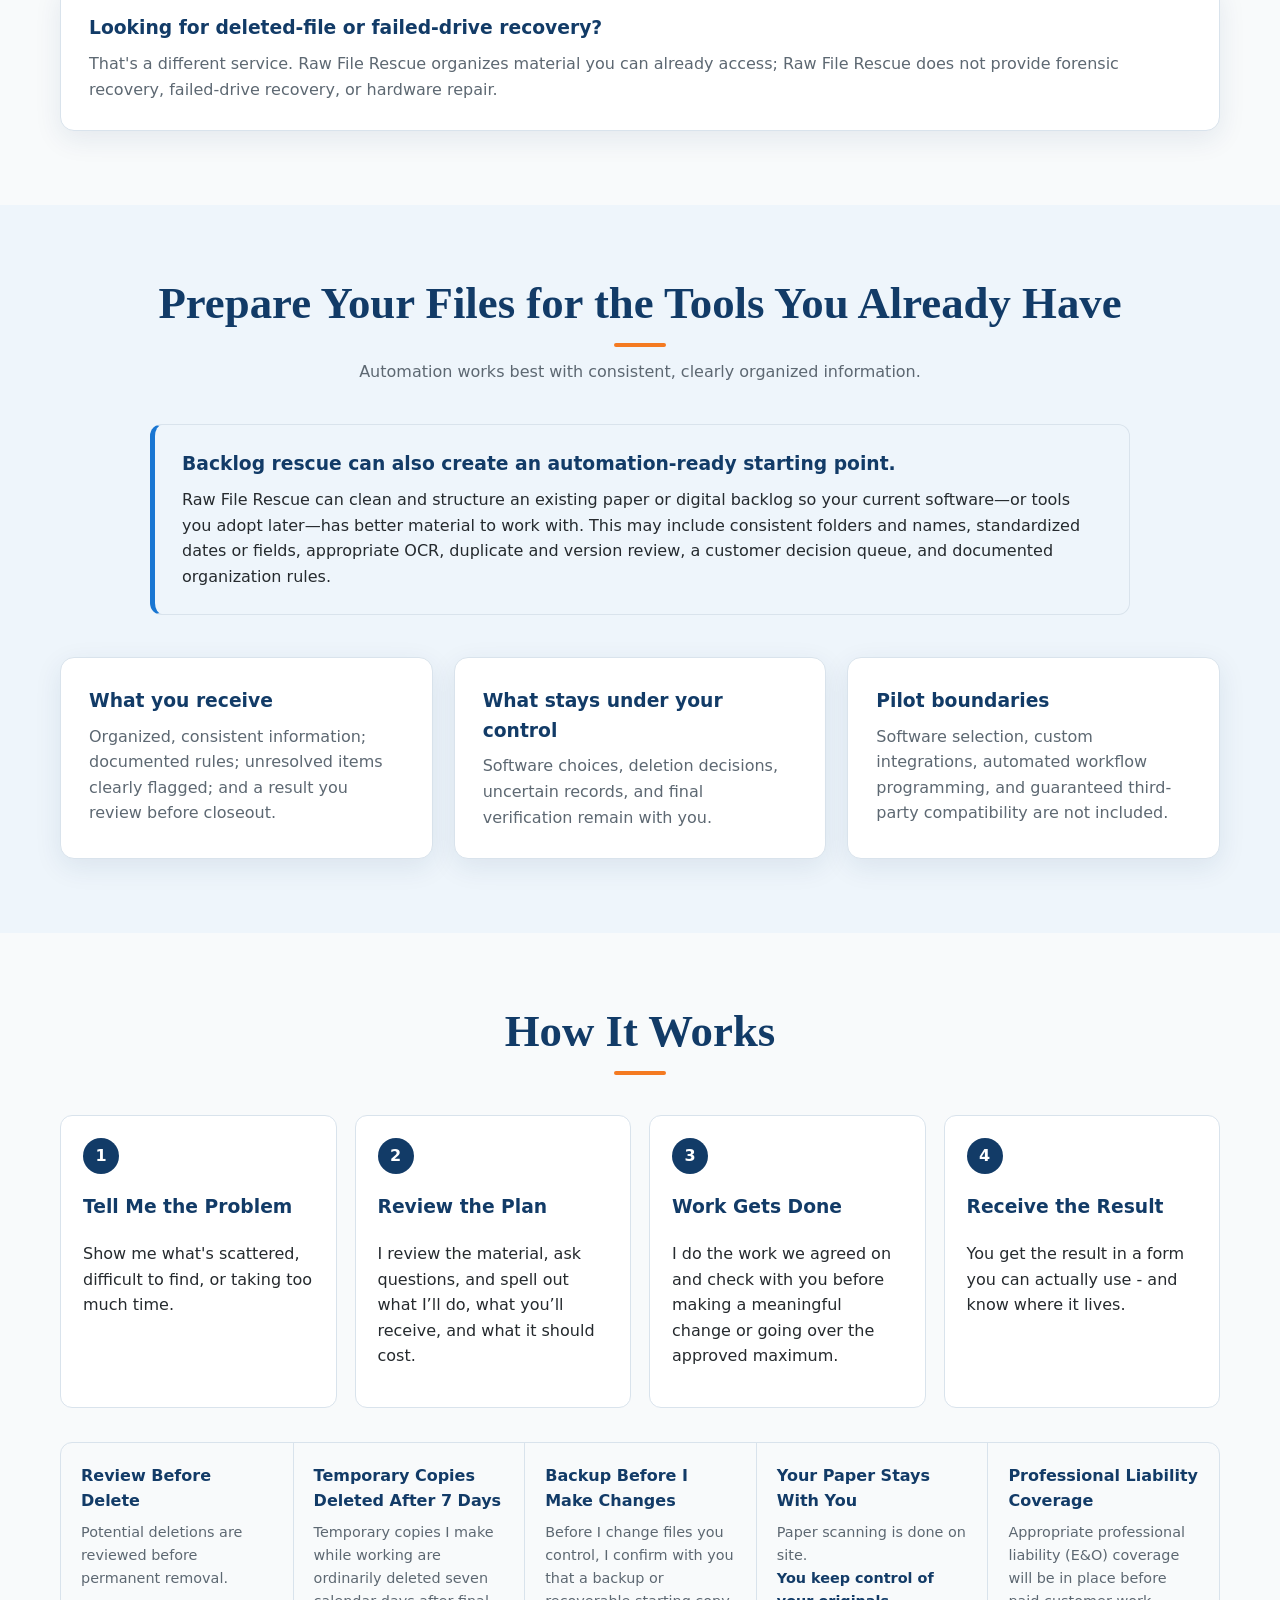
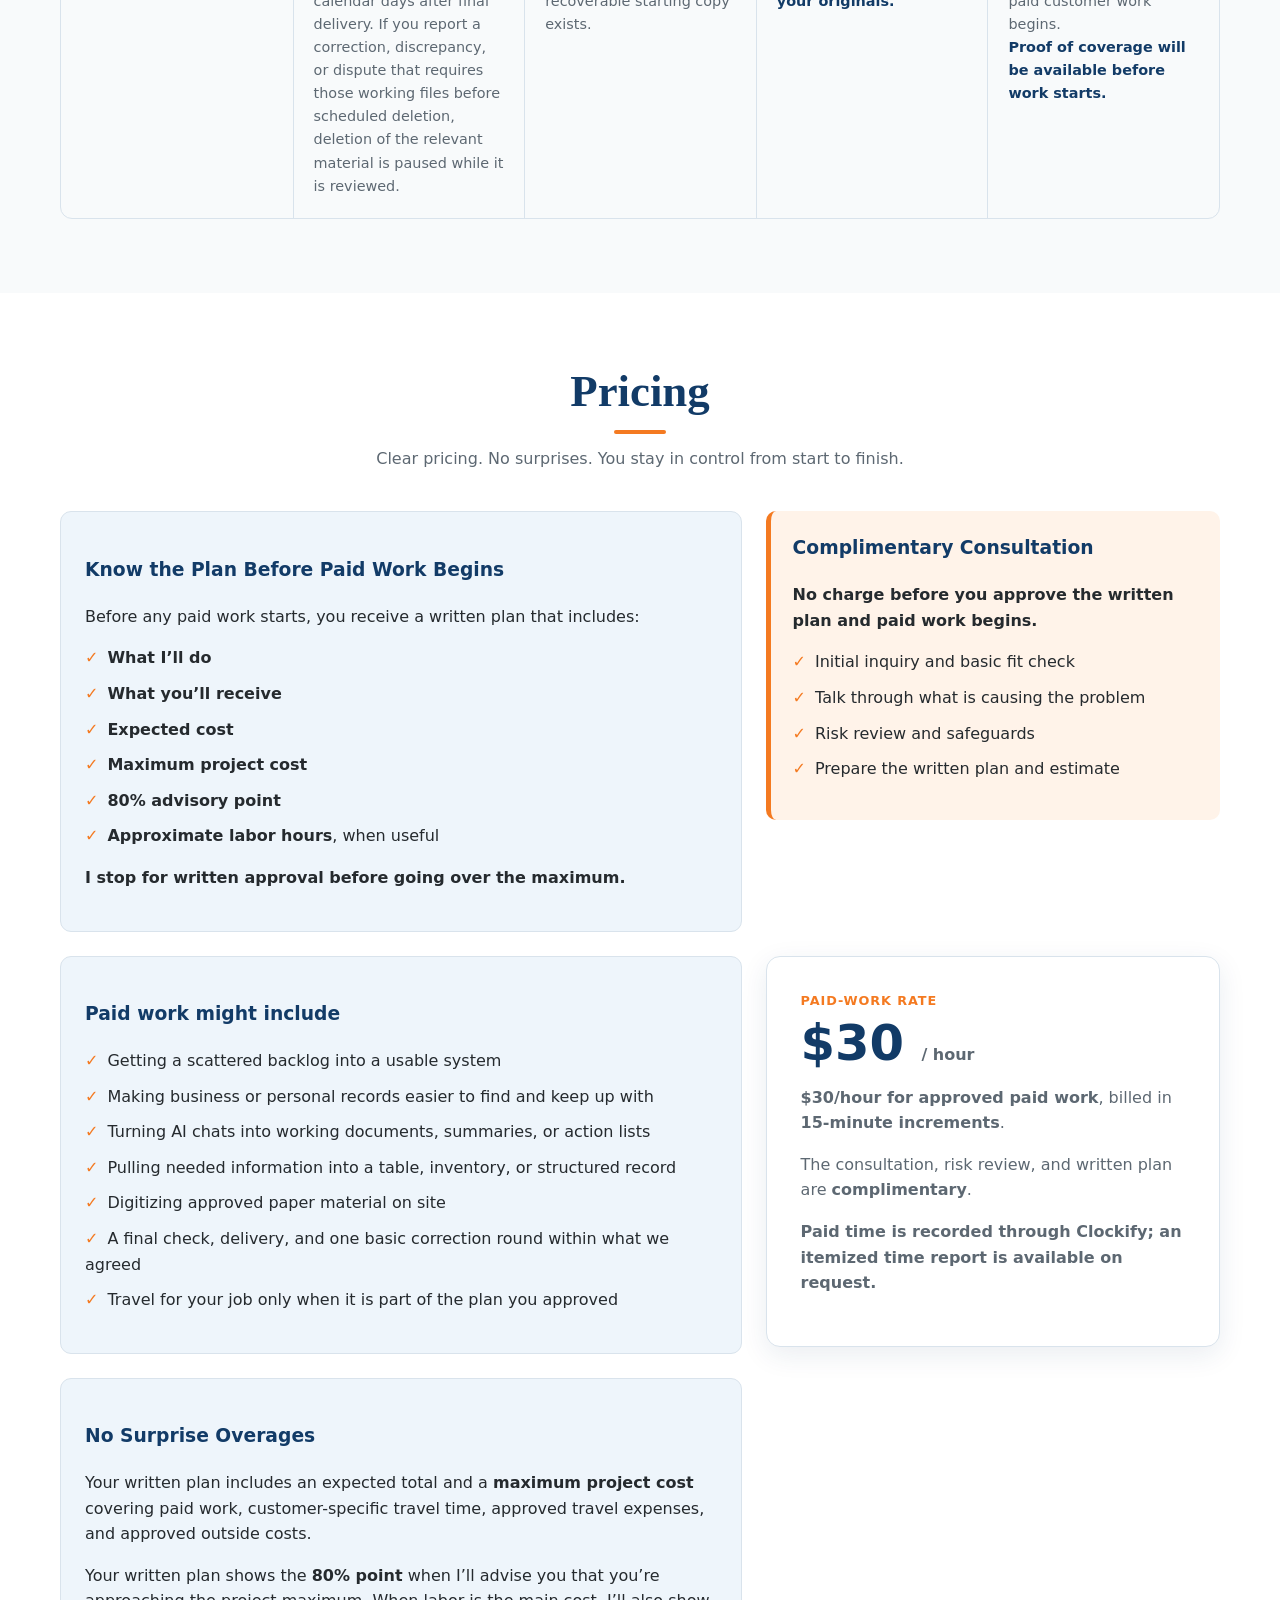
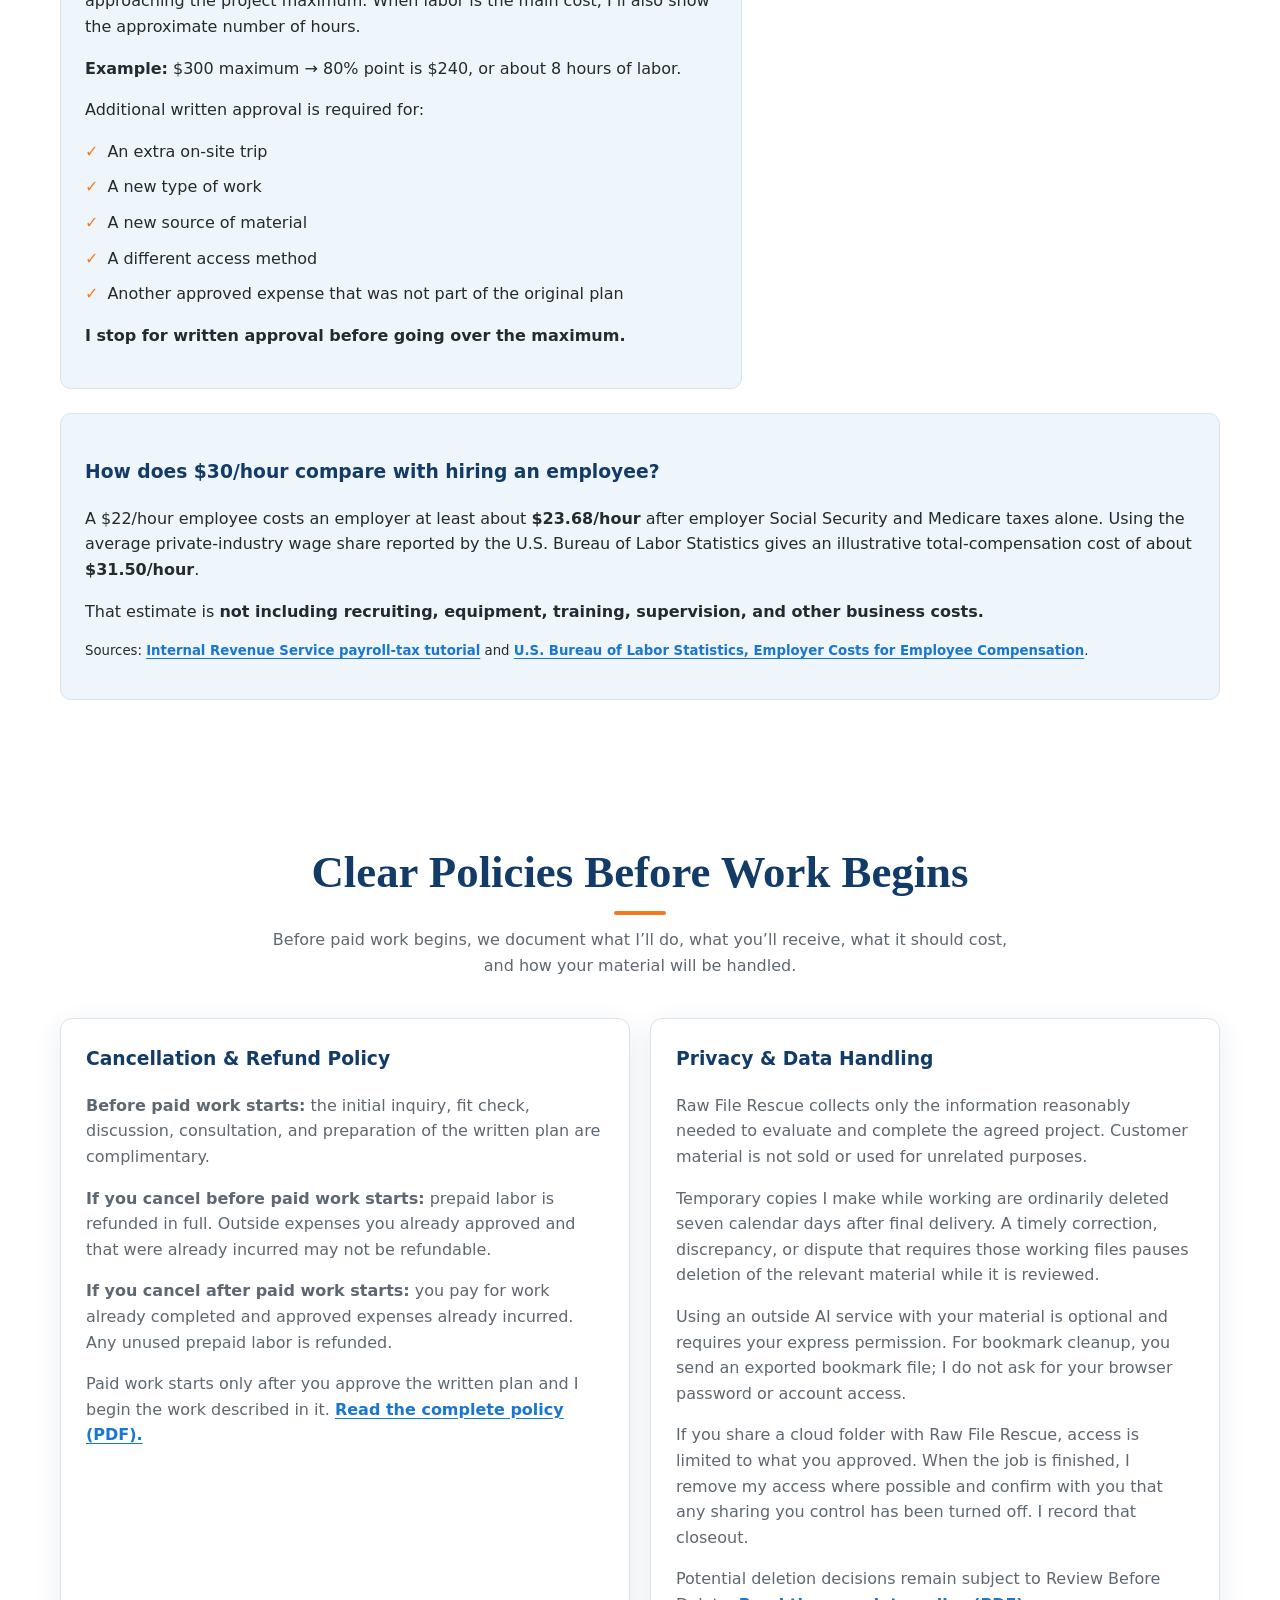
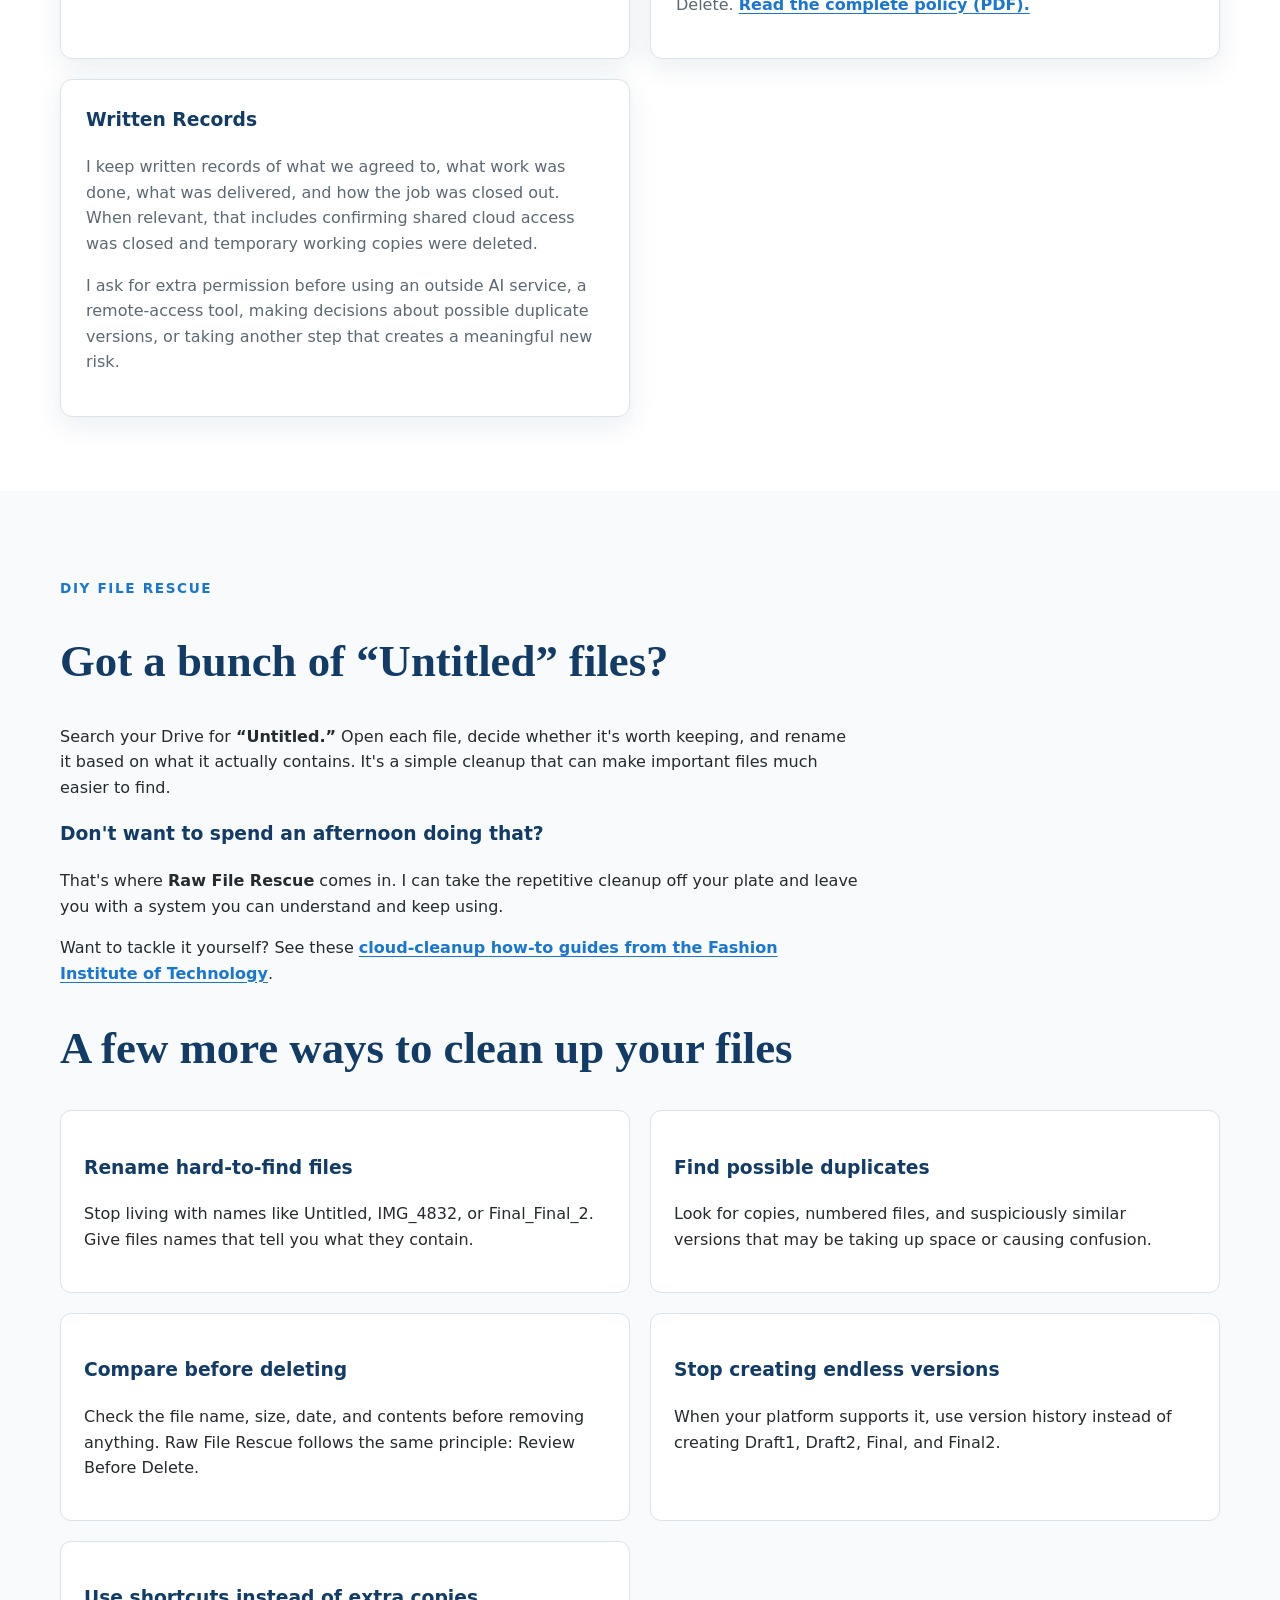
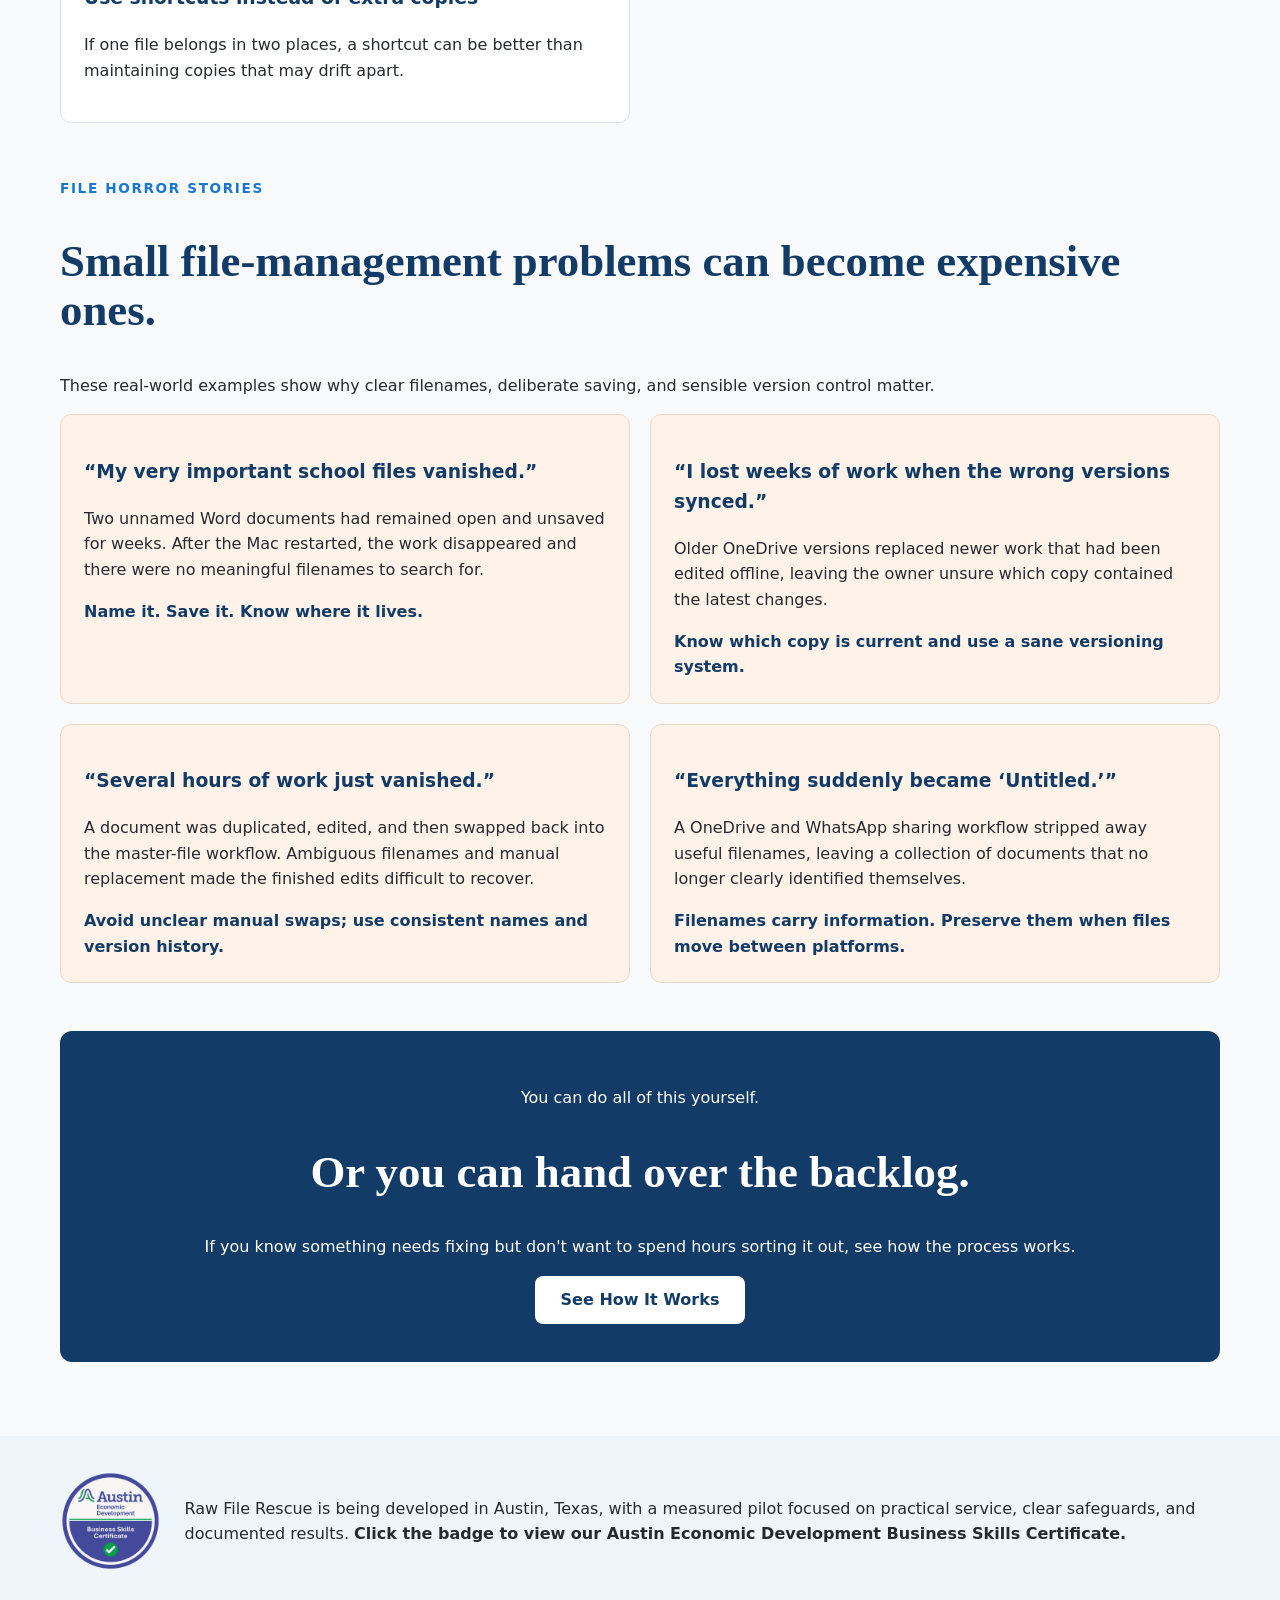
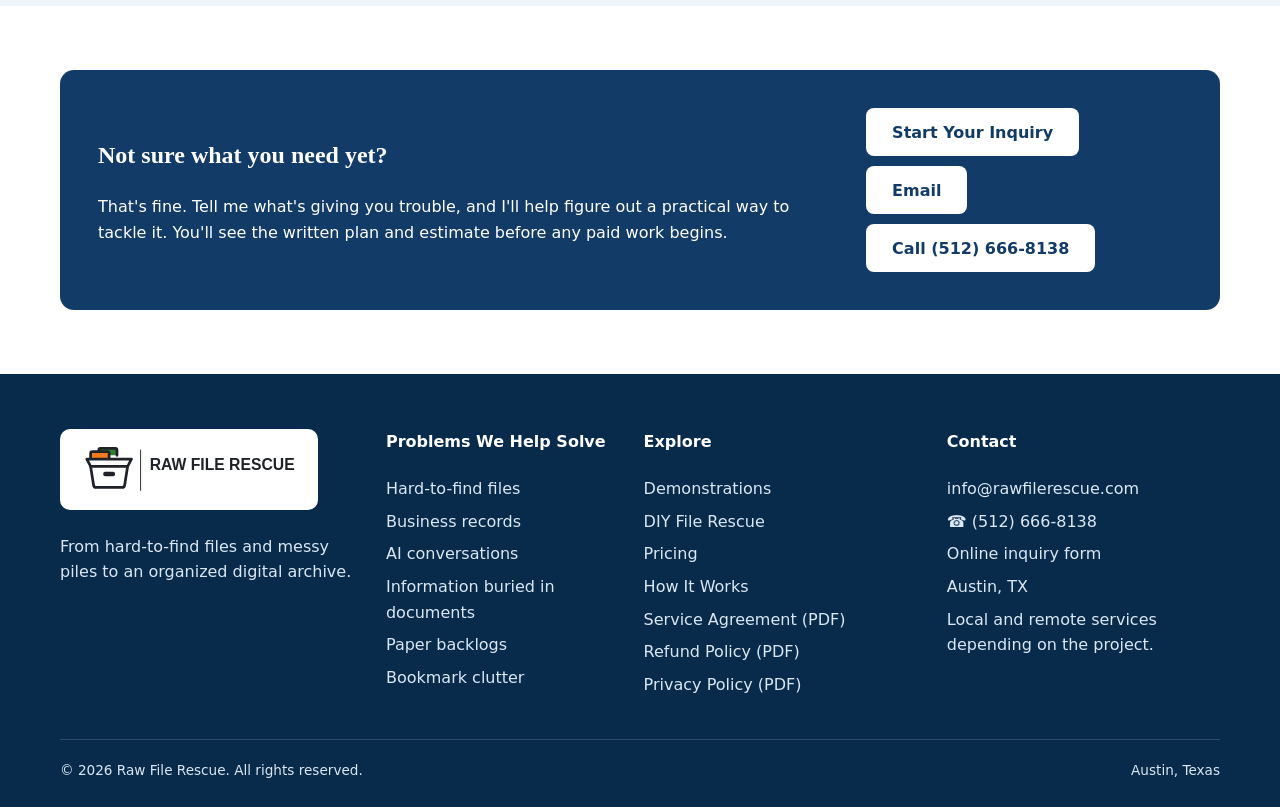
==== commit ce76ef02: "Restore Raw File Rescue 0 pricing" ====
--- a/index.html
+++ b/index.html
@@ -35,13 +35,13 @@
 
 <section class="section blue-section" id="automation-ready"><div class="container"><div class="heading"><h2>Prepare Your Files for the Tools You Already Have</h2><div class="accent-line"></div><p>Automation works best with consistent, clearly organized information.</p></div><div class="control-panel"><h3>Backlog rescue can also create an automation-ready starting point.</h3><p>Raw File Rescue can clean and structure an existing paper or digital backlog so your current software—or tools you adopt later—has better material to work with. This may include consistent folders and names, standardized dates or fields, appropriate OCR, duplicate and version review, a customer decision queue, and documented organization rules.</p></div><div class="cards"><article class="card"><h3>What you receive</h3><p>Organized, consistent information; documented rules; unresolved items clearly flagged; and a result you review before closeout.</p></article><article class="card"><h3>What stays under your control</h3><p>Software choices, deletion decisions, uncertain records, and final verification remain with you.</p></article><article class="card"><h3>Pilot boundaries</h3><p>Software selection, custom integrations, automated workflow programming, and guaranteed third-party compatibility are not included.</p></article></div></div></section>
 <section class="section alt" id="how-it-works"><div class="container"><div class="heading"><h2>How It Works</h2><div class="accent-line"></div></div><div class="steps"><article class="step"><div class="num">1</div><h3>Tell Me the Problem</h3><p>Show me what's scattered, difficult to find, or taking too much time.</p></article><article class="step"><div class="num">2</div><h3>Review the Plan</h3><p>I review the material, ask questions, and spell out what I’ll do, what you’ll receive, and what it should cost.</p></article><article class="step"><div class="num">3</div><h3>Work Gets Done</h3><p>I do the work we agreed on and check with you before making a meaningful change or going over the approved maximum.</p></article><article class="step"><div class="num">4</div><h3>Receive the Result</h3><p>You get the result in a form you can actually use - and know where it lives.</p></article></div><div class="reassurance"><div><strong>Review Before Delete</strong><p>Potential deletions are reviewed before permanent removal.</p></div><div><strong>Temporary Copies Deleted After 7 Days</strong><p>Temporary copies I make while working are ordinarily deleted seven calendar days after final delivery. If you report a correction, discrepancy, or dispute that requires those working files before scheduled deletion, deletion of the relevant material is paused while it is reviewed.</p></div><div><strong>Backup Before I Make Changes</strong><p>Before I change files you control, I confirm with you that a backup or recoverable starting copy exists.</p></div><div><strong>Your Paper Stays With You</strong><p>Paper scanning is done on site. <strong>You keep control of your originals.</strong></p></div><div><strong>Professional Liability Coverage</strong><p>Appropriate professional liability (E&amp;O) coverage will be in place before paid customer work begins. <strong>Proof of coverage will be available before work starts.</strong></p></div></div></div></section>
-<section class="section" id="pricing"><div class="container"><div class="heading"><h2>Pricing</h2><div class="accent-line"></div><p>Introductory pilot pricing. You see the written plan, expected cost, and project ceiling before paid work begins.</p></div><div class="pricing-mobile-first">
-<div class="consult pricing-consult"><h3>Complimentary Consultation</h3><p><strong>No charge before you approve the written plan and paid work begins.</strong></p><ul class="checks"><li>Initial inquiry and fit check</li><li>Talk through what is causing the problem</li><li>Qualification and risk review</li><li>Prepare the written solution, estimate, and project ceiling</li></ul></div>
-<div class="price-card pricing-rate"><div class="label">Introductory Paid-Pilot Rate</div><div class="price">$20 <small>/ hour — first 3 billable hours</small></div><p><strong>After the first 3 billable hours of a project: $25/hour.</strong></p><p>Approved paid work is billed in <strong>15-minute increments</strong>. Qualification, risk review, solution design, and the initial written quote are complimentary.</p><p><strong>Paid time is recorded through Clockify; an itemized time report is available on request.</strong></p></div>
-<div class="cost pricing-plan"><h3>Know the Plan Before Paid Work Begins</h3><p>Before any paid work starts, you receive a written plan that includes:</p><ul class="checks"><li><strong>What I’ll do</strong></li><li><strong>What you’ll receive</strong></li><li><strong>What is included and excluded</strong></li><li><strong>Expected labor time and cost</strong></li><li><strong>Maximum project cost / authorized ceiling</strong></li><li><strong>Any approved unusual travel or outside expense</strong></li></ul><p><strong>I stop and get your approval before going over the authorized ceiling or materially expanding the scope.</strong></p></div>
-<div class="cost pricing-paid"><h3>Paid work might include</h3><ul class="checks"><li>Getting a scattered digital backlog into a usable system</li><li>Making business or personal records easier to find and keep up with</li><li>Sorting, scanning, OCR, naming, and organizing paper on site</li><li>Combining paper and digital material into one coherent structure</li><li>Turning AI chats into structured records or standalone working documents</li><li>Pulling selected information into a table, spreadsheet, inventory, or structured record</li><li>Quality control, delivery preparation, and one correction round within the accepted scope</li></ul></div>
-<div class="cost pricing-overages"><h3>No Surprise Overages</h3><p>Your written plan includes an expected labor cost and a <strong>maximum project cost / authorized ceiling</strong>. I do not exceed that ceiling without your approval.</p><p><strong>Routine local travel is normally absorbed during the pilot.</strong> If a project creates an unusual customer-specific travel expense or another third-party cost, it is disclosed and approved in writing before authorization. No surprise travel charge.</p><p>A scope change also requires approval when the real job materially adds files, boxes, chats, source material, a new access method, a new deliverable, or another significant type of work.</p></div>
-<div class="cost pricing-employee"><h3>Why the rate is introductory</h3><p>The $20/$25 structure is a paid-pilot validation rate, not a permanent price promise. After 5 measured paid customers, Raw File Rescue will use actual demand, job time, nonbillable effort, corrections, travel, and customer results to decide what should be repriced, packaged, renamed, expanded, or dropped.</p></div>
+<section class="section" id="pricing"><div class="container"><div class="heading"><h2>Pricing</h2><div class="accent-line"></div><p>Clear pricing. No surprises. You stay in control from start to finish.</p></div><div class="pricing-mobile-first">
+<div class="consult pricing-consult"><h3>Complimentary Consultation</h3><p><strong>No charge before you approve the written plan and paid work begins.</strong></p><ul class="checks"><li>Initial inquiry and basic fit check</li><li>Talk through what is causing the problem</li><li>Risk review and safeguards</li><li>Prepare the written plan and estimate</li></ul></div>
+<div class="price-card pricing-rate"><div class="label">Paid-Work Rate</div><div class="price">$30 <small>/ hour</small></div><p><strong>$30/hour for approved paid work</strong>, billed in <strong>15-minute increments</strong>.</p><p>The consultation, risk review, and written plan are <strong>complimentary</strong>.</p><p><strong>Paid time is recorded through Clockify; an itemized time report is available on request.</strong></p></div>
+<div class="cost pricing-plan"><h3>Know the Plan Before Paid Work Begins</h3><p>Before any paid work starts, you receive a written plan that includes:</p><ul class="checks"><li><strong>What I’ll do</strong></li><li><strong>What you’ll receive</strong></li><li><strong>Expected cost</strong></li><li><strong>Maximum project cost</strong></li><li><strong>80% advisory point</strong></li><li><strong>Approximate labor hours</strong>, when useful</li></ul><p><strong>I stop for written approval before going over the maximum.</strong></p></div>
+<div class="cost pricing-paid"><h3>Paid work might include</h3><ul class="checks"><li>Getting a scattered backlog into a usable system</li><li>Making business or personal records easier to find and keep up with</li><li>Turning AI chats into working documents, summaries, or action lists</li><li>Pulling needed information into a table, inventory, or structured record</li><li>Digitizing approved paper material on site</li><li>A final check, delivery, and one basic correction round within what we agreed</li><li>Travel for your job only when it is part of the plan you approved</li></ul></div>
+<div class="cost pricing-overages"><h3>No Surprise Overages</h3><p>Your written plan includes an expected total and a <strong>maximum project cost</strong> covering paid work, customer-specific travel time, approved travel expenses, and approved outside costs.</p><p>Your written plan shows the <strong>80% point</strong> when I’ll advise you that you’re approaching the project maximum. When labor is the main cost, I’ll also show the approximate number of hours.</p><p><strong>Example:</strong> $300 maximum → 80% point is $240, or about 8 hours of labor.</p><p>Additional written approval is required for:</p><ul class="checks"><li>An extra on-site trip</li><li>A new type of work</li><li>A new source of material</li><li>A different access method</li><li>Another approved expense that was not part of the original plan</li></ul><p><strong>I stop for written approval before going over the maximum.</strong></p></div>
+<div class="cost pricing-employee"><h3>How does $30/hour compare with hiring an employee?</h3><p>A $22/hour employee costs an employer at least about <strong>$23.68/hour</strong> after employer Social Security and Medicare taxes alone. Using the average private-industry wage share reported by the U.S. Bureau of Labor Statistics gives an illustrative total-compensation cost of about <strong>$31.50/hour</strong>.</p><p>That estimate is <strong>not including recruiting, equipment, training, supervision, and other business costs.</strong></p><p style="font-size:.83rem">Sources: <a class="text-link" href="https://apps.irs.gov/app/understandingTaxes/hows/tax_tutorials/mod01/tt_mod01_04.jsp" rel="noopener" target="_blank">Internal Revenue Service payroll-tax tutorial</a> and <a class="text-link" href="https://www.bls.gov/news.release/ecec.nr0.htm" rel="noopener" target="_blank">U.S. Bureau of Labor Statistics, Employer Costs for Employee Compensation</a>.</p></div>
 </div></div></section>
 <section class="section" id="policies"><div class="container"><div class="heading"><h2>Clear Policies Before Work Begins</h2><div class="accent-line"></div><p>Before paid work begins, we document what I’ll do, what you’ll receive, what it should cost, and how your material will be handled.</p></div><div class="policy-grid"><article class="policy"><h3>Cancellation &amp; Refund Policy</h3><p><strong>Before paid work starts:</strong> the initial inquiry, fit check, discussion, consultation, and preparation of the written plan are complimentary.</p><p><strong>If you cancel before paid work starts:</strong> prepaid labor is refunded in full. Outside expenses you already approved and that were already incurred may not be refundable.</p><p><strong>If you cancel after paid work starts:</strong> you pay for work already completed and approved expenses already incurred. Any unused prepaid labor is refunded.</p><p>Paid work starts only after you approve the written plan and I begin the work described in it. <a class="text-link" href="policies/08.27.26.v2_18_Cancellation_Refund_Policy.pdf" rel="noopener" target="_blank">Read the complete policy (PDF).</a></p></article><article class="policy"><h3>Privacy &amp; Data Handling</h3><p>Raw File Rescue collects only the information reasonably needed to evaluate and complete the agreed project. Customer material is not sold or used for unrelated purposes.</p><p>Temporary copies I make while working are ordinarily deleted seven calendar days after final delivery. A timely correction, discrepancy, or dispute that requires those working files pauses deletion of the relevant material while it is reviewed.</p><p>Using an outside AI service with your material is optional and requires your express permission. For bookmark cleanup, you send an exported bookmark file; I do not ask for your browser password or account access.</p><p>If you share a cloud folder with Raw File Rescue, access is limited to what you approved. When the job is finished, I remove my access where possible and confirm with you that any sharing you control has been turned off. I record that closeout.</p><p>Potential deletion decisions remain subject to Review Before Delete. <a class="text-link" href="policies/08.27.26.v2_19_Privacy_Data_Handling_Policy.pdf" rel="noopener" target="_blank">Read the complete policy (PDF).</a></p></article><article class="policy"><h3>Written Records</h3><p>I keep written records of what we agreed to, what work was done, what was delivered, and how the job was closed out. When relevant, that includes confirming shared cloud access was closed and temporary working copies were deleted.</p><p>I ask for extra permission before using an outside AI service, a remote-access tool, making decisions about possible duplicate versions, or taking another step that creates a meaningful new risk.</p></article></div></div></section>
 <section class="section alt diy" id="diy-file-rescue"><div class="container"><div class="diy-intro"><p class="eyebrow">DIY FILE RESCUE</p><h2>Got a bunch of “Untitled” files?</h2><p>Search your Drive for <strong>“Untitled.”</strong> Open each file, decide whether it's worth keeping, and rename it based on what it actually contains. It's a simple cleanup that can make important files much easier to find.</p><h3>Don't want to spend an afternoon doing that?</h3><p>That's where <strong>Raw File Rescue</strong> comes in. I can take the repetitive cleanup off your plate and leave you with a system you can understand and keep using.</p><p>Want to tackle it yourself? See these <a class="text-link" href="https://it.fitnyc.edu/cloud-cleanup/" rel="noopener" target="_blank">cloud-cleanup how-to guides from the Fashion Institute of Technology</a>.</p></div><h2>A few more ways to clean up your files</h2><div class="tip-grid"><article class="tip"><h3>Rename hard-to-find files</h3><p>Stop living with names like Untitled, IMG_4832, or Final_Final_2. Give files names that tell you what they contain.</p></article><article class="tip"><h3>Find possible duplicates</h3><p>Look for copies, numbered files, and suspiciously similar versions that may be taking up space or causing confusion.</p></article><article class="tip"><h3>Compare before deleting</h3><p>Check the file name, size, date, and contents before removing anything. Raw File Rescue follows the same principle: Review Before Delete.</p></article><article class="tip"><h3>Stop creating endless versions</h3><p>When your platform supports it, use version history instead of creating Draft1, Draft2, Final, and Final2.</p></article><article class="tip"><h3>Use shortcuts instead of extra copies</h3><p>If one file belongs in two places, a shortcut can be better than maintaining copies that may drift apart.</p></article></div><div style="margin-top:55px"><p class="eyebrow">FILE HORROR STORIES</p><h2>Small file-management problems can become expensive ones.</h2><p>These real-world examples show why clear filenames, deliberate saving, and sensible version control matter.</p><div class="story-grid"><article class="story"><h3>“My very important school files vanished.”</h3><p>Two unnamed Word documents had remained open and unsaved for weeks. After the Mac restarted, the work disappeared and there were no meaningful filenames to search for.</p><p class="lesson">Name it. Save it. Know where it lives.</p></article><article class="story"><h3>“I lost weeks of work when the wrong versions synced.”</h3><p>Older OneDrive versions replaced newer work that had been edited offline, leaving the owner unsure which copy contained the latest changes.</p><p class="lesson">Know which copy is current and use a sane versioning system.</p></article><article class="story"><h3>“Several hours of work just vanished.”</h3><p>A document was duplicated, edited, and then swapped back into the master-file workflow. Ambiguous filenames and manual replacement made the finished edits difficult to recover.</p><p class="lesson">Avoid unclear manual swaps; use consistent names and version history.</p></article><article class="story"><h3>“Everything suddenly became ‘Untitled.’”</h3><p>A OneDrive and WhatsApp sharing workflow stripped away useful filenames, leaving a collection of documents that no longer clearly identified themselves.</p><p class="lesson">Filenames carry information. Preserve them when files move between platforms.</p></article></div></div><div class="diy-cta"><p>You can do all of this yourself.</p><h2>Or you can hand over the backlog.</h2><p>If you know something needs fixing but don't want to spend hours sorting it out, see how the process works.</p><a class="btn" href="#how-it-works" style="background:#fff;color:var(--navy)">See How It Works</a></div></div></section>
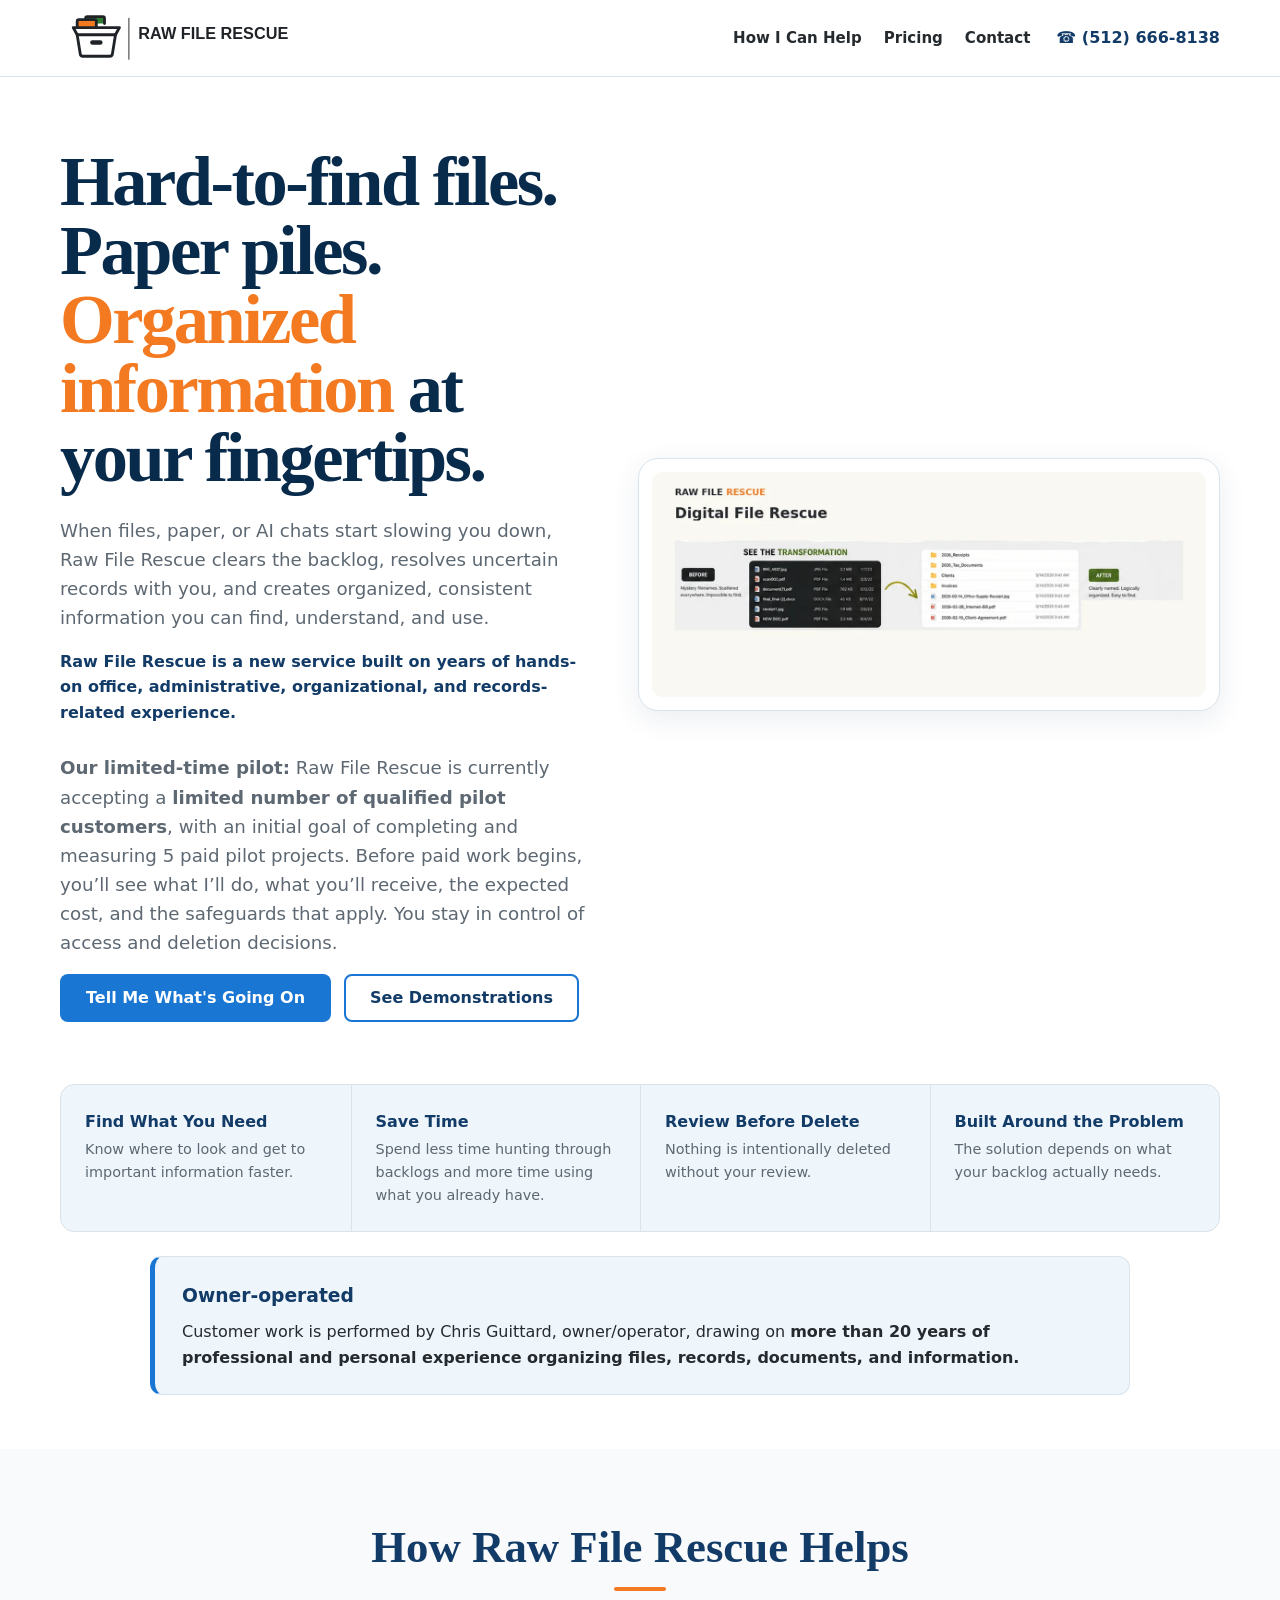
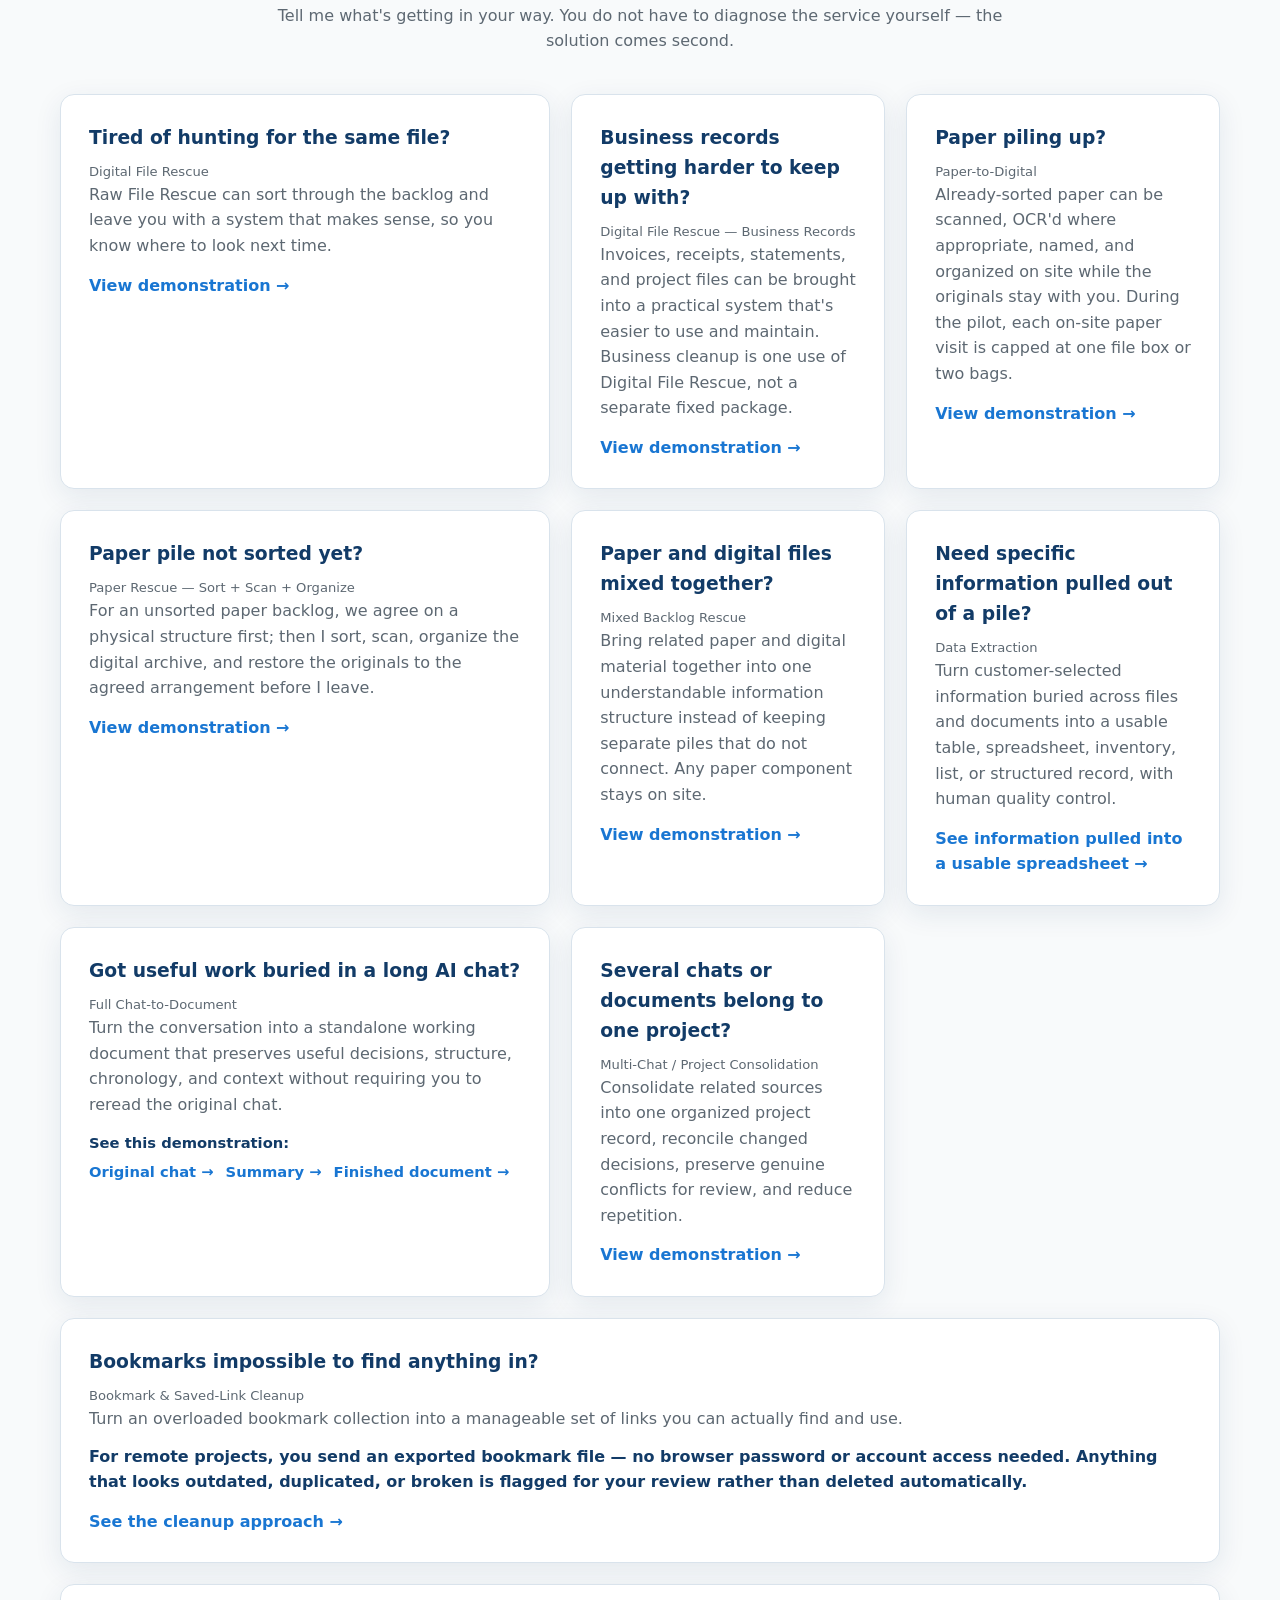
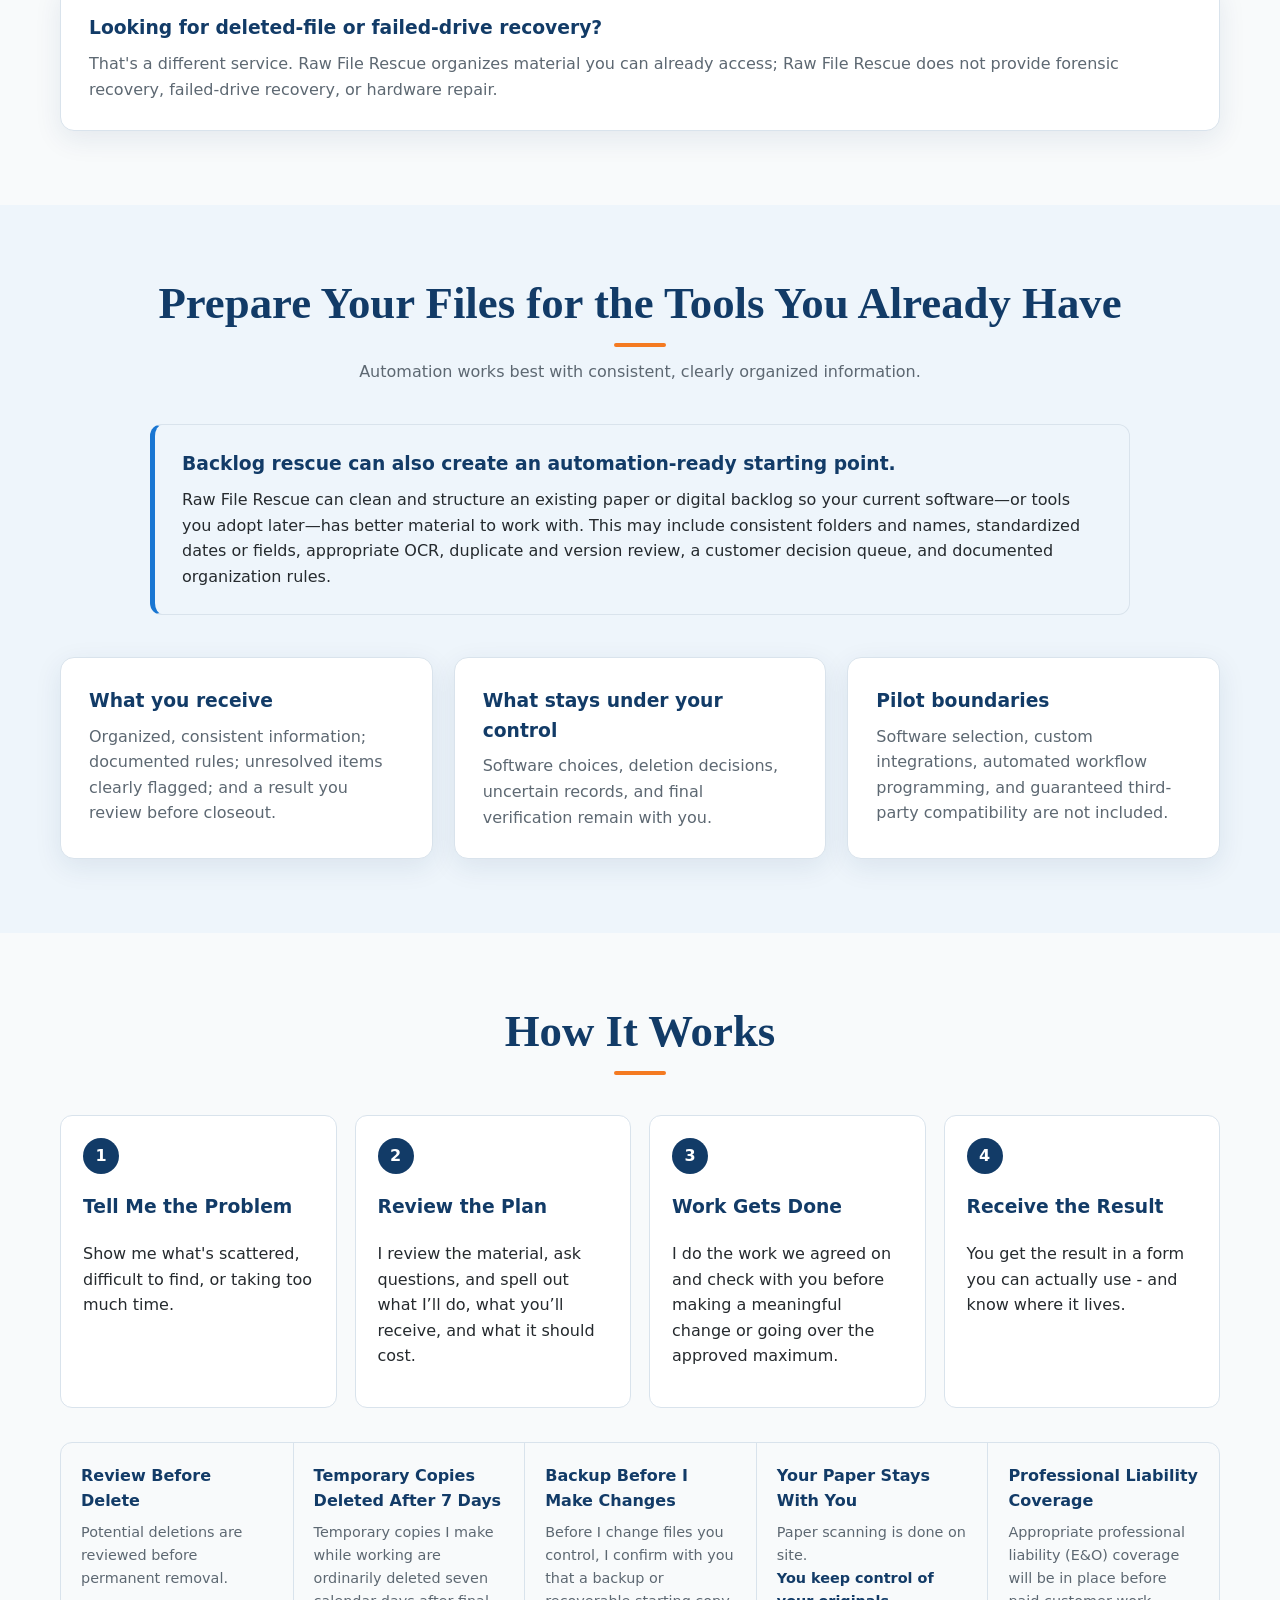
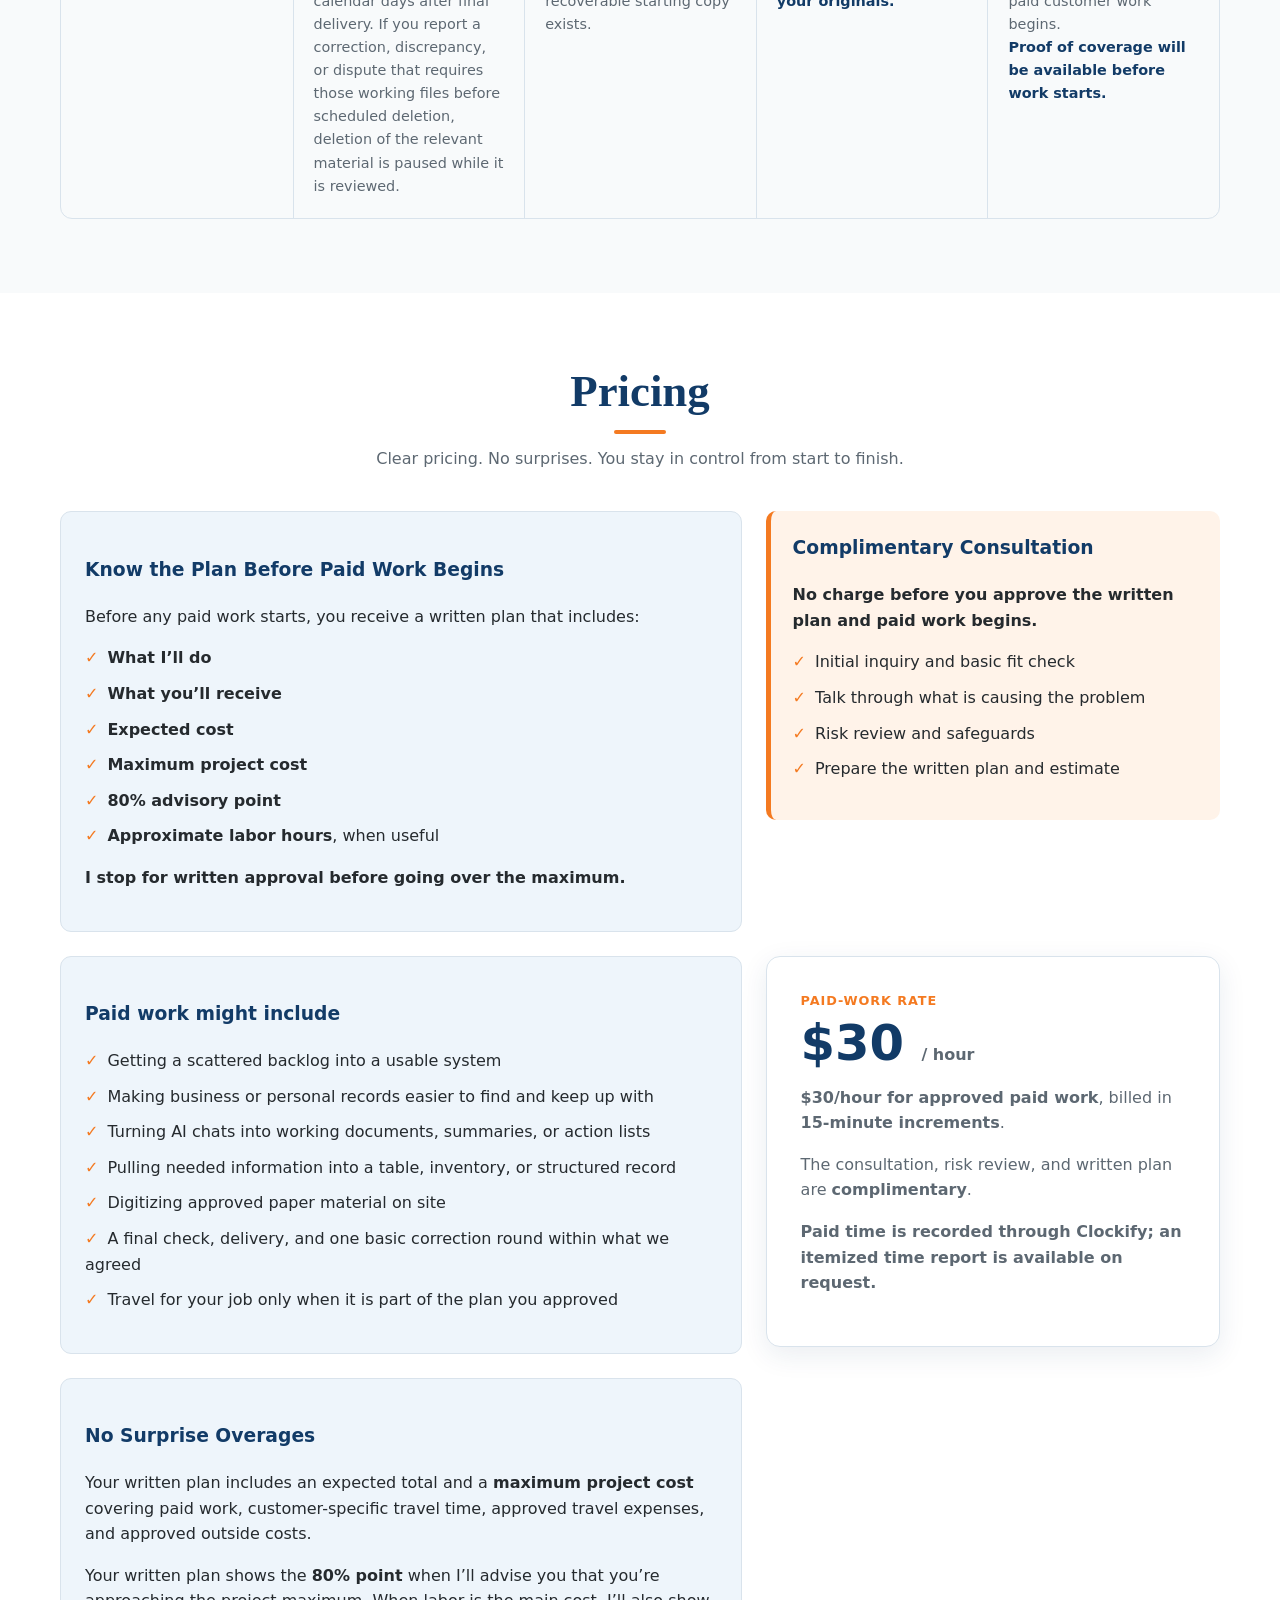
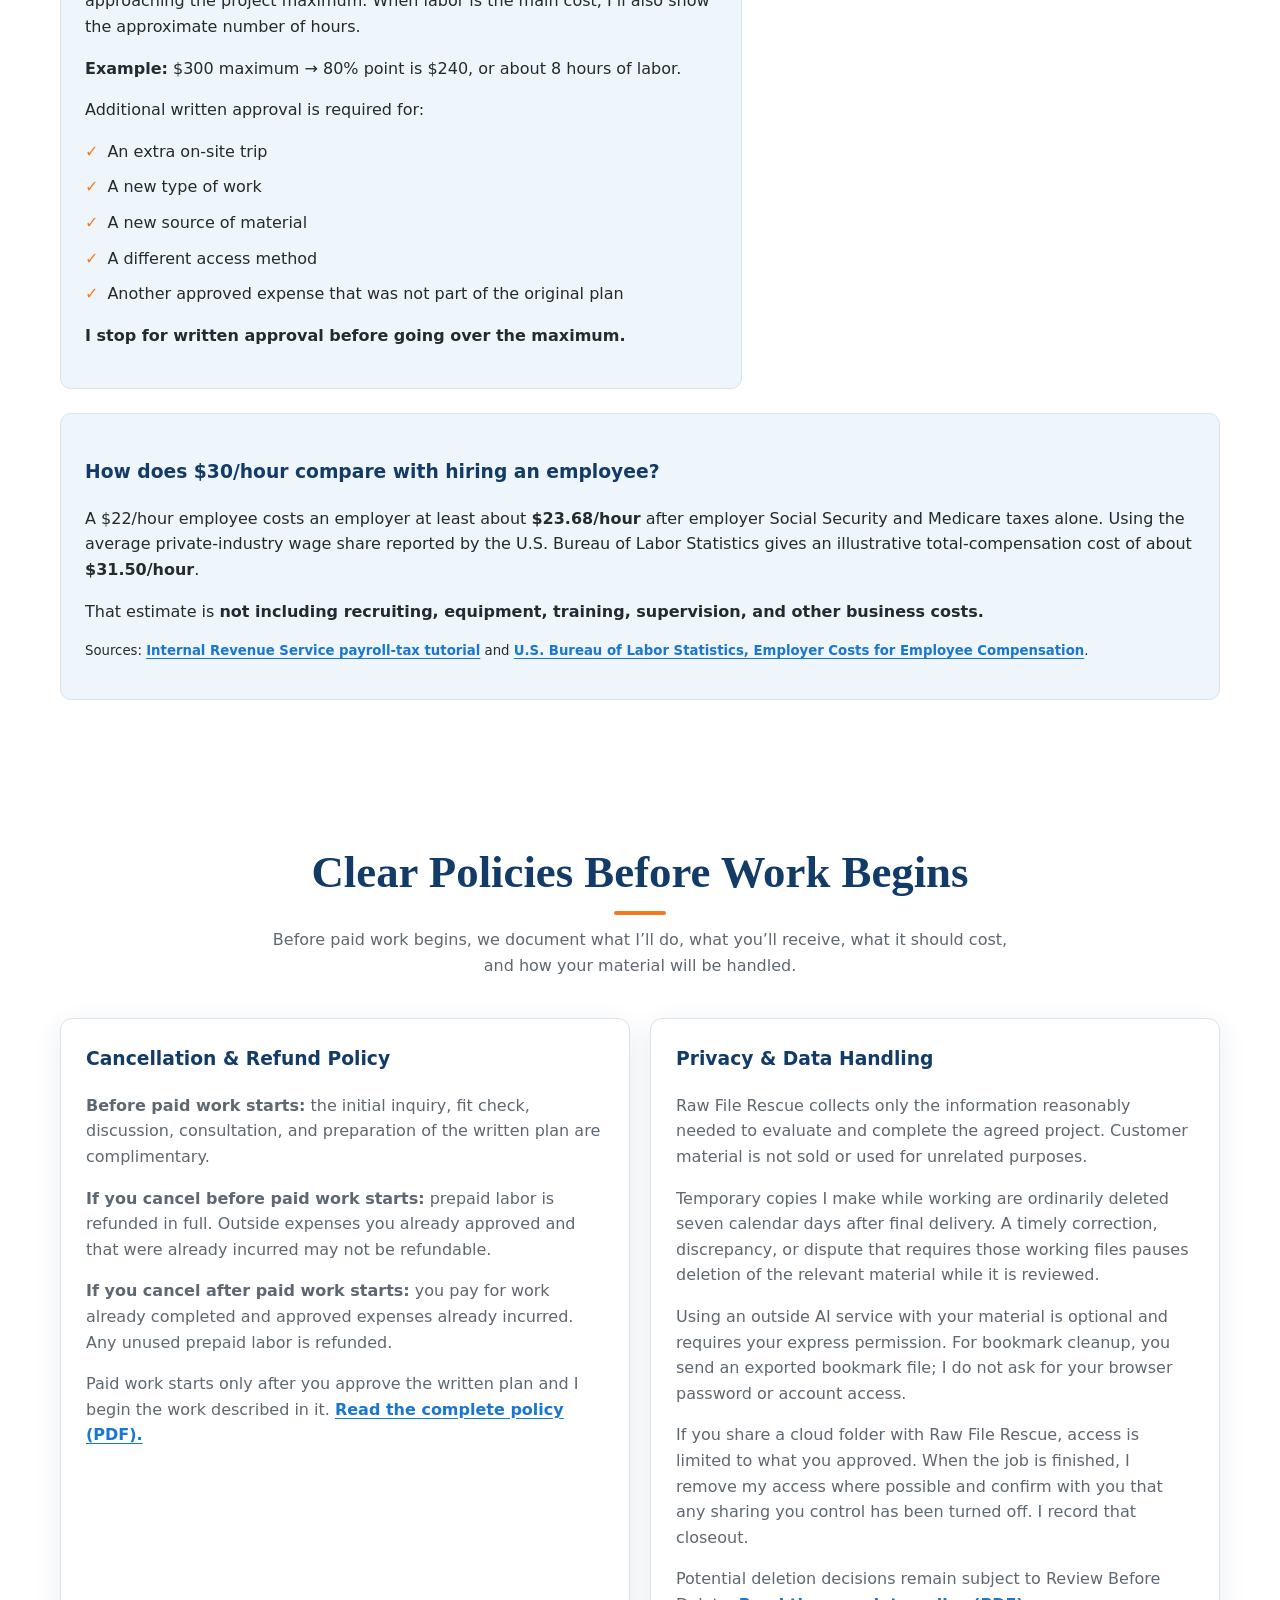
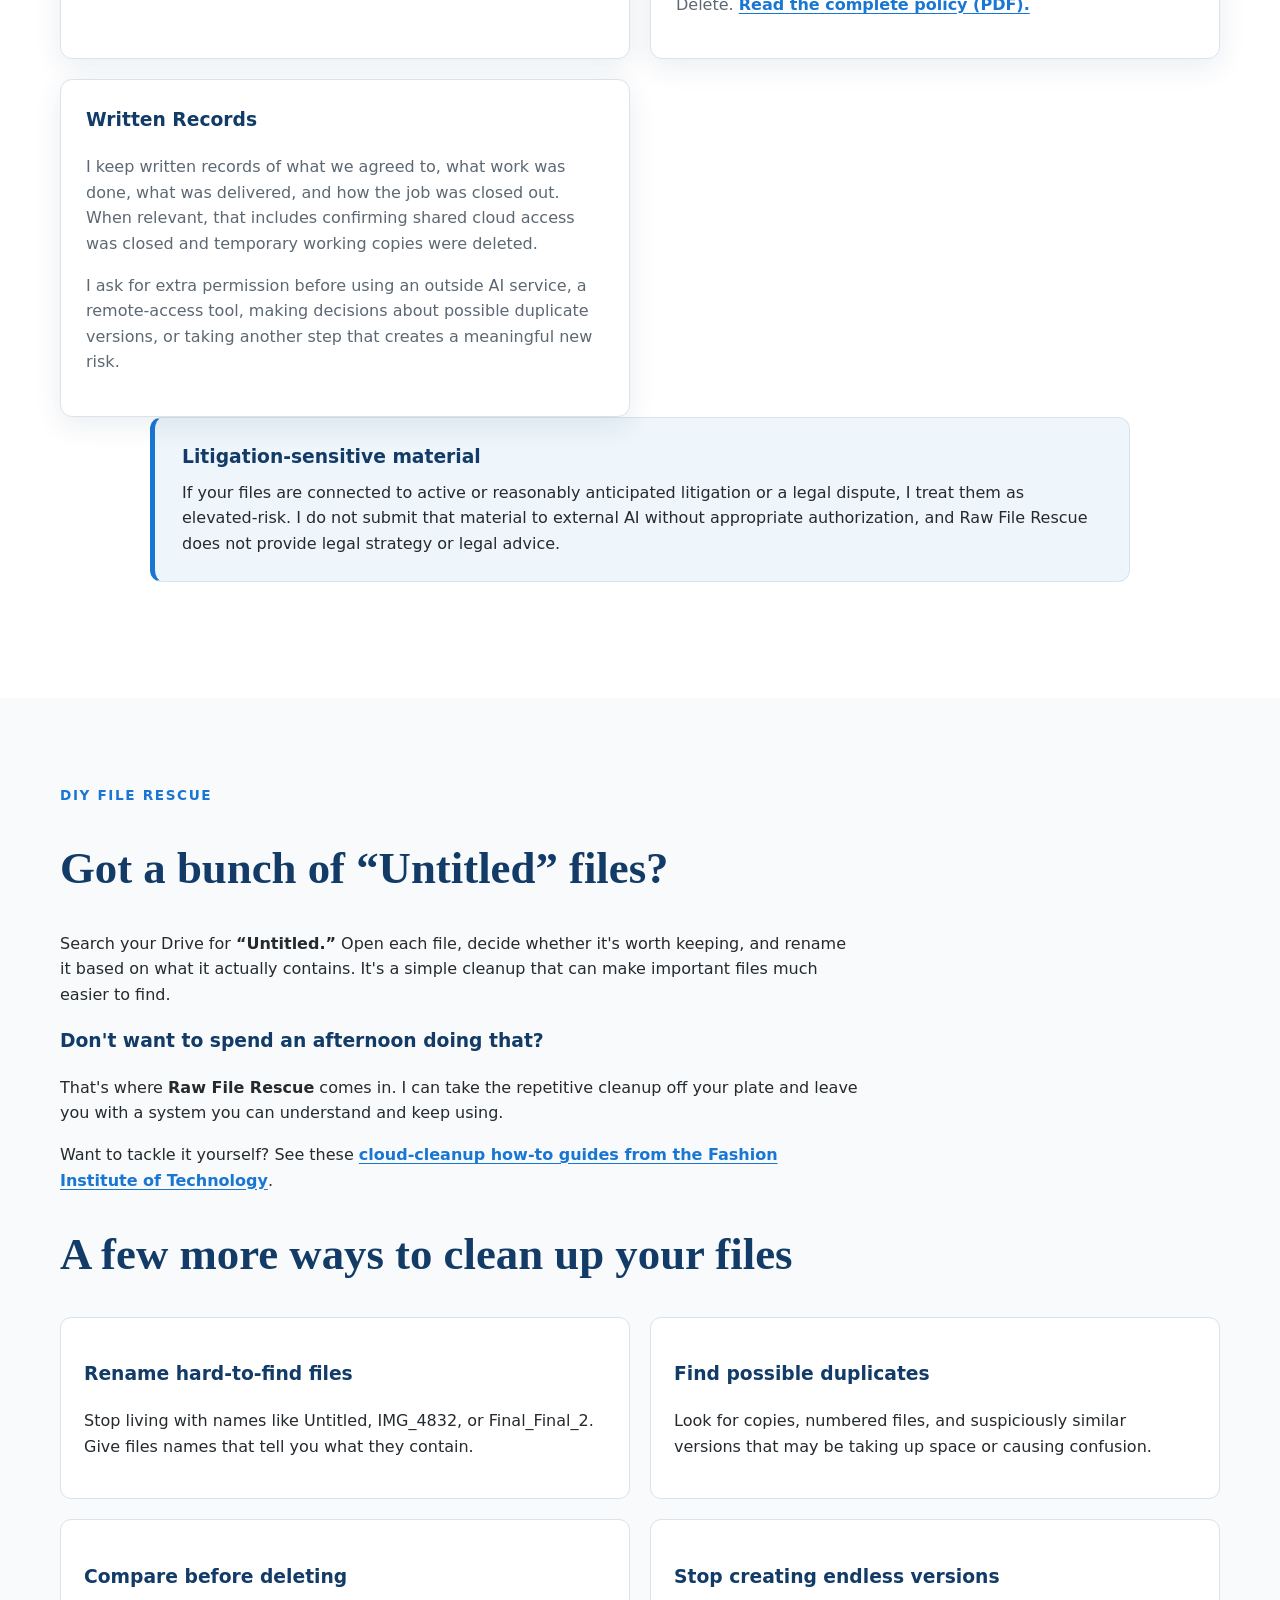
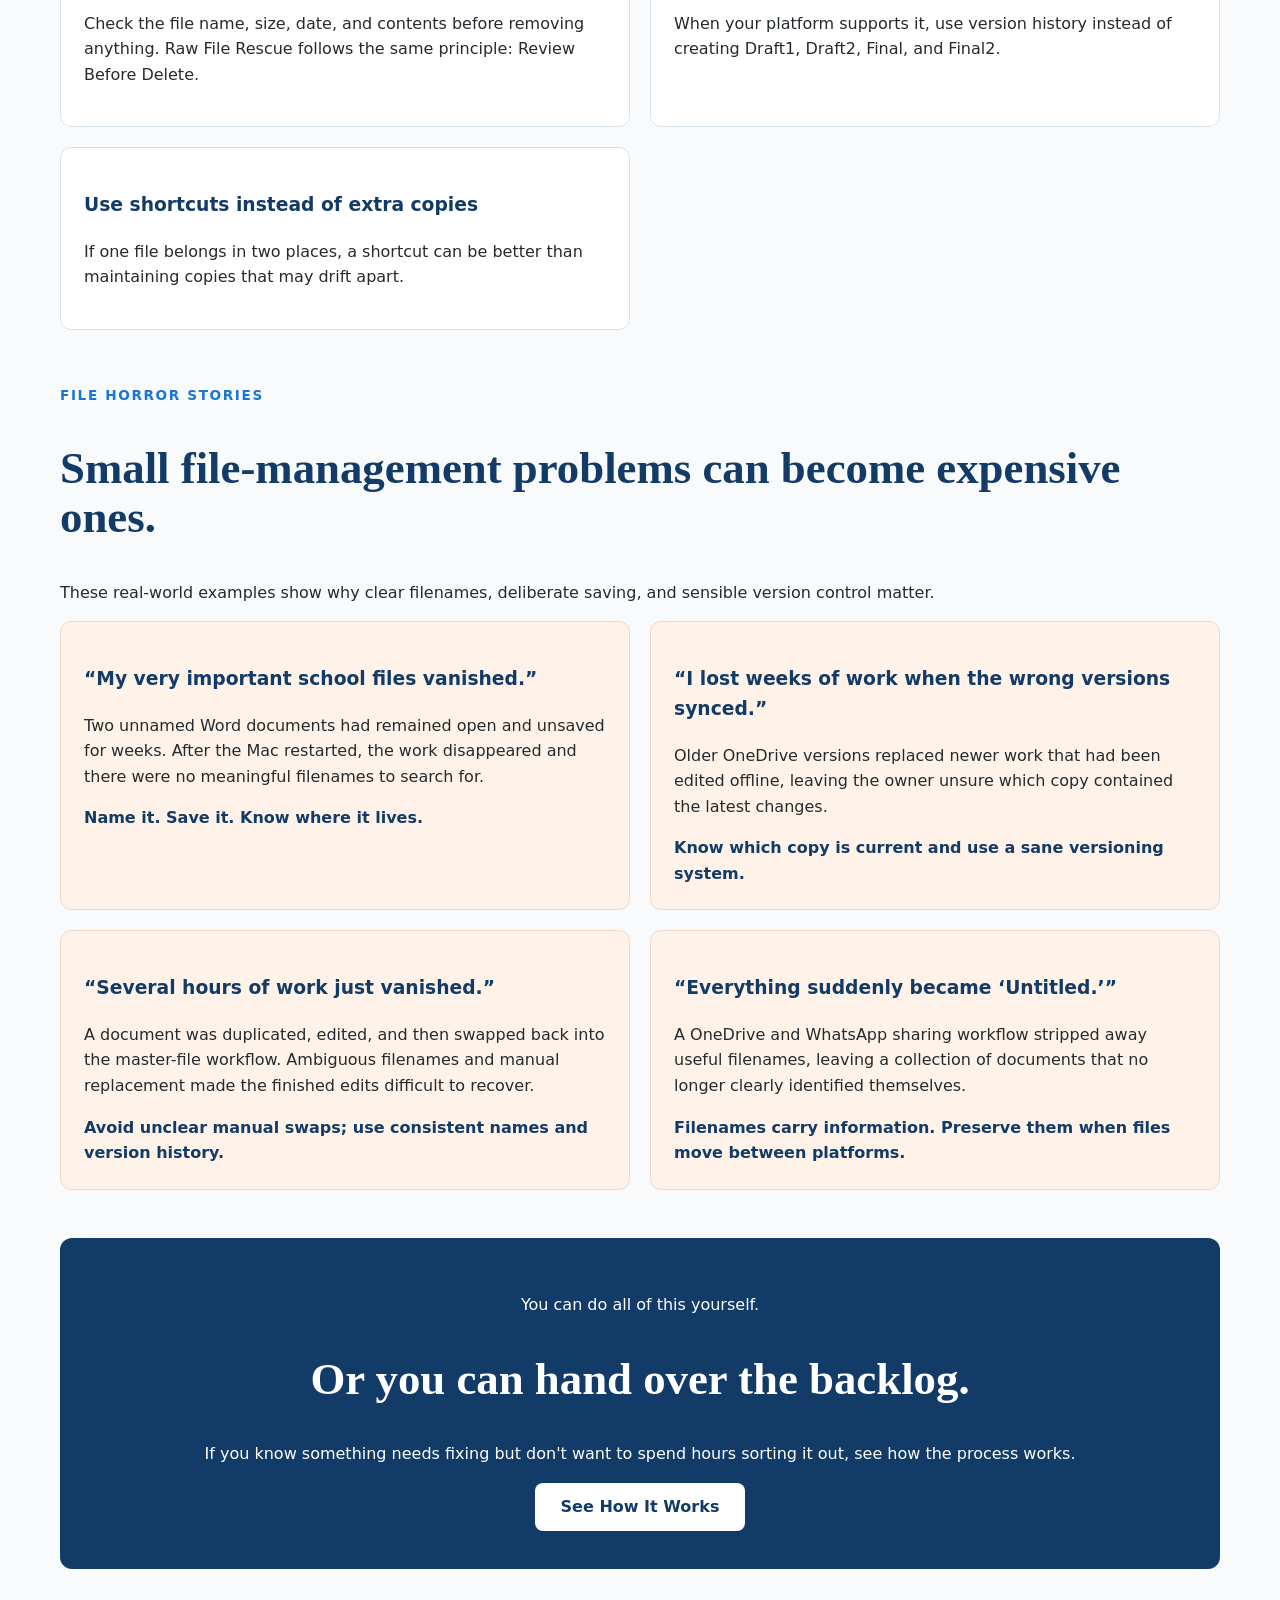
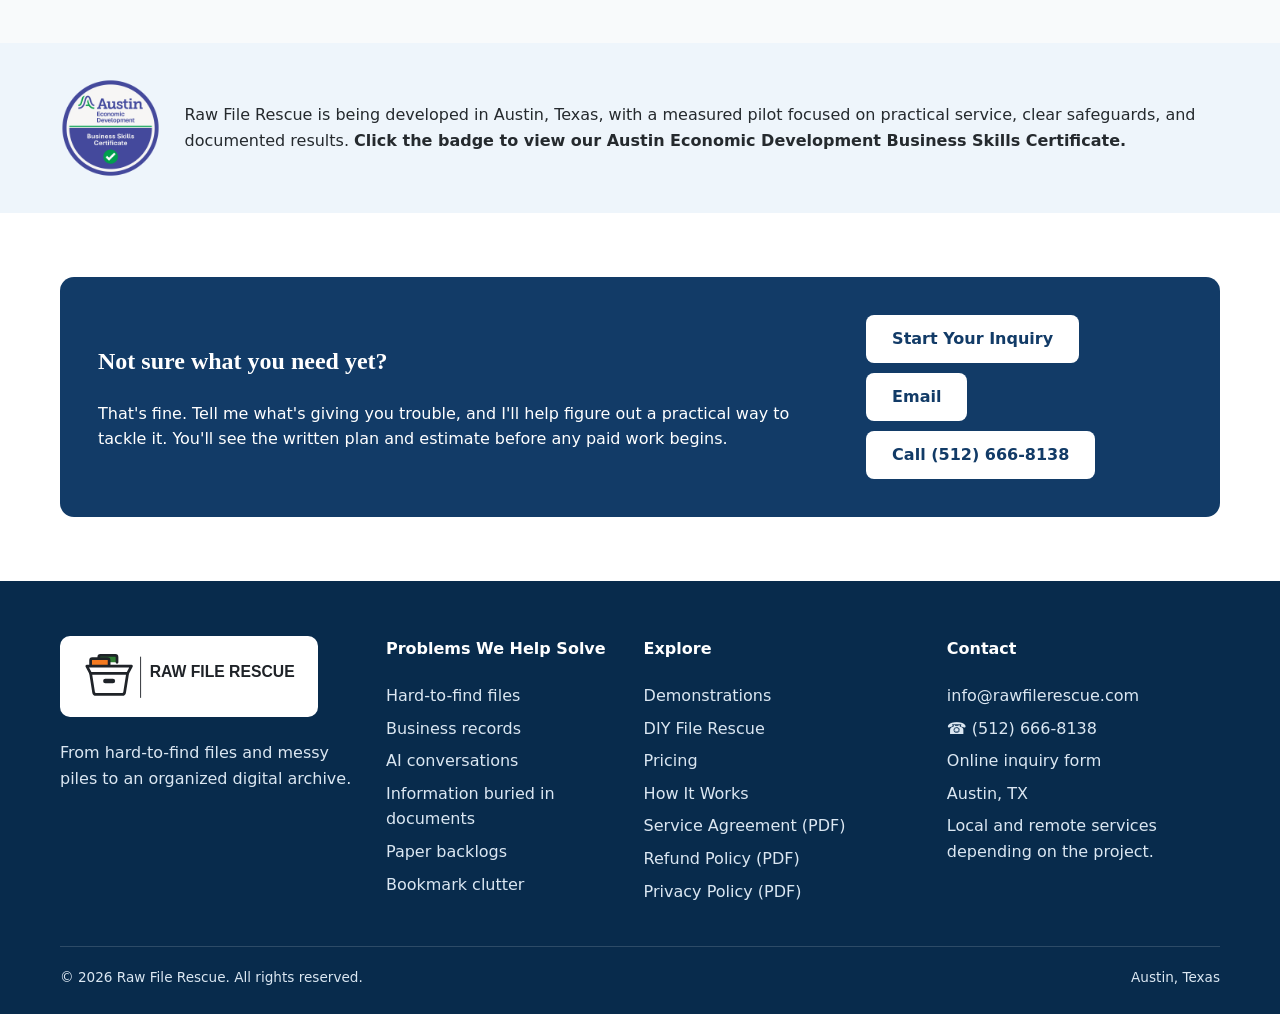
==== commit e1c701af: "Align RFR forms and website with v7.2 safeguards" ====
--- a/index.html
+++ b/index.html
@@ -43,7 +43,7 @@
 <div class="cost pricing-overages"><h3>No Surprise Overages</h3><p>Your written plan includes an expected total and a <strong>maximum project cost</strong> covering paid work, customer-specific travel time, approved travel expenses, and approved outside costs.</p><p>Your written plan shows the <strong>80% point</strong> when I’ll advise you that you’re approaching the project maximum. When labor is the main cost, I’ll also show the approximate number of hours.</p><p><strong>Example:</strong> $300 maximum → 80% point is $240, or about 8 hours of labor.</p><p>Additional written approval is required for:</p><ul class="checks"><li>An extra on-site trip</li><li>A new type of work</li><li>A new source of material</li><li>A different access method</li><li>Another approved expense that was not part of the original plan</li></ul><p><strong>I stop for written approval before going over the maximum.</strong></p></div>
 <div class="cost pricing-employee"><h3>How does $30/hour compare with hiring an employee?</h3><p>A $22/hour employee costs an employer at least about <strong>$23.68/hour</strong> after employer Social Security and Medicare taxes alone. Using the average private-industry wage share reported by the U.S. Bureau of Labor Statistics gives an illustrative total-compensation cost of about <strong>$31.50/hour</strong>.</p><p>That estimate is <strong>not including recruiting, equipment, training, supervision, and other business costs.</strong></p><p style="font-size:.83rem">Sources: <a class="text-link" href="https://apps.irs.gov/app/understandingTaxes/hows/tax_tutorials/mod01/tt_mod01_04.jsp" rel="noopener" target="_blank">Internal Revenue Service payroll-tax tutorial</a> and <a class="text-link" href="https://www.bls.gov/news.release/ecec.nr0.htm" rel="noopener" target="_blank">U.S. Bureau of Labor Statistics, Employer Costs for Employee Compensation</a>.</p></div>
 </div></div></section>
-<section class="section" id="policies"><div class="container"><div class="heading"><h2>Clear Policies Before Work Begins</h2><div class="accent-line"></div><p>Before paid work begins, we document what I’ll do, what you’ll receive, what it should cost, and how your material will be handled.</p></div><div class="policy-grid"><article class="policy"><h3>Cancellation &amp; Refund Policy</h3><p><strong>Before paid work starts:</strong> the initial inquiry, fit check, discussion, consultation, and preparation of the written plan are complimentary.</p><p><strong>If you cancel before paid work starts:</strong> prepaid labor is refunded in full. Outside expenses you already approved and that were already incurred may not be refundable.</p><p><strong>If you cancel after paid work starts:</strong> you pay for work already completed and approved expenses already incurred. Any unused prepaid labor is refunded.</p><p>Paid work starts only after you approve the written plan and I begin the work described in it. <a class="text-link" href="policies/08.27.26.v2_18_Cancellation_Refund_Policy.pdf" rel="noopener" target="_blank">Read the complete policy (PDF).</a></p></article><article class="policy"><h3>Privacy &amp; Data Handling</h3><p>Raw File Rescue collects only the information reasonably needed to evaluate and complete the agreed project. Customer material is not sold or used for unrelated purposes.</p><p>Temporary copies I make while working are ordinarily deleted seven calendar days after final delivery. A timely correction, discrepancy, or dispute that requires those working files pauses deletion of the relevant material while it is reviewed.</p><p>Using an outside AI service with your material is optional and requires your express permission. For bookmark cleanup, you send an exported bookmark file; I do not ask for your browser password or account access.</p><p>If you share a cloud folder with Raw File Rescue, access is limited to what you approved. When the job is finished, I remove my access where possible and confirm with you that any sharing you control has been turned off. I record that closeout.</p><p>Potential deletion decisions remain subject to Review Before Delete. <a class="text-link" href="policies/08.27.26.v2_19_Privacy_Data_Handling_Policy.pdf" rel="noopener" target="_blank">Read the complete policy (PDF).</a></p></article><article class="policy"><h3>Written Records</h3><p>I keep written records of what we agreed to, what work was done, what was delivered, and how the job was closed out. When relevant, that includes confirming shared cloud access was closed and temporary working copies were deleted.</p><p>I ask for extra permission before using an outside AI service, a remote-access tool, making decisions about possible duplicate versions, or taking another step that creates a meaningful new risk.</p></article></div></div></section>
+<section class="section" id="policies"><div class="container"><div class="heading"><h2>Clear Policies Before Work Begins</h2><div class="accent-line"></div><p>Before paid work begins, we document what I’ll do, what you’ll receive, what it should cost, and how your material will be handled.</p></div><div class="policy-grid"><article class="policy"><h3>Cancellation &amp; Refund Policy</h3><p><strong>Before paid work starts:</strong> the initial inquiry, fit check, discussion, consultation, and preparation of the written plan are complimentary.</p><p><strong>If you cancel before paid work starts:</strong> prepaid labor is refunded in full. Outside expenses you already approved and that were already incurred may not be refundable.</p><p><strong>If you cancel after paid work starts:</strong> you pay for work already completed and approved expenses already incurred. Any unused prepaid labor is refunded.</p><p>Paid work starts only after you approve the written plan and I begin the work described in it. <a class="text-link" href="policies/08.27.26.v2_18_Cancellation_Refund_Policy.pdf" rel="noopener" target="_blank">Read the complete policy (PDF).</a></p></article><article class="policy"><h3>Privacy &amp; Data Handling</h3><p>Raw File Rescue collects only the information reasonably needed to evaluate and complete the agreed project. Customer material is not sold or used for unrelated purposes.</p><p>Temporary copies I make while working are ordinarily deleted seven calendar days after final delivery. A timely correction, discrepancy, or dispute that requires those working files pauses deletion of the relevant material while it is reviewed.</p><p>Using an outside AI service with your material is optional and requires your express permission. For bookmark cleanup, you send an exported bookmark file; I do not ask for your browser password or account access.</p><p>If you share a cloud folder with Raw File Rescue, access is limited to what you approved. When the job is finished, I remove my access where possible and confirm with you that any sharing you control has been turned off. I record that closeout.</p><p>Potential deletion decisions remain subject to Review Before Delete. <a class="text-link" href="policies/08.27.26.v2_19_Privacy_Data_Handling_Policy.pdf" rel="noopener" target="_blank">Read the complete policy (PDF).</a></p></article><article class="policy"><h3>Written Records</h3><p>I keep written records of what we agreed to, what work was done, what was delivered, and how the job was closed out. When relevant, that includes confirming shared cloud access was closed and temporary working copies were deleted.</p><p>I ask for extra permission before using an outside AI service, a remote-access tool, making decisions about possible duplicate versions, or taking another step that creates a meaningful new risk.</p></article></div></div><div class="container"><div class="control-panel"><h3>Litigation-sensitive material</h3><p>If your files are connected to active or reasonably anticipated litigation or a legal dispute, I treat them as elevated-risk. I do not submit that material to external AI without appropriate authorization, and Raw File Rescue does not provide legal strategy or legal advice.</p></div></div></section>
 <section class="section alt diy" id="diy-file-rescue"><div class="container"><div class="diy-intro"><p class="eyebrow">DIY FILE RESCUE</p><h2>Got a bunch of “Untitled” files?</h2><p>Search your Drive for <strong>“Untitled.”</strong> Open each file, decide whether it's worth keeping, and rename it based on what it actually contains. It's a simple cleanup that can make important files much easier to find.</p><h3>Don't want to spend an afternoon doing that?</h3><p>That's where <strong>Raw File Rescue</strong> comes in. I can take the repetitive cleanup off your plate and leave you with a system you can understand and keep using.</p><p>Want to tackle it yourself? See these <a class="text-link" href="https://it.fitnyc.edu/cloud-cleanup/" rel="noopener" target="_blank">cloud-cleanup how-to guides from the Fashion Institute of Technology</a>.</p></div><h2>A few more ways to clean up your files</h2><div class="tip-grid"><article class="tip"><h3>Rename hard-to-find files</h3><p>Stop living with names like Untitled, IMG_4832, or Final_Final_2. Give files names that tell you what they contain.</p></article><article class="tip"><h3>Find possible duplicates</h3><p>Look for copies, numbered files, and suspiciously similar versions that may be taking up space or causing confusion.</p></article><article class="tip"><h3>Compare before deleting</h3><p>Check the file name, size, date, and contents before removing anything. Raw File Rescue follows the same principle: Review Before Delete.</p></article><article class="tip"><h3>Stop creating endless versions</h3><p>When your platform supports it, use version history instead of creating Draft1, Draft2, Final, and Final2.</p></article><article class="tip"><h3>Use shortcuts instead of extra copies</h3><p>If one file belongs in two places, a shortcut can be better than maintaining copies that may drift apart.</p></article></div><div style="margin-top:55px"><p class="eyebrow">FILE HORROR STORIES</p><h2>Small file-management problems can become expensive ones.</h2><p>These real-world examples show why clear filenames, deliberate saving, and sensible version control matter.</p><div class="story-grid"><article class="story"><h3>“My very important school files vanished.”</h3><p>Two unnamed Word documents had remained open and unsaved for weeks. After the Mac restarted, the work disappeared and there were no meaningful filenames to search for.</p><p class="lesson">Name it. Save it. Know where it lives.</p></article><article class="story"><h3>“I lost weeks of work when the wrong versions synced.”</h3><p>Older OneDrive versions replaced newer work that had been edited offline, leaving the owner unsure which copy contained the latest changes.</p><p class="lesson">Know which copy is current and use a sane versioning system.</p></article><article class="story"><h3>“Several hours of work just vanished.”</h3><p>A document was duplicated, edited, and then swapped back into the master-file workflow. Ambiguous filenames and manual replacement made the finished edits difficult to recover.</p><p class="lesson">Avoid unclear manual swaps; use consistent names and version history.</p></article><article class="story"><h3>“Everything suddenly became ‘Untitled.’”</h3><p>A OneDrive and WhatsApp sharing workflow stripped away useful filenames, leaving a collection of documents that no longer clearly identified themselves.</p><p class="lesson">Filenames carry information. Preserve them when files move between platforms.</p></article></div></div><div class="diy-cta"><p>You can do all of this yourself.</p><h2>Or you can hand over the backlog.</h2><p>If you know something needs fixing but don't want to spend hours sorting it out, see how the process works.</p><a class="btn" href="#how-it-works" style="background:#fff;color:var(--navy)">See How It Works</a></div></div></section>
 
 <section class="blue-section"><div class="container affiliation"><a aria-label="View Austin Economic Development Business Skills Certificate" href="assets/affiliations/8.28.26.Business%20Skills%20Certificate.jpg" rel="noopener noreferrer" target="_blank"><img alt="Austin Economic Development Business Skills Certificate badge" loading="lazy" src="assets/affiliations/06.12.26_Austin_Economic_Development_Badge.png"/></a><p>Raw File Rescue is being developed in Austin, Texas, with a measured pilot focused on practical service, clear safeguards, and documented results. <strong>Click the badge to view our Austin Economic Development Business Skills Certificate.</strong></p></div></section>
